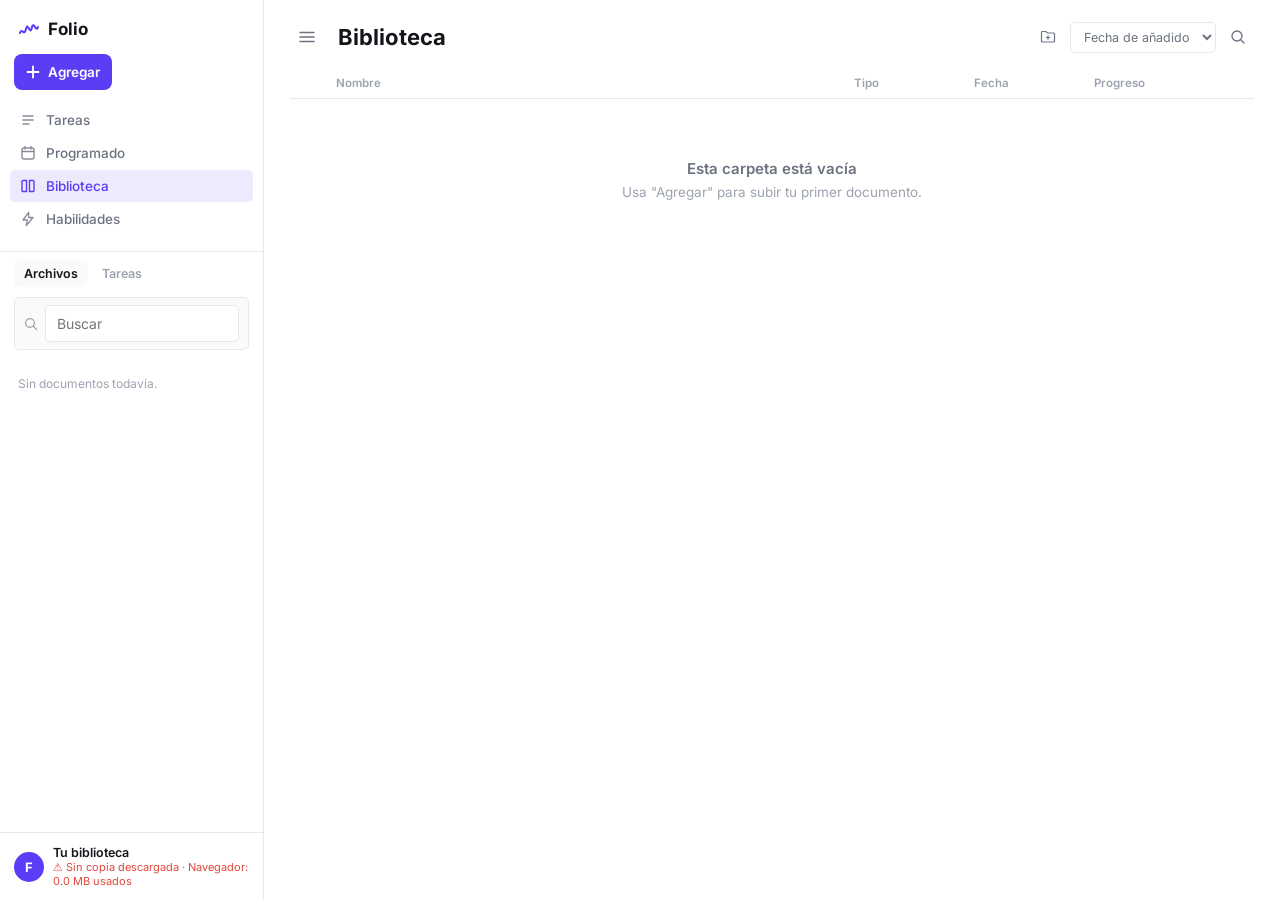
==== index.html @ 12b744d0 "Add files via upload" ====
<!DOCTYPE html>
<html lang="es">
<head>
<meta charset="UTF-8">
<meta name="viewport" content="width=device-width, initial-scale=1, viewport-fit=cover">
<title>Folio — Biblioteca</title>
<link rel="manifest" href="manifest.webmanifest">
<meta name="theme-color" content="#5B3DF5">
<script src="config.js"></script>
<link rel="icon" type="image/png" href="icon-192.png">
<link rel="apple-touch-icon" href="icon-192.png">
<link rel="stylesheet" href="libs/fonts/fonts.css">
<style>
  :root{
    --bg:#ffffff; --sidebar:#ffffff; --panel:#fafafa;
    --text:#14151a; --text-soft:#6b7280; --text-faint:#9ca3af;
    --border:#e8e8ec; --hover:#f4f3ff;
    --accent:#5B3DF5; --accent-soft:#eeeafe; --accent-2:#7a63ff;
    --danger:#e0483e; --moss:#2f9e6b;
    --radius:8px; --radius-sm:5px;
  }
  *{box-sizing:border-box;}
  html,body{height:100%;margin:0;background:var(--bg);color:var(--text);}
  body{font-family:'Inter',system-ui,sans-serif;-webkit-font-smoothing:antialiased;
    padding-top:env(safe-area-inset-top,0px); padding-bottom:env(safe-area-inset-bottom,0px);}
  html{scroll-padding-top:env(safe-area-inset-top,0px);}
  button,select,input{font-family:inherit;}
  button{cursor:pointer;background:none;border:none;color:inherit;}
  ::-webkit-scrollbar{width:9px;height:9px;}
  ::-webkit-scrollbar-thumb{background:#d8d8e0;border-radius:6px;}
  ::-webkit-scrollbar-track{background:transparent;}

  #app{height:100vh;min-height:100%;}
  .shell{display:flex;height:100%;}

  /* ---------- sidebar ---------- */
  aside.sidebar{
    width:264px; flex-shrink:0; background:var(--sidebar); border-right:1px solid var(--border);
    display:flex; flex-direction:column; min-height:0;
    padding-top:env(safe-area-inset-top,0px);
  }
  .logo{display:flex; align-items:center; gap:8px; padding:18px 18px 14px; font-weight:700; font-size:17px;}
  .logo svg{color:var(--accent); flex-shrink:0;}
  .add-btn{
    margin:0 14px 14px; background:var(--accent); color:#fff; font-weight:600; font-size:13.5px;
    padding:10px 12px; border-radius:var(--radius); display:flex; align-items:center; gap:8px; justify-content:center;
    transition:background 120ms ease;
  }
  .add-btn:hover{background:#4a30e6;}
  .add-wrap{position:relative; margin:0 14px 14px;}
  .add-wrap .add-btn{margin:0;}
  .add-menu{
    position:absolute; top:calc(100% + 6px); left:0; right:0; background:var(--surface); border:1px solid var(--border);
    border-radius:10px; box-shadow:0 12px 32px rgba(20,20,30,0.16); padding:6px; z-index:20; display:none;
  }
  .add-menu.open{display:block;}
  .add-menu button{width:100%; display:flex; align-items:center; gap:10px; padding:9px 10px; border-radius:7px;
    font-size:13.5px; font-weight:500; color:var(--text); text-align:left;}
  .add-menu button svg{flex-shrink:0; color:var(--text-soft);}
  .add-menu button:hover{background:var(--hover);}
  .add-menu button:disabled{color:var(--text-faint); cursor:default;}
  .add-menu button:disabled:hover{background:transparent;}
  .add-menu .divider{height:1px; background:var(--border); margin:6px 4px;}
  nav.side-nav{padding:0 10px; display:flex; flex-direction:column; gap:1px; margin-bottom:10px;}
  .nav-item{
    display:flex; align-items:center; gap:10px; padding:8px 10px; border-radius:var(--radius-sm);
    font-size:13.5px; font-weight:500; color:var(--text-soft); text-align:left;
  }
  .nav-item svg{flex-shrink:0; opacity:0.8;}
  .nav-item:hover{background:var(--hover); color:var(--text);}
  .nav-item.active{background:var(--accent-soft); color:var(--accent);}
  .nav-item.active svg{opacity:1;}

  .side-tabs{display:flex; gap:4px; padding:8px 14px 10px; border-top:1px solid var(--border); margin-top:6px;}
  .side-tab{padding:6px 10px; font-size:12.5px; font-weight:600; color:var(--text-faint); border-radius:6px;}
  .side-tab.active{background:var(--panel); color:var(--text);}
  .side-search{margin:0 14px 8px; display:flex; align-items:center; gap:7px; background:var(--panel);
    border:1px solid var(--border); border-radius:var(--radius-sm); padding:7px 9px;}
  .side-search svg{color:var(--text-faint); flex-shrink:0;}
  .side-search input{border:none; background:transparent; outline:none; font-size:12.5px; width:100%; color:var(--text);}
  .side-list{flex:1; overflow-y:auto; padding:2px 8px 10px;}
  .side-empty{padding:14px 10px; font-size:12px; color:var(--text-faint); line-height:1.6;}
  .side-item{width:100%; text-align:left; padding:8px 9px; border-radius:6px; font-size:12.5px; color:var(--text);
    line-height:1.4; white-space:nowrap; overflow:hidden; text-overflow:ellipsis;}
  .side-item:hover{background:var(--hover);}
  .side-row{display:flex; align-items:center; gap:2px;}
  .side-row .side-item{flex:1; min-width:0; width:auto;}
  .side-del{flex:none; width:26px; height:26px; border-radius:6px; color:var(--text-faint); font-size:13px; opacity:.6;}
  .side-del:hover{opacity:1; background:var(--hover); color:var(--danger);}
  .side-clear{display:block; width:100%; text-align:right; padding:2px 8px 6px; font-size:11.5px; color:var(--text-faint);}
  .side-clear:hover{color:var(--danger);}

  .side-profile{display:flex; align-items:center; gap:9px; padding:12px 14px; border-top:1px solid var(--border); flex-shrink:0;}
  .avatar{width:30px; height:30px; border-radius:50%; background:var(--accent); color:#fff; font-weight:700; font-size:13px;
    display:flex; align-items:center; justify-content:center; flex-shrink:0;}
  .side-profile .name{font-size:12.5px; font-weight:600;}
  .side-profile .plan{font-size:11px; color:var(--text-faint);}

  .icon-btn.menu{display:none; width:34px; height:34px; align-items:center; justify-content:center; border-radius:6px; flex-shrink:0;}
  .icon-btn.menu:hover{background:var(--hover);}

  /* ---------- main content ---------- */
  main.content{flex:1; min-width:0; display:flex; flex-direction:column; min-height:0;}
  .view{display:none; flex:1; min-height:0; flex-direction:column;}
  .view.active{display:flex;}

  .content-header{display:flex; align-items:center; gap:14px; padding:20px 26px 14px;
    padding-top:calc(20px + env(safe-area-inset-top,0px)); flex-wrap:wrap;}
  .content-header h1{font-size:22px; font-weight:700; margin:0; flex-shrink:0;}
  .header-actions{display:flex; align-items:center; gap:6px; margin-left:auto;}
  select#sortSelect{border:1px solid var(--border); background:var(--surface); border-radius:var(--radius-sm);
    padding:6px 9px; font-size:12.5px; color:var(--text-soft);}
  .icon-btn{width:32px; height:32px; display:flex; align-items:center; justify-content:center; border-radius:6px; color:var(--text-soft);}
  .icon-btn:hover{background:var(--hover); color:var(--text);}
  .bulk-bar{display:none; align-items:center; gap:10px; padding:0 26px 10px; font-size:12.5px; color:var(--text-soft);}
  .bulk-bar.show{display:flex;}
  .bulk-bar button{color:var(--danger); font-weight:600; padding:5px 9px; border-radius:6px;}
  .bulk-bar button:hover{background:#fdecea;}

  .breadcrumb{display:flex; align-items:center; flex-wrap:wrap; gap:5px; padding:0 26px 10px; font-size:12.5px;}
  .breadcrumb-item{color:var(--text-faint); font-weight:500;}
  .breadcrumb-item:hover{color:var(--accent);}
  .breadcrumb-item:last-child{color:var(--text);}
  .breadcrumb-sep{color:var(--text-faint);}

  .search-row{padding:0 26px 12px; display:none;}
  .search-row.show{display:block;}
  .search-row input{width:100%; max-width:320px; border:1px solid var(--border); border-radius:var(--radius-sm);
    padding:8px 10px; font-size:13px; outline:none;}
  .search-row input:focus{border-color:var(--accent);}

  .table-wrap{flex:1; overflow-y:auto; padding:0 26px 30px;}
  .table-head{display:grid; grid-template-columns:26px 1fr 110px 110px 110px 30px; align-items:center; gap:10px;
    padding:8px 10px; border-bottom:1px solid var(--border); font-size:11.5px; font-weight:600; color:var(--text-faint);
    position:sticky; top:0; background:var(--bg); z-index:1;}
  .group-label{font-size:12px; font-weight:600; color:var(--text-faint); padding:16px 10px 6px;}
  .row{display:grid; grid-template-columns:26px 1fr 110px 110px 110px 30px; align-items:center; gap:10px;
    padding:9px 10px; border-radius:8px; position:relative;}
  .row:hover{background:var(--panel);}
  .row.drag-over{background:var(--accent-soft); outline:1.5px dashed var(--accent); outline-offset:-2px;}
  .row.dragging{opacity:0.45;}
  .breadcrumb-item.drag-over{background:var(--accent-soft); color:var(--accent); border-radius:5px; padding:2px 6px;}
  .row input[type=checkbox]{accent-color:var(--accent); cursor:pointer;}
  .row-name{display:flex; align-items:center; gap:9px; min-width:0; text-align:left; font-size:13.5px; font-weight:500; color:var(--text);}
  .row-name .row-icon{flex-shrink:0; display:flex;}
  .row-name span.label{white-space:nowrap; overflow:hidden; text-overflow:ellipsis;}
  .row-type,.row-date{font-size:12.5px; color:var(--text-soft);}
  .row-progress{font-size:12.5px; color:var(--text-soft); display:flex; align-items:center; gap:7px;}
  .mini-bar{width:44px; height:4px; border-radius:3px; background:var(--border); overflow:hidden;}
  .mini-bar-fill{height:100%; background:var(--accent);}
  .row-menu-btn{width:26px; height:26px; border-radius:6px; display:flex; align-items:center; justify-content:center; color:var(--text-faint);}
  .row-menu-btn:hover{background:var(--border);}
  .row-menu{position:absolute; right:10px; top:36px; background:var(--surface); border:1px solid var(--border); border-radius:8px;
    box-shadow:0 8px 24px rgba(20,20,30,0.12); min-width:150px; z-index:5; overflow:hidden; display:none;}
  .row-menu.open{display:block;}
  .row-menu button{width:100%; text-align:left; padding:9px 12px; font-size:13px; display:flex; align-items:center; gap:8px;}
  .row-menu button:hover{background:var(--panel);}
  .row-menu button.danger{color:var(--danger);}

  .empty-state{padding:60px 20px; text-align:center; color:var(--text-faint); font-size:13.5px;}
  .empty-state .big{font-size:15px; font-weight:600; color:var(--text-soft); margin-bottom:6px;}

  /* ---------- reader view ---------- */
  .reader-header{display:flex; align-items:center; gap:12px; padding:8px 18px 6px;
    padding-top:calc(8px + env(safe-area-inset-top,0px)); border-bottom:1px solid var(--border); flex-shrink:0;}
  .back-btn{display:flex; align-items:center; gap:6px; font-size:13px; font-weight:600; color:var(--text-soft); padding:6px 8px; border-radius:6px;}
  .back-btn:hover{background:var(--hover); color:var(--text);}
  .reader-scroll{flex:1; overflow-y:auto; padding:40px 32px 120px;}
  .reader-inner{max-width:var(--rt-width,660px); margin:0 auto;}
  .reader-inner.pdf-on{max-width:1000px;}
  .st-card{max-width:460px; max-height:88vh; overflow:auto;}
  .st-sec{border-top:1px solid var(--border); padding:14px 0 4px; margin-top:12px;}
  .st-sec h4{margin:0 0 6px; font-size:13.5px;}
  .st-sec p{font-size:12.5px; color:var(--text-soft); margin:0 0 9px; line-height:1.55;}
  .st-sec a{color:var(--accent);}
  .st-btn{padding:9px 13px; border-radius:10px; border:1px solid var(--border); font-weight:600; font-size:12.5px; margin:0 6px 6px 0; background:var(--surface); color:var(--text);}
  .st-btn.main{background:var(--accent); color:#fff; border-color:var(--accent);}
  .st-btn.danger{color:var(--danger);}
  .pf-back{position:fixed; inset:0; z-index:300; background:rgba(20,21,26,0.55); display:flex; align-items:center; justify-content:center; padding:16px;}
  .pf-card{background:var(--surface); color:var(--text); border-radius:16px; padding:24px; width:100%; max-width:380px; box-shadow:0 24px 60px rgba(0,0,0,0.35);}
  .pf-card h3{margin:0 0 6px; font-size:19px;}
  .pf-card p{margin:0 0 14px; font-size:13px; color:var(--text-soft); line-height:1.55;}
  .pf-card input{width:100%; box-sizing:border-box; padding:11px 13px; margin-bottom:9px; border:1px solid var(--border); border-radius:10px; font-size:14px; background:var(--bg); color:var(--text);}
  .pf-err{min-height:18px; font-size:12.5px; color:var(--danger); margin-bottom:6px;}
  .pf-row{display:flex; gap:8px;}
  .pf-row button{flex:1; padding:11px; border-radius:10px; font-weight:600; font-size:13.5px; border:1px solid var(--border);}
  .pf-row .pf-main{background:var(--accent); color:#fff; border-color:var(--accent);}
  .pf-note{margin-top:12px; font-size:11.5px; color:var(--text-faint); line-height:1.5;}
  #backupStatus.pf-click{cursor:pointer;}
  .fc-pop{position:fixed; display:none; z-index:60; background:var(--surface); border:1px solid var(--border); border-radius:12px; padding:9px;
    box-shadow:0 12px 30px rgba(20,20,30,0.2); gap:7px; flex-wrap:wrap; width:156px;}
  .fc-pop.open{display:flex;}
  .fc-sw{width:24px; height:24px; border-radius:50%; border:2px solid transparent; box-shadow:inset 0 0 0 1px rgba(0,0,0,0.12);}
  .fc-sw:hover{transform:scale(1.12);}
  .fc-sw.on{border-color:var(--text);}
  .ai-hist{display:flex; flex-direction:column; gap:7px; margin:6px 0 4px;}
  .ai-hist-row{display:flex; gap:4px; align-items:stretch;}
  .ai-hist-open{flex:1; min-width:0; text-align:left; border:1px solid var(--border); border-radius:10px; padding:9px 11px; font-size:12.5px; line-height:1.45; background:var(--surface);}
  .ai-hist-open:hover{border-color:var(--accent); background:var(--accent-soft);}
  .ai-hist-open b{display:block; font-size:11.5px; color:var(--accent); margin-bottom:2px;}
  .ai-hist-open span{display:block; color:var(--text-soft); overflow:hidden; text-overflow:ellipsis; display:-webkit-box; -webkit-line-clamp:2; -webkit-box-orient:vertical;}
  .ai-hist-del{flex:none; width:30px; border-radius:10px; color:var(--text-faint); font-size:13px;}
  .ai-hist-del:hover{color:var(--danger); background:var(--hover);}
  .reader-rail button[data-count]::after{content:attr(data-count); position:absolute; top:-3px; right:-3px; min-width:15px; height:15px; padding:0 3px; border-radius:999px;
    background:var(--accent); color:#fff; font-size:9.5px; font-weight:700; line-height:15px; text-align:center;}
  .view-toggle{display:flex; align-items:center; gap:6px; margin:-12px 0 18px;}
  .view-toggle button{padding:5px 12px; border-radius:999px; font-size:12.5px; font-weight:600; color:var(--text-soft); border:1px solid var(--border); background:var(--surface);}
  .view-toggle button:hover{background:var(--hover);}
  .view-toggle button.on{background:var(--accent); color:#fff; border-color:var(--accent);}
  .view-toggle .vt-zoom{margin-left:auto; display:none; gap:4px;}
  .pdf-on .view-toggle .vt-zoom{display:flex;}
  .view-toggle .vt-zoom button{width:30px; padding:5px 0; font-size:15px; line-height:1;}
  .pdf-view{display:none; overflow-x:auto; padding-bottom:30px;}
  .pdf-on .pdf-view{display:block;}
  .pdf-page{position:relative; margin:0 auto 14px; background:#fff; box-shadow:0 2px 14px rgba(20,20,30,0.18); border-radius:2px;}
  .pdf-page canvas{display:block;}
  .pdf-text{position:absolute; inset:0; overflow:hidden; line-height:1; opacity:1;}
  .pdf-text span{position:absolute; color:transparent; white-space:pre; transform-origin:0 0; cursor:text;}
  .pdf-text span.pdf-active{background:rgba(124,92,255,0.30); border-radius:3px; box-shadow:0 0 0 2px rgba(124,92,255,0.30);}
  .pdf-text ::selection{background:rgba(70,120,255,0.35);}
  .pdf-loading{padding:40px 10px; text-align:center; color:var(--text-faint); font-size:13px;}
  .reader-title{font-family:var(--rt-font,'Source Serif 4',serif); font-size:26px; font-weight:600; margin:0 0 6px; line-height:1.3;}
  .reader-sub{font-size:12.5px; color:var(--text-faint); margin:0 0 30px;}
  .reader-text{font-family:var(--rt-font,'Source Serif 4',serif); font-size:var(--rt-size,19px); line-height:1.85; color:var(--text);}
  .reader-text p{margin:0 0 1.4em;}
  .reader-text h1,.reader-text h2,.reader-text h3{font-family:var(--rt-font,'Source Serif 4',serif); font-weight:700; line-height:1.3; margin:1.3em 0 0.5em;}
  .reader-text h1{font-size:26px;}
  .reader-text h2{font-size:21px;}
  .reader-text h3{font-size:18px;}
  .reader-text ul,.reader-text ol{margin:0 0 1.2em; padding-left:1.3em;}
  .reader-text li{margin-bottom:0.55em;}
  .reader-text li ul,.reader-text li ol{margin-top:0.55em; margin-bottom:0;}
  .reader-text hr{border:none; border-top:1px solid var(--border); margin:1.6em 0;}
  .reader-text strong{font-weight:700;}
  .reader-text code{font-family:ui-monospace,monospace; font-size:0.85em; background:var(--panel); padding:1px 5px; border-radius:4px;}
  .reader-text table{border-collapse:collapse; width:100%; margin:0 0 1.4em; font-size:15.5px; font-family:'Inter',sans-serif;}
  .reader-text th,.reader-text td{border:1px solid var(--border); padding:7px 10px; text-align:left; vertical-align:top;}
  .reader-text th{background:var(--panel); font-weight:600;}

  .reader-rail{
    position:absolute; left:16px; top:50%; transform:translateY(-50%);
    display:flex; flex-direction:column; gap:3px; background:var(--surface); border:1px solid var(--border); border-radius:22px;
    padding:6px; box-shadow:0 10px 28px rgba(20,20,30,0.14); z-index:11;
  }
  .reader-rail button{width:36px; height:36px; border-radius:14px; display:flex; align-items:center; justify-content:center; color:var(--text-soft); font-size:16px; position:relative;}
  .reader-rail button .emo{line-height:1;}
  .reader-rail button:hover{background:var(--hover); color:var(--accent);}
  .reader-rail button.active-tool{background:var(--accent-soft); color:var(--accent);}
  .reader-rail button:disabled{opacity:0.32; cursor:default;}
  .reader-rail button:disabled:hover{background:transparent; color:var(--text-soft);}
  .reader-rail .rail-sep{height:1px; background:var(--border); margin:4px 6px;}
  @media (max-width:860px){ .reader-rail,.rail-pop{display:none !important;} }
  #readerView{position:relative;}
  .rail-pop{position:absolute; left:78px; top:50%; transform:translateY(-50%); display:none; background:var(--surface); border:1px solid var(--border);
    border-radius:14px; box-shadow:0 12px 30px rgba(20,20,30,0.18); padding:12px 14px; width:210px; z-index:12;}
  .rail-pop.open{display:block;}
  .rail-pop .pop-title{font-size:11.5px; font-weight:700; color:var(--text-faint); margin:0 0 7px; letter-spacing:.2px;}
  .rail-pop .seg{display:flex; gap:5px; margin-bottom:12px;}
  .rail-pop .seg button{flex:1; border:1px solid var(--border); border-radius:8px; padding:6px 0; font-size:12.5px; font-weight:600; color:var(--text-soft);}
  .rail-pop .seg button:hover,.rail-pop .seg button.on{border-color:var(--accent); color:var(--accent); background:var(--accent-soft);}
  .reader-text.sans, .reader-text.sans h1, .reader-text.sans h2, .reader-text.sans h3{font-family:'Inter',sans-serif;}
  .fc-card{border:1px solid var(--border); border-radius:14px; min-height:170px; padding:22px 18px; display:flex; align-items:center; justify-content:center;
    text-align:center; font-size:14.5px; font-weight:600; line-height:1.5; cursor:pointer; background:var(--surface); margin-top:8px; user-select:none;}
  .fc-card.back{background:var(--accent-soft); color:var(--accent);}
  .fc-nav{display:flex; align-items:center; justify-content:space-between; margin-top:10px; font-size:12px; color:var(--text-faint); font-weight:700;}
  .fc-nav button{border:1px solid var(--border); border-radius:20px; padding:6px 14px; font-size:12.5px; font-weight:600; color:var(--text-soft); background:var(--surface);}
  .fc-nav button:hover:not(:disabled){border-color:var(--accent); color:var(--accent);}
  .fc-nav button:disabled{opacity:.4;}

  /* ---------- highlight tool ---------- */
  mark.hl{background:var(--surface)3a3; padding:0.05em 0; border-radius:3px; box-decoration-break:clone; -webkit-box-decoration-break:clone; cursor:pointer;}
  .hl-palette{
    position:fixed; display:none; align-items:center; gap:6px; background:#1f2026; padding:7px 8px; border-radius:14px;
    box-shadow:0 12px 28px rgba(0,0,0,0.3); z-index:50;
  }
  .hl-palette.open{display:flex;}
  .hl-swatch{width:22px; height:22px; border-radius:50%; border:2px solid rgba(255,255,255,0.5); flex-shrink:0;}
  .hl-swatch:hover{border-color:#fff; transform:scale(1.1);}
  .hl-erase{width:22px; height:22px; border-radius:50%; background:rgba(255,255,255,0.12); color:#fff; font-size:12px; display:flex; align-items:center; justify-content:center; flex-shrink:0; margin-left:2px;}
  .hl-erase:hover{background:rgba(255,255,255,0.22);}

  /* ---------- ask panel ---------- */
  .ask-row{display:flex; gap:8px; margin-bottom:4px;}
  .ask-row input{flex:1;}
  .ask-answer{font-size:14px; line-height:1.65; color:var(--text); margin-top:12px;}
  .ask-answer p{margin:0 0 0.9em;}
  .ask-quote{font-size:12.5px; color:var(--text-soft); background:var(--panel); border-left:3px solid var(--accent); padding:8px 10px; border-radius:6px; margin-bottom:12px;}
  .sentence{cursor:pointer; border-radius:3px; transition:background 150ms ease;}
  .sentence:hover{background:var(--panel);}
  .sentence.active{background:var(--cur-bg,var(--accent-soft)); box-shadow:0 1px 0 0 var(--cur-line,var(--accent));}

  /* ---------- floating player (Speechify-style) ---------- */
  .transport{
    position:fixed; left:50%; bottom:26px; transform:translateX(-50%);
    margin-bottom:env(safe-area-inset-bottom,0px);
    display:flex; flex-direction:column; align-items:center; gap:8px; flex-shrink:0; z-index:12;
  }
  .player-timebadge{
    background:var(--surface); color:var(--text); font-size:11.5px; font-weight:700; letter-spacing:0.2px;
    padding:5px 11px; border-radius:20px; box-shadow:0 6px 18px rgba(20,20,30,0.16); border:1px solid var(--border);
    display:flex; align-items:center; gap:5px; cursor:pointer; user-select:none; white-space:nowrap;
  }
  .player-timebadge:hover{background:var(--hover);}
  .player-timebadge .dot{width:5px; height:5px; border-radius:50%; background:var(--accent);}
  .player-pill{
    display:flex; align-items:center; gap:2px; background:var(--surface); border:1px solid var(--border); border-radius:999px;
    padding:8px 9px; box-shadow:0 14px 34px rgba(20,20,30,0.18); position:relative;
  }
  .player-progress-track{
    position:absolute; top:4px; left:16px; right:16px; height:2.5px; border-radius:2px; background:var(--border); overflow:hidden;
  }
  .player-progress-fill{height:100%; width:0%; background:linear-gradient(90deg,#7a63ff,#5B3DF5); transition:width 220ms linear;}
  .player-avatar{
    width:32px; height:32px; border-radius:50%; flex-shrink:0; display:flex; align-items:center; justify-content:center;
    background:linear-gradient(135deg,#7a63ff,#5B3DF5); color:#fff; margin-right:2px;
  }
  .player-btn{
    width:32px; height:32px; border-radius:50%; display:flex; align-items:center; justify-content:center;
    color:var(--text-soft); flex-shrink:0;
  }
  .player-btn:hover{background:var(--hover); color:var(--text);}
  .player-btn.play{width:42px; height:42px; background:var(--accent); color:#fff; margin:0 3px;}
  .player-btn.play:hover{background:#6f57ff;}
  .player-btn:disabled{opacity:0.3;}
  .player-speed{
    display:flex; align-items:center; justify-content:center; height:28px; padding:0 10px; border-radius:14px;
    background:var(--panel); color:var(--text); font-size:12.5px; font-weight:700; margin:0 2px; white-space:nowrap;
  }
  .player-speed:hover{background:var(--hover);}
  .player-close{width:28px; height:28px; border-radius:50%; display:flex; align-items:center; justify-content:center; color:var(--text-faint); margin-left:2px;}
  .player-close:hover{background:var(--hover); color:var(--text);}

  .player-popover{
    position:absolute; bottom:calc(100% + 10px); left:50%; transform:translateX(-50%);
    background:var(--surface); border:1px solid var(--border); border-radius:12px; box-shadow:0 14px 34px rgba(20,20,30,0.22);
    padding:14px 16px; width:230px; display:none; z-index:20;
  }
  .player-popover.open{display:block;}
  .player-popover .pop-row{display:flex; align-items:center; justify-content:space-between; margin-bottom:8px;}
  .player-popover .pop-label{font-size:12px; font-weight:600; color:var(--text-soft);}
  .player-popover .pop-value{font-size:12px; font-weight:700; color:var(--accent);}
  .player-popover input[type=range]{width:100%; accent-color:var(--accent);}
  .player-popover select{width:100%; border:1px solid var(--border); border-radius:6px; padding:6px 7px; font-size:12.5px; margin-top:8px;}
  .speed-presets{display:flex; gap:5px; margin-top:9px; flex-wrap:wrap;}
  .speed-presets button{border:1px solid var(--border); border-radius:6px; padding:4px 8px; font-size:11.5px; font-weight:600; color:var(--text-soft);}
  .speed-presets button:hover, .speed-presets button.active{border-color:var(--accent); color:var(--accent); background:var(--accent-soft);}

  .transport-mini{display:none; position:fixed; left:50%; bottom:26px; transform:translateX(-50%);
    margin-bottom:env(safe-area-inset-bottom,0px); width:52px; height:52px; border-radius:50%;
    background:var(--surface); border:1px solid var(--border); color:var(--accent); align-items:center; justify-content:center; box-shadow:0 10px 28px rgba(20,20,30,0.2); z-index:15;}
  .transport-mini:hover{background:var(--hover);}
  @media (max-width:640px){
    .player-pill{padding:7px 6px; gap:1px;}
    .player-btn{width:29px; height:29px;}
    .player-avatar{width:29px; height:29px;}
    .player-speed{padding:0 7px; font-size:12px;}
  }

  /* ---------- modal ---------- */
  .modal-veil{position:fixed; inset:0; background:rgba(15,15,25,0.42); display:none; align-items:center; justify-content:center; padding:20px; z-index:40;}
  .modal-veil.open{display:flex;}
  .modal{background:var(--surface); border-radius:14px; width:100%; max-width:520px; max-height:84vh; display:flex; flex-direction:column; overflow:hidden;
    box-shadow:0 20px 60px rgba(20,20,30,0.25);}
  .modal-head{padding:18px 22px 14px; border-bottom:1px solid var(--border); display:flex; align-items:center; justify-content:space-between;}
  .modal-head h3{font-size:16.5px; font-weight:700; margin:0;}
  .modal-body{padding:18px 22px 22px; overflow-y:auto;}
  .tabs{display:flex; gap:4px; margin-bottom:16px; border-bottom:1px solid var(--border);}
  .tab-btn{padding:8px 4px 10px; margin-right:18px; font-size:13.5px; font-weight:600; color:var(--text-faint); border-bottom:2px solid transparent; margin-bottom:-1px;}
  .tab-btn.active{color:var(--text); border-bottom-color:var(--accent);}
  .tab-pane{display:none;}
  .tab-pane.active{display:block;}
  label.field-label{display:block; font-size:12.5px; color:var(--text-soft); margin:0 0 6px;}
  input[type=text],textarea{width:100%; background:var(--surface); border:1px solid var(--border); border-radius:var(--radius-sm);
    color:var(--text); padding:9px 11px; font-size:14px; font-family:inherit;}
  input[type=text]:focus,textarea:focus{outline:none; border-color:var(--accent);}
  textarea{resize:vertical; min-height:160px; line-height:1.6;}
  .field{margin-bottom:16px;}
  .dropzone{border:1.5px dashed var(--border); border-radius:var(--radius); padding:28px 16px; text-align:center; color:var(--text-soft); font-size:13.5px; line-height:1.6;}
  .dropzone.hover{border-color:var(--accent); background:var(--accent-soft);}
  .dropzone input[type=file]{display:none;}
  .status-line{font-size:12.5px; margin-top:10px; min-height:16px;}
  .status-line.error{color:var(--danger);}
  .status-line.ok{color:var(--moss);}
  .modal-actions{display:flex; justify-content:flex-end; gap:10px; margin-top:6px;}

  .util-modal{background:var(--surface); border-radius:14px; width:100%; max-width:400px; padding:20px 22px; box-shadow:0 20px 60px rgba(20,20,30,0.25);}
  .util-modal p{font-size:14px; line-height:1.55; margin:0 0 16px; color:var(--text);}
  .util-modal input[type=text]{margin-bottom:16px;}
  .util-modal .modal-actions{margin-top:2px;}
  .btn{border:1px solid var(--border); background:var(--surface); color:var(--text); padding:8px 14px; border-radius:var(--radius-sm);
    font-size:13.5px; font-weight:600;}
  .btn:hover{border-color:var(--accent);}
  .btn.primary{background:var(--accent); border-color:var(--accent); color:#fff;}
  .btn.primary:hover{background:#4a30e6; border-color:#4a30e6;}
  .btn.ghost{border-color:transparent;}
  .btn.ghost:hover{border-color:var(--border);}

  .ai-loading{display:flex; align-items:center; gap:10px; color:var(--text-soft); font-size:14px; padding:10px 0;}
  .ai-spin{width:16px; height:16px; border:2px solid var(--accent-soft); border-top-color:var(--accent); border-radius:50%; animation:aispin 0.7s linear infinite; flex-shrink:0;}
  @keyframes aispin{to{transform:rotate(360deg);}}
  .ai-error{color:var(--danger); font-size:13.5px; line-height:1.5;}
  .ai-count-row{display:flex; gap:8px; flex-wrap:wrap; margin:4px 0 2px;}
  .ai-count-row button{border:1px solid var(--border); border-radius:var(--radius-sm); padding:8px 16px; font-size:13.5px; font-weight:600;}
  .ai-count-row button:hover{border-color:var(--accent); color:var(--accent);}
  .quiz-q{border:1px solid var(--border); border-radius:10px; padding:14px 16px; margin-bottom:12px;}
  .quiz-q .q-text{font-weight:600; font-size:14.5px; margin-bottom:10px;}
  .quiz-opt{display:block; width:100%; text-align:left; border:1px solid var(--border); border-radius:7px; padding:8px 11px;
    font-size:13.5px; margin-bottom:6px;}
  .quiz-opt:hover{border-color:var(--accent);}
  .quiz-opt.correct{border-color:var(--moss); background:rgba(47,158,107,0.08); color:#1d7a4f; font-weight:600;}
  .quiz-opt.wrong{border-color:var(--danger); background:rgba(224,72,62,0.08); color:#b8362d;}
  .quiz-opt:disabled{cursor:default;}
  .quiz-explain{font-size:13px; color:var(--text-soft); margin-top:8px; line-height:1.5;}
  .quiz-score{font-size:13.5px; font-weight:600; color:var(--text-soft); margin-bottom:10px;}

  /* ---------- AI side panel ---------- */
  aside.ai-panel{
    display:none; width:380px; flex-shrink:0; background:var(--surface); border-right:1px solid var(--border);
    flex-direction:column; min-height:0; padding-top:env(safe-area-inset-top,0px);
  }
  aside.ai-panel.open{display:flex;}
  .ai-panel-header{display:flex; align-items:center; gap:6px; padding:14px 10px 12px 14px; border-bottom:1px solid var(--border); flex-shrink:0;}
  .ai-panel-title-wrap{flex:1; min-width:0; display:flex; flex-direction:column; gap:1px;}
  .ai-panel-title{font-size:14px; font-weight:700; white-space:nowrap; overflow:hidden; text-overflow:ellipsis;}
  .ai-panel-subtitle{font-size:11.5px; color:var(--text-faint); white-space:nowrap; overflow:hidden; text-overflow:ellipsis;}
  .ai-panel-body{flex:1; overflow-y:auto; padding:16px 16px 12px; display:flex; flex-direction:column; gap:16px;}
  .ai-panel-footer{border-top:1px solid var(--border); padding:10px 12px; flex-shrink:0;}
  .ai-ask-row{display:flex; align-items:center; gap:8px; background:var(--panel); border:1px solid var(--border); border-radius:14px; padding:6px 6px 6px 14px;}
  .ai-ask-row input{border:none; background:transparent; outline:none; font-size:13px; flex:1; min-width:0; color:var(--text);}
  .ai-ask-send{width:30px; height:30px; border-radius:50%; background:var(--accent); color:#fff; display:flex; align-items:center; justify-content:center; flex-shrink:0; transition:background 120ms ease, opacity 120ms ease;}
  .ai-ask-send:hover{background:#4a30e6;}

  .ai-msg-tag{display:inline-flex; align-items:center; gap:5px; background:var(--surface); border:1px solid var(--border); color:var(--text-soft); font-size:11px; font-weight:600; padding:3px 9px 3px 7px; border-radius:20px; margin-bottom:7px;}
  .ai-msg-user{align-self:flex-end; max-width:90%; display:flex; flex-direction:column; align-items:flex-end;}
  .ai-msg-user .bubble{background:var(--accent-soft); color:var(--accent); font-size:13px; font-weight:600; padding:9px 13px; border-radius:13px 13px 3px 13px;}
  .ai-msg-assistant{display:flex; flex-direction:column; gap:11px;}
  .ai-assistant-row{display:flex; align-items:center; gap:8px; flex-wrap:wrap;}
  .ai-avatar{width:25px; height:25px; border-radius:8px; background:linear-gradient(135deg,var(--accent),var(--accent-2)); flex-shrink:0;
    display:flex; align-items:center; justify-content:center; font-size:13px;}
  .ai-listen-btn{display:inline-flex; align-items:center; gap:6px; border:1px solid var(--border); border-radius:20px; padding:5px 13px 5px 9px;
    font-size:12px; font-weight:600; color:var(--text-soft); background:var(--surface);}
  .ai-listen-btn:hover{border-color:var(--accent); color:var(--accent);}
  .ai-listen-btn.playing{border-color:var(--accent); color:var(--accent); background:var(--accent-soft);}
  .ai-listen-btn .listen-icon{font-size:10px;}
  .ai-listen-wrap{display:inline-flex; align-items:center; gap:5px;}
  .ai-listen-speed{border:1px solid var(--border); border-radius:20px; padding:5px 10px; font-size:11.5px; font-weight:700;
    color:var(--text-soft); background:var(--surface); min-width:44px; text-align:center;}
  .ai-listen-speed:hover{border-color:var(--accent); color:var(--accent);}

  .ai-content{font-size:13.5px; line-height:1.65; color:var(--text);}
  .ai-content .ai-reading{background:rgba(124,92,255,0.17); box-shadow:0 0 0 3px rgba(124,92,255,0.17); border-radius:4px;}
  .ai-content mark.hl{color:#14151a;}
  #aiFromBtn{position:fixed; display:none; z-index:45; background:var(--accent); color:#fff; font-size:11.5px; font-weight:600;
    padding:4px 9px; border-radius:999px; box-shadow:0 6px 16px rgba(20,20,30,0.28); white-space:nowrap;}
  #aiFromBtn.open{display:block;}
  .ai-content p{margin:0 0 0.9em;}
  .ai-content h1,.ai-content h2,.ai-content h3{font-weight:700; line-height:1.35; margin:1em 0 0.45em;}
  .ai-content h1{font-size:16px; color:var(--text);}
  .ai-content h2{font-size:14.5px; color:var(--accent-2);}
  .ai-content h3{font-size:13.5px; color:var(--text);}
  .ai-content ul,.ai-content ol{margin:0 0 1em; padding-left:1.2em;}
  .ai-content li{margin-bottom:0.5em;}
  .ai-content li::marker{color:var(--accent); font-weight:700;}
  .ai-content strong{color:var(--text); font-weight:700;}
  .ai-content table{border-collapse:collapse; width:100%; margin:0 0 1em; font-size:12.5px;}
  .ai-content th,.ai-content td{border:1px solid var(--border); padding:6px 8px; text-align:left; vertical-align:top;}
  .ai-content th{background:var(--panel);}
  .ai-save-row{display:flex; justify-content:flex-end; gap:8px;}
  .ai-loading2{display:flex; align-items:center; gap:10px; color:var(--text-soft); font-size:13.5px; padding:4px 0;}
  .ai-panel-body .ai-error{color:var(--danger); font-size:13px; line-height:1.5;}

  .ai-count-row{display:flex; gap:8px; flex-wrap:wrap; margin:8px 0 2px;}
  .ai-count-row button{border:1px solid var(--border); border-radius:20px; padding:7px 15px; font-size:12.5px; font-weight:600; background:var(--surface);}
  .ai-count-row button:hover:not(:disabled){border-color:var(--accent); color:var(--accent); background:var(--accent-soft);}
  .ai-count-row button:disabled{opacity:0.4; cursor:default;}

  /* quiz — one question at a time, colorful */
  .quiz-progress-row{display:flex; align-items:center; justify-content:space-between; font-size:11px; font-weight:700; color:var(--text-faint); letter-spacing:0.2px;}
  .quiz-dots{display:flex; gap:4px;}
  .quiz-dot{width:6px; height:6px; border-radius:50%; background:var(--border); flex-shrink:0;}
  .quiz-dot.done{background:var(--moss);}
  .quiz-dot.current{background:var(--accent);}
  .quiz-card2{border:1px solid var(--border); border-radius:14px; padding:16px; background:var(--surface); margin-top:8px;}
  .quiz-card2 .q-text2{font-weight:700; font-size:14.5px; line-height:1.5; margin-bottom:14px; color:var(--text);}
  .quiz-opt2{display:flex; align-items:center; gap:11px; width:100%; text-align:left; border:1px solid var(--border);
    border-radius:10px; padding:9px 12px; font-size:13px; font-weight:500; margin-bottom:8px; background:var(--surface); color:var(--text); transition:border-color 100ms ease, background 100ms ease;}
  .quiz-opt2:hover:not(:disabled){border-color:var(--accent); background:var(--accent-soft);}
  .quiz-letter{width:23px; height:23px; border-radius:50%; background:var(--accent-soft); color:var(--accent); font-size:11.5px; font-weight:700;
    display:flex; align-items:center; justify-content:center; flex-shrink:0; border:1px solid transparent;}
  .quiz-opt2.correct{border-color:var(--moss); background:rgba(47,158,107,0.08);}
  .quiz-opt2.correct .quiz-letter{background:var(--moss); color:#fff;}
  .quiz-opt2.wrong{border-color:var(--danger); background:rgba(224,72,62,0.08);}
  .quiz-opt2.wrong .quiz-letter{background:var(--danger); color:#fff;}
  .quiz-opt2:disabled{cursor:default;}
  .quiz-feedback{display:flex; align-items:flex-start; gap:9px; border-radius:10px; padding:11px 13px; font-size:12.5px; line-height:1.5; margin-top:4px;}
  .quiz-feedback.ok{background:rgba(47,158,107,0.1); color:#1d7a4f;}
  .quiz-feedback.no{background:rgba(224,72,62,0.1); color:#b8362d;}
  .quiz-feedback strong{display:block; font-size:13px; margin-bottom:2px;}
  .quiz-next-btn{width:100%; margin-top:12px; background:var(--accent); color:#fff; font-weight:700; font-size:13px; padding:10px; border-radius:10px;}
  .quiz-next-btn:hover{background:#4a30e6;}
  .quiz-score-final{text-align:center; padding:22px 10px; border:1px solid var(--border); border-radius:14px; margin-top:8px;}
  .quiz-score-final .big{font-size:32px; font-weight:800; color:var(--accent); margin-bottom:4px;}
  .quiz-score-final .lbl{font-size:13px; color:var(--text-soft);}

  @media (max-width:860px){
    aside.ai-panel{position:fixed; top:0; bottom:0; left:0; right:0; width:100%; z-index:28; border-right:none;}
  }
  @media (max-width:860px){
    aside.sidebar{position:fixed; top:0; bottom:0; left:0; width:82vw; max-width:300px; z-index:30;
      transform:translateX(-100%); transition:transform 200ms ease; padding-top:env(safe-area-inset-top,0px);
      box-shadow:0 0 0 2000px rgba(0,0,0,0);}
    aside.sidebar.open{transform:translateX(0); box-shadow:0 0 0 2000px rgba(0,0,0,0.35);}
    .icon-btn.menu{display:flex;}
    .content-header{padding-left:16px; padding-right:16px;}
    .table-wrap{padding-left:16px; padding-right:16px;}
    .table-head{grid-template-columns:22px 1fr 70px 26px;}
    .table-head span.col-date,.table-head span.col-progress{display:none;}
    .row{grid-template-columns:22px 1fr 70px 26px;}
    .row-type,.row-date{display:none;}
    .reader-scroll{padding:28px 18px 130px;}
    .transport{padding:10px 14px; gap:10px;}
    .transport-field.speed{order:5; width:100%;}
    .transport-field.speed input[type=range]{flex:1;}
  }

  :root{--surface:#fff; --cur-bg:#eeeafe; --cur-line:#5B3DF5;}
  :root[data-theme="dark"]{--bg:#141519; --sidebar:#17181d; --panel:#1e2027; --text:#ececf1; --text-soft:#a1a1aa; --text-faint:#71717a;
    --border:#2c2e38; --hover:#23253a; --accent-soft:#2b2455; --surface:#1c1d24; color-scheme:dark;}
  :root[data-theme="dark"] ::-webkit-scrollbar-thumb{background:#3a3c48;}
  mark.hl{color:#14151a;}
  .reader-text.no-hl .sentence.active{background:none; box-shadow:none;}
  .sentence.bookmarked::before{content:"🔖"; font-size:0.6em; margin-right:3px; vertical-align:super;}
  span.find{background:#ffe08a; color:#14151a; border-radius:2px;}
  span.find.cur{background:#ff9f43;}

  /* ---------- barra de menús (estilo Speechify) ---------- */
  .rh-main{flex:1; min-width:0; display:flex; flex-direction:column; gap:1px;}
  .rh-title{font-size:12px; font-weight:700; padding:0 9px; white-space:nowrap; overflow:hidden; text-overflow:ellipsis; max-width:60vw;}
  .menubar{display:flex; align-items:center; gap:1px; overflow-x:auto; scrollbar-width:none;}
  .menubar::-webkit-scrollbar{display:none;}
  .menubar button.mb{font-size:12.5px; font-weight:500; color:var(--text); padding:4px 9px; border-radius:6px; white-space:nowrap; display:flex; align-items:center; gap:5px; flex-shrink:0;}
  .menubar button.mb:hover,.menubar button.mb.open{background:var(--panel);}
  .menubar button.mb svg{color:var(--text-soft);}
  .mb-sep{width:1px; height:14px; background:var(--border); margin:0 6px; flex-shrink:0;}
  .findbar{display:none; align-items:center; gap:4px; margin-left:4px; background:var(--panel); border:1px solid var(--border); border-radius:8px; padding:2px 4px 2px 8px; flex-shrink:0;}
  .findbar.show{display:flex;}
  .findbar input{border:none; background:transparent; outline:none; font-size:12.5px; width:150px; color:var(--text);}
  .findbar .cnt{font-size:11px; color:var(--text-faint); min-width:38px; text-align:center; font-weight:600;}
  .findbar button{width:22px; height:22px; border-radius:5px; display:flex; align-items:center; justify-content:center; color:var(--text-soft);}
  .findbar button:hover{background:var(--hover); color:var(--text);}
  .rh-share{display:flex; align-items:center; gap:7px; font-size:12.5px; font-weight:600; padding:6px 10px; border-radius:8px; color:var(--text); flex-shrink:0;}
  .rh-share:hover{background:var(--panel);}
  .mpop{position:fixed; z-index:60; background:var(--surface); border:1px solid var(--border); border-radius:14px; box-shadow:0 12px 34px rgba(20,20,30,0.2);
    padding:6px; min-width:220px; max-width:calc(100vw - 20px); display:none;}
  .mpop.open{display:block;}
  .mi{display:flex; align-items:center; gap:10px; width:100%; padding:8px 10px; border-radius:8px; font-size:13px; color:var(--text); text-align:left;}
  .mi:hover{background:var(--hover);}
  .mi > svg{flex-shrink:0; color:var(--text-soft);}
  .mi .lbl{flex:1; min-width:0;}
  .mi .lbl .sub{display:block; font-size:11px; color:var(--text-faint); margin-top:1px; line-height:1.35;}
  .mi .val{font-size:11.5px; color:var(--text-faint); white-space:nowrap;}
  .mi .kbd{font-size:11px; color:var(--text-faint); white-space:nowrap;}
  .mi .chip{font-size:11px; font-weight:700; padding:2px 8px; border-radius:6px;}
  .mi .dot{width:16px; height:16px; border-radius:50%; flex-shrink:0; border:1px solid var(--border);}
  .mi .chev{color:var(--text-faint); flex-shrink:0;}
  .mi.selected{color:var(--accent); font-weight:600;}
  .mdiv{height:1px; background:var(--border); margin:5px 4px;}
  .tgl{width:34px; height:20px; border-radius:12px; background:var(--border); position:relative; flex-shrink:0; transition:background 0.15s;}
  .tgl::after{content:""; position:absolute; top:2px; left:2px; width:16px; height:16px; border-radius:50%; background:#fff; transition:transform 0.15s;}
  .tgl.on{background:var(--accent);}
  .tgl.on::after{transform:translateX(14px);}
  .toast{position:fixed; left:50%; bottom:110px; transform:translateX(-50%); background:#1f2026; color:#fff; padding:9px 16px; border-radius:20px;
    font-size:13px; font-weight:500; z-index:90; transition:opacity 0.3s; box-shadow:0 8px 24px rgba(0,0,0,0.3); max-width:90vw; text-align:center;}
  .note-item{border:1px solid var(--border); border-radius:12px; padding:10px 12px; background:var(--surface);}
  .note-item .q{display:flex; gap:8px; align-items:flex-start; font-size:13px; line-height:1.5; cursor:pointer;}
  .note-item .q .dot{width:10px; height:10px; border-radius:50%; flex-shrink:0; margin-top:5px;}
  .note-item textarea{min-height:44px; height:44px; margin-top:8px; font-size:12.5px; padding:6px 9px;}
  .bm-item{display:flex; align-items:center; gap:8px; border:1px solid var(--border); border-radius:12px; padding:9px 10px 9px 12px; background:var(--surface);}
  .bm-item .t{flex:1; font-size:13px; line-height:1.45; text-align:left; cursor:pointer; min-width:0;}
  .bm-item .t small{display:block; color:var(--text-faint); font-size:11px; margin-top:2px;}
  .help-body h4{font-size:13px; margin:14px 0 4px;}
  .help-body p,.help-body li{font-size:13px; line-height:1.6; color:var(--text-soft); margin:0 0 6px;}
  .help-body ul{padding-left:18px; margin:0 0 6px;}
  .kbd-row{display:flex; align-items:center; justify-content:space-between; padding:8px 0; border-bottom:1px solid var(--border); font-size:13px;}
  .kbd-row kbd{background:var(--panel); border:1px solid var(--border); border-radius:6px; padding:2px 8px; font-size:11.5px; font-family:inherit; font-weight:600;}
</style>
</head>
<body>
<div id="app">
  <div class="shell">
    <aside class="sidebar" id="sidebar">
      <div class="logo">
        <button class="icon-btn menu" id="menuToggle" aria-label="Cerrar menú" style="margin-right:2px;">
          <svg width="17" height="17" viewBox="0 0 17 17" fill="none"><path d="M2 4.5H15M2 8.5H15M2 12.5H15" stroke="currentColor" stroke-width="1.4" stroke-linecap="round"/></svg>
        </button>
        <svg width="22" height="22" viewBox="0 0 22 22" fill="none"><path d="M2 15C4 9 6 19 8 11C10 3 12 19 14 9C16 3 18 15 20 9" stroke="currentColor" stroke-width="2.1" stroke-linecap="round" stroke-linejoin="round"/></svg>
        <span>Folio</span>
      </div>

      <div class="add-wrap">
        <button class="add-btn" id="addBtn">
          <svg width="14" height="14" viewBox="0 0 14 14" fill="none"><path d="M7 1.5V12.5M1.5 7H12.5" stroke="currentColor" stroke-width="1.8" stroke-linecap="round"/></svg>
          Agregar
        </button>
        <div class="add-menu" id="addMenu">
          <button id="menuUploadFile">
            <svg width="15" height="15" viewBox="0 0 15 15" fill="none"><path d="M7.5 1.5V9.5M4 5L7.5 1.5L11 5" stroke="currentColor" stroke-width="1.4" stroke-linecap="round" stroke-linejoin="round"/><path d="M2 10.5V12C2 12.6 2.5 13 3 13H12C12.5 13 13 12.6 13 12V10.5" stroke="currentColor" stroke-width="1.4" stroke-linecap="round"/></svg>
            Subir archivo
          </button>
          <button id="menuPasteLink">
            <svg width="15" height="15" viewBox="0 0 15 15" fill="none"><path d="M6.5 8.5C7.1 9.3 8.3 9.4 9.1 8.7L11.3 6.5C12.1 5.7 12.1 4.4 11.3 3.6C10.5 2.8 9.2 2.8 8.4 3.6L7.3 4.7" stroke="currentColor" stroke-width="1.3" stroke-linecap="round"/><path d="M8.5 6.5C7.9 5.7 6.7 5.6 5.9 6.3L3.7 8.5C2.9 9.3 2.9 10.6 3.7 11.4C4.5 12.2 5.8 12.2 6.6 11.4L7.7 10.3" stroke="currentColor" stroke-width="1.3" stroke-linecap="round"/></svg>
            Pegar enlace
          </button>
          <button id="menuPasteText">
            <svg width="15" height="15" viewBox="0 0 15 15" fill="none"><path d="M2 2.5H10M2 6H13M2 9.5H13M2 13H8" stroke="currentColor" stroke-width="1.3" stroke-linecap="round"/></svg>
            Escribe o pega texto
          </button>
          <button id="menuCreateFolder">
            <svg width="15" height="15" viewBox="0 0 15 15" fill="none"><path d="M1.5 3.5C1.5 2.9 2 2.5 2.5 2.5H6L7.3 4H12.5C13 4 13.5 4.4 13.5 5V11C13.5 11.6 13 12 12.5 12H2.5C2 12 1.5 11.6 1.5 11V3.5Z" stroke="currentColor" stroke-width="1.2"/></svg>
            Crear carpeta
          </button>
          <div class="divider"></div>
          <button disabled title="No disponible en esta versión">
            <svg width="15" height="15" viewBox="0 0 15 15" fill="none"><path d="M2 8L5.5 2H9L12.5 8L9 14H5.5L2 8Z" stroke="currentColor" stroke-width="1.2"/></svg>
            Google Drive
          </button>
          <button disabled title="No disponible en esta versión">
            <svg width="15" height="15" viewBox="0 0 15 15" fill="none"><path d="M4 2L1 4.5L4 7L7 4.5L4 2Z" stroke="currentColor" stroke-width="1.1"/><path d="M11 2L8 4.5L11 7L14 4.5L11 2Z" stroke="currentColor" stroke-width="1.1"/><path d="M4 8L1 10.5L4 13L7 10.5L4 8Z" stroke="currentColor" stroke-width="1.1"/><path d="M11 8L8 10.5L11 13L14 10.5L11 8Z" stroke="currentColor" stroke-width="1.1"/></svg>
            Dropbox
          </button>
          <button disabled title="No disponible en esta versión">
            <svg width="15" height="15" viewBox="0 0 15 15" fill="none"><path d="M4.5 10.5C2.6 10.5 1 9 1 7C1 5.2 2.4 3.7 4.1 3.5C4.7 1.9 6.2 0.8 8 0.8C10.2 0.8 12 2.5 12.2 4.6C13.4 4.9 14.3 6 14.3 7.3C14.3 8.9 13 10.2 11.4 10.2L4.5 10.5Z" stroke="currentColor" stroke-width="1.1"/></svg>
            OneDrive
          </button>
        </div>
      </div>

      <nav class="side-nav">
        <button class="nav-item" data-nav="tasks">
          <svg width="16" height="16" viewBox="0 0 16 16" fill="none"><path d="M3 4H13M3 8H13M3 12H9" stroke="currentColor" stroke-width="1.5" stroke-linecap="round"/></svg>
          Tareas
        </button>
        <button class="nav-item" data-nav="scheduled">
          <svg width="16" height="16" viewBox="0 0 16 16" fill="none"><rect x="2" y="3" width="12" height="11" rx="2" stroke="currentColor" stroke-width="1.4"/><path d="M2 6.5H14M5 1.5V4M11 1.5V4" stroke="currentColor" stroke-width="1.4" stroke-linecap="round"/></svg>
          Programado
        </button>
        <button class="nav-item active" data-nav="library">
          <svg width="16" height="16" viewBox="0 0 16 16" fill="none"><path d="M2 3.5C2 2.9 2.5 2.5 3 2.5H6.5V13.5H3C2.5 13.5 2 13 2 12.5V3.5Z" stroke="currentColor" stroke-width="1.4"/><path d="M9.5 2.5H13C13.5 2.5 14 2.9 14 3.5V12.5C14 13 13.5 13.5 13 13.5H9.5V2.5Z" stroke="currentColor" stroke-width="1.4"/></svg>
          Biblioteca
        </button>
        <button class="nav-item" data-nav="skills">
          <svg width="16" height="16" viewBox="0 0 16 16" fill="none"><path d="M8.7 1.5L3 9H7.3L6.3 14.5L13 6.5H8.7L8.7 1.5Z" stroke="currentColor" stroke-width="1.3" stroke-linejoin="round"/></svg>
          Habilidades
        </button>
      </nav>

      <div class="side-tabs">
        <button class="side-tab active" data-side="files">Archivos</button>
        <button class="side-tab" data-side="tasks">Tareas</button>
      </div>
      <div class="side-search">
        <svg width="14" height="14" viewBox="0 0 14 14" fill="none"><circle cx="6" cy="6" r="4.4" stroke="currentColor" stroke-width="1.3"/><path d="M9.3 9.3L12.5 12.5" stroke="currentColor" stroke-width="1.3" stroke-linecap="round"/></svg>
        <input type="text" id="sideSearchInput" placeholder="Buscar">
      </div>
      <div class="side-list" id="sideList"></div>

      <div class="side-profile">
        <div class="avatar">F</div>
        <div>
          <div class="name">Tu biblioteca</div>
          <div class="plan" id="backupStatus">Copia en disco: comprobando…</div>
        </div>
      </div>
    </aside>

    <aside class="ai-panel" id="aiPanel">
      <div class="ai-panel-header">
        <button class="icon-btn" id="aiPanelBack" aria-label="Volver" title="Volver">
          <svg width="15" height="15" viewBox="0 0 15 15" fill="none"><path d="M9 2.5L3.5 7.5L9 12.5" stroke="currentColor" stroke-width="1.6" stroke-linecap="round" stroke-linejoin="round"/></svg>
        </button>
        <div class="ai-panel-title-wrap">
          <span class="ai-panel-title" id="aiPanelTitle">IA</span>
          <span class="ai-panel-subtitle" id="aiPanelSubtitle"></span>
        </div>
        <button class="icon-btn" id="aiPanelClose" aria-label="Cerrar" title="Cerrar">
          <svg width="15" height="15" viewBox="0 0 15 15" fill="none"><path d="M1.5 1.5L13.5 13.5M13.5 1.5L1.5 13.5" stroke="currentColor" stroke-width="1.4" stroke-linecap="round"/></svg>
        </button>
      </div>
      <div class="ai-panel-body" id="aiPanelBody"></div>
      <div class="ai-panel-footer">
        <div class="ai-ask-row">
          <input type="text" id="aiPanelAskInput" placeholder="Pregunta lo que quieras sobre este archivo">
          <button class="ai-ask-send" id="aiPanelAskSend" aria-label="Enviar">
            <svg width="14" height="14" viewBox="0 0 14 14" fill="none"><path d="M7 11.5V2.5M7 2.5L3 6.5M7 2.5L11 6.5" stroke="currentColor" stroke-width="1.8" stroke-linecap="round" stroke-linejoin="round"/></svg>
          </button>
        </div>
      </div>
    </aside>

    <main class="content">
      <!-- LIBRARY VIEW -->
      <div class="view active" id="libraryView">
        <div class="content-header">
          <button class="icon-btn menu" id="menuToggleTop" aria-label="Abrir menú" style="display:flex;">
            <svg width="18" height="18" viewBox="0 0 18 18" fill="none"><path d="M2 4.5H16M2 9H16M2 13.5H16" stroke="currentColor" stroke-width="1.4" stroke-linecap="round"/></svg>
          </button>
          <h1 id="libraryTitle">Biblioteca</h1>
          <div class="header-actions">
            <button class="icon-btn" id="newFolderBtn" aria-label="Nueva carpeta" title="Nueva carpeta">
              <svg width="16" height="16" viewBox="0 0 16 16" fill="none"><path d="M1.5 3.5C1.5 2.9 2 2.5 2.5 2.5H6L7.3 4H13.5C14 4 14.5 4.4 14.5 5V12C14.5 12.6 14 13 13.5 13H2.5C2 13 1.5 12.6 1.5 12V3.5Z" stroke="currentColor" stroke-width="1.2"/><path d="M8 6.8V10.2M6.3 8.5H9.7" stroke="currentColor" stroke-width="1.2" stroke-linecap="round"/></svg>
            </button>
            <select id="sortSelect">
              <option value="date">Fecha de añadido</option>
              <option value="name">Nombre</option>
            </select>
            <button class="icon-btn" id="searchToggleBtn" aria-label="Buscar" title="Buscar">
              <svg width="16" height="16" viewBox="0 0 16 16" fill="none"><circle cx="7" cy="7" r="5" stroke="currentColor" stroke-width="1.3"/><path d="M10.8 10.8L14 14" stroke="currentColor" stroke-width="1.3" stroke-linecap="round"/></svg>
            </button>
          </div>
        </div>
        <div class="search-row" id="searchRow"><input type="text" id="searchInput" placeholder="Buscar en esta carpeta…"></div>
        <div class="breadcrumb" id="breadcrumb" style="display:none;"></div>
        <div class="bulk-bar" id="bulkBar"><span id="bulkCount"></span><button id="bulkDeleteBtn">Eliminar seleccionados</button></div>
        <div class="table-wrap">
          <div class="table-head">
            <span></span>
            <span class="col-name">Nombre</span>
            <span class="col-type">Tipo</span>
            <span class="col-date">Fecha</span>
            <span class="col-progress">Progreso</span>
            <span></span>
          </div>
          <div id="tableBody"></div>
        </div>
      </div>

      <!-- TASKS VIEW -->
      <div class="view" id="tasksView">
        <div class="content-header">
          <button class="icon-btn menu" id="menuToggleTasks" aria-label="Abrir menú" style="display:flex;">
            <svg width="18" height="18" viewBox="0 0 18 18" fill="none"><path d="M2 4.5H16M2 9H16M2 13.5H16" stroke="currentColor" stroke-width="1.4" stroke-linecap="round"/></svg>
          </button>
          <h1>Tareas</h1>
        </div>
        <div class="table-wrap">
          <div class="table-head">
            <span></span>
            <span class="col-name">Nombre</span>
            <span class="col-type">Tipo</span>
            <span class="col-date">Fecha</span>
            <span class="col-progress">Resultado</span>
            <span></span>
          </div>
          <div id="tasksTableBody"></div>
        </div>
      </div>

      <!-- READER VIEW -->
      <div class="view" id="readerView">
        <div class="reader-header">
          <div class="rh-main">
            <div class="rh-title" id="rhTitle"></div>
            <div class="menubar" id="menubar">
              <button class="mb" data-menu="file">Archivo</button>
              <button class="mb" data-menu="view">Ver</button>
              <button class="mb" data-menu="notes">Anotaciones</button>
              <button class="mb" data-menu="settings">Ajustes</button>
              <button class="mb" data-menu="help">Ayuda</button>
              <span class="mb-sep"></span>
              <button class="mb" id="mbSearch"><svg width="13" height="13" viewBox="0 0 24 24" fill="none" stroke="currentColor" stroke-width="2" stroke-linecap="round" stroke-linejoin="round"><circle cx="11" cy="11" r="8"/><path d="m21 21-4.3-4.3"/></svg>Buscar</button>
              <div class="findbar" id="findbar">
                <input type="text" id="findInput" placeholder="Buscar en el documento" autocomplete="off">
                <span class="cnt" id="findCnt"></span>
                <button id="findPrev" title="Anterior"><svg width="13" height="13" viewBox="0 0 24 24" fill="none" stroke="currentColor" stroke-width="2.2" stroke-linecap="round" stroke-linejoin="round"><path d="m18 15-6-6-6 6"/></svg></button>
                <button id="findNext" title="Siguiente"><svg width="13" height="13" viewBox="0 0 24 24" fill="none" stroke="currentColor" stroke-width="2.2" stroke-linecap="round" stroke-linejoin="round"><path d="m6 9 6 6 6-6"/></svg></button>
                <button id="findClose" title="Cerrar"><svg width="12" height="12" viewBox="0 0 24 24" fill="none" stroke="currentColor" stroke-width="2.2" stroke-linecap="round" stroke-linejoin="round"><path d="M18 6 6 18"/><path d="m6 6 12 12"/></svg></button>
              </div>
            </div>
          </div>
          <button class="rh-share" id="rhShare"><svg width="15" height="15" viewBox="0 0 24 24" fill="none" stroke="currentColor" stroke-width="1.8" stroke-linecap="round" stroke-linejoin="round"><path d="M12 3v12"/><path d="m17 8-5-5-5 5"/><path d="M4 14v5a2 2 0 0 0 2 2h12a2 2 0 0 0 2-2v-5"/></svg>Compartir</button>
          <button class="icon-btn" id="backBtn" title="Cerrar documento"><svg width="16" height="16" viewBox="0 0 24 24" fill="none" stroke="currentColor" stroke-width="2" stroke-linecap="round" stroke-linejoin="round"><path d="M18 6 6 18"/><path d="m6 6 12 12"/></svg></button>
        </div>
        <div class="mpop" id="mpop"></div>
        <div class="mpop" id="mpop2"></div>
        <div class="modal-veil" id="helpVeil"><div class="modal"><div class="modal-head"><h3 id="helpTitle"></h3><button class="icon-btn" id="helpClose" aria-label="Cerrar">✕</button></div><div class="modal-body help-body" id="helpBody"></div></div></div>
        <div id="railHost"></div>
        <div class="reader-scroll" id="readerScroll">
          <div class="reader-inner" id="readerInner"></div>
        </div>
        <div class="transport" id="transport" style="display:none;">
          <div class="player-timebadge" id="timeBadge" title="Alternar tiempo restante / transcurrido">
            <span class="dot"></span><span id="timeBadgeLabel">—:—</span>
          </div>
          <div class="player-pill">
            <div class="player-progress-track"><div class="player-progress-fill" id="progressFill"></div></div>

            <div class="player-avatar" id="voiceAvatarBtn" title="Voz">
              <svg width="16" height="16" viewBox="0 0 16 16" fill="none"><circle cx="8" cy="5.4" r="2.9" fill="#fff"/><path d="M2.2 13.4C2.9 10.6 5.1 9 8 9C10.9 9 13.1 10.6 13.8 13.4" stroke="#fff" stroke-width="1.4" stroke-linecap="round"/></svg>
            </div>

            <button class="player-btn" id="back10Btn" aria-label="Retroceder 10 segundos" title="Retroceder 10s">
              <svg width="17" height="17" viewBox="0 0 18 18" fill="none"><path d="M9 3.5A5.5 5.5 0 1 1 3.7 7" stroke="currentColor" stroke-width="1.3" stroke-linecap="round"/><path d="M3.2 3V7H7.2" stroke="currentColor" stroke-width="1.3" stroke-linecap="round" stroke-linejoin="round"/><text x="9" y="13.2" font-size="5.6" font-weight="700" fill="currentColor" text-anchor="middle">10</text></svg>
            </button>

            <button class="player-btn play" id="playBtn" aria-label="Reproducir">
              <svg id="playIcon" width="15" height="15" viewBox="0 0 15 15" fill="none"><path d="M3 1.5L13 7.5L3 13.5V1.5Z" fill="currentColor"/></svg>
            </button>

            <button class="player-btn" id="fwd10Btn" aria-label="Adelantar 10 segundos" title="Adelantar 10s">
              <svg width="17" height="17" viewBox="0 0 18 18" fill="none"><path d="M9 3.5A5.5 5.5 0 1 0 14.3 7" stroke="currentColor" stroke-width="1.3" stroke-linecap="round"/><path d="M14.8 3V7H10.8" stroke="currentColor" stroke-width="1.3" stroke-linecap="round" stroke-linejoin="round"/><text x="9" y="13.2" font-size="5.6" font-weight="700" fill="currentColor" text-anchor="middle">10</text></svg>
            </button>

            <button class="player-speed" id="speedBtn"><span id="speedLabel">1.0×</span></button>

            <button class="player-close" id="transportCollapseBtn" aria-label="Ocultar controles" title="Ocultar controles">
              <svg width="13" height="13" viewBox="0 0 14 14" fill="none"><path d="M1.5 1.5L12.5 12.5M12.5 1.5L1.5 12.5" stroke="currentColor" stroke-width="1.4" stroke-linecap="round"/></svg>
            </button>

            <div class="player-popover" id="speedPopover">
              <div class="pop-row"><span class="pop-label">Velocidad</span><span class="pop-value" id="speedPopValue">1.0×</span></div>
              <input type="range" id="speedRange" min="0.5" max="4" step="0.1" value="1">
              <div class="speed-presets" id="speedPresets">
                <button data-speed="0.8">0.8×</button><button data-speed="1">1×</button><button data-speed="1.5">1.5×</button>
                <button data-speed="2">2×</button><button data-speed="2.5">2.5×</button><button data-speed="3">3×</button>
              </div>
            </div>

            <div class="player-popover" id="voicePopover">
              <div class="pop-row"><span class="pop-label">Volumen</span><span class="pop-value" id="volPopValue">100%</span></div>
              <input type="range" id="volumeRange" min="0" max="1" step="0.05" value="1">
              <label class="field-label" style="margin-top:10px;">Voz</label>
              <select id="voiceSelect"></select>
            </div>
          </div>
          <div class="transport-progress" id="progressLabel" style="display:none;">—</div>
        </div>
        <button class="transport-mini" id="transportMiniBtn" aria-label="Mostrar controles" style="display:none;">
          <svg id="miniPlayIcon" width="16" height="16" viewBox="0 0 15 15" fill="none"><path d="M3 1.5L13 7.5L3 13.5V1.5Z" fill="currentColor"/></svg>
        </button>
      </div>

    </main>
  </div>
</div>

<div class="modal-veil" id="modalVeil">
  <div class="modal">
    <div class="modal-head">
      <h3 id="modalTitle">Agregar documento</h3>
      <button class="icon-btn" id="modalClose" style="display:flex;" aria-label="Cerrar">
        <svg width="15" height="15" viewBox="0 0 15 15" fill="none"><path d="M1.5 1.5L13.5 13.5M13.5 1.5L1.5 13.5" stroke="currentColor" stroke-width="1.4" stroke-linecap="round"/></svg>
      </button>
    </div>
    <div class="modal-body">
      <div class="tabs">
        <button class="tab-btn active" data-tab="paste">Pegar texto</button>
        <button class="tab-btn" data-tab="file">Subir archivo</button>
      </div>
      <div class="tab-pane active" id="pasteTab">
        <div class="field">
          <label class="field-label" for="pasteTitle">Título</label>
          <input type="text" id="pasteTitle" placeholder="Resumen de hepatitis viral">
        </div>
        <div class="field">
          <label class="field-label" for="pasteText">Texto</label>
          <textarea id="pasteText" placeholder="Pega aquí el texto que quieres escuchar…"></textarea>
        </div>
        <div class="modal-actions">
          <button class="btn ghost" data-close>Cancelar</button>
          <button class="btn primary" id="pasteSave">Guardar y abrir</button>
        </div>
      </div>
      <div class="tab-pane" id="fileTab">
        <div class="field">
          <div class="dropzone" id="dropzone">
            Arrastra un archivo .txt, .pdf o .folio (carpeta compartida) aquí, o
            <label for="fileInput" style="color:var(--accent); cursor:pointer; font-weight:600;"> elige uno de tu equipo</label>
            <input type="file" id="fileInput">
          </div>
          <div class="status-line" id="fileStatus"></div>
        </div>
        <div class="modal-actions"><button class="btn ghost" data-close>Cancelar</button></div>
      </div>
    </div>
  </div>
</div>

<div class="hl-palette" id="hlPalette">
  <button class="hl-swatch" data-color="#fff3a3" title="Amarillo" style="background:#fff3a3"></button>
  <button class="hl-swatch" data-color="#b8f2b0" title="Verde" style="background:#b8f2b0"></button>
  <button class="hl-swatch" data-color="#aee0ff" title="Azul" style="background:#aee0ff"></button>
  <button class="hl-swatch" data-color="#ffc2dd" title="Rosa" style="background:#ffc2dd"></button>
  <button class="hl-swatch" data-color="#ddc4ff" title="Morado" style="background:#ddc4ff"></button>
  <button class="hl-erase" id="hlErase" title="Quitar remarcado">✕</button>
</div>

<div class="modal-veil" id="utilModalVeil">
  <div class="util-modal">
    <p id="utilMessage"></p>
    <input type="text" id="utilInput" style="display:none;">
    <div class="modal-actions">
      <button class="btn ghost" id="utilCancelBtn">Cancelar</button>
      <button class="btn primary" id="utilConfirmBtn">Aceptar</button>
    </div>
  </div>
</div>

<script src="libs/pdf.min.js" onload="window.__pdfLocal=true"></script>
<script>if(!window.pdfjsLib){document.write('<script src="https://cdnjs.cloudflare.com/ajax/libs/pdf.js/3.11.174/pdf.min.js"><\/script>');}</script>
<script>
(function () {
  "use strict";
  var STORAGE_KEY = "folio_library_v3";
  var STORAGE_KEY_LEGACY = "folio_library_v2";

  var ICON_FOLDER = '<svg width="16" height="16" viewBox="0 0 16 16" fill="none"><path d="M1.5 3.5C1.5 2.9 2 2.5 2.5 2.5H6L7.3 4H13.5C14 4 14.5 4.4 14.5 5V12C14.5 12.6 14 13 13.5 13H2.5C2 13 1.5 12.6 1.5 12V3.5Z" fill="#5B8DF5"/></svg>';
  function folderIcon(color) { return ICON_FOLDER.replace("#5B8DF5", color || "#5B8DF5"); }
  var FOLDER_COLORS = ["#5B8DF5", "#4DC9D9", "#4CC38A", "#F5C542", "#FF8A4C", "#E0483E", "#F2709C", "#9B7BFF", "#8b8fa3"];
  var fcPop = document.createElement("div"); fcPop.className = "fc-pop"; document.body.appendChild(fcPop);
  function closeFolderColor() { fcPop.classList.remove("open"); }
  function openFolderColor(folder, anchor) {
    fcPop.innerHTML = "";
    FOLDER_COLORS.forEach(function (c) {
      var b = document.createElement("button"); b.type = "button"; b.className = "fc-sw" + ((folder.color || FOLDER_COLORS[0]) === c ? " on" : "");
      b.style.background = c; b.title = c;
      b.addEventListener("click", function (e) { e.stopPropagation(); folder.color = c; saveLibrary(); renderLibrary(); closeFolderColor(); });
      fcPop.appendChild(b);
    });
    var r = anchor.getBoundingClientRect();
    fcPop.style.left = Math.max(8, Math.min(window.innerWidth - 168, r.left - 110)) + "px";
    fcPop.style.top = Math.min(window.innerHeight - 110, r.bottom + 6) + "px";
    fcPop.classList.add("open");
  }
  document.addEventListener("click", function (e) { if (!e.target.closest(".fc-pop")) closeFolderColor(); });
  /* ---------- Compartir carpetas: se descargan como archivo .folio y se suben en otro perfil o dispositivo ---------- */
  function loadZip() {
    if (window.JSZip) return Promise.resolve(window.JSZip);
    return new Promise(function (res, rej) {
      function cargar(src, alFallar) {
        var sc = document.createElement("script"); sc.src = src;
        sc.onload = function () { window.JSZip ? res(window.JSZip) : alFallar(); };
        sc.onerror = alFallar;
        document.head.appendChild(sc);
      }
      cargar("libs/jszip.min.js", function () {
        cargar("https://cdnjs.cloudflare.com/ajax/libs/jszip/3.10.1/jszip.min.js", function () {
          rej(new Error("No se pudo cargar el módulo de archivos. Copia la carpeta libs junto a folio-voz.html o conéctate a internet una vez."));
        });
      });
    });
  }
  function folderTreeIds(rootId) {
    var ids = [rootId];
    for (var i = 0; i < ids.length; i++) state.folders.forEach(function (f) { if (f.parentId === ids[i] && ids.indexOf(f.id) === -1) ids.push(f.id); });
    return ids;
  }
  function getPdfBytes(key) {
    return pdfDbGet(key).then(function (buf) {
      if (buf) return buf;
      return fetch("backup/pdf/" + key).then(function (r) { return r.ok ? r.arrayBuffer() : null; }).catch(function () { return null; })
        .then(function (b) { return b || cloudGetPdf(state.docs.filter(function (d) { return d.pdfKey === key; })[0]); });
    }).catch(function () { return null; });
  }
  function downloadBlob(blob, filename) {
    var url = URL.createObjectURL(blob), a = document.createElement("a");
    a.href = url; a.download = filename; document.body.appendChild(a); a.click(); a.remove();
    setTimeout(function () { URL.revokeObjectURL(url); }, 20000);
  }
  function exportFolder(folder) {
    toast("Preparando la carpeta «" + folder.name + "»…");
    loadZip().then(function (JSZip) {
      var ids = folderTreeIds(folder.id);
      var folders = state.folders.filter(function (f) { return ids.indexOf(f.id) !== -1; })
        .map(function (f) { return { id: f.id, name: f.name, parentId: f.parentId || null, color: f.color || null, createdAt: f.createdAt }; });
      var docs = state.docs.filter(function (d) { return ids.indexOf(d.folderId) !== -1; }).map(function (d) { var c = JSON.parse(JSON.stringify(d)); c.lastIndex = 0; return c; });
      var docIds = docs.map(function (d) { return d.id; });
      var tasks = JSON.parse(JSON.stringify(state.tasks.filter(function (t) { return docIds.indexOf(t.docId) !== -1; })));
      var zip = new JSZip(), jobs = [];
      docs.forEach(function (d) {
        if (!d.pdfKey) return;
        jobs.push(getPdfBytes(d.pdfKey).then(function (buf) { if (buf) zip.file("pdfs/" + d.pdfKey + ".pdf", buf); else { delete d.pdfKey; delete d.viewMode; } }));
      });
      return Promise.all(jobs).then(function () {
        zip.file("carpeta.json", JSON.stringify({ formato: "folio-carpeta", version: 1, creado: Date.now(), raiz: folder.id, carpetas: folders, documentos: docs, tareas: tasks }));
        return zip.generateAsync({ type: "blob", compression: "DEFLATE", compressionOptions: { level: 6 } });
      }).then(function (blob) {
        downloadBlob(blob, (folder.name.replace(/[\\/:*?"<>|]+/g, "_").trim() || "carpeta") + ".folio");
        toast("Listo: «" + folder.name + ".folio» (" + docs.length + (docs.length === 1 ? " documento" : " documentos") + ", " + (blob.size / 1e6).toFixed(1) + " MB).");
      });
    }).catch(function (e) { toast("No se pudo preparar la carpeta: " + ((e && e.message) || "error desconocido")); });
  }

  /* El HTML de un archivo ajeno nunca se inserta tal cual: se reconstruye solo con etiquetas y atributos permitidos */
  var SAFE_TAGS = { SPAN: 1, MARK: 1, P: 1, DIV: 1, UL: 1, OL: 1, LI: 1, H1: 1, H2: 1, H3: 1, H4: 1, H5: 1, H6: 1, STRONG: 1, EM: 1, B: 1, I: 1, U: 1, S: 1, BR: 1, HR: 1,
    CODE: 1, PRE: 1, BLOCKQUOTE: 1, TABLE: 1, THEAD: 1, TBODY: 1, TR: 1, TH: 1, TD: 1, SUP: 1, SUB: 1 };
  var DROP_TAGS = { SCRIPT: 1, STYLE: 1, IFRAME: 1, OBJECT: 1, EMBED: 1, SVG: 1, MATH: 1, TEMPLATE: 1, LINK: 1, META: 1, FORM: 1, INPUT: 1, BUTTON: 1, TEXTAREA: 1, SELECT: 1, NOSCRIPT: 1, AUDIO: 1, VIDEO: 1, IMG: 1, CANVAS: 1 };
  function sanitizeHtml(html) {
    var src = new DOMParser().parseFromString("<body>" + String(html || ""), "text/html").body;
    var out = document.createElement("div");
    (function walk(from, to) {
      Array.prototype.forEach.call(from.childNodes, function (n) {
        if (n.nodeType === 3) { to.appendChild(document.createTextNode(n.nodeValue)); return; }
        if (n.nodeType !== 1) return;
        var tag = n.tagName.toUpperCase();
        if (DROP_TAGS[tag]) return;
        if (!SAFE_TAGS[tag]) { walk(n, to); return; }          // etiqueta desconocida: se conserva el texto, no la etiqueta
        var el = document.createElement(tag.toLowerCase());
        var cls = (n.getAttribute("class") || "").split(/\s+/).filter(function (c) { return /^[A-Za-z0-9_-]{1,40}$/.test(c); });
        if (cls.length) el.className = cls.join(" ");
        var di = n.getAttribute("data-index"); if (di !== null && /^\d{1,7}$/.test(di)) el.setAttribute("data-index", di);
        var st = n.getAttribute("style") || "";
        var bg = /^\s*background(?:-color)?\s*:\s*(#[0-9a-fA-F]{3,8}|rgba?\(\s*[\d.\s,%]+\))\s*;?\s*$/.exec(st);
        if (bg) el.style.background = bg[1];
        walk(n, el); to.appendChild(el);
      });
    })(src, out);
    return out.innerHTML;
  }
  function cleanData(o) {
    return JSON.parse(JSON.stringify(o), function (k, v) { return (k === "__proto__" || k === "constructor" || k === "prototype") ? undefined : v; });
  }
  function importManifest(m, zip) {
    var rid = function (p) { return p + Date.now() + Math.random().toString(36).slice(2, 8); };
    var fmap = {}, dmap = {}, parent = state.currentFolderId || null;
    var taken = state.folders.filter(function (x) { return (x.parentId || null) === parent; }).map(function (x) { return x.name; });
    m.carpetas.forEach(function (f) { if (f && typeof f.id === "string") fmap[f.id] = rid("f"); });
    if (!fmap[m.raiz]) throw new Error("El archivo está incompleto (falta la carpeta principal).");
    var rootName = "";
    var newFolders = m.carpetas.filter(function (f) { return f && fmap[f.id]; }).map(function (f) {
      var name = String(f.name || "Carpeta").slice(0, 80), isRoot = f.id === m.raiz;
      if (isRoot) { var base = name, n = 1; while (taken.indexOf(name) !== -1) name = base + " (importada" + (n > 1 ? " " + n : "") + ")", n++; rootName = name; }
      return { id: fmap[f.id], name: name, parentId: isRoot ? parent : (fmap[f.parentId] || fmap[m.raiz]),
        color: /^#[0-9a-fA-F]{6}$/.test(f.color || "") ? f.color : undefined, createdAt: Date.now() };
    });
    var newDocs = [], chain = Promise.resolve();
    m.documentos.forEach(function (d0) {
      if (!d0 || typeof d0.text !== "string" || typeof d0.id !== "string") return;
      var d = cleanData(d0), oldKey = d.pdfKey;
      d.id = rid("d"); dmap[d0.id] = d.id;
      d.folderId = fmap[d0.folderId] || fmap[m.raiz];
      d.title = String(d.title || "Documento").slice(0, 200);
      if (!m.completa) { d.lastIndex = 0; d.createdAt = Date.now(); }
      delete d.pdfKey;
      if (d.renderedHtml) { d.renderedHtml = sanitizeHtml(d.renderedHtml); d.renderedHtmlSource = textHash(d.text); } else { delete d.renderedHtml; delete d.renderedHtmlSource; }
      if (oldKey && /^[A-Za-z0-9_-]{1,80}$/.test(oldKey) && zip.file("pdfs/" + oldKey + ".pdf")) {
        chain = chain.then(function () { return zip.file("pdfs/" + oldKey + ".pdf").async("arraybuffer"); }).then(function (buf) {
          var nk = "pdf" + Date.now() + Math.random().toString(36).slice(2, 7);
          pdfBackupUpload(nk, buf.slice(0));
          return pdfDbPut(nk, buf).then(function () { d.pdfKey = nk; });
        });
      } else delete d.viewMode;
      newDocs.push(d);
    });
    var KINDS = { summary: 1, quiz: 1, cards: 1, chat: 1 }, newTasks = [];
    (m.tareas || []).forEach(function (t0) {
      if (!t0 || !dmap[t0.docId] || !KINDS[t0.kind]) return;
      var t = cleanData(t0); t.id = rid("t"); t.docId = dmap[t0.docId];
      if (t.contentHtml) t.contentHtml = sanitizeHtml(t.contentHtml);
      newTasks.push(t);
    });
    return chain.then(function () {
      newFolders.forEach(function (f) { state.folders.push(f); });
      newDocs.forEach(function (d) { state.docs.push(d); });
      newTasks.forEach(function (t) { state.tasks.push(t); });
      state.tasks.sort(function (a, b) { return (b.createdAt || 0) - (a.createdAt || 0); });
      saveLibrary(); renderLibrary(); renderSideList();
      return { nombre: rootName, docs: newDocs.length, tareas: newTasks.length };
    });
  }
  function importFolderPackage(file) {
    return loadZip().then(function (JSZip) { return JSZip.loadAsync(file); }).then(function (zip) {
      var f = zip.file("carpeta.json");
      if (!f) throw new Error("Este archivo no es una carpeta de Folio.");
      return f.async("string").then(function (txt) {
        var m; try { m = JSON.parse(txt); } catch (e) { throw new Error("El archivo está dañado."); }
        if (!m || m.formato !== "folio-carpeta" || !Array.isArray(m.carpetas) || !Array.isArray(m.documentos)) throw new Error("Este archivo no es una carpeta de Folio.");
        if (m.version > 1) throw new Error("Este archivo viene de una versión más nueva de Folio. Actualiza Folio.");
        return importManifest(m, zip);
      });
    });
  }

  var ICON_DOC = '<svg width="16" height="16" viewBox="0 0 16 16" fill="none"><path d="M4 1.5H10L13 4.5V14.5H4V1.5Z" stroke="#8b8fa3" stroke-width="1.2" fill="#f1f1f7"/><path d="M10 1.5V4.5H13" stroke="#8b8fa3" stroke-width="1.2"/></svg>';

  /* ---------- custom dialogs (window.prompt/confirm/alert don't work inside a published/sandboxed page) ---------- */
  var utilVeil = document.getElementById("utilModalVeil");
  var utilMessage = document.getElementById("utilMessage");
  var utilInput = document.getElementById("utilInput");
  var utilCancelBtn = document.getElementById("utilCancelBtn");
  var utilConfirmBtn = document.getElementById("utilConfirmBtn");
  var utilResolver = null;

  function closeUtil(result) {
    utilVeil.classList.remove("open");
    var r = utilResolver; utilResolver = null;
    if (r) r(result);
  }
  utilCancelBtn.addEventListener("click", function () { closeUtil(null); });
  utilConfirmBtn.addEventListener("click", function () { closeUtil(utilInput.style.display === "none" ? true : utilInput.value); });
  utilVeil.addEventListener("click", function (e) { if (e.target === utilVeil) closeUtil(null); });
  utilInput.addEventListener("keydown", function (e) { if (e.key === "Enter") { e.preventDefault(); closeUtil(utilInput.value); } if (e.key === "Escape") closeUtil(null); });

  function showPrompt(message, defaultValue, cb) {
    utilMessage.textContent = message;
    utilInput.style.display = "block"; utilInput.value = defaultValue || "";
    utilCancelBtn.style.display = "inline-flex"; utilConfirmBtn.textContent = "Guardar";
    utilResolver = cb;
    utilVeil.classList.add("open");
    setTimeout(function () { utilInput.focus(); utilInput.select(); }, 30);
  }
  function showConfirm(message, cb) {
    utilMessage.textContent = message;
    utilInput.style.display = "none";
    utilCancelBtn.style.display = "inline-flex"; utilConfirmBtn.textContent = "Confirmar";
    utilResolver = function (r) { cb(!!r); };
    utilVeil.classList.add("open");
  }
  function showAlert(message, cb) {
    utilMessage.textContent = message;
    utilInput.style.display = "none";
    utilCancelBtn.style.display = "none"; utilConfirmBtn.textContent = "Entendido";
    utilResolver = function () { if (cb) cb(); };
    utilVeil.classList.add("open");
  }

  var state = {
    docs: [], folders: [], tasks: [], currentFolderId: null, activeId: null,
    sentences: [], sentenceIndex: -1, playing: false, rate: 1, volume: 1, lastVolume: 1, voiceURI: null,
    sortBy: "date", selected: {}, sideTab: "files"
  };

  /* --- Perfil para usar Folio desde otra computadora (servidor compartido por Tailscale) --- */
  var PROFILE_KEY = "folioProfile", PROFILE = { name: null };
  var IS_REMOTE = !/^(localhost|127\.0\.0\.1|\[::1\])$/.test(location.hostname);
  function getProfile() { try { return JSON.parse(localStorage.getItem(PROFILE_KEY) || "null"); } catch (e) { return null; } }
  var _nativeFetch = window.fetch.bind(window);
  window.fetch = function (u, o) {
    if (typeof u === "string" && /^\.?\/?(ai|backup|vs|perfil)(\/|$)/.test(u)) {
      var p = getProfile();
      if (p) { o = o || {}; o.headers = Object.assign({}, o.headers || {}, { "X-Folio-Perfil": encodeURIComponent(p.nombre), "X-Folio-Pin": encodeURIComponent(p.pin) }); }
    }
    return _nativeFetch(u, o);
  };
  /* --- ¿Hay un servidor de Folio? (tu computadora con iniciar-folio). Si no, Folio funciona en modo independiente --- */
  var SERVER = { available: false, ready: null };
  function probeServer() {
    if (!/^https?:$/.test(location.protocol)) return Promise.resolve(false);
    var ctl = typeof AbortController !== "undefined" ? new AbortController() : null;
    var timer = setTimeout(function () { if (ctl) ctl.abort(); }, 3500);
    return _nativeFetch("perfil/estado", { cache: "no-store", signal: ctl ? ctl.signal : undefined }).then(function (r) {
      var ct = r.headers.get("content-type") || "";
      if (!r.ok || ct.indexOf("json") === -1) return false;
      return r.json().then(function (d) { return !!d && typeof d.local === "boolean"; });
    }).catch(function () { return false; }).then(function (ok) { clearTimeout(timer); SERVER.available = ok; return ok; });
  }
  SERVER.ready = probeServer();
  var deferredInstall = null;
  window.addEventListener("beforeinstallprompt", function (e) { e.preventDefault(); deferredInstall = e; });
  window.addEventListener("appinstalled", function () { deferredInstall = null; try { toast("Folio quedó instalado en este dispositivo."); } catch (e) {} });
  function isStandalone() { return (window.matchMedia && window.matchMedia("(display-mode: standalone)").matches) || window.navigator.standalone === true; }
  var PF_ERR = {
    existe: "Ese nombre ya existe. Si es tuyo, escribe tu PIN y pulsa «Entrar».",
    lleno: "Este servidor ya tiene el máximo de perfiles. Pídele al dueño que haga espacio.",
    nombre: "Usa un nombre de 2 a 24 letras o números.",
    pin: "El PIN debe tener de 4 a 12 caracteres.",
    datos: "Nombre o PIN incorrectos.",
    bloqueado: "Demasiados intentos fallidos. Espera 5 minutos e inténtalo de nuevo.",
    red: "No se pudo conectar con el servidor. ¿Está encendido y estás conectado a Tailscale?"
  };
  function askProfile(intro) {
    return new Promise(function (resolve) {
      var back = document.createElement("div"); back.className = "pf-back";
      back.innerHTML = '<div class="pf-card"><h3>Bienvenido a Folio</h3><p></p>' +
        '<input id="pfName" placeholder="Tu nombre" maxlength="24" autocomplete="off"><input id="pfPin" type="password" placeholder="PIN (4 a 12 caracteres)" maxlength="12" autocomplete="off">' +
        '<div class="pf-err"></div><div class="pf-row"><button class="pf-main" data-a="crear">Crear perfil</button><button data-a="entrar">Entrar</button></div>' +
        '<div class="pf-note">Tus documentos se guardan separados de los de los demás. El dueño del servidor puede ver los archivos guardados en su computadora y el texto que envíes a la IA.</div></div>';
      back.querySelector("p").textContent = intro || "Crea tu perfil con un nombre y un PIN. Con ellos tendrás tu propia biblioteca, y podrás recuperarla desde otro navegador.";
      document.body.appendChild(back);
      var err = back.querySelector(".pf-err");
      back.querySelectorAll("button[data-a]").forEach(function (b) {
        b.addEventListener("click", function () {
          var nombre = back.querySelector("#pfName").value.trim(), pin = back.querySelector("#pfPin").value;
          err.textContent = "";
          _nativeFetch("perfil/" + b.dataset.a, { method: "POST", headers: { "Content-Type": "application/json" }, body: JSON.stringify({ nombre: nombre, pin: pin }) })
            .then(function (r) { return r.json(); })
            .then(function (d) {
              if (!d.ok) { err.textContent = PF_ERR[d.error] || "No se pudo completar."; return; }
              localStorage.setItem(PROFILE_KEY, JSON.stringify({ nombre: d.nombre, pin: pin }));
              PROFILE.name = d.nombre; back.remove(); renderBk(); resolve();
            })
            .catch(function () { err.textContent = PF_ERR.red; });
        });
      });
    });
  }
  function ensureProfile() {
    if (!/^https?:$/.test(location.protocol)) return Promise.resolve();
    return fetch("perfil/estado").then(function (r) { return r.json(); }).then(function (st) {
      if (st.local) return;
      if (st.autenticado) { PROFILE.name = st.nombre; renderBk(); return; }
      var had = getProfile();
      return askProfile(had ? "Tu sesión ya no es válida (¿cambió tu PIN?). Entra de nuevo." : "");
    }).catch(function () {});
  }
  /* ===== NUBE:INICIO ===== (sincronización con Supabase: biblioteca en todos tus dispositivos y carpetas compartidas) */
  var CLOUD = { client: null, user: null, busy: false, status: "idle", error: "", lastSync: 0, progress: "", members: {}, myRoles: {},
    usage: null, timer: null, liveT: null, channel: null, iv: null, meta: null, warned: {}, tick: 0, lastProg: 0, fp: {}, ownerEmail: {} };
  var CLOUD_TABLES = ["folders", "docs", "tasks"];
  var LOCAL_ONLY = { cloudOwner: 1, cloudRole: 1, cloudMembers: 1, cloudOwnerEmail: 1 };
  var KEEP_LOCAL = { lastIndex: 1, totalSentences: 1, cloudRole: 1, cloudMembers: 1, cloudOwnerEmail: 1 };

  function cloudConfigured() { var c = window.FOLIO_CLOUD; return !!(c && c.url && c.anonKey && /^https?:\/\//.test(c.url)); }
  function readerOpen() { return typeof readerView !== "undefined" && readerView.classList.contains("active"); }
  function findLocal(kind, id) { var l = state[kind]; for (var i = 0; i < l.length; i++) if (l[i].id === id) return l[i]; return null; }
  function cloudWarnOnce(key, msg) { if (CLOUD.warned[key]) return; CLOUD.warned[key] = 1; try { toast(msg); } catch (e) {} }
  function cloudErr(e) { var x = new Error((e && e.message) || "Error de la nube"); x.code = e && (e.code || e.status); x.status = e && e.status; return x; }
  function unwrap(r) { if (r && r.error) throw cloudErr(r.error); return r ? r.data : null; }
  function seqRun(items, fn) {
    var i = 0;
    return new Promise(function (res, rej) {
      (function next() { if (i >= items.length) return res(); var it = items[i++]; Promise.resolve().then(function () { return fn(it, i, items.length); }).then(next, rej); })();
    });
  }

  /* ---- cómo se guarda cada cosa en la nube ---- */
  function stripLocal(o, skip) { var b = {}; Object.keys(o).forEach(function (k) { if (!LOCAL_ONLY[k] && skip.indexOf(k) === -1) b[k] = o[k]; }); return b; }
  function toRow(kind, o) {
    if (kind === "folders") return { id: o.id, parent_id: o.parentId || null, name: o.name || "Carpeta", color: o.color || null, created_ms: o.createdAt || null };
    if (kind === "docs") return { id: o.id, folder_id: o.folderId || null, title: o.title || "Documento", content: o.text || "", body: stripLocal(o, ["id", "folderId", "title", "text", "lastIndex", "totalSentences"]) };
    return { id: o.id, doc_id: o.docId, kind: o.kind, created_ms: o.createdAt || null, body: stripLocal(o, ["id", "docId", "kind", "createdAt"]) };
  }
  function fromRow(kind, r) {
    var o;
    if (kind === "folders") { o = { id: r.id, name: r.name, parentId: r.parent_id || null }; if (r.color) o.color = r.color; if (r.created_ms) o.createdAt = Number(r.created_ms); }
    else if (kind === "docs") { o = Object.assign({}, r.body || {}); o.id = r.id; o.folderId = r.folder_id || null; o.title = r.title; o.text = r.content || ""; }
    else { o = Object.assign({}, r.body || {}); o.id = r.id; o.docId = r.doc_id; o.kind = r.kind; if (r.created_ms) o.createdAt = Number(r.created_ms); }
    o.cloudOwner = r.owner;
    return o;
  }
  function rowHash(kind, o) { return textHash(JSON.stringify(toRow(kind, o))); }
  function replaceInto(local, fresh) {
    Object.keys(local).forEach(function (k) { if (!(k in fresh) && !KEEP_LOCAL[k]) delete local[k]; });
    Object.keys(fresh).forEach(function (k) { local[k] = fresh[k]; });
  }
  function docFingerprint(d) { return d.id + "|" + JSON.stringify(stripLocal(d, ["id", "text", "renderedHtml", "lastIndex", "totalSentences"])) + "|" + (d.text || "").length + "|" + (d.renderedHtml || "").length; }

  /* ---- información de sincronización guardada en este dispositivo ---- */
  function metaBlank(uid) { return { userId: uid, since: { folders: "", docs: "", tasks: "", progress: "" }, items: {}, prog: {}, pdf: {}, pdfBad: {}, blocked: {} }; }
  function metaLoad() {
    return kvOpen().then(function (db) {
      return new Promise(function (res, rej) {
        var rq = db.transaction("kv").objectStore("kv").get("syncmeta");
        rq.onsuccess = function () { try { res(rq.result ? JSON.parse(rq.result) : null); } catch (e) { res(null); } };
        rq.onerror = function () { rej(rq.error); };
      });
    });
  }
  function metaSave() {
    var txt = JSON.stringify(CLOUD.meta);
    return kvOpen().then(function (db) {
      return new Promise(function (res, rej) {
        var tx = db.transaction("kv", "readwrite"); tx.objectStore("kv").put(txt, "syncmeta");
        tx.oncomplete = function () { res(); }; tx.onerror = tx.onabort = function () { rej(tx.error); };
      });
    });
  }

  /* ---- permisos (la base de datos es quien manda; esto solo evita intentos inútiles) ---- */
  function roleOf(folderId) {
    var fid = folderId, guard = 0;
    while (fid && guard++ < 40) {
      var f = findLocal("folders", fid);
      if (!f) return "reader";
      if (!f.cloudOwner || f.cloudOwner === CLOUD.user.id) return "owner";
      if (CLOUD.myRoles[f.id]) return CLOUD.myRoles[f.id];
      fid = f.parentId;
    }
    return "owner";
  }
  function canWrite(kind, o) {
    if (kind === "folders") return roleOf(o.id) !== "reader";
    if (kind === "docs") return roleOf(o.folderId) !== "reader" || (o.folderId === null);
    return !o.cloudOwner || o.cloudOwner === CLOUD.user.id;
  }

  /* ---- bajar cambios de la nube ---- */
  function conflictCopy(local) {
    var c = JSON.parse(JSON.stringify(local)); delete c.cloudOwner;
    c.id = "d" + Date.now() + Math.random().toString(36).slice(2, 8);
    c.title = (local.title || "Documento") + " (conflicto " + new Date().toLocaleDateString("es") + ")";
    return c;
  }
  function applyRemote(kind, r) {
    var list = state[kind], items = CLOUD.meta.items, local = null, i, m = items[r.id];
    for (i = 0; i < list.length; i++) if (list[i].id === r.id) { local = list[i]; break; }
    if (m && r.rev != null && m.rev === r.rev) return "same";
    var active = kind === "docs" && state.activeId === r.id && readerOpen();
    if (r.deleted) {
      if (!local) { delete items[r.id]; return "same"; }
      if (active) return "held";
      if (kind === "docs" && m && rowHash(kind, local) !== m.hash) {
        var rescue = conflictCopy(local); rescue.title = (local.title || "Documento") + " (recuperado)"; state.docs.push(rescue);
        try { toast("Borraron «" + local.title + "» mientras tú lo editabas. Guardé tu versión como «" + rescue.title + "»."); } catch (e) {}
      }
      list.splice(i, 1); delete items[r.id]; return "applied";
    }
    if (!local) {
      if (m && m.rev >= r.rev) return "same";
      var fresh = fromRow(kind, r); list.push(fresh);
      items[r.id] = { k: kind, rev: r.rev, hash: rowHash(kind, fresh) };
      return "applied";
    }
    if (active) return "held";
    var dirty = !!m && rowHash(kind, local) !== m.hash;
    if (dirty && kind === "docs") {
      var copy = conflictCopy(local); state.docs.push(copy);
      try { toast("«" + local.title + "» cambió en dos lugares a la vez. Guardé tu versión como «" + copy.title + "»."); } catch (e) {}
    }
    var fresh2 = fromRow(kind, r); replaceInto(local, fresh2);
    items[r.id] = { k: kind, rev: r.rev, hash: rowHash(kind, local) };
    return "applied";
  }
  function pageSize(kind) { return kind === "docs" ? 20 : 200; }
  function pullTable(kind, stats) {
    var since = CLOUD.meta.since[kind], maxSeen = since, held = null, pages = 0;
    function page(from) {
      var q = CLOUD.client.from(kind).select("*").order("updated_at", { ascending: true }).limit(pageSize(kind));
      if (from) q = q.gte("updated_at", from);
      return q.then(unwrap).then(function (rows) {
        rows = rows || [];
        rows.forEach(function (r) {
          var res = applyRemote(kind, r);
          if (res === "held") { if (!held || r.updated_at < held) held = r.updated_at; }
          if (r.updated_at > maxSeen) maxSeen = r.updated_at;
          if (res === "applied") stats.n++;
        });
        if (rows.length >= pageSize(kind) && ++pages < 40 && rows[rows.length - 1].updated_at !== from) return page(rows[rows.length - 1].updated_at);
      });
    }
    return page(since || null).then(function () { CLOUD.meta.since[kind] = held || maxSeen; });
  }
  function pullMembers() {
    return CLOUD.client.from("folder_members").select("*").then(unwrap).then(function (rows) {
      var by = {}, my = {}, me = CLOUD.user.email;
      (rows || []).forEach(function (r) { (by[r.folder_id] = by[r.folder_id] || []).push({ email: r.invited_email, role: r.role }); if (r.invited_email === me) my[r.folder_id] = r.role; });
      if (JSON.stringify(my) !== JSON.stringify(CLOUD.myRoles)) CLOUD.meta.blocked = {};      // cambió tu permiso: reintenta lo bloqueado
      CLOUD.members = by; CLOUD.myRoles = my;
      var asks = [];
      state.folders.forEach(function (f) {
        var mine = !f.cloudOwner || f.cloudOwner === CLOUD.user.id;
        f.cloudMembers = mine && by[f.id] ? by[f.id].length : 0;
        f.cloudRole = mine ? "owner" : (my[f.id] || undefined);
        if (!mine && my[f.id] && !CLOUD.ownerEmail[f.id]) asks.push(f);
        if (!mine && CLOUD.ownerEmail[f.id]) f.cloudOwnerEmail = CLOUD.ownerEmail[f.id];
      });
      return seqRun(asks, function (f) {
        return CLOUD.client.rpc("folder_owner_email", { fid: f.id }).then(function (r) { if (!r.error && r.data) { CLOUD.ownerEmail[f.id] = r.data; f.cloudOwnerEmail = r.data; } });
      });
    });
  }

  /* ---- subir cambios locales ---- */
  function isPermission(e) { return e && (String(e.code) === "42501" || e.status === 403); }
  function pushAll(stats) {
    var items = CLOUD.meta.items, jobs = [], me = CLOUD.user.id;
    CLOUD_TABLES.forEach(function (kind) {
      var seen = {};
      state[kind].forEach(function (o) {
        seen[o.id] = 1;
        var m = items[o.id], h, fp = null;
        if (kind === "docs" && m) { fp = docFingerprint(o); if (CLOUD.fp[o.id] === fp) return; }     // atajo: el documento no ha cambiado desde la última vez que se comprobó
        h = rowHash(kind, o);
        if (m && m.hash === h) { if (fp) CLOUD.fp[o.id] = fp; return; }
        if (CLOUD.meta.blocked[o.id] === h) { stats.blocked++; return; }
        if (!canWrite(kind, o)) { CLOUD.meta.blocked[o.id] = h; stats.blocked++; cloudWarnOnce("ro", "Una carpeta compartida contigo es de solo lectura: tus cambios ahí se quedan solo en este dispositivo."); return; }
        jobs.push({ kind: kind, o: o, m: m, h: h, fp: fp, op: m ? "update" : "insert" });
      });
      Object.keys(items).forEach(function (id) { if (items[id].k === kind && !seen[id]) jobs.push({ kind: kind, id: id, m: items[id], op: "delete" }); });
    });
    var order = { folders: 0, docs: 1, tasks: 2 };
    jobs.sort(function (a, b) { return (a.op === "delete" ? 3 : order[a.kind]) - (b.op === "delete" ? 3 : order[b.kind]); });
    return seqRun(jobs, function (j, n, total) {
      if (total > 6) { CLOUD.progress = "Sincronizando " + n + " de " + total + "…"; if (n % 3 === 0) renderBk(); }
      return pushJob(j).then(function (result) { if (result === "blocked") stats.blocked++; else stats.pushed++; if (n % 10 === 0) return metaSave(); });
    });
  }
  function fetchOne(kind, id) { return CLOUD.client.from(kind).select("*").eq("id", id).then(unwrap).then(function (rows) { return rows && rows[0] ? rows[0] : null; }); }
  function pushJob(j) {
    var items = CLOUD.meta.items, kind = j.kind;
    if (j.op === "insert") {
      return CLOUD.client.from(kind).insert(toRow(kind, j.o)).select("rev").then(function (r) {
        if (r.error) {
          if (String(r.error.code) === "23505") return fetchOne(kind, j.o.id).then(function (remote) { delete items[j.o.id]; if (remote) applyRemote(kind, remote); });
          if (isPermission(r.error)) { CLOUD.meta.blocked[j.o.id] = j.h; cloudWarnOnce("perm", "Supabase rechazó guardar «" + (j.o.title || j.o.name || "un elemento") + "». La sincronización quedará marcada como incompleta."); return "blocked"; }
          throw cloudErr(r.error);
        }
        var row = Array.isArray(r.data) ? r.data[0] : r.data;
        items[j.o.id] = { k: kind, rev: row.rev, hash: j.h };
      });
    }
    if (j.op === "update") {
      var patch = toRow(kind, j.o); delete patch.id; patch.deleted = false;
      return CLOUD.client.from(kind).update(patch).eq("id", j.o.id).eq("rev", j.m.rev).select("rev").then(function (r) {
        if (r.error) { if (isPermission(r.error)) { CLOUD.meta.blocked[j.o.id] = j.h; return "blocked"; } throw cloudErr(r.error); }
        if (r.data && r.data.length) { items[j.o.id] = { k: kind, rev: r.data[0].rev, hash: j.h }; if (j.fp) CLOUD.fp[j.o.id] = j.fp; return; }
        return fetchOne(kind, j.o.id).then(function (remote) {
          if (!remote) { CLOUD.meta.blocked[j.o.id] = j.h; return "blocked"; }
          if (remote.rev === j.m.rev) { CLOUD.meta.blocked[j.o.id] = j.h; return "blocked"; }           // misma versión: es un permiso, no un conflicto
          applyRemote(kind, remote);
        });
      });
    }
    return CLOUD.client.from(kind).update({ deleted: true }).eq("id", j.id).eq("rev", j.m.rev).select("rev").then(function (r) {
      if (r.error && !isPermission(r.error)) throw cloudErr(r.error);
      if (!r.error && r.data && r.data.length) { delete items[j.id]; return; }
      return fetchOne(kind, j.id).then(function (remote) {
        delete items[j.id];
        if (remote && !remote.deleted) { applyRemote(kind, remote); cloudWarnOnce("nodel", "No pudiste borrar un elemento compartido (o alguien lo editó): lo restauré."); }
      });
    });
  }

  /* ---- avance de lectura (personal) ---- */
  function syncProgress(force) {
    var prog = CLOUD.meta.prog, items = CLOUD.meta.items, me = CLOUD.user.id;
    return CLOUD.client.from("doc_progress").select("*").then(unwrap).then(function (rows) {
      (rows || []).forEach(function (r) {
        var d = findLocal("docs", r.doc_id); if (!d) return;
        var cur = d.lastIndex || 0, known = prog[r.doc_id] === undefined ? 0 : prog[r.doc_id];
        if (cur === known && r.last_index !== cur) { d.lastIndex = r.last_index; CLOUD.progChanged = true; }
        if (cur === known || r.last_index === cur) prog[r.doc_id] = r.last_index;
      });
      if (!force && Date.now() - CLOUD.lastProg < 20000) return;
      var out = [];
      state.docs.forEach(function (d) {
        var cur = d.lastIndex || 0;
        if (items[d.id] && cur !== (prog[d.id] === undefined ? 0 : prog[d.id])) out.push({ user_id: me, doc_id: d.id, last_index: cur });
      });
      if (!out.length) return;
      CLOUD.lastProg = Date.now();
      return CLOUD.client.from("doc_progress").upsert(out, { onConflict: "user_id,doc_id" }).then(function (r) {
        if (r.error) throw cloudErr(r.error);
        out.forEach(function (x) { prog[x.doc_id] = x.last_index; });
      });
    });
  }

  /* ---- PDFs ---- */
  function uploadPdf(d) {
    var key = d.pdfKey, me = CLOUD.user.id, m = CLOUD.meta;
    return pdfDbGet(key).then(function (buf) {
      if (!buf) return;
      return CLOUD.client.from("pdf_files").insert({ key: key, size_bytes: buf.byteLength }).then(function (r) {
        if (r.error && String(r.error.code) !== "23505") {
          if (String(r.error.code) === "54000" || /espacio/i.test(r.error.message || "")) { m.pdfBad[key] = 1; cloudWarnOnce("quota", "No hay espacio en tu nube para «" + d.title + "». El PDF queda solo en este dispositivo."); return "stop"; }
          throw cloudErr(r.error);
        }
        return CLOUD.client.storage.from("pdfs").upload(me + "/" + key + ".pdf", new Blob([buf], { type: "application/pdf" }), { contentType: "application/pdf", upsert: true }).then(function (u) {
          if (u && u.error) {
            if (/maximum|exceed|size|413/i.test((u.error.message || "") + (u.error.statusCode || ""))) {
              m.pdfBad[key] = 1; cloudWarnOnce("big", "«" + d.title + "» pesa demasiado para la nube (máximo 50 MB). Queda solo en este dispositivo.");
              return CLOUD.client.from("pdf_files").delete().eq("key", key).then(function () { return "stop"; });
            }
            throw cloudErr(u.error);
          }
          m.pdf[key] = 1;
        });
      });
    });
  }
  function syncPdfs() {
    var me = CLOUD.user.id, m = CLOUD.meta, jobs = state.docs.filter(function (d) { return d.pdfKey && (!d.cloudOwner || d.cloudOwner === me) && !m.pdf[d.pdfKey] && !m.pdfBad[d.pdfKey] && m.items[d.id]; });
    return seqRun(jobs, function (d, n, total) { CLOUD.progress = "Subiendo PDFs " + n + " de " + total + "…"; renderBk(); return uploadPdf(d); });
  }
  function cloudGetPdf(doc) {
    if (!CLOUD.user || !CLOUD.client || !doc || !doc.pdfKey) return Promise.resolve(null);
    var owner = doc.cloudOwner || CLOUD.user.id;
    return CLOUD.client.storage.from("pdfs").download(owner + "/" + doc.pdfKey + ".pdf").then(function (r) {
      if (!r || r.error || !r.data) return null;
      return r.data.arrayBuffer().then(function (buf) { return pdfDbPut(doc.pdfKey, buf.slice(0)).then(function () { return buf; }); });
    }).catch(function () { return null; });
  }
  function cloudDownloadAllPdfs() {
    var docs = state.docs.filter(function (d) { return d.pdfKey; }), got = 0;
    return seqRun(docs, function (d, n, total) {
      return pdfDbGet(d.pdfKey).then(function (b) { if (b) return; CLOUD.progress = "Descargando PDFs " + n + " de " + total + "…"; renderBk(); return cloudGetPdf(d).then(function (x) { if (x) got++; }); });
    }).then(function () { CLOUD.progress = ""; renderBk(); return got; });
  }
  function cloudUsage() {
    return CLOUD.client.rpc("my_usage").then(function (r) { if (!r.error && r.data) CLOUD.usage = r.data; });
  }

  /* ---- quitar lo que ya no te comparten ---- */
  function reconcileVisible() {
    var theirs = {};
    return Promise.all(CLOUD_TABLES.map(function (t) {
      return CLOUD.client.from(t).select("id").neq("owner", CLOUD.user.id).then(unwrap).then(function (rows) { theirs[t] = {}; (rows || []).forEach(function (r) { theirs[t][r.id] = 1; }); });
    })).then(function () {
      var removed = 0;
      CLOUD_TABLES.forEach(function (t) {
        state[t] = state[t].filter(function (o) {
          var foreign = o.cloudOwner && o.cloudOwner !== CLOUD.user.id;
          if (foreign && !theirs[t][o.id] && !(t === "docs" && state.activeId === o.id && readerOpen())) { delete CLOUD.meta.items[o.id]; removed++; return false; }
          return true;
        });
      });
      return removed;
    });
  }

  /* ---- ciclo de sincronización ---- */
  function cloudSchedule(ms) { if (!CLOUD.user) return; clearTimeout(CLOUD.timer); CLOUD.timer = setTimeout(function () { CLOUD.timer = null; cloudSync(); }, ms); }
  function cloudFriendly(e) {
    var s = String((e && e.message) || e || "");
    if (/Failed to fetch|NetworkError|Load failed|network/i.test(s)) return "sin conexión con la nube";
    if (/JWT|401|expired|not authenticated/i.test(s)) return "tu sesión venció: vuelve a iniciarla en Ajustes";
    return s.slice(0, 90) || "error desconocido";
  }
  function refreshFromStore() {
    return kvGetLibrary().then(function (lib) { if (lib) { mergeWithStore(lib, false); snapIds(); } }).catch(function () {});
  }
  function withLock(fn) {
    if (typeof navigator !== "undefined" && navigator.locks && navigator.locks.request) return navigator.locks.request("folio-sync", { ifAvailable: true }, function (l) { return l ? fn() : "locked"; });
    return fn();
  }
  function cloudSync(force) {
    if (!CLOUD.user || !CLOUD.client || CLOUD.busy || !navigator.onLine) return Promise.resolve(false);
    if (SV.dirty || SV.busy || SV.timer) { cloudSchedule(2500); return Promise.resolve(false); }
    CLOUD.busy = true; CLOUD.status = "sync"; CLOUD.error = ""; CLOUD.progress = ""; renderBk();
    var stats = { n: 0, pushed: 0, blocked: 0 };
    return withLock(function () {
      return refreshFromStore().then(metaLoad).then(function (m) {
        CLOUD.meta = (m && m.userId === CLOUD.user.id) ? m : metaBlank(CLOUD.user.id);
        CLOUD.meta.pdfBad = CLOUD.meta.pdfBad || {}; CLOUD.meta.blocked = CLOUD.meta.blocked || {}; CLOUD.meta.prog = CLOUD.meta.prog || {}; CLOUD.meta.pdf = CLOUD.meta.pdf || {};
        if (force) CLOUD.meta.blocked = {}; // El botón manual vuelve a intentar elementos previamente rechazados.
      }).then(function () { return pullTable("folders", stats); }).then(pullMembers)
        .then(function () { return pullTable("docs", stats); }).then(function () { return pullTable("tasks", stats); })
        .then(function () { return pushAll(stats); })
        .then(function () { return syncProgress(force); })
        .then(function () { return syncPdfs(); })
        .then(function () { CLOUD.tick++; if (CLOUD.tick % 10 === 1) return reconcileVisible().then(function (n) { stats.n += n; }); })
        .then(cloudUsage)
        .then(function () { return metaSave(); })
        .then(function () { if (stats.n || CLOUD.progChanged) { CLOUD.progChanged = false; saveLibrary(); renderLibrary(); renderSideList(); } });
    }).then(function (r) {
      if (r !== "locked") {
        if (stats.blocked) {
          CLOUD.status = "error";
          CLOUD.error = stats.blocked + (stats.blocked === 1 ? " elemento no se pudo guardar en la nube. Pulsa Sincronizar ahora para reintentar." : " elementos no se pudieron guardar en la nube. Pulsa Sincronizar ahora para reintentar.");
          cloudWarnOnce("partial", CLOUD.error);
        } else { CLOUD.lastSync = Date.now(); CLOUD.status = "ok"; }
      }
    })
      .catch(function (e) { CLOUD.status = "error"; CLOUD.error = cloudFriendly(e); })
      .then(function () { CLOUD.busy = false; CLOUD.progress = ""; renderBk(); return CLOUD.status === "ok"; });
  }
  function cloudLiveTick(t) { clearTimeout(CLOUD.liveT); if (t === "folder_members") CLOUD.tick = 0; CLOUD.liveT = setTimeout(function () { cloudSchedule(100); }, 700); }
  function cloudStop() {
    if (CLOUD.channel && CLOUD.client) { try { CLOUD.client.removeChannel(CLOUD.channel); } catch (e) {} }
    CLOUD.channel = null; clearInterval(CLOUD.iv); clearTimeout(CLOUD.timer); clearTimeout(CLOUD.liveT);
  }
  function cloudLive() {
    cloudStop();
    try {
      var ch = CLOUD.client.channel("folio-live-" + CLOUD.user.id);
      ["folders", "docs", "tasks", "doc_progress", "folder_members"].forEach(function (t) { ch.on("postgres_changes", { event: "*", schema: "public", table: t }, function () { cloudLiveTick(t); }); });
      ch.subscribe(); CLOUD.channel = ch;
    } catch (e) {}
    CLOUD.iv = setInterval(function () { if (!document.hidden) cloudSchedule(100); }, 90000);
  }

  /* ---- sesión ---- */
  function loadSupabaseLib() {
    if (window.supabase && window.supabase.createClient) return Promise.resolve();
    return new Promise(function (res, rej) {
      var sc = document.createElement("script"); sc.src = "libs/supabase.js";
      sc.onload = function () { res(); }; sc.onerror = function () { rej(new Error("No se pudo cargar libs/supabase.js")); };
      document.head.appendChild(sc);
    });
  }
  function cloudSession(session) {
    var u = session && session.user ? { id: session.user.id, email: String(session.user.email || "").toLowerCase() } : null;
    if (!u) { if (CLOUD.user) { CLOUD.user = null; cloudStop(); renderBk(); } return; }
    if (CLOUD.user && CLOUD.user.id === u.id) { CLOUD.user = u; return; }
    CLOUD.user = u;
    metaLoad().then(function (m) {
      if (m && m.userId && m.userId !== u.id && (state.docs.length || state.folders.length)) {
        showConfirm("Este dispositivo tiene una biblioteca de otra cuenta. ¿Agregarla a la cuenta " + u.email + "? Si dices que no, cerraré la sesión.", function (ok) {
          if (!ok) { cloudSignOut(); return; }
          CLOUD.meta = metaBlank(u.id); metaSave().then(cloudStart);
        });
      } else cloudStart();
    }).catch(cloudStart);
  }
  function cloudStart() { cloudLive(); cloudSchedule(100); renderBk(); try { toast("Sesión iniciada como " + CLOUD.user.email + ". Sincronizando…"); } catch (e) {} }
  function cloudInit() {
    if (!cloudConfigured()) return Promise.resolve(false);
    return loadSupabaseLib().then(function () {
      var c = window.FOLIO_CLOUD;
      CLOUD.client = window.supabase.createClient(c.url, c.anonKey, { auth: { persistSession: true, autoRefreshToken: true, detectSessionInUrl: true, flowType: "pkce", storageKey: "folio-auth" } });
      CLOUD.client.auth.onAuthStateChange(function (ev, session) { cloudSession(session); });
      return CLOUD.client.auth.getSession().then(function (r) { cloudSession(r && r.data && r.data.session); return true; });
    }).catch(function (e) { CLOUD.error = cloudFriendly(e); return false; });
  }
  function unwrapAuth(r) { if (r && r.error) throw cloudErr(r.error); return r ? r.data : null; }
  function cloudRedirect() { return location.origin + location.pathname; }
  function cloudSendCode(email) { return CLOUD.client.auth.signInWithOtp({ email: String(email).trim().toLowerCase(), options: { emailRedirectTo: cloudRedirect(), shouldCreateUser: true } }).then(unwrapAuth); }
  function cloudVerifyCode(email, token) { return CLOUD.client.auth.verifyOtp({ email: String(email).trim().toLowerCase(), token: String(token).trim(), type: "email" }).then(unwrapAuth); }
  function cloudGoogle() { return CLOUD.client.auth.signInWithOAuth({ provider: "google", options: { redirectTo: cloudRedirect() } }).then(unwrapAuth); }
  function cloudSignOut() { return CLOUD.client.auth.signOut().then(function () { CLOUD.user = null; cloudStop(); renderBk(); }); }

  /* ---- compartir carpetas ---- */
  function cloudWhenSynced(folderId) {
    var t0 = Date.now();
    return new Promise(function (res, rej) {
      (function check() {
        if (CLOUD.meta && CLOUD.meta.items[folderId]) return res();
        if (Date.now() - t0 > 25000) return rej(new Error("La carpeta aún no se sincroniza. Inténtalo en un momento."));
        if (!CLOUD.busy) cloudSync(); setTimeout(check, 400);
      })();
    });
  }
  function cloudShare(folder, email, role) {
    email = String(email || "").trim().toLowerCase();
    if (!/^[^\s@]+@[^\s@]+\.[^\s@]+$/.test(email)) return Promise.reject(new Error("Escribe un correo válido."));
    if (email === CLOUD.user.email) return Promise.reject(new Error("Ese es tu propio correo."));
    return cloudWhenSynced(folder.id).then(function () {
      return CLOUD.client.from("folder_members").upsert({ folder_id: folder.id, invited_email: email, role: role === "editor" ? "editor" : "reader" }, { onConflict: "folder_id,invited_email" }).then(unwrap);
    }).then(pullMembers);
  }
  function cloudUnshare(folderId, email) {
    return CLOUD.client.from("folder_members").delete().eq("folder_id", folderId).eq("invited_email", String(email).toLowerCase()).then(unwrap).then(pullMembers);
  }
  function cloudLeave(folder) {
    return cloudUnshare(folder.id, CLOUD.user.email).then(function () { return reconcileVisible(); }).then(function (n) { saveLibrary(); renderLibrary(); renderSideList(); return n; });
  }
  /* ===== NUBE:FIN ===== */

  /* ---- interfaz de la nube ---- */
  function uiEl(tag, cls, text) { var n = document.createElement(tag); if (cls) n.className = cls; if (text) n.textContent = text; return n; }
  function uiBtn(parent, text, cls, fn) { var b = uiEl("button", "st-btn" + (cls ? " " + cls : ""), text); b.type = "button"; b.addEventListener("click", fn); parent.appendChild(b); return b; }
  function cloudStatus() {
    if (CLOUD.status === "sync") return { ok: true, text: "☁ " + (CLOUD.progress || "Sincronizando…") };
    if (CLOUD.status === "error") return { ok: false, text: "⚠ Sin sincronizar: " + CLOUD.error };
    if (!CLOUD.lastSync) return { ok: true, text: "☁ Conectado" };
    var t = Math.floor((Date.now() - CLOUD.lastSync) / 60000);
    return { ok: true, text: t < 1 ? "☁ Sincronizado ahora" : "☁ Sincronizado hace " + t + " min" };
  }
  function cloudBadge(f) {
    if (f.cloudMembers > 0) return " 👥";
    if (f.cloudOwner && CLOUD.user && f.cloudOwner !== CLOUD.user.id && f.cloudRole) return " 👥";
    return "";
  }
  function fmtMBc(b) { return (b / 1048576).toFixed(b >= 1.05e7 ? 0 : 1) + " MB"; }
  function cloudSettingsSection(sc, close) {
    if (!cloudConfigured()) { sc.appendChild(uiEl("p", "", "La nube todavía no está configurada en esta copia de Folio. Quien administra Folio debe pegar los datos de Supabase en el archivo config.js.")); return; }
    if (!CLOUD.client) { sc.appendChild(uiEl("p", "", "Cargando la nube… Si no aparece nada, revisa tu conexión a internet y recarga.")); return; }
    if (CLOUD.user) {
      sc.appendChild(uiEl("p", "", "Conectado como " + CLOUD.user.email + ". Tu biblioteca se mantiene igual en todos tus dispositivos y puedes compartir carpetas."));
      sc.appendChild(uiEl("p", "", cloudStatus().text + (CLOUD.usage ? " · PDFs en la nube: " + fmtMBc(CLOUD.usage.used_bytes) + " de " + CLOUD.usage.quota_mb + " MB" : "")));
      uiBtn(sc, "Sincronizar ahora", "main", function () { close(); cloudSync(true); });
      uiBtn(sc, "Descargar PDFs para usar sin conexión", "", function () {
        close(); toast("Descargando tus PDFs…");
        cloudDownloadAllPdfs().then(function (n) { toast(n ? "Listo: " + n + " PDFs descargados." : "Todos tus PDFs ya están en este dispositivo."); });
      });
      uiBtn(sc, "Cerrar sesión", "danger", function () { close(); cloudSignOut().then(function () { toast("Sesión cerrada. Tus documentos siguen en este dispositivo."); }); });
      return;
    }
    sc.appendChild(uiEl("p", "", "Inicia sesión para tener tu biblioteca en todos tus dispositivos y compartir carpetas con otras personas."));
    var email = uiEl("input"); email.type = "email"; email.placeholder = "tu correo"; email.autocomplete = "email"; sc.appendChild(email);
    var err = uiEl("div", "pf-err"); sc.appendChild(err);
    var codeBox = uiEl("div"); codeBox.style.display = "none"; sc.appendChild(codeBox);
    var code = uiEl("input"); code.placeholder = "Código de 6 dígitos del correo"; code.inputMode = "numeric"; code.autocomplete = "one-time-code"; codeBox.appendChild(code);
    uiBtn(codeBox, "Entrar con el código", "main", function () {
      err.textContent = ""; cloudVerifyCode(email.value, code.value).then(function () { close(); }).catch(function (e) { err.textContent = "Ese código no es válido o ya venció. Pide uno nuevo."; });
    });
    uiBtn(sc, "Enviarme un código o enlace", "main", function () {
      err.textContent = "";
      if (!/^[^\s@]+@[^\s@]+\.[^\s@]+$/.test(email.value.trim())) { err.textContent = "Escribe un correo válido."; return; }
      cloudSendCode(email.value).then(function () { codeBox.style.display = "block"; err.style.color = "var(--text-soft)"; err.textContent = "Listo. Revisa tu correo (y la carpeta de spam): trae un enlace y un código. Si instalaste Folio como app, usa el código."; code.focus(); })
        .catch(function (e) { err.style.color = ""; err.textContent = "No se pudo enviar el correo: " + cloudFriendly(e); });
    });
    uiBtn(sc, "Entrar con Google", "", function () { cloudGoogle().catch(function (e) { err.textContent = "No se pudo abrir Google: " + cloudFriendly(e); }); });
  }
  function openShareDialog(folder) {
    if (!cloudConfigured()) { toast("La nube todavía no está configurada en esta copia de Folio."); return; }
    if (!CLOUD.user) { toast("Primero inicia sesión en la nube (barra de abajo a la izquierda → Ajustes)."); openSettings(); return; }
    var back = uiEl("div", "pf-back"), card = uiEl("div", "pf-card st-card"); back.appendChild(card);
    function close() { back.remove(); }
    card.appendChild(uiEl("h3", "", "Compartir «" + folder.name + "»"));
    var mine = !folder.cloudOwner || folder.cloudOwner === CLOUD.user.id;
    if (!mine) {
      card.appendChild(uiEl("p", "", "Esta carpeta la compartió " + (folder.cloudOwnerEmail || "otra persona") + " contigo como " + (folder.cloudRole === "editor" ? "editor" : "lector") + "."));
      if (folder.cloudRole) {
        uiBtn(card, "Salir de esta carpeta", "danger", function () {
          showConfirm("¿Salir de «" + folder.name + "»? Dejarás de ver sus documentos en este dispositivo.", function (ok) {
            if (ok) cloudLeave(folder).then(function () { close(); toast("Saliste de la carpeta."); }).catch(function (e) { toast("No se pudo salir: " + cloudFriendly(e)); });
          });
        });
      } else card.appendChild(uiEl("p", "", "Es una subcarpeta de una carpeta compartida: los permisos se manejan en la carpeta principal."));
    } else {
      card.appendChild(uiEl("p", "", "Quien invites verá esta carpeta, sus subcarpetas y sus documentos al iniciar sesión con ese correo. Tus chats con la IA siguen siendo privados."));
      var list = uiEl("div", "st-sec"); card.appendChild(list);
      var renderList = function () {
        list.innerHTML = ""; list.appendChild(uiEl("h4", "", "Personas con acceso"));
        var ms = CLOUD.members[folder.id] || [];
        if (!ms.length) list.appendChild(uiEl("p", "", "Todavía no compartes esta carpeta."));
        ms.forEach(function (m) {
          var row = uiEl("div"); row.style.cssText = "display:flex;align-items:center;gap:8px;margin:0 0 6px;font-size:13px;";
          var t = uiEl("span", "", m.email + " · " + (m.role === "editor" ? "Editor" : "Lector")); t.style.flex = "1"; row.appendChild(t);
          uiBtn(row, "Quitar", "danger", function () { cloudUnshare(folder.id, m.email).then(renderList).catch(function (e) { toast("No se pudo quitar: " + cloudFriendly(e)); }); });
          list.appendChild(row);
        });
      };
      renderList();
      var form = uiEl("div", "st-sec"); form.appendChild(uiEl("h4", "", "Invitar a alguien"));
      var mail = uiEl("input"); mail.type = "email"; mail.placeholder = "correo de la persona"; form.appendChild(mail);
      var role = uiEl("select"); role.style.cssText = "width:100%;padding:10px;margin-bottom:9px;border:1px solid var(--border);border-radius:10px;background:var(--bg);color:var(--text);";
      role.innerHTML = '<option value="reader">Lector: puede leer, escuchar y hacer sus propios resúmenes</option><option value="editor">Editor: además puede agregar y cambiar documentos</option>';
      form.appendChild(role);
      var err = uiEl("div", "pf-err"); form.appendChild(err);
      uiBtn(form, "Invitar", "main", function () {
        err.textContent = "";
        cloudShare(folder, mail.value, role.value).then(function () { toast("Listo. " + mail.value.trim().toLowerCase() + " verá la carpeta al iniciar sesión con ese correo."); mail.value = ""; renderList(); renderLibrary(); })
          .catch(function (e) { err.textContent = e.message || "No se pudo compartir."; });
      });
      card.appendChild(form);
    }
    var row = uiEl("div", "pf-row"); row.style.marginTop = "14px"; uiBtn(row, "Cerrar", "", close); card.appendChild(row);
    back.addEventListener("click", function (e) { if (e.target === back) close(); });
    document.body.appendChild(back);
  }

  /* --- Ajustes (se abren tocando la barra de abajo a la izquierda) --- */
  function indepStatus() {
    var t = parseInt(lsGet("folioLastExport") || "0", 10);
    if (!t) return { ok: false, text: "⚠ Sin copia descargada" };
    var d = Math.floor((Date.now() - t) / 86400000);
    return { ok: d < 30, text: d < 1 ? "💾 Copia descargada hoy" : "💾 Última copia hace " + d + (d === 1 ? " día" : " días") };
  }
  function exportAll() {
    toast("Preparando tu biblioteca completa…");
    loadZip().then(function (JSZip) {
      var rootId = "biblioteca-completa", hoy = new Date().toISOString().slice(0, 10);
      var folders = [{ id: rootId, name: "Mi biblioteca (copia " + hoy + ")", parentId: null, color: null }].concat(state.folders.map(function (f) {
        return { id: f.id, name: f.name, parentId: f.parentId || rootId, color: f.color || null, createdAt: f.createdAt };
      }));
      var docs = state.docs.map(function (d) { var c = JSON.parse(JSON.stringify(d)); c.folderId = d.folderId || rootId; return c; });
      var ids = docs.map(function (d) { return d.id; });
      var tasks = JSON.parse(JSON.stringify(state.tasks.filter(function (t) { return ids.indexOf(t.docId) !== -1; })));
      var zip = new JSZip(), jobs = [];
      docs.forEach(function (d) {
        if (!d.pdfKey) return;
        jobs.push(getPdfBytes(d.pdfKey).then(function (buf) { if (buf) zip.file("pdfs/" + d.pdfKey + ".pdf", buf); else { delete d.pdfKey; delete d.viewMode; } }));
      });
      return Promise.all(jobs).then(function () {
        zip.file("carpeta.json", JSON.stringify({ formato: "folio-carpeta", version: 1, completa: true, creado: Date.now(), raiz: rootId, carpetas: folders, documentos: docs, tareas: tasks }));
        return zip.generateAsync({ type: "blob", compression: "DEFLATE", compressionOptions: { level: 6 } });
      }).then(function (blob) {
        downloadBlob(blob, "Folio-biblioteca-" + hoy + ".folio");
        lsSet("folioLastExport", String(Date.now())); renderBk();
        toast("Listo: copia de " + docs.length + " documentos (" + (blob.size / 1e6).toFixed(1) + " MB). Guárdala en un lugar seguro.");
      });
    }).catch(function (e) { toast("No se pudo preparar la copia: " + ((e && e.message) || "error desconocido")); });
  }
  function openSettings() {
    var back = document.createElement("div"); back.className = "pf-back";
    var card = document.createElement("div"); card.className = "pf-card st-card"; back.appendChild(card);
    function el(tag, cls, text) { var n = document.createElement(tag); if (cls) n.className = cls; if (text) n.textContent = text; return n; }
    function sec(title) { var d = el("div", "st-sec"); d.appendChild(el("h4", "", title)); card.appendChild(d); return d; }
    function btn(parent, text, cls, fn) { var b = el("button", "st-btn" + (cls ? " " + cls : ""), text); b.type = "button"; b.addEventListener("click", fn); parent.appendChild(b); return b; }
    function close() { back.remove(); }
    card.appendChild(el("h3", "", "Ajustes de Folio"));

    var s1 = sec("Instalar como app");
    var ios = /iPad|iPhone|iPod/.test(navigator.userAgent) || (navigator.platform === "MacIntel" && navigator.maxTouchPoints > 1);
    if (isStandalone()) s1.appendChild(el("p", "", "✓ Folio ya está instalado en este dispositivo."));
    else if (deferredInstall) { s1.appendChild(el("p", "", "Instálalo para abrirlo como una app, incluso sin conexión.")); btn(s1, "Instalar Folio", "main", function () { deferredInstall.prompt(); close(); }); }
    else if (ios) s1.appendChild(el("p", "", "En iPhone o iPad: abre esta página en Safari, toca el botón Compartir y elige «Añadir a pantalla de inicio»."));
    else s1.appendChild(el("p", "", window.isSecureContext ? "Abre el menú del navegador (⋮) y elige «Instalar app» o «Instalar Folio…»." : "Para instalarlo, esta página debe abrirse con una dirección segura (https)."));

    var s2 = sec("Inteligencia artificial");
    if (SERVER.available) s2.appendChild(el("p", "", "La IA la gestiona el servidor al que estás conectado."));
    else {
      var k = getGeminiKey();
      s2.appendChild(el("p", "", k ? "Llave de Gemini guardada en este dispositivo (termina en …" + k.slice(-4) + ")." : "Todavía no hay llave de Gemini. Es gratis y se guarda solo en este dispositivo."));
      btn(s2, k ? "Cambiar llave" : "Pegar mi llave", "main", function () { close(); askGeminiKey(); });
      if (k) btn(s2, "Borrar llave", "danger", function () { lsDel("folioGeminiKey"); lsDel("folioGeminiModels"); close(); toast("Llave borrada de este dispositivo."); });
    }

    var sN = sec("Nube y sincronización"); cloudSettingsSection(sN, close);

    var s3 = sec("Copia de seguridad");
    var st = SERVER.available ? null : indepStatus();
    s3.appendChild(el("p", "", SERVER.available ? "Tu biblioteca también se copia en el servidor. Puedes descargar una copia propia cuando quieras." : "Tus documentos viven solo en este dispositivo. " + st.text + ". Descarga una copia de vez en cuando; para recuperarla usa «Agregar» y elige el archivo."));
    btn(s3, "Descargar copia de toda mi biblioteca", "main", function () { close(); exportAll(); });

    if (PROFILE.name) {
      var s4 = sec("Cuenta");
      s4.appendChild(el("p", "", "Perfil: " + PROFILE.name));
      btn(s4, "Cerrar sesión", "danger", function () { close(); signOutProfile(); });
    }
    var row = el("div", "pf-row"); row.style.marginTop = "14px"; btn(row, "Cerrar", "", close); card.appendChild(row);
    back.addEventListener("click", function (e) { if (e.target === back) close(); });
    document.body.appendChild(back);
  }
  function signOutProfile() {
    if (!PROFILE.name) return;
    showConfirm("Perfil «" + PROFILE.name + "». ¿Cerrar sesión en este navegador? Tus documentos seguirán aquí y en la copia del servidor.", function (ok) {
      if (ok) { localStorage.removeItem(PROFILE_KEY); location.reload(); }
    });
  }

  /* --- Almacén principal: IndexedDB (sin el límite de ~5 MB de localStorage) --- */
  var KV = { db: null, broken: false, usage: null, quota: null };
  function kvOpen() {
    if (KV.db) return Promise.resolve(KV.db);
    return new Promise(function (res, rej) {
      if (!window.indexedDB) { rej(new Error("sin indexedDB")); return; }
      var r = indexedDB.open("folioData", 1);
      r.onupgradeneeded = function () { r.result.createObjectStore("kv"); };
      r.onsuccess = function () { KV.db = r.result; KV.db.onversionchange = function () { KV.db.close(); KV.db = null; }; res(KV.db); };
      r.onerror = function () { rej(r.error); };
    });
  }
  function kvGetLibrary() {
    return kvOpen().then(function (db) {
      return new Promise(function (res, rej) {
        var rq = db.transaction("kv").objectStore("kv").get("library");
        rq.onsuccess = function () { try { res(rq.result ? JSON.parse(rq.result) : null); } catch (e) { rej(e); } };
        rq.onerror = function () { rej(rq.error); };
      });
    });
  }
  function lsLoad() {
    try {
      var raw = localStorage.getItem(STORAGE_KEY);
      if (raw) { var p = JSON.parse(raw); state.docs = p.docs || []; state.folders = p.folders || []; state.tasks = p.tasks || []; return true; }
      var legacy = localStorage.getItem(STORAGE_KEY_LEGACY);
      if (legacy) { var d = JSON.parse(legacy) || []; d.forEach(function (x) { x.folderId = null; }); state.docs = d; state.folders = []; return true; }
    } catch (e) {}
    return false;
  }
  /* Devuelve "idb" (había datos), "migrated" (se pasaron desde localStorage), "empty" (nada guardado) o "ls" (respaldo) */
  function loadLibraryAsync() {
    return kvOpen().then(kvGetLibrary).then(function (lib) {
      if (lib) { state.docs = lib.docs || []; state.folders = lib.folders || []; state.tasks = lib.tasks || []; return "idb"; }
      if (!lsLoad()) return "empty";
      SV.dirty = true;                                   // primera vez con IndexedDB: copiar lo que había en localStorage
      return flushLibrary().then(function () { return "migrated"; });   // el original de localStorage no se borra
    }).catch(function () { KV.broken = true; return lsLoad() ? "ls" : "empty"; });
  }
  /* --- Varias ventanas: fusión de tres vías + aviso entre pestañas --- */
  var lastIds = { docs: {}, folders: {}, tasks: {} };
  function snapIds() {
    ["docs", "folders", "tasks"].forEach(function (k) { lastIds[k] = {}; state[k].forEach(function (x) { lastIds[k][x.id] = 1; }); });
  }
  function readStore() { try { var raw = localStorage.getItem(STORAGE_KEY); return raw ? JSON.parse(raw) : null; } catch (e) { return null; } }
  /* remote = lo guardado por otra ventana. write=true: vamos a guardar (gana lo local). write=false: llegó un cambio ajeno (se adopta). */
  function mergeWithStore(remote, write) {
    ["docs", "folders", "tasks"].forEach(function (k) {
      var rl = remote[k] || [], rmap = {}, lmap = {}, out = [];
      rl.forEach(function (x) { rmap[x.id] = x; });
      state[k].forEach(function (x) {
        lmap[x.id] = x;
        if (!rmap[x.id] && lastIds[k][x.id]) return;                  // otra ventana la borró
        if (rmap[x.id] && !write && !(k === "docs" && x.id === state.activeId)) Object.assign(x, rmap[x.id]);
        out.push(x);
      });
      rl.forEach(function (x) { if (!lmap[x.id] && !lastIds[k][x.id]) out.push(x); });   // la creó otra ventana
      if (k === "tasks") out.sort(function (a, b) { return (b.createdAt || 0) - (a.createdAt || 0); });
      state[k] = out;
    });
    if (state.currentFolderId && !state.folders.some(function (f) { return f.id === state.currentFolderId; })) state.currentFolderId = null;
  }
  function textHash(t) {
    var h = 5381; t = String(t || "");
    for (var i = 0; i < t.length; i++) h = ((h << 5) + h + t.charCodeAt(i)) | 0;
    return "h" + (h >>> 0).toString(36) + "_" + t.length;
  }
  /* Documentos viejos guardaban hasta 5 copias de su texto: se deja una sola (más la versión con subrayados si existe) */
  function slimLibrary() {
    var changed = false;
    state.docs.forEach(function (d) {
      if (!d.renderedHtml) return;
      if (d.renderedHtml.indexOf("<mark") === -1) { delete d.renderedHtml; delete d.renderedHtmlSource; changed = true; }
      else if (d.renderedHtmlSource === d.text) { d.renderedHtmlSource = textHash(d.text); changed = true; }
    });
    if (changed) saveLibrary();
  }
  function fmtBytes(n) { return n >= 1e9 ? (n / 1e9).toFixed(1) + " GB" : (n / 1e6).toFixed(n >= 1e7 ? 0 : 1) + " MB"; }
  function refreshUsage() {
    try { if (navigator.storage && navigator.storage.estimate) navigator.storage.estimate().then(function (e) { KV.usage = e.usage; KV.quota = e.quota; renderBk(); }); } catch (e) {}
  }
  /* --- Copia de seguridad en disco: servidor.py guarda todo en la carpeta folio_datos --- */
  var BK = { timer: null, lastSent: 0 };
  var BKUI = { ok: true, text: "Copia en disco: comprobando…" };
  function renderBk() {
    var el = document.getElementById("backupStatus"); if (!el) return;
    var uso = KV.usage != null ? " · Navegador: " + fmtBytes(KV.usage) + " usados" : "";
    if (!navigator.onLine) uso += " · 📴 Sin internet";
    var st = CLOUD.user ? cloudStatus() : (SERVER.available ? BKUI : indepStatus());
    el.textContent = (PROFILE.name ? "👤 " + PROFILE.name + " · " : "") + st.text + uso;
    el.classList.add("pf-click"); el.onclick = openSettings;
    el.style.color = st.ok ? "" : "var(--danger)";
    el.title = CLOUD.user ? ("Conectado a la nube como " + CLOUD.user.email + ". Toca aquí para ver los ajustes.") + " " : "";
    el.title += (SERVER.available ? (BKUI.ok ? "Tu biblioteca y tus PDF se están guardando también en la carpeta folio_datos." : "No se pudo guardar la copia. ¿Está abierta la ventana negra de iniciar-folio?")
      : "Tus documentos viven solo en este dispositivo. Toca aquí para descargar una copia, instalar la app o poner tu llave de IA.") +
      (KV.quota ? " Espacio disponible para Folio en este navegador: unos " + fmtBytes(KV.quota) + "." : "");
    if (KV.usage && KV.quota && KV.usage / KV.quota > 0.8 && !BK.warned) { BK.warned = true; toast("El almacenamiento del navegador está casi lleno (" + fmtBytes(KV.usage) + " de " + fmtBytes(KV.quota) + ")."); }
  }
  function bkStatus(ok, text) {
    var d = new Date(), hh = String(d.getHours()).padStart(2, "0") + ":" + String(d.getMinutes()).padStart(2, "0");
    BKUI.ok = !!ok; BKUI.text = text || (ok ? "✓ Copia en disco " + hh : "⚠ Sin copia en disco");
    renderBk(); refreshUsage();
  }
  function scheduleBackup() {
    if (!SERVER.available || !/^https?:$/.test(location.protocol)) return;
    clearTimeout(BK.timer);
    var wait = Math.max(2500, 15000 - (Date.now() - BK.lastSent));
    BK.timer = setTimeout(doBackup, wait);
  }
  function doBackup() {
    if (!state.docs.length && !state.folders.length && !state.tasks.length) { bkStatus(true, "Copia en disco: aún sin datos"); return; }
    BK.lastSent = Date.now();
    fetch("backup/library", { method: "POST", headers: { "Content-Type": "application/json" },
      body: JSON.stringify({ docs: state.docs, folders: state.folders, tasks: state.tasks }) })
      .then(function (r) { if (!r.ok) throw new Error("backup " + r.status); bkStatus(true); })
      .catch(function () { bkStatus(false); });
  }
  function pdfBackupUpload(key, buf) {
    return fetch("backup/pdf/" + key, { method: "POST", headers: { "Content-Type": "application/octet-stream" }, body: buf }).catch(function () {});
  }
  function syncPdfBackups() {
    fetch("backup/pdfs").then(function (r) { return r.json(); }).then(function (d) {
      var have = {}; (d.keys || []).forEach(function (k) { have[k] = 1; });
      var chain = Promise.resolve();
      state.docs.forEach(function (doc) {
        if (doc.pdfKey && !have[doc.pdfKey]) chain = chain.then(function () { return pdfDbGet(doc.pdfKey).then(function (buf) { if (buf) return pdfBackupUpload(doc.pdfKey, buf); }); });
      });
    }).catch(function () {});
  }
  /* Trae de la copia en disco lo que falte en este navegador (no borra ni pisa nada) */
  function restoreFromDisk(manual) {
    return fetch("backup/library").then(function (r) { if (!r.ok) throw new Error("sin copia"); return r.json(); }).then(function (remote) {
      var added = 0;
      ["docs", "folders", "tasks"].forEach(function (k) {
        var have = {}; state[k].forEach(function (x) { have[x.id] = 1; });
        (remote[k] || []).forEach(function (x) { if (!have[x.id]) { state[k].push(x); added++; } });
      });
      state.tasks.sort(function (a, b) { return (b.createdAt || 0) - (a.createdAt || 0); });
      if (added) { saveLibrary(); renderLibrary(); renderSideList(); toast("Se recuperaron " + added + " elementos desde la copia en disco."); }
      else if (manual) toast("No faltaba nada: todo ya está en este navegador.");
    }).catch(function () { if (manual) toast("No encontré copia en el disco (¿está abierta la ventana de iniciar-folio?)."); });
  }
  function bootBackup(noLocalData) {
    try { if (navigator.storage && navigator.storage.persist) navigator.storage.persist(); } catch (e) {}
    if (!/^https?:$/.test(location.protocol)) { bkStatus(false, "⚠ Abre desde localhost:8080 para tener copia"); return; }
    var restoring = noLocalData || /[?&]restaurar=1/.test(location.search);
    (restoring ? restoreFromDisk(!noLocalData) : Promise.resolve()).then(function () { syncPdfBackups(); scheduleBackup(); });
  }

  var SV = { busy: false, dirty: false, timer: null, due: 0, reload: false };
  var bc = null; try { bc = new BroadcastChannel("folio-library"); } catch (e) {}
  function svSchedule(ms) {
    var due = Date.now() + ms;
    if (SV.timer && SV.due <= due) return;
    clearTimeout(SV.timer); SV.due = due; SV.timer = setTimeout(flushLibrary, ms);
  }
  function saveLibrary() { SV.dirty = true; svSchedule(150); }        // varios guardados seguidos se juntan en uno
  function saveLibrarySoon() { SV.dirty = true; svSchedule(6000); }   // para el progreso de lectura (no urge)
  function flushLibrary() {
    clearTimeout(SV.timer); SV.timer = null; SV.due = 0;
    if (!SV.dirty || SV.busy) return SV.busy ? SV.busy : Promise.resolve();
    SV.dirty = false;
    var work = KV.broken
      ? Promise.resolve().then(function () {
          var remote = readStore(); if (remote) mergeWithStore(remote, true);
          localStorage.setItem(STORAGE_KEY, JSON.stringify({ docs: state.docs, folders: state.folders, tasks: state.tasks }));
        })
      : kvOpen().then(function (db) {
          return new Promise(function (res, rej) {
            var tx = db.transaction("kv", "readwrite"), st = tx.objectStore("kv"), g = st.get("library");
            g.onsuccess = function () {
              try {
                if (g.result) mergeWithStore(JSON.parse(g.result), true);       // tres vías con lo que dejó otra ventana
                st.put(JSON.stringify({ docs: state.docs, folders: state.folders, tasks: state.tasks }), "library");
              } catch (e) { tx.abort(); }
            };
            tx.oncomplete = function () { res(); };
            tx.onerror = tx.onabort = function () { rej(tx.error || new Error("abortado")); };
          });
        });
    SV.busy = work.then(function () {
      snapIds();
      try { cloudSchedule(8000); } catch (e) {}
      if (bc) { try { bc.postMessage("changed"); } catch (e) {} }
    }).catch(function () {
      SV.dirty = true;
      try { toast("No se pudo guardar en el navegador. Tus cambios siguen en memoria y en la copia en disco; reintentaré en unos segundos."); } catch (x) {}
      svSchedule(8000);
    }).then(function () {
      SV.busy = false;
      try { scheduleBackup(); } catch (e) {}
      if (SV.dirty && !SV.timer) svSchedule(150);
      if (SV.reload) { SV.reload = false; reloadFromStore(); }
    });
    return SV.busy;
  }
  window.addEventListener("pagehide", function () { if (SV.dirty) flushLibrary(); });
  document.addEventListener("visibilitychange", function () { if (document.hidden && SV.dirty) flushLibrary(); });
  function sigStruct() {
    return state.docs.map(function (d) { return d.id + d.title + (d.folderId || ""); }).join("|") + "#" +
      state.folders.map(function (f) { return f.id + f.name + (f.parentId || "") + (f.color || ""); }).join("|") + "#" +
      state.tasks.map(function (t) { return t.id + (t.title || ""); }).join("|");
  }
  function sigProgress() { return state.docs.map(function (d) { return d.lastIndex || 0; }).join(","); }
  /* Otra ventana guardó algo: se trae de IndexedDB y se fusiona con lo que se ve aquí */
  function reloadFromStore() {
    if (SV.dirty || SV.busy || SV.timer) { SV.reload = true; return; }
    (KV.broken ? Promise.resolve(readStore()) : kvGetLibrary()).then(function (lib) {
      if (!lib || SV.dirty || SV.busy) return;
      var s1 = sigStruct(), p1 = sigProgress();
      mergeWithStore(lib, false); snapIds();
      if (sigStruct() !== s1) {
        renderLibrary(); renderSideList();
        if (tasksView.classList.contains("active")) renderTasks();
        if (state.activeId && !state.docs.some(function (d) { return d.id === state.activeId; })) { stopSpeech(); state.activeId = null; showLibrary(); }
      } else if (sigProgress() !== p1 && libraryView.classList.contains("active")) renderLibrary();
    }).catch(function () {});
  }
  if (bc) bc.onmessage = function () { reloadFromStore(); };

  /* ---------- tasks (resúmenes y cuestionarios generados) ---------- */
  function addTask(task) {
    task.id = "t" + Date.now() + Math.random().toString(36).slice(2, 7);
    task.createdAt = Date.now();
    state.tasks.unshift(task);
    saveLibrary();
    renderSideList(); refreshRailBadges();
    if (tasksView.classList.contains("active")) renderTasks();
  }
  function deleteTask(id) {
    state.tasks = state.tasks.filter(function (t) { return t.id !== id; });
    saveLibrary(); renderTasks(); renderSideList(); refreshRailBadges();
  }
  function renderTasks() {
    var body = document.getElementById("tasksTableBody");
    body.innerHTML = "";
    var tasks = state.tasks.slice().sort(function (a, b) { return b.createdAt - a.createdAt; });
    if (!tasks.length) {
      var empty = document.createElement("div"); empty.className = "empty-state";
      empty.innerHTML = '<div class="big">Sin tareas todavía</div>Genera un resumen o un cuestionario con IA desde un documento y aparecerá aquí, clasificado y ordenado por fecha.';
      body.appendChild(empty);
      return;
    }
    var lastGroup = null;
    tasks.forEach(function (t) {
      var group = bucketLabel(t.createdAt);
      if (group !== lastGroup) {
        var g = document.createElement("div"); g.className = "group-label"; g.textContent = group;
        body.appendChild(g); lastGroup = group;
      }
      body.appendChild(buildTaskRow(t));
    });
  }
  function taskTypeLabel(t) {
    if (t.kind === "quiz") return "Cuestionario";
    if (t.kind === "cards") return "Tarjetas";
    if (t.kind === "chat") return "Conversación";
    var h = String(t.title || "");
    if (h.indexOf("Traducción") === 0) return "Traducción";
    if (h.indexOf("Ideas clave") === 0) return "Ideas clave";
    return "Resumen";
  }
  function buildTaskRow(t) {
    var row = document.createElement("div"); row.className = "row";
    var resultHtml = t.kind === "quiz"
      ? '<span class="mini-bar"><span class="mini-bar-fill" style="width:' + t.pct + '%"></span></span><span>' + t.correct + "/" + t.total + '</span>'
      : "<span>Completado</span>";
    row.innerHTML =
      '<span></span>' +
      '<button class="row-name"><span class="row-icon">' + (t.icon || (t.kind === "quiz" ? "🧠" : "✨")) + '</span><span class="label"></span></button>' +
      '<span class="row-type">' + taskTypeLabel(t) + '</span>' +
      '<span class="row-date"></span>' +
      '<span class="row-progress">' + resultHtml + '</span>' +
      '<button class="row-menu-btn">⋯</button>' +
      '<div class="row-menu"><button data-act="open">Abrir</button><button class="danger" data-act="delete">Eliminar</button></div>';
    row.querySelector(".label").textContent = t.title;
    row.querySelector(".row-date").textContent = fmtDate(t.createdAt);
    row.querySelector(".row-name").addEventListener("click", function () { openTask(t); });
    var menuBtn = row.querySelector(".row-menu-btn"), menu = row.querySelector(".row-menu");
    menuBtn.addEventListener("click", function (e) { e.stopPropagation(); var open = menu.classList.contains("open"); closeAllRowMenus(); menu.classList.toggle("open", !open); });
    menu.querySelector('[data-act="open"]').addEventListener("click", function (e) { e.stopPropagation(); closeAllRowMenus(); openTask(t); });
    menu.querySelector('[data-act="delete"]').addEventListener("click", function (e) {
      e.stopPropagation(); closeAllRowMenus();
      showConfirm("¿Eliminar esta tarea? Esto no elimina el documento original.", function (ok) { if (ok) deleteTask(t.id); });
    });
    return row;
  }
  function openTask(task) {
    var head = String(task.title || "").split(":")[0];
    if (task.kind === "summary") {
      openAiPanel(head, task.docTitle || "");
      renderAssistantSummary({ id: task.docId, title: task.docTitle }, task.content, task.icon, undefined, task);
    } else if (task.kind === "quiz") {
      openAiPanel("Cuestionario · Resultado", task.docTitle || "");
      renderQuizReview(task);
    } else if (task.kind === "cards") {
      openAiPanel("Tarjetas de estudio", task.docTitle || "");
      renderFlashDeck(task.cards || []);
    } else if (task.kind === "chat") {
      openAiPanel("Conversación guardada", task.docTitle || "");
      (task.messages || []).forEach(function (m) { aiBubbleUser(null, m.q); renderAssistantAnswer(m.a); });
      var cur = getActiveDoc();
      if (cur && cur.id === task.docId) { curChat = task; aiPanelAskInput.value = ""; aiPanelAskInput.dataset.selected = ""; }
    }
  }
  function renderQuizReview(task) {
    var letters = ["A", "B", "C", "D", "E", "F"];
    var wrap = document.createElement("div"); wrap.className = "ai-msg-assistant";
    var head = document.createElement("div"); head.className = "quiz-score-final";
    head.innerHTML = '<div class="big">' + (task.pct >= 70 ? "🎉" : "📊") + " " + task.correct + "/" + task.total +
      '</div><div class="lbl">Aciertos · ' + task.pct + "%</div>";
    wrap.appendChild(head);
    (task.questions || []).forEach(function (q, qi) {
      var card = document.createElement("div"); card.className = "quiz-card2";
      var qt = document.createElement("div"); qt.className = "q-text2"; qt.textContent = (qi + 1) + ". " + q.question; card.appendChild(qt);
      (q.options || []).forEach(function (opt, oi) {
        var ob = document.createElement("div"); ob.className = "quiz-opt2";
        ob.innerHTML = '<span class="quiz-letter">' + (letters[oi] || oi + 1) + '</span><span>' + escapeHtml(opt) + "</span>";
        if (oi === q.correctIndex) ob.classList.add("correct");
        else if (task.answers && task.answers[qi] === oi) ob.classList.add("wrong");
        card.appendChild(ob);
      });
      if (q.explanation) {
        var fb = document.createElement("div"); fb.className = "quiz-feedback ok";
        fb.innerHTML = "<span>💡</span><div>" + escapeHtml(q.explanation) + "</div>";
        card.appendChild(fb);
      }
      wrap.appendChild(card);
    });
    var again = document.createElement("div"); again.className = "ai-count-row";
    var ab = document.createElement("button"); ab.textContent = "🔁 Repetir este cuestionario";
    ab.addEventListener("click", function () {
      var d = state.docs.find(function (x) { return x.id === task.docId; });
      openAiPanel("Cuestionario con IA", task.docTitle || "");
      renderQuizFlow((task.questions || []).map(function (q) { return Object.assign({}, q); }), d || null);
    });
    again.appendChild(ab); wrap.appendChild(again);
    aiPanelBody.appendChild(wrap); aiScrollBottom();
  }

  var ABBR_RE = /\b(sr|sra|srta|dr|dra|ing|lic|prof|profa|pág|vol|cap|fig|núm|vs|etc|et al|cf|aprox|p\.ej|a\.c|d\.c)\.$/i;
  function splitSentencesRaw(text) {
    var clean = text.replace(/\s+/g, " ").trim();
    if (!clean) return [];
    var protectedRanges = [];
    [/\*\*[^*]+?\*\*/g, /`[^`]+?`/g].forEach(function (re) {
      var m; while ((m = re.exec(clean))) protectedRanges.push([m.index, m.index + m[0].length]);
    });
    function insideProtected(idx) {
      for (var i = 0; i < protectedRanges.length; i++) { if (idx > protectedRanges[i][0] && idx < protectedRanges[i][1]) return true; }
      return false;
    }
    var parts = [], start = 0, punctRe = /[.!?…]+/g, m;
    while ((m = punctRe.exec(clean))) {
      var endIdx = m.index + m[0].length;
      if (insideProtected(m.index)) continue;
      var next = clean.charAt(endIdx);
      if (next && next !== " ") continue;
      var before = clean.slice(start, endIdx);
      if (ABBR_RE.test(before) || /\b[A-ZÁÉÍÓÚÑ]\.$/.test(before)) continue;
      parts.push(clean.slice(start, endIdx).trim());
      start = endIdx;
    }
    if (start < clean.length) parts.push(clean.slice(start).trim());
    return parts.filter(Boolean);
  }
  function cleanupStrayMarkers(t) {
    if (((t.match(/\*\*/g) || []).length) % 2 === 1) t = t.replace(/\*\*(?!.*\*\*)/, "");
    if (((t.match(/`/g) || []).length) % 2 === 1) t = t.replace(/`(?!.*`)/, "");
    return t;
  }
  function escapeHtml(t) { return t.replace(/&/g, "&amp;").replace(/</g, "&lt;").replace(/>/g, "&gt;"); }
  function inlineFormat(t) {
    t = cleanupStrayMarkers(t);
    return t.replace(/\*\*(.+?)\*\*/g, "<strong>$1</strong>")
            .replace(/__(.+?)__/g, "<strong>$1</strong>")
            .replace(/(^|[^*])\*([^*\n]+?)\*(?!\*)/g, "$1<em>$2</em>")
            .replace(/`([^`]+)`/g, "<code>$1</code>");
  }
  function stripMarkdownChunk(t) {
    t = cleanupStrayMarkers(t);
    return t.replace(/\*\*(.+?)\*\*/g, "$1").replace(/__(.+?)__/g, "$1").replace(/\*(.+?)\*/g, "$1").replace(/`([^`]+)`/g, "$1").trim();
  }
  function parseMarkdownBlocks(raw) {
    var lines = raw.replace(/\r\n/g, "\n").split("\n");
    var blocks = [], i = 0;
    while (i < lines.length) {
      var line = lines[i];
      if (!line.trim()) { i++; continue; }
      var hMatch = line.match(/^(#{1,6})\s+(.*)$/);
      if (hMatch) { blocks.push({ type: "h", level: hMatch[1].length, text: hMatch[2].trim() }); i++; continue; }
      if (/^(-{3,}|\*{3,}|_{3,})\s*$/.test(line.trim())) { blocks.push({ type: "hr" }); i++; continue; }
      if (/^\|.*\|\s*$/.test(line.trim()) && lines[i + 1] && /^\s*\|?[\s:\-|]+\|?\s*$/.test(lines[i + 1])) {
        var tableLines = [line, lines[i + 1]]; var j = i + 2;
        while (j < lines.length && /^\|.*\|\s*$/.test(lines[j].trim())) { tableLines.push(lines[j]); j++; }
        var rows = [];
        tableLines.forEach(function (tl, idx) {
          if (idx === 1) return;
          rows.push(tl.trim().replace(/^\||\|$/g, "").split("|").map(function (c) { return c.trim(); }));
        });
        blocks.push({ type: "table", rows: rows }); i = j; continue;
      }
      if (/^[-*]\s+/.test(line)) {
        var items = [];
        while (i < lines.length && /^[-*]\s+/.test(lines[i])) { items.push(lines[i].replace(/^[-*]\s+/, "")); i++; }
        blocks.push({ type: "ul", items: items }); continue;
      }
      if (/^\d+\.\s+/.test(line)) {
        var oitems = [];
        while (i < lines.length && /^\d+\.\s+/.test(lines[i])) { oitems.push(lines[i].replace(/^\d+\.\s+/, "")); i++; }
        blocks.push({ type: "ol", items: oitems }); continue;
      }
      var paraLines = [line]; i++;
      while (i < lines.length && lines[i].trim() && !/^#{1,6}\s+/.test(lines[i]) && !/^[-*]\s+/.test(lines[i]) &&
             !/^\d+\.\s+/.test(lines[i]) && !/^(-{3,}|\*{3,})\s*$/.test(lines[i].trim()) && !/^\|.*\|\s*$/.test(lines[i].trim())) {
        paraLines.push(lines[i]); i++;
      }
      blocks.push({ type: "p", text: paraLines.join(" ") });
    }
    return blocks;
  }
  function renderStaticMarkdown(container, raw) {
    container.innerHTML = "";
    parseMarkdownBlocks(raw).forEach(function (block) {
      if (block.type === "h") { var h = document.createElement("h" + Math.min(block.level + 1, 6)); h.innerHTML = inlineFormat(escapeHtml(block.text)); container.appendChild(h); }
      else if (block.type === "hr") { container.appendChild(document.createElement("hr")); }
      else if (block.type === "ul" || block.type === "ol") {
        var list = document.createElement(block.type);
        block.items.forEach(function (t) { var li = document.createElement("li"); li.innerHTML = inlineFormat(escapeHtml(t)); list.appendChild(li); });
        container.appendChild(list);
      } else if (block.type === "table") {
        var table = document.createElement("table");
        block.rows.forEach(function (row, ri) {
          var tr = document.createElement("tr");
          row.forEach(function (cell) { var cellEl = document.createElement(ri === 0 ? "th" : "td"); cellEl.innerHTML = inlineFormat(escapeHtml(cell)); tr.appendChild(cellEl); });
          table.appendChild(tr);
        });
        container.appendChild(table);
      } else { var p = document.createElement("p"); p.innerHTML = inlineFormat(escapeHtml(block.text)); container.appendChild(p); }
    });
  }
  function wordCount(t) { var m = t.trim().match(/\S+/g); return m ? m.length : 0; }
  function estimateMinutes(t) { return Math.max(1, Math.round(wordCount(t) / 150)); }
  function fmtDate(ts) {
    var d = new Date(ts);
    var months = ["ene","feb","mar","abr","may","jun","jul","ago","sep","oct","nov","dic"];
    return d.getDate() + " " + months[d.getMonth()];
  }
  function bucketLabel(ts) {
    var diff = (Date.now() - ts) / 86400000;
    if (diff < 1) return "Hoy";
    if (diff < 2) return "Ayer";
    if (diff < 7) return "Últimos 7 días";
    if (diff < 30) return "Este mes";
    return "Anteriores";
  }

  /* ---------- folders ---------- */
  function folderPath(id) {
    var path = [], cursor = id;
    while (cursor) { var f = state.folders.find(function (fo) { return fo.id === cursor; }); if (!f) break; path.unshift(f); cursor = f.parentId; }
    return path;
  }
  function renderBreadcrumb() {
    var el = document.getElementById("breadcrumb");
    var path = folderPath(state.currentFolderId);
    document.getElementById("libraryTitle").textContent = path.length ? path[path.length - 1].name : "Biblioteca";
    if (!path.length) { el.style.display = "none"; el.innerHTML = ""; return; }
    el.style.display = "flex"; el.innerHTML = "";
    var root = document.createElement("button"); root.className = "breadcrumb-item"; root.textContent = "Biblioteca";
    root.addEventListener("click", function () { openFolder(null); }); el.appendChild(root);
    attachDropTarget(root, null);
    path.forEach(function (f) {
      var sep = document.createElement("span"); sep.className = "breadcrumb-sep"; sep.textContent = "/"; el.appendChild(sep);
      var b = document.createElement("button"); b.className = "breadcrumb-item"; b.textContent = f.name;
      b.addEventListener("click", function () { openFolder(f.id); }); el.appendChild(b);
      attachDropTarget(b, f.id);
    });
  }
  function openFolder(id) { state.currentFolderId = id; state.selected = {}; renderLibrary(); }
  function createFolder(name) {
    state.folders.push({ id: "f" + Date.now() + Math.random().toString(36).slice(2, 7), name: name, parentId: state.currentFolderId, createdAt: Date.now() });
    saveLibrary(); renderLibrary();
  }
  function collectDescendantFolderIds(id) {
    var ids = [id];
    state.folders.filter(function (f) { return f.parentId === id; }).forEach(function (c) { ids = ids.concat(collectDescendantFolderIds(c.id)); });
    return ids;
  }
  function deleteFolderDirect(id) {
    var folder = state.folders.find(function (f) { return f.id === id; }); if (!folder) return;
    var ids = collectDescendantFolderIds(id);
    var removed = state.docs.filter(function (d) { return ids.indexOf(d.folderId) !== -1; }).map(function (d) { return d.id; });
    if (removed.indexOf(state.activeId) !== -1) { stopSpeech(); state.activeId = null; }
    state.docs.forEach(function (d) { if (d.pdfKey && ids.indexOf(d.folderId) !== -1) pdfDbDel(d.pdfKey); });
    state.docs = state.docs.filter(function (d) { return ids.indexOf(d.folderId) === -1; });
    state.folders = state.folders.filter(function (f) { return ids.indexOf(f.id) === -1; });
    if (ids.indexOf(state.currentFolderId) !== -1) state.currentFolderId = folder.parentId || null;
    saveLibrary();
  }
  function deleteFolder(id) {
    var folder = state.folders.find(function (f) { return f.id === id; }); if (!folder) return;
    var ids = collectDescendantFolderIds(id);
    var count = state.docs.filter(function (d) { return ids.indexOf(d.folderId) !== -1; }).length;
    var msg = count ? 'Eliminar "' + folder.name + '" también eliminará ' + count + (count === 1 ? " documento" : " documentos") + ". ¿Continuar?" : 'Eliminar la carpeta "' + folder.name + '"?';
    showConfirm(msg, function (ok) {
      if (!ok) return;
      deleteFolderDirect(id);
      renderLibrary();
    });
  }
  document.getElementById("newFolderBtn").addEventListener("click", function () {
    showPrompt("Nombre de la carpeta:", "", function (name) { if (name && name.trim()) createFolder(name.trim()); });
  });
  function renameFolder(folder) {
    showPrompt("Nuevo nombre de la carpeta:", folder.name, function (name) {
      if (name && name.trim()) { folder.name = name.trim(); saveLibrary(); renderLibrary(); }
    });
  }

  /* ---------- add dropdown ---------- */
  var addBtn = document.getElementById("addBtn");
  var addMenu = document.getElementById("addMenu");
  addBtn.addEventListener("click", function (e) { e.stopPropagation(); addMenu.classList.toggle("open"); });
  document.addEventListener("click", function (e) { if (!e.target.closest(".add-wrap")) addMenu.classList.remove("open"); });
  document.getElementById("menuUploadFile").addEventListener("click", function () { addMenu.classList.remove("open"); openModal(); setTab("file"); });
  document.getElementById("menuPasteText").addEventListener("click", function () { addMenu.classList.remove("open"); openModal(); setTab("paste"); });
  document.getElementById("menuCreateFolder").addEventListener("click", function () {
    addMenu.classList.remove("open");
    showPrompt("Nombre de la carpeta:", "", function (name) { if (name && name.trim()) createFolder(name.trim()); });
  });
  document.getElementById("menuPasteLink").addEventListener("click", function () {
    addMenu.classList.remove("open");
    showPrompt("Pega el enlace del artículo o página:", "", function (url) {
      if (!url || !url.trim()) return;
      url = url.trim();
      fetch(url).then(function (res) { return res.text(); }).then(function (html) {
        var text = html.replace(/<script[\s\S]*?<\/script>/gi, " ").replace(/<style[\s\S]*?<\/style>/gi, " ").replace(/<[^>]+>/g, " ").replace(/\s+/g, " ").trim();
        if (text.length < 40) throw new Error("empty");
        addDocument(url, text);
      }).catch(function () {
        showAlert("No pudimos traer el texto de ese enlace automáticamente (el navegador bloquea la lectura de la mayoría de los sitios externos). Pega el texto directamente en la siguiente ventana.", function () {
          openModal(); setTab("paste"); document.getElementById("pasteTitle").value = url;
        });
      });
    });
  });

  /* ---------- table rendering ---------- */
  var tableBody = document.getElementById("tableBody");
  var searchInput = document.getElementById("searchInput");
  var sortSelect = document.getElementById("sortSelect");
  sortSelect.addEventListener("change", function () { state.sortBy = sortSelect.value; renderLibrary(); });

  document.getElementById("searchToggleBtn").addEventListener("click", function () {
    var row = document.getElementById("searchRow"); row.classList.toggle("show");
    if (row.classList.contains("show")) searchInput.focus(); else { searchInput.value = ""; renderLibrary(); }
  });
  searchInput.addEventListener("input", renderLibrary);

  function closeAllRowMenus() { document.querySelectorAll(".row-menu.open").forEach(function (m) { m.classList.remove("open"); }); }
  document.addEventListener("click", function (e) { if (!e.target.closest(".row-menu-btn") && !e.target.closest(".row-menu")) closeAllRowMenus(); });

  function updateBulkBar() {
    var ids = Object.keys(state.selected).filter(function (k) { return state.selected[k]; });
    var bar = document.getElementById("bulkBar");
    bar.classList.toggle("show", ids.length > 0);
    document.getElementById("bulkCount").textContent = ids.length + (ids.length === 1 ? " elemento seleccionado" : " elementos seleccionados");
  }
  document.getElementById("bulkDeleteBtn").addEventListener("click", function () {
    var ids = Object.keys(state.selected).filter(function (k) { return state.selected[k]; });
    if (!ids.length) return;
    showConfirm("¿Eliminar " + ids.length + " elemento(s) seleccionados?", function (ok) {
      if (!ok) return;
      ids.forEach(function (id) {
        if (state.folders.some(function (f) { return f.id === id; })) deleteFolderDirect(id);
        else deleteDoc(id, true);
      });
      state.selected = {}; saveLibrary(); renderLibrary();
    });
  });

  function renderLibrary() {
    renderBreadcrumb();
    var q = searchInput.value.trim().toLowerCase();
    var foldersHere = state.folders.filter(function (f) { return f.parentId === state.currentFolderId && (!q || f.name.toLowerCase().indexOf(q) !== -1); });
    var docsHere = state.docs.filter(function (d) { return (d.folderId || null) === state.currentFolderId && (!q || d.title.toLowerCase().indexOf(q) !== -1); });

    if (state.sortBy === "name") {
      foldersHere.sort(function (a, b) { return a.name.localeCompare(b.name); });
      docsHere.sort(function (a, b) { return a.title.localeCompare(b.title); });
    } else {
      foldersHere.sort(function (a, b) { return b.createdAt - a.createdAt; });
      docsHere.sort(function (a, b) { return b.createdAt - a.createdAt; });
    }

    tableBody.innerHTML = "";
    if (!foldersHere.length && !docsHere.length) {
      var empty = document.createElement("div"); empty.className = "empty-state";
      empty.innerHTML = '<div class="big">' + (q ? "Sin resultados" : "Esta carpeta está vacía") + '</div>' +
        (q ? "Prueba con otro término de búsqueda." : 'Usa "Agregar" para subir tu primer documento.');
      tableBody.appendChild(empty);
      updateBulkBar();
      return;
    }

    var items = foldersHere.map(function (f) { return { kind: "folder", obj: f }; })
      .concat(docsHere.map(function (d) { return { kind: "doc", obj: d }; }));

    var lastGroup = null;
    items.forEach(function (it) {
      var group = bucketLabel(it.obj.createdAt);
      if (state.sortBy === "date" && group !== lastGroup) {
        var g = document.createElement("div"); g.className = "group-label"; g.textContent = group;
        tableBody.appendChild(g); lastGroup = group;
      }
      tableBody.appendChild(it.kind === "folder" ? buildFolderRow(it.obj) : buildDocRow(it.obj));
    });
    updateBulkBar();
  }

  function buildFolderRow(folder) {
    var count = state.docs.filter(function (d) { return d.folderId === folder.id; }).length +
      state.folders.filter(function (f) { return f.parentId === folder.id; }).length;
    var row = document.createElement("div"); row.className = "row";
    row.draggable = true; row.dataset.id = folder.id; row.dataset.kind = "folder";
    row.innerHTML =
      '<input type="checkbox" ' + (state.selected[folder.id] ? "checked" : "") + '>' +
      '<button class="row-name"><span class="row-icon">' + folderIcon(folder.color) + '</span><span class="label"></span></button>' +
      '<span class="row-type">Carpeta</span>' +
      '<span class="row-date"></span>' +
      '<span class="row-progress"><span class="count"></span></span>' +
      '<button class="row-menu-btn">⋯</button>' +
      '<div class="row-menu"><button data-act="rename">Renombrar</button><button data-act="color">Cambiar color…</button><button data-act="share">Compartir…</button><button data-act="export">Descargar carpeta…</button><button class="danger" data-act="delete">Eliminar carpeta</button></div>';
    row.querySelector(".label").textContent = folder.name + cloudBadge(folder);
    row.querySelector(".row-date").textContent = fmtDate(folder.createdAt);
    row.querySelector(".count").textContent = count === 1 ? "1 elemento" : count + " elementos";
    row.querySelector("input[type=checkbox]").addEventListener("click", function (e) {
      e.stopPropagation(); state.selected[folder.id] = e.target.checked; updateBulkBar();
    });
    row.querySelector(".row-name").addEventListener("click", function () { openFolder(folder.id); });
    var menuBtn = row.querySelector(".row-menu-btn"); var menu = row.querySelector(".row-menu");
    menuBtn.addEventListener("click", function (e) { e.stopPropagation(); var open = menu.classList.contains("open"); closeAllRowMenus(); menu.classList.toggle("open", !open); });
    menu.querySelector('[data-act="rename"]').addEventListener("click", function (e) { e.stopPropagation(); closeAllRowMenus(); renameFolder(folder); });
    menu.querySelector('[data-act="color"]').addEventListener("click", function (e) { e.stopPropagation(); closeAllRowMenus(); openFolderColor(folder, menuBtn); });
    menu.querySelector('[data-act="share"]').addEventListener("click", function (e) { e.stopPropagation(); closeAllRowMenus(); openShareDialog(folder); });
    menu.querySelector('[data-act="export"]').addEventListener("click", function (e) { e.stopPropagation(); closeAllRowMenus(); exportFolder(folder); });
    menu.querySelector('[data-act="delete"]').addEventListener("click", function (e) { e.stopPropagation(); closeAllRowMenus(); deleteFolder(folder.id); });
    attachDragHandlers(row, folder.id, "folder");
    attachDropTarget(row, folder.id);
    return row;
  }

  function buildDocRow(doc) {
    var total = doc.totalSentences || 0;
    var pct = total ? Math.min(100, Math.round(((doc.lastIndex + 1) / total) * 100)) : 0;
    var row = document.createElement("div"); row.className = "row";
    row.draggable = true; row.dataset.id = doc.id; row.dataset.kind = "doc";
    row.innerHTML =
      '<input type="checkbox" ' + (state.selected[doc.id] ? "checked" : "") + '>' +
      '<button class="row-name"><span class="row-icon">' + ICON_DOC + '</span><span class="label"></span></button>' +
      '<span class="row-type">Texto</span>' +
      '<span class="row-date"></span>' +
      '<span class="row-progress"><span class="mini-bar"><span class="mini-bar-fill" style="width:' + pct + '%"></span></span><span>' + pct + '%</span></span>' +
      '<button class="row-menu-btn">⋯</button>' +
      '<div class="row-menu"><button data-act="rename">Renombrar</button><button class="danger" data-act="delete">Eliminar</button></div>';
    row.querySelector(".label").textContent = doc.title;
    row.querySelector(".row-date").textContent = fmtDate(doc.createdAt);
    row.querySelector("input[type=checkbox]").addEventListener("click", function (e) { e.stopPropagation(); state.selected[doc.id] = e.target.checked; updateBulkBar(); });
    row.querySelector(".row-name").addEventListener("click", function () { openDoc(doc.id); });
    var menuBtn = row.querySelector(".row-menu-btn"); var menu = row.querySelector(".row-menu");
    menuBtn.addEventListener("click", function (e) { e.stopPropagation(); var open = menu.classList.contains("open"); closeAllRowMenus(); menu.classList.toggle("open", !open); });
    menu.querySelector('[data-act="rename"]').addEventListener("click", function (e) {
      e.stopPropagation(); closeAllRowMenus();
      showPrompt("Nuevo nombre:", doc.title, function (name) {
        if (name && name.trim()) { doc.title = name.trim(); saveLibrary(); renderLibrary(); renderSideList(); }
      });
    });
    menu.querySelector('[data-act="delete"]').addEventListener("click", function (e) { e.stopPropagation(); closeAllRowMenus(); deleteDoc(doc.id); });
    attachDragHandlers(row, doc.id, "doc");
    return row;
  }

  /* ---------- drag & drop between folders ---------- */
  var dragData = null;
  function attachDragHandlers(row, id, kind) {
    row.addEventListener("dragstart", function (e) {
      dragData = { id: id, kind: kind };
      row.classList.add("dragging");
      e.dataTransfer.effectAllowed = "move";
      try { e.dataTransfer.setData("text/plain", id); } catch (err) {}
    });
    row.addEventListener("dragend", function () { row.classList.remove("dragging"); dragData = null; });
  }
  function attachDropTarget(row, targetFolderId) {
    row.addEventListener("dragover", function (e) {
      if (!dragData || dragData.id === targetFolderId) return;
      e.preventDefault(); e.dataTransfer.dropEffect = "move"; row.classList.add("drag-over");
    });
    row.addEventListener("dragleave", function () { row.classList.remove("drag-over"); });
    row.addEventListener("drop", function (e) {
      e.preventDefault(); row.classList.remove("drag-over");
      if (!dragData || dragData.id === targetFolderId) return;
      moveItem(dragData.id, dragData.kind, targetFolderId);
      dragData = null;
    });
  }
  function moveItem(id, kind, targetFolderId) {
    if (kind === "folder") {
      if (collectDescendantFolderIds(id).indexOf(targetFolderId) !== -1) return; // no mover dentro de sí misma
      var folder = state.folders.find(function (f) { return f.id === id; });
      if (folder) folder.parentId = targetFolderId;
    } else {
      var doc = state.docs.find(function (d) { return d.id === id; });
      if (doc) doc.folderId = targetFolderId;
    }
    saveLibrary(); renderLibrary();
  }

  function deleteDoc(id, skipRender) {
    stopSpeech();
    state.docs.forEach(function (d) { if (d.id === id && d.pdfKey) pdfDbDel(d.pdfKey); });
    state.docs = state.docs.filter(function (d) { return d.id !== id; });
    saveLibrary();
    if (state.activeId === id) state.activeId = null;
    if (!skipRender) { renderLibrary(); renderSideList(); }
  }

  /* ---------- side quick list ---------- */
  var sideList = document.getElementById("sideList");
  var sideSearchInput = document.getElementById("sideSearchInput");
  sideSearchInput.addEventListener("input", renderSideList);
  function renderSideList() {
    if (state.sideTab === "tasks") { renderSideTasks(); return; }
    var q = sideSearchInput.value.trim().toLowerCase();
    var docs = state.docs.filter(function (d) { return !q || d.title.toLowerCase().indexOf(q) !== -1; })
      .sort(function (a, b) { return b.createdAt - a.createdAt; }).slice(0, 30);
    sideList.innerHTML = "";
    if (!docs.length) { var e = document.createElement("div"); e.className = "side-empty"; e.textContent = "Sin documentos todavía."; sideList.appendChild(e); return; }
    docs.forEach(function (d) {
      var b = document.createElement("button"); b.className = "side-item"; b.textContent = d.title;
      b.addEventListener("click", function () { openDoc(d.id); if (window.innerWidth <= 860) closeDrawer(); });
      sideList.appendChild(b);
    });
  }
  function renderSideTasks() {
    var q = sideSearchInput.value.trim().toLowerCase();
    var tasks = state.tasks.filter(function (t) { return !q || (t.title || "").toLowerCase().indexOf(q) !== -1; })
      .sort(function (a, b) { return b.createdAt - a.createdAt; }).slice(0, 60);
    sideList.innerHTML = "";
    if (!tasks.length) { var e = document.createElement("div"); e.className = "side-empty"; e.textContent = "Aún no generaste resúmenes ni cuestionarios. Ábrelos desde un documento con ✨ o 🧠."; sideList.appendChild(e); return; }
    var clr = document.createElement("button"); clr.className = "side-clear"; clr.type = "button"; clr.textContent = "Borrar todas las tareas";
    clr.addEventListener("click", function () {
      showConfirm("¿Eliminar TODAS las tareas de IA (" + state.tasks.length + ")? Los documentos no se borran.", function (ok) {
        if (ok) { state.tasks = []; saveLibrary(); renderTasks(); renderSideList(); }
      });
    });
    sideList.appendChild(clr);
    var lastGroup = null;
    tasks.forEach(function (t) {
      var group = bucketLabel(t.createdAt);
      if (group !== lastGroup) { var g = document.createElement("div"); g.className = "group-label"; g.textContent = group; sideList.appendChild(g); lastGroup = group; }
      var row = document.createElement("div"); row.className = "side-row";
      var b = document.createElement("button"); b.className = "side-item";
      var scoreTxt = t.kind === "quiz" ? " · " + t.correct + "/" + t.total : "";
      b.textContent = (t.icon || (t.kind === "quiz" ? "🧠" : "✨")) + " " + (t.title || "") + scoreTxt;
      b.title = t.title || "";
      b.addEventListener("click", function () { openTask(t); if (window.innerWidth <= 860) closeDrawer(); });
      var del = document.createElement("button"); del.className = "side-del"; del.type = "button";
      del.textContent = "✕"; del.title = "Eliminar esta tarea";
      del.addEventListener("click", function (e) {
        e.stopPropagation();
        showConfirm("¿Eliminar esta tarea? Esto no elimina el documento original.", function (ok) { if (ok) deleteTask(t.id); });
      });
      row.appendChild(b); row.appendChild(del);
      sideList.appendChild(row);
    });
  }

  /* ---------- reader ---------- */
  var readerInner = document.getElementById("readerInner");
  var transportEl = document.getElementById("transport");
  var libraryView = document.getElementById("libraryView");
  var readerView = document.getElementById("readerView");
  var tasksView = document.getElementById("tasksView");

  function getActiveDoc() { return state.docs.find(function (d) { return d.id === state.activeId; }); }

  function showLibrary() { libraryView.classList.add("active"); readerView.classList.remove("active"); tasksView.classList.remove("active"); closeAiPanel(); renderLibrary(); }
  function showReaderView() { libraryView.classList.remove("active"); readerView.classList.add("active"); tasksView.classList.remove("active"); }
  function showTasks() { libraryView.classList.remove("active"); readerView.classList.remove("active"); tasksView.classList.add("active"); closeAiPanel(); renderTasks(); }

  document.getElementById("backBtn").addEventListener("click", function () { stopSpeech(); showLibrary(); });

  function openDoc(id) {
    stopSpeech();
    closeAiPanel();
    state.activeId = id;
    renderReader();
    showReaderView();
    closeMenus(); closeFind();
    if (settings.autoplay) setTimeout(function () { if (getActiveDoc() && !state.playing) play(); }, 350);
  }

  function renderReader() {
    var doc = getActiveDoc();
    if (!doc) { showLibrary(); return; }
    transportEl.style.display = "flex";
    var miniBtn0 = document.getElementById("transportMiniBtn"); if (miniBtn0) miniBtn0.style.display = "none";

    document.getElementById("railHost").innerHTML =
      '<div class="reader-rail">' +
      '<button id="railEdit" title="Editar texto"><span class="emo">✏️</span></button>' +
      '<div class="rail-sep"></div>' +
      '<button id="railSummary" title="Resumen con IA"><span class="emo">✨</span></button>' +
      '<button id="railKey" title="Ideas clave y glosario"><span class="emo">🔑</span></button>' +
      '<button id="railQuiz" title="Cuestionario con IA"><span class="emo">🧠</span></button>' +
      '<button id="railCards" title="Tarjetas de estudio"><span class="emo">🃏</span></button>' +
      '<button id="railAsk" title="Preguntar a la IA"><span class="emo">💬</span></button>' +
      '<button id="railTranslate" title="Traducir con IA"><span class="emo">🌐</span></button>' +
      '<div class="rail-sep"></div>' +
      '<button id="railHighlight" title="Remarcar texto"><span class="emo">🖍️</span></button>' +
      '<div class="rail-sep"></div>' +
      '<button id="railAdd" title="Agregar documento"><span class="emo">➕</span></button>' +
      '</div>' +
      '';
    readerInner.innerHTML =
      '<h1 class="reader-title"></h1><p class="reader-sub"></p><div class="reader-text" id="readerText"></div>';
    readerInner.querySelector(".reader-title").textContent = doc.title;
    readerInner.querySelector(".reader-sub").textContent = wordCount(doc.text) + " palabras · " + estimateMinutes(doc.text) + " min de lectura";
    document.getElementById("railAdd").addEventListener("click", openModal);
    document.getElementById("railEdit").addEventListener("click", function () { openEditModal(doc); });
    document.getElementById("railSummary").addEventListener("click", function () { openAiHistory(doc, HIST.summary, function () { runSummary(doc); }); });
    document.getElementById("railQuiz").addEventListener("click", function () { openAiHistory(doc, HIST.quiz, function () { openQuizPicker(doc); }); });
    document.getElementById("railAsk").addEventListener("click", function () { openAiHistory(doc, HIST.chat, function () { openAskPanel(doc); }); });
    document.getElementById("railKey").addEventListener("click", function () { openAiHistory(doc, HIST.key, function () { runKeyPoints(doc); }); });
    document.getElementById("railCards").addEventListener("click", function () { openAiHistory(doc, HIST.cards, function () { runFlashcards(doc); }); });
    document.getElementById("railTranslate").addEventListener("click", function () { openAiHistory(doc, HIST.translate, function () { openTranslatePicker(doc); }); });
    applySettings(); applyBookmarks(); refreshRhTitle(doc); refreshRailBadges();
    var railHighlightBtn = document.getElementById("railHighlight");
    railHighlightBtn.addEventListener("click", function () {
      if (readerInner.classList.contains("pdf-on")) setViewMode(doc, "text");   // el remarcado se hace en la vista Texto
      state.highlightHint = !state.highlightHint;
      railHighlightBtn.classList.toggle("active-tool", state.highlightHint);
      if (state.highlightHint) showHlHint();
    });

    var textEl = document.getElementById("readerText");
    state.sentences = [];

    var canUseCache = doc.renderedHtml && (doc.renderedHtmlSource === textHash(doc.text) || doc.renderedHtmlSource === doc.text);

    if (canUseCache) {
      textEl.innerHTML = doc.renderedHtml;
      var cachedSpans = Array.prototype.slice.call(textEl.querySelectorAll(".sentence"));
      cachedSpans.sort(function (a, b) { return parseInt(a.dataset.index, 10) - parseInt(b.dataset.index, 10); });
      cachedSpans.forEach(function (span) {
        var idx = parseInt(span.dataset.index, 10);
        state.sentences[idx] = { text: span.textContent.replace(/\s+$/, "") };
        span.addEventListener("click", function () {
          if (window.getSelection().toString().trim().length > 0) return;
          onSentenceClick(idx);
        });
      });
    } else {
      buildReaderTextFromMarkdown(doc, textEl);      // sin subrayados no se guarda copia: se reconstruye al abrir
    }

    doc.totalSentences = state.sentences.length;
    state.sentenceIndex = Math.min(doc.lastIndex || 0, state.sentences.length - 1);
    updateActiveSentenceStyle(); updateProgressLabel();
    pdfSetupReader(doc);
  }

  function buildReaderTextFromMarkdown(doc, textEl) {
    function makeSentenceSpan(rawChunk) {
      var idx = state.sentences.length;
      state.sentences.push({ text: stripMarkdownChunk(rawChunk) });
      var span = document.createElement("span");
      span.className = "sentence"; span.dataset.index = idx;
      span.innerHTML = inlineFormat(escapeHtml(rawChunk)) + " ";
      span.addEventListener("click", function () {
        if (window.getSelection().toString().trim().length > 0) return;
        onSentenceClick(idx);
      });
      return span;
    }

    parseMarkdownBlocks(doc.text).forEach(function (block) {
      if (block.type === "h") {
        var h = document.createElement("h" + Math.min(block.level, 3));
        splitSentencesRaw(block.text).forEach(function (c) { h.appendChild(makeSentenceSpan(c)); });
        textEl.appendChild(h);
      } else if (block.type === "hr") {
        textEl.appendChild(document.createElement("hr"));
      } else if (block.type === "ul" || block.type === "ol") {
        var list = document.createElement(block.type);
        block.items.forEach(function (itemText) {
          var li = document.createElement("li");
          splitSentencesRaw(itemText).forEach(function (c) { li.appendChild(makeSentenceSpan(c)); });
          list.appendChild(li);
        });
        textEl.appendChild(list);
      } else if (block.type === "table") {
        var table = document.createElement("table");
        block.rows.forEach(function (row, ri) {
          var tr = document.createElement("tr");
          row.forEach(function (cell) {
            var cellEl = document.createElement(ri === 0 ? "th" : "td");
            if (cell.trim()) cellEl.appendChild(makeSentenceSpan(cell));
            tr.appendChild(cellEl);
          });
          table.appendChild(tr);
        });
        textEl.appendChild(table);
      } else {
        var p = document.createElement("p");
        splitSentencesRaw(block.text).forEach(function (c) { p.appendChild(makeSentenceSpan(c)); });
        textEl.appendChild(p);
      }
    });
  }


  function updateActiveSentenceStyle() {
    var nodes = document.querySelectorAll("#readerText .sentence");
    nodes.forEach(function (n) { n.classList.remove("active"); });
    if (state.sentenceIndex >= 0 && nodes[state.sentenceIndex]) nodes[state.sentenceIndex].classList.add("active");
    pdfSyncActive();
  }
  function scrollActiveIntoView() { if (pdfVisible()) { pdfScrollActive(); return; } var el = document.querySelector("#readerText .sentence.active"); if (el) el.scrollIntoView({ block: "center", behavior: "smooth" }); }
  function updateProgressLabel() {
    var label = document.getElementById("progressLabel");
    label.textContent = state.sentences.length ? "Oración " + (state.sentenceIndex + 1) + " de " + state.sentences.length : "—";
    updatePlayerTimer(); updatePlayerProgressBar();
  }

  /* ---------- floating player: timer + progress bar ---------- */
  state.showRemaining = true; // toggles between "restante" and "transcurrido"
  function totalWordsInDoc() {
    var total = 0;
    for (var i = 0; i < state.sentences.length; i++) total += wordCount(state.sentences[i].text || "");
    return total;
  }
  function wordsFromIndex(fromIdx) {
    var total = 0;
    for (var i = Math.max(0, fromIdx); i < state.sentences.length; i++) total += wordCount(state.sentences[i].text || "");
    return total;
  }
  function fmtTime(totalSeconds) {
    totalSeconds = Math.max(0, Math.round(totalSeconds));
    var m = Math.floor(totalSeconds / 60), s = totalSeconds % 60;
    return m + ":" + (s < 10 ? "0" : "") + s;
  }
  function computeTimerSeconds() {
    if (!state.sentences.length) return { total: 0, remaining: 0, elapsed: 0 };
    var wps = (150 * state.rate) / 60;
    var totalWords = totalWordsInDoc();
    var remainingWords = wordsFromIndex(state.sentenceIndex);
    var total = wps > 0 ? totalWords / wps : 0;
    var remaining = wps > 0 ? remainingWords / wps : 0;
    return { total: total, remaining: remaining, elapsed: Math.max(0, total - remaining) };
  }
  function updatePlayerTimer() {
    var t = computeTimerSeconds();
    state.timerTotal = t.total; state.timerRemaining = t.remaining;
    var label = document.getElementById("timeBadgeLabel");
    if (!label) return;
    if (!state.sentences.length) { label.textContent = "—:—"; return; }
    label.textContent = (state.showRemaining ? "-" : "") + fmtTime(state.showRemaining ? t.remaining : t.elapsed);
  }
  function updatePlayerProgressBar() {
    var fill = document.getElementById("progressFill");
    if (!fill) return;
    var t = computeTimerSeconds();
    var pct = t.total > 0 ? Math.min(100, Math.max(0, (t.elapsed / t.total) * 100)) : 0;
    fill.style.width = pct + "%";
  }
  var playerTickInterval = null;
  function startPlayerTicker() {
    stopPlayerTicker();
    playerTickInterval = setInterval(function () {
      if (!state.playing) return;
      state.timerRemaining = Math.max(0, (state.timerRemaining || 0) - 1);
      var label = document.getElementById("timeBadgeLabel");
      if (label && state.sentences.length) {
        var elapsed = Math.max(0, (state.timerTotal || 0) - state.timerRemaining);
        label.textContent = (state.showRemaining ? "-" : "") + fmtTime(state.showRemaining ? state.timerRemaining : elapsed);
        var fill = document.getElementById("progressFill");
        if (fill && state.timerTotal > 0) fill.style.width = Math.min(100, Math.max(0, (elapsed / state.timerTotal) * 100)) + "%";
      }
    }, 1000);
  }
  function stopPlayerTicker() { if (playerTickInterval) { clearInterval(playerTickInterval); playerTickInterval = null; } }
  var timeBadgeEl = document.getElementById("timeBadge");
  if (timeBadgeEl) timeBadgeEl.addEventListener("click", function () { state.showRemaining = !state.showRemaining; updatePlayerTimer(); });

  function addDocument(title, text, extra) {
    var doc = { id: "d" + Date.now() + Math.random().toString(36).slice(2, 7), title: title || "Documento sin título", text: text,
      folderId: state.currentFolderId, createdAt: Date.now(), lastIndex: 0, totalSentences: 0 };
    if (extra) Object.assign(doc, extra);
    state.docs.push(doc); saveLibrary(); renderLibrary(); renderSideList(); openDoc(doc.id);
  }

  /* ---------- speech ---------- */
  /* ---------- motor de voz: VoiceStudio local (con respaldo al navegador) ---------- */
  var VS_BASE = (location.protocol === "http:" || location.protocol === "https:") ? "vs" : "http://localhost:3900";
  var VS = { voices: [], audio: null, token: 0, cache: {}, order: [], pre: {} };
  var nativeSynth = window.speechSynthesis;
  function Utt(text) { this.text = text; this.rate = 1; this.volume = 1; this.voice = null; this.lang = "es-ES"; this.onend = null; this.onerror = null; this.onprogress = null; }
  function vsFetch(text, id) {
    var k = id + "|" + text;
    if (VS.cache[k]) return VS.cache[k];
    var p = fetch(VS_BASE + "/v1/audio/speech", { method: "POST", headers: { "Content-Type": "application/json" },
      body: JSON.stringify({ model: "tts-1", voice: id, input: text, response_format: "wav" }) })
      .then(function (r) { if (!r.ok) throw new Error("VoiceStudio " + r.status); return r.blob(); })
      .then(function (b) { return URL.createObjectURL(b); });
    VS.cache[k] = p; VS.order.push(k);
    p.catch(function () { delete VS.cache[k]; });
    if (VS.order.length > 30) { var old = VS.order.shift(); if (VS.cache[old]) VS.cache[old].then(function (u) { URL.revokeObjectURL(u); }, function () {}); delete VS.cache[old]; delete VS.pre[old]; }
    return p;
  }
  var synth = {
    set onvoiceschanged(fn) { if (nativeSynth) nativeSynth.onvoiceschanged = fn; },
    getVoices: function () { return VS.voices.concat(nativeSynth ? nativeSynth.getVoices() : []); },
    cancel: function () {
      VS.token++;
      if (VS.audio) { VS.audio.onended = null; VS.audio.onerror = null; VS.audio.pause(); VS.audio = null; }
      if (nativeSynth) nativeSynth.cancel();
    },
    speak: function (u) {
      var v = u.voice;
      if (v && v.vs) {
        var tok = VS.token;
        vsFetch(u.text, v.vsId).then(function (url) {
          if (tok !== VS.token) return;
          var pk = v.vsId + "|" + u.text; var a = VS.pre[pk] || new Audio(url); delete VS.pre[pk]; a.playbackRate = u.rate || 1; a.volume = u.volume == null ? 1 : u.volume; VS.audio = a;
          a.ontimeupdate = function () { if (u.onprogress && a.duration) u.onprogress(a.currentTime / a.duration); };
          a.onended = function () { VS.audio = null; if (u.onend) u.onend(); };
          a.onerror = function () { VS.audio = null; if (u.onerror) u.onerror(); };
          return a.play();
        }).catch(function () { if (tok === VS.token && u.onerror) u.onerror(); });
        return;
      }
      if (!nativeSynth) return;
      var n = new SpeechSynthesisUtterance(u.text);
      n.rate = u.rate; n.volume = u.volume; n.lang = u.lang;
      if (v && window.SpeechSynthesisVoice && v instanceof SpeechSynthesisVoice) n.voice = v;
      n.onend = u.onend; n.onerror = u.onerror;
      nativeSynth.speak(n);
    }
  };
  var utterance = null;
  function populateVoices() {
    var select = document.getElementById("voiceSelect");
    var voices = synth ? synth.getVoices() : [];
    if (!voices.length) return;
    var current = select.value; select.innerHTML = "";
    var es = voices.filter(function (v) { return /^es/i.test(v.lang); });
    var others = voices.filter(function (v) { return !/^es/i.test(v.lang); });
    es.concat(others).forEach(function (v) { var o = document.createElement("option"); o.value = v.voiceURI; o.textContent = v.name + " (" + v.lang + ")"; select.appendChild(o); });
    if (current && voices.some(function (v) { return v.voiceURI === current; })) select.value = current;
    else if (state.voiceURI && voices.some(function (v) { return v.voiceURI === state.voiceURI; })) select.value = state.voiceURI;
    state.voiceURI = select.value;
  }
  if (synth) { populateVoices(); synth.onvoiceschanged = populateVoices; }
  function loadVsVoices() {
  fetch(VS_BASE + "/v1/audio/voices").then(function (r) { if (!r.ok) throw new Error("respuesta " + r.status); return r.json(); }).then(function (d) {
    var list = Array.isArray(d) ? d : (d.voices || d.profiles || d.data || []);
    VS.voices = list.map(function (x) {
      var id = typeof x === "string" ? x : (x.id || x.voice_id || x.name);
      var nm = typeof x === "string" ? x : (x.name || x.id);
      return { vs: true, vsId: id, voiceURI: "vs:" + id, name: "VoiceStudio · " + nm, lang: "es" };
    });
    if (!VS.voices.length) { if (IS_REMOTE) return; VS.voices = [{ vs: true, vsId: "default", voiceURI: "vs:default", name: "VoiceStudio · default", lang: "es" }]; }
    document.getElementById("voiceSelect").innerHTML = "";
    state.voiceURI = VS.voices[0].voiceURI;
    populateVoices();
  }).catch(function (e) {
    console.info("VoiceStudio no disponible:", e);
    var sel = document.getElementById("voiceSelect");
    sel.querySelectorAll("option[data-vsw]").forEach(function (x) { x.remove(); });
    var o = document.createElement("option"); o.disabled = true; o.dataset.vsw = "1";
    o.textContent = "⚠ VoiceStudio no conectado (" + (e && e.message ? e.message : "error") + ")";
    sel.insertBefore(o, sel.firstChild);
  });
  }
  function currentVoice() { if (!synth) return null; return synth.getVoices().find(function (v) { return v.voiceURI === state.voiceURI; }) || null; }

  /* Cola de generación: mientras suena un párrafo, VoiceStudio sigue generando los siguientes */
  var VS_LOOKAHEAD = 8, vsPumpTok = 0;
  function vsPreload(text, id) {
    var k = id + "|" + text;
    return vsFetch(text, id).then(function (url) {
      if (!VS.pre[k] && VS.cache[k]) { var a = new Audio(); a.preload = "auto"; a.src = url; VS.pre[k] = a; }
      return url;
    });
  }
  function vsPump(fromIndex, id) {
    var tok = ++vsPumpTok, idx = fromIndex, n = 0;
    (function step() {
      if (tok !== vsPumpTok || n >= VS_LOOKAHEAD) return;
      var g = vsGroupFrom(idx);
      if (!g) return;
      idx = g.end + 1; n++;
      if (!g.text) return step();
      vsPreload(g.text, id).then(step, step);
    })();
  }
  /* Con VoiceStudio se envía el párrafo completo (todas sus frases) en una sola petición */
  function vsGroupFrom(i) {
    var nodes = document.querySelectorAll("#readerText .sentence");
    if (i < 0 || i >= state.sentences.length || !nodes[i]) return null;
    var parent = nodes[i].parentElement, end = i, parts = [], w = [], len = 0, MIN = 450, crossed = false;
    for (var k = i; k < state.sentences.length && nodes[k]; k++) {
      if (nodes[k].parentElement !== parent) {
        if (len >= MIN) break;          // ya hay bastante texto: aquí termina el grupo
        parent = nodes[k].parentElement; crossed = true;
      }
      end = k;
      var t = state.sentences[k].text || "";
      if (settings.skip && isSkippable(t)) { w.push(0); continue; }
      t = settings.skip ? cleanSpoken(t) : t;
      if (crossed && parts.length && !/[.!?…:;]$/.test(parts[parts.length - 1])) parts[parts.length - 1] += ".";
      crossed = false;
      parts.push(t); w.push(t.length + 1); len += t.length + 1;
    }
    return { start: i, end: end, text: parts.join(" "), weights: w };
  }
  function speakFromCurrentIndex() {
    if (!synth || !state.sentences.length) return;
    if (state.sentenceIndex >= state.sentences.length) { state.playing = false; updatePlayButton(); return; }
    while (settings.skip && state.sentenceIndex < state.sentences.length && isSkippable(state.sentences[state.sentenceIndex].text)) state.sentenceIndex++;
    if (state.sentenceIndex >= state.sentences.length) { state.playing = false; updatePlayButton(); stopPlayerTicker(); return; }
    updateActiveSentenceStyle();
    synth.cancel();
    var s = state.sentences[state.sentenceIndex];
    utterance = new Utt(settings.skip ? cleanSpoken(s.text) : s.text);
    utterance.rate = state.rate;
    utterance.volume = state.volume;
    var v = currentVoice();
    if (v) { utterance.voice = v; utterance.lang = v.lang; } else utterance.lang = "es-ES";
    var grp = (v && v.vs) ? vsGroupFrom(state.sentenceIndex) : null;
    if (grp && grp.text) {
      utterance.text = grp.text;
      utterance.onprogress = function (f) {
        if (!state.playing) return;
        var tot = 0, acc = 0, k;
        for (k = 0; k < grp.weights.length; k++) tot += grp.weights[k];
        for (k = 0; k < grp.weights.length; k++) { acc += grp.weights[k]; if (grp.weights[k] > 0 && f * tot <= acc) break; }
        var idx = grp.start + Math.min(k, grp.weights.length - 1);
        if (idx !== state.sentenceIndex) { state.sentenceIndex = idx; updateActiveSentenceStyle(); scrollActiveIntoView(); updateProgressLabel(); }
      };
    } else grp = null;
    utterance.onend = function () {
      if (!state.playing) return;
      state.sentenceIndex = (grp ? grp.end : state.sentenceIndex) + 1; persistProgress();
      updateActiveSentenceStyle(); scrollActiveIntoView(); updateProgressLabel();
      speakFromCurrentIndex();
    };
    utterance.onerror = function () { state.playing = false; updatePlayButton(); };
    synth.speak(utterance);
    if (v && v.vs) { var nextFrom = (grp ? grp.end : state.sentenceIndex) + 1, vid = v.vsId, curText = utterance.text; vsFetch(curText, vid).catch(function () {}).then(function () { vsPump(nextFrom, vid); }); }
  }
  function play() { if (!synth || !state.sentences.length) return; if (state.sentenceIndex < 0) state.sentenceIndex = 0; state.playing = true; updatePlayButton(); updatePlayerTimer(); startPlayerTicker(); speakFromCurrentIndex(); }
  function pause() { state.playing = false; if (synth) synth.cancel(); updatePlayButton(); stopPlayerTicker(); persistProgress(); }
  function stopSpeech() { state.playing = false; if (synth) synth.cancel(); updatePlayButton(); stopPlayerTicker(); }
  function jumpToSentence(i) {
    var wasPlaying = state.playing; stopSpeech();
    state.sentenceIndex = Math.max(0, Math.min(i, state.sentences.length - 1));
    updateActiveSentenceStyle(); scrollActiveIntoView(); updateProgressLabel(); persistProgress();
    if (wasPlaying) play();
  }
  function persistProgress() { var doc = getActiveDoc(); if (!doc) return; doc.lastIndex = Math.max(0, state.sentenceIndex); saveLibrarySoon(); }
  function updatePlayButton() {
    var icon = document.getElementById("playIcon"), btn = document.getElementById("playBtn");
    var miniIcon = document.getElementById("miniPlayIcon");
    if (state.playing) {
      icon.innerHTML = '<rect x="2.5" y="1.5" width="3.4" height="12" fill="currentColor"/><rect x="9.1" y="1.5" width="3.4" height="12" fill="currentColor"/>';
      btn.setAttribute("aria-label", "Pausar");
      if (miniIcon) miniIcon.innerHTML = '<rect x="2.5" y="1.5" width="3.4" height="12" fill="currentColor"/><rect x="9.1" y="1.5" width="3.4" height="12" fill="currentColor"/>';
    } else {
      icon.innerHTML = '<path d="M3 1.5L13 7.5L3 13.5V1.5Z" fill="currentColor"/>';
      btn.setAttribute("aria-label", "Reproducir");
      if (miniIcon) miniIcon.innerHTML = '<path d="M3 1.5L13 7.5L3 13.5V1.5Z" fill="currentColor"/>';
    }
  }
  document.getElementById("playBtn").addEventListener("click", function () { if (getActiveDoc()) state.playing ? pause() : play(); });

  function skipSeconds(deltaSeconds) {
    if (!getActiveDoc() || !state.sentences.length) return;
    var wordsPerSecond = (150 * state.rate) / 60;
    var wordsTarget = Math.abs(deltaSeconds) * wordsPerSecond, i = state.sentenceIndex, acc = 0;
    if (deltaSeconds < 0) { while (i > 0 && acc < wordsTarget) { i--; acc += wordCount(state.sentences[i].text || ""); } }
    else { while (i < state.sentences.length - 1 && acc < wordsTarget) { i++; acc += wordCount(state.sentences[i].text || ""); } }
    jumpToSentence(i);
  }
  document.getElementById("back10Btn").addEventListener("click", function () { skipSeconds(-10); });
  document.getElementById("fwd10Btn").addEventListener("click", function () { skipSeconds(10); });

  var volumeRange = document.getElementById("volumeRange"), volPopValue = document.getElementById("volPopValue");
  volumeRange.addEventListener("input", function () {
    state.volume = parseFloat(volumeRange.value); if (state.volume > 0) state.lastVolume = state.volume;
    volPopValue.textContent = Math.round(state.volume * 100) + "%";
    if (state.playing) speakFromCurrentIndex();
  });

  var transportMiniBtn = document.getElementById("transportMiniBtn");
  document.getElementById("transportCollapseBtn").addEventListener("click", function () {
    transportEl.style.display = "none"; transportMiniBtn.style.display = "flex";
  });
  transportMiniBtn.addEventListener("click", function () {
    transportEl.style.display = "flex"; transportMiniBtn.style.display = "none";
  });

  var speedRange = document.getElementById("speedRange"), speedLabel = document.getElementById("speedLabel"), speedPopValue = document.getElementById("speedPopValue");
  function applySpeed(val) {
    state.rate = val; var txt = val.toFixed(1) + "×";
    speedLabel.textContent = txt; speedPopValue.textContent = txt; speedRange.value = val;
    document.querySelectorAll("#speedPresets button").forEach(function (b) { b.classList.toggle("active", Math.abs(parseFloat(b.dataset.speed) - val) < 0.001); });
    updatePlayerTimer(); updatePlayerProgressBar();
    if (state.playing) speakFromCurrentIndex();
    if (typeof syncListenSpeedLabels === "function") syncListenSpeedLabels(val);
  }
  speedRange.addEventListener("input", function () { applySpeed(parseFloat(speedRange.value)); });
  document.querySelectorAll("#speedPresets button").forEach(function (b) {
    b.addEventListener("click", function () { applySpeed(parseFloat(b.dataset.speed)); });
  });
  document.getElementById("voiceSelect").addEventListener("change", function (e) { state.voiceURI = e.target.value; if (state.playing) speakFromCurrentIndex(); });

  /* ---------- player popovers ---------- */
  var speedBtn = document.getElementById("speedBtn"), speedPopover = document.getElementById("speedPopover");
  var voiceAvatarBtn = document.getElementById("voiceAvatarBtn"), voicePopover = document.getElementById("voicePopover");
  function closeAllPopovers() { speedPopover.classList.remove("open"); voicePopover.classList.remove("open"); }
  speedBtn.addEventListener("click", function (e) { e.stopPropagation(); var willOpen = !speedPopover.classList.contains("open"); closeAllPopovers(); if (willOpen) speedPopover.classList.add("open"); });
  voiceAvatarBtn.addEventListener("click", function (e) { e.stopPropagation(); var willOpen = !voicePopover.classList.contains("open"); closeAllPopovers(); if (willOpen) voicePopover.classList.add("open"); });
  document.addEventListener("click", function (e) { if (!e.target.closest(".player-pill")) closeAllPopovers(); });
  document.addEventListener("keydown", function (e) {
    var tag = (e.target.tagName || "").toLowerCase();
    if (tag === "input" || tag === "textarea") return;
    if (e.code === "Space" && getActiveDoc() && readerView.classList.contains("active")) { e.preventDefault(); state.playing ? pause() : play(); }
  });
  window.addEventListener("beforeunload", persistProgress);

  /* ---------- drawer (mobile) ---------- */
  var sidebar = document.getElementById("sidebar");
  function openDrawer() { sidebar.classList.add("open"); }
  function closeDrawer() { sidebar.classList.remove("open"); }
  document.getElementById("menuToggle").addEventListener("click", closeDrawer);
  document.getElementById("menuToggleTop").addEventListener("click", function () { sidebar.classList.contains("open") ? closeDrawer() : openDrawer(); });
  sidebar.addEventListener("click", function (e) { if (e.target === sidebar) closeDrawer(); });

  /* ---------- nav (library / tasks implemented; scheduled/skills remain decorative) ---------- */
  function setActiveNav(btn) { document.querySelectorAll(".nav-item").forEach(function (n) { n.classList.remove("active"); }); btn.classList.add("active"); }
  document.querySelectorAll(".nav-item").forEach(function (btn) {
    btn.addEventListener("click", function () {
      if (btn.dataset.nav === "library") { setActiveNav(btn); showLibrary(); return; }
      if (btn.dataset.nav === "tasks") { setActiveNav(btn); showTasks(); return; }
    });
  });
  document.getElementById("menuToggleTasks").addEventListener("click", function () {
    sidebar.classList.contains("open") ? closeDrawer() : openDrawer();
  });
  document.querySelectorAll(".side-tab").forEach(function (btn) {
    btn.addEventListener("click", function () {
      document.querySelectorAll(".side-tab").forEach(function (b) { b.classList.remove("active"); }); btn.classList.add("active");
      state.sideTab = btn.dataset.side; renderSideList();
    });
  });

  /* ---------- modal ---------- */
  var modalVeil = document.getElementById("modalVeil");
  var editingDocId = null;
  function openModal() {
    editingDocId = null;
    modalVeil.classList.add("open");
    document.getElementById("modalTitle").textContent = "Agregar documento";
    document.getElementById("pasteSave").textContent = "Guardar y abrir";
    document.getElementById("pasteTitle").value = ""; document.getElementById("pasteText").value = "";
    document.getElementById("fileStatus").textContent = ""; document.getElementById("fileStatus").className = "status-line";
    document.getElementById("fileInput").value = ""; setTab("paste");
  }
  function openEditModal(doc) {
    editingDocId = doc.id;
    modalVeil.classList.add("open");
    document.getElementById("modalTitle").textContent = "Editar documento";
    document.getElementById("pasteSave").textContent = "Guardar cambios";
    document.getElementById("pasteTitle").value = doc.title;
    document.getElementById("pasteText").value = doc.text;
    setTab("paste");
  }
  function closeModal() { modalVeil.classList.remove("open"); editingDocId = null; }
  document.getElementById("modalClose").addEventListener("click", closeModal);
  document.querySelectorAll("[data-close]").forEach(function (b) { b.addEventListener("click", closeModal); });
  modalVeil.addEventListener("click", function (e) { if (e.target === modalVeil) closeModal(); });
  function setTab(name) {
    document.querySelectorAll(".tab-btn").forEach(function (b) { b.classList.toggle("active", b.dataset.tab === name); });
    document.getElementById("pasteTab").classList.toggle("active", name === "paste");
    document.getElementById("fileTab").classList.toggle("active", name === "file");
  }
  document.querySelectorAll(".tab-btn").forEach(function (b) { b.addEventListener("click", function () { setTab(b.dataset.tab); }); });
  document.getElementById("pasteSave").addEventListener("click", function () {
    var title = document.getElementById("pasteTitle").value.trim();
    var text = document.getElementById("pasteText").value.trim();
    if (!text) { document.getElementById("pasteText").focus(); return; }
    if (editingDocId) {
      var doc = state.docs.find(function (d) { return d.id === editingDocId; });
      if (doc) {
        doc.title = title || text.slice(0, 40); doc.text = text; doc.lastIndex = 0;
        saveLibrary(); renderSideList();
        if (state.activeId === doc.id) renderReader();
      }
      closeModal(); return;
    }
    addDocument(title || text.slice(0, 40), text); closeModal();
  });

  /* ---------- AI side panel (resumen / cuestionario / preguntar) ---------- */
  var aiPanel = document.getElementById("aiPanel");
  var aiPanelBody = document.getElementById("aiPanelBody");
  var aiPanelTitle = document.getElementById("aiPanelTitle");
  var aiPanelSubtitle = document.getElementById("aiPanelSubtitle");
  var aiPanelAskInput = document.getElementById("aiPanelAskInput");
  var aiPanelAskSend = document.getElementById("aiPanelAskSend");

  var curChat = null;
  function openAiPanel(title, subtitle) {
    curChat = null;
    aiPanelTitle.textContent = title;
    aiPanelSubtitle.textContent = subtitle || "";
    aiPanelBody.innerHTML = "";
    aiPanel.classList.add("open");
  }
  function closeAiPanel() { aiPanel.classList.remove("open"); stopPanelSpeech(); }
  document.getElementById("aiPanelClose").addEventListener("click", closeAiPanel);
  document.getElementById("aiPanelBack").addEventListener("click", closeAiPanel);

  function aiScrollBottom() { aiPanelBody.scrollTop = aiPanelBody.scrollHeight; }
  function aiBubbleUser(tagLabel, text) {
    var wrap = document.createElement("div"); wrap.className = "ai-msg-user";
    var tagHtml = tagLabel ? '<div class="ai-msg-tag">📄 ' + escapeHtml(tagLabel) + '</div>' : "";
    wrap.innerHTML = tagHtml + '<div class="bubble">' + escapeHtml(text) + '</div>';
    aiPanelBody.appendChild(wrap); aiScrollBottom();
  }
  function aiLoading2(msg) {
    var el = document.createElement("div"); el.className = "ai-loading2"; el.id = "aiPanelLoadingRow";
    el.innerHTML = '<span class="ai-spin"></span>' + escapeHtml(msg);
    aiPanelBody.appendChild(el); aiScrollBottom(); return el;
  }
  function removeLoadingRow() { var el = document.getElementById("aiPanelLoadingRow"); if (el) el.remove(); }
  function aiError2(msg) {
    var el = document.createElement("div"); el.className = "ai-error"; el.textContent = msg;
    aiPanelBody.appendChild(el); aiScrollBottom();
  }

  /* listen-aloud for panel content (resúmenes / respuestas), independent from the document reader.
     Splits into sentences so the speed can be changed mid-playback (Web Speech no permite cambiar
     la velocidad de una elocución ya iniciada; en su lugar reiniciamos desde la oración actual). */
  var LISTEN_SPEEDS = [0.75, 1, 1.25, 1.5, 1.75, 2];
  function fmtSpeedLabel(v) { var s = v.toFixed(2).replace(/0$/, "").replace(/\.$/, ""); return s + "×"; }
  var panelSpeech = { sentences: [], index: -1, playing: false, utterance: null };
  /* Para voces de VoiceStudio: junta líneas del texto en trozos de ~450+ letras (respaldo si no hay bloques) */
  function vsChunksFromText(text) {
    var chunks = [], cur = "";
    text.split(/\n+/).forEach(function (l) {
      l = l.replace(/^\s*[-•]\s+/, "").replace(/\s+/g, " ").trim();
      if (!l) return;
      if (!/[.!?…:;]$/.test(l)) l += ".";
      if (cur && cur.length >= 450) { chunks.push(cur); cur = ""; }
      cur = cur ? cur + " " + l : l;
    });
    if (cur) chunks.push(cur);
    return chunks;
  }
  /* Cola: mientras suena un trozo, VoiceStudio genera los siguientes */
  function vsPumpList(list, from, id) {
    var tok = ++vsPumpTok, idx = from, n = 0;
    (function step() {
      if (tok !== vsPumpTok || n >= VS_LOOKAHEAD || idx >= list.length) return;
      var t = list[idx++]; n++;
      vsPreload(t, id).then(step, step);
    })();
  }
  function clearPanelReading() {
    if (panelSpeech.cur) { panelSpeech.cur.classList.remove("ai-reading"); panelSpeech.cur = null; }
  }
  function stopPanelSpeech() {
    panelSpeech.playing = false; panelSpeech.sentences = []; panelSpeech.meta = []; panelSpeech.index = -1; vsPumpTok++;
    clearPanelReading();
    if (synth) synth.cancel();
    document.querySelectorAll(".ai-listen-btn.playing").forEach(function (b) {
      b.classList.remove("playing");
      b.querySelector(".listen-icon").textContent = "▶";
      b.querySelector(".listen-label").textContent = "Escuchar";
    });
  }
  /* Bloques de texto del mensaje (párrafos, viñetas, títulos) que se pueden leer y resaltar */
  function aiBlocks(content) {
    return Array.prototype.slice.call(content.querySelectorAll("p, li, h1, h2, h3, h4, h5, h6, td, th")).filter(function (el) {
      return !el.querySelector("p, li") && el.textContent.trim();
    });
  }
  function buildPanelChunks(blocks, merge) {
    var chunks = [], cur = null;
    blocks.forEach(function (el) {
      var t = el.textContent.replace(/\s+/g, " ").trim(); if (!t) return;
      if (!/[.!?…:;]$/.test(t)) t += ".";
      if (cur && (!merge || cur.len >= 450)) { chunks.push(cur); cur = null; }
      if (!cur) cur = { parts: [], blocks: [], weights: [], len: 0 };
      cur.parts.push(t); cur.blocks.push(el); cur.weights.push(t.length + 1); cur.len += t.length + 1;
    });
    if (cur) chunks.push(cur);
    return chunks;
  }
  function highlightPanel(ci, f) {
    var m = panelSpeech.meta && panelSpeech.meta[ci]; if (!m) return;
    var tot = 0, acc = 0, k;
    for (k = 0; k < m.weights.length; k++) tot += m.weights[k];
    for (k = 0; k < m.weights.length; k++) { acc += m.weights[k]; if (f * tot <= acc) break; }
    var el = m.blocks[Math.min(k, m.blocks.length - 1)];
    if (!el || panelSpeech.cur === el) return;
    clearPanelReading();
    panelSpeech.cur = el; el.classList.add("ai-reading");
    try { el.scrollIntoView({ block: "center", behavior: "smooth" }); } catch (e) {}
  }
  function speakPanelFromIndex() {
    if (!synth) return;
    if (panelSpeech.index < 0 || panelSpeech.index >= panelSpeech.sentences.length) { stopPanelSpeech(); return; }
    synth.cancel();
    var text = panelSpeech.sentences[panelSpeech.index];
    var ci = panelSpeech.index;
    var utt = new Utt(text);
    utt.rate = state.rate || 1;
    var v = currentVoice();
    if (v) { utt.voice = v; utt.lang = v.lang; } else utt.lang = "es-ES";
    highlightPanel(ci, 0);
    utt.onprogress = function (f) { if (panelSpeech.playing && panelSpeech.index === ci) highlightPanel(ci, f); };
    utt.onend = function () {
      if (!panelSpeech.playing) return;
      panelSpeech.index += 1;
      speakPanelFromIndex();
    };
    utt.onerror = function () { stopPanelSpeech(); };
    panelSpeech.utterance = utt;
    synth.speak(utt);
    if (v && v.vs) { var pFrom = panelSpeech.index + 1, pId = v.vsId; vsFetch(text, pId).catch(function () {}).then(function () { if (panelSpeech.playing) vsPumpList(panelSpeech.sentences, pFrom, pId); }); }
  }
  function toggleListen(btn, text, startEl) {
    if (!synth) return;
    var wasPlaying = btn.classList.contains("playing");
    stopPanelSpeech();
    if (wasPlaying && !startEl) return;
    var pv = currentVoice();
    var msg = btn.closest(".ai-msg-assistant");
    var content = msg ? msg.querySelector(".ai-content") : null;
    var blocks = content ? aiBlocks(content) : [];
    if (startEl) { var si = blocks.indexOf(startEl); if (si > 0) blocks = blocks.slice(si); }
    if (blocks.length) {
      var chunks = buildPanelChunks(blocks, !!(pv && pv.vs));
      panelSpeech.sentences = chunks.map(function (c) { return c.parts.join(" "); });
      panelSpeech.meta = chunks;
    } else {
      panelSpeech.sentences = (pv && pv.vs) ? vsChunksFromText(text) : splitSentencesRaw(text);
      panelSpeech.meta = [];
    }
    if (!panelSpeech.sentences.length) return;
    panelSpeech.index = 0;
    panelSpeech.playing = true;
    btn.classList.add("playing");
    btn.querySelector(".listen-icon").textContent = "❚❚";
    btn.querySelector(".listen-label").textContent = "Escuchando…";
    speakPanelFromIndex();
  }
  function syncListenSpeedLabels(v) {
    document.querySelectorAll(".ai-listen-speed").forEach(function (b) { b.textContent = fmtSpeedLabel(v); });
  }
  function makeListenBtn(text) {
    var cleanText = text.replace(/[#*_`>]/g, "").replace(/\|/g, " ");
    var wrap = document.createElement("div"); wrap.className = "ai-listen-wrap";
    var btn = document.createElement("button"); btn.className = "ai-listen-btn";
    btn.innerHTML = '<span class="listen-icon">▶</span><span class="listen-label">Escuchar</span>';
    btn.addEventListener("click", function () { toggleListen(btn, cleanText); });
    var speedBtn = document.createElement("button"); speedBtn.type = "button"; speedBtn.className = "ai-listen-speed";
    speedBtn.title = "Velocidad de lectura";
    speedBtn.textContent = fmtSpeedLabel(state.rate || 1);
    speedBtn.addEventListener("click", function (e) {
      e.stopPropagation();
      var cur = state.rate || 1;
      var idx = LISTEN_SPEEDS.indexOf(cur);
      var next = LISTEN_SPEEDS[(idx === -1 ? 0 : idx + 1) % LISTEN_SPEEDS.length];
      applySpeed(next);
      syncListenSpeedLabels(next);
      if (panelSpeech.playing) speakPanelFromIndex();
    });
    wrap.appendChild(btn); wrap.appendChild(speedBtn);
    return wrap;
  }

  /* Llama a Claude usando la capacidad "sample" del artefacto publicado (funciona tanto en la
     vista previa dentro de claude.ai como en la página publicada/compartida). */
  var claudeSampleFn = null, claudeSampleChecked = false;
  function getSample() {
    if (claudeSampleChecked) return Promise.resolve(claudeSampleFn);
    claudeSampleChecked = true;
    if (!(window.claude && typeof window.claude.use === "function")) { claudeSampleFn = null; return Promise.resolve(null); }
    return window.claude.use("sample").then(function (s) { claudeSampleFn = s; return s; }).catch(function () { claudeSampleFn = null; return null; });
  }
  function aiErrorMessage(code) {
    switch (code) {
      case "sin_internet": return "La IA de Gemini necesita internet y ahora no hay conexión. Todo lo demás de Folio sigue funcionando.";
      case "auth": return "Tu perfil ya no es válido en este servidor. Recarga la página y entra de nuevo.";
      case "cuota": return "Llegaste al límite diario de IA de este servidor. Se renueva mañana.";
      case "sin_llave": return "Para usar la IA necesitas pegar tu llave gratis de Gemini. Se guarda solo en este dispositivo.";
      case "no_key": return "Falta tu llave de Gemini. Abre el archivo gemini_key.txt (junto a servidor.py), pega tu llave y reinicia iniciar-folio.";
      case "bad_key": return SERVER.available ? "Google rechazó la llave de Gemini. Revisa que gemini_key.txt tenga la llave completa y correcta." : "Google rechazó tu llave de Gemini y se borró. Al usar la IA otra vez podrás pegar una nueva.";
      case "no_server": return "Folio no pudo hablar con el servidor. Ábrelo desde localhost:8080 con iniciar-folio encendido (y la versión nueva de servidor.py).";
      case "model_not_found": return SERVER.available ? "Google no encontró el modelo de IA. Escribe otro nombre en gemini_model.txt (por ejemplo gemini-2.5-flash) y reinicia iniciar-folio." : "Google no encontró un modelo de IA disponible para tu llave. Inténtalo de nuevo en un rato.";
      case "blocked": return "Gemini no quiso responder a este texto. Prueba con otro fragmento.";
      case "not_granted": return "Debes autorizar el uso de Claude en Folio para usar esta función (aparece un aviso de permiso la primera vez).";
      case "sampling_disabled": case "not_declared": case "capability_disabled": case "capability_removed":
        return "La IA no está disponible en esta vista de Folio. Abre Folio como artefacto publicado o en vista previa dentro de claude.ai para usarla.";
      case "rate_limited": return "Se hicieron demasiadas solicitudes seguidas. Espera un momento e inténtalo de nuevo.";
      case "session_expired": return "Tu sesión de Claude expiró. Vuelve a iniciar sesión e inténtalo de nuevo.";
      case "refused": return "Claude no pudo responder a esta solicitud. Prueba con un texto distinto.";
      case "empty_completion": case "invalid_json": return "No se obtuvo una respuesta válida. Inténtalo de nuevo.";
      case "prompt_too_large": return "El documento es demasiado largo para esta función. Prueba con un fragmento más corto.";
      case "cancelled": return "Solicitud cancelada.";
      default: return "No pudimos conectar con la IA. Inténtalo de nuevo en unos segundos.";
    }
  }
  function trimForSample(text, maxChars) {
    maxChars = maxChars || 45000;
    if (!text || text.length <= maxChars) return text || "";
    return text.slice(0, maxChars) + "\n\n[Texto truncado por límite de longitud del documento]";
  }
  /* --- Gemini directo desde este dispositivo (modo independiente): cada persona usa su propia llave gratis --- */
  var GEM_BASE = "https://generativelanguage.googleapis.com/v1beta";
  function lsGet(k) { try { return localStorage.getItem(k) || ""; } catch (e) { return ""; } }
  function lsSet(k, v) { try { localStorage.setItem(k, v); } catch (e) {} }
  function lsDel(k) { try { localStorage.removeItem(k); } catch (e) {} }
  function getGeminiKey() { return lsGet("folioGeminiKey"); }
  function cmpModel(a, b) {
    function k(n) { var v = /gemini-(\d+(?:\.\d+)?)/.exec(n); return [/preview|exp|latest|\d{2}-\d{2}/.test(n) ? 1 : 0, -(v ? parseFloat(v[1]) : 0), /lite/.test(n) ? 1 : 0]; }
    var x = k(a), y = k(b);
    for (var i = 0; i < 3; i++) if (x[i] !== y[i]) return x[i] < y[i] ? -1 : 1;
    return 0;
  }
  function gemFetch(url, opts, key) {
    opts = opts || {}; opts.headers = Object.assign({ "x-goog-api-key": key }, opts.headers || {});
    return _nativeFetch(url, opts).catch(function () { throw { code: "sin_internet" }; });
  }
  function gemModels(key) {
    var cached = null; try { cached = JSON.parse(lsGet("folioGeminiModels") || "null"); } catch (e) {}
    if (cached && cached.list && cached.list.length && Date.now() - cached.t < 86400000) return Promise.resolve(cached.list);
    return gemFetch(GEM_BASE + "/models?pageSize=200", {}, key).then(function (r) {
      if (r.status === 400 || r.status === 401 || r.status === 403) throw { code: "bad_key" };
      if (!r.ok) throw { code: "error" };
      return r.json();
    }).then(function (d) {
      var names = (d.models || []).filter(function (m) { return (m.supportedGenerationMethods || []).indexOf("generateContent") !== -1; })
        .map(function (m) { return String(m.name || "").replace(/^models\//, ""); })
        .filter(function (n) { return /flash/.test(n) && !/image|tts|live|audio|embed|robotics|computer|native|thinking/.test(n); });
      names = names.filter(function (n, i) { return names.indexOf(n) === i; }).sort(cmpModel);
      if (!names.length) throw { code: "model_not_found" };
      lsSet("folioGeminiModels", JSON.stringify({ t: Date.now(), list: names }));
      return names;
    });
  }
  function gemGenerate(models, key, body) {
    var fav = lsGet("folioGeminiModel"), list = models.slice(0, 5);
    if (fav && models.indexOf(fav) > 0) list = [fav].concat(list.filter(function (m) { return m !== fav; })).slice(0, 5);
    var last = { code: "error" };
    function attempt(i) {
      if (i >= list.length) { if (last.code === "model_not_found") lsDel("folioGeminiModels"); return Promise.reject(last); }
      return gemFetch(GEM_BASE + "/models/" + list[i] + ":generateContent", { method: "POST", headers: { "Content-Type": "application/json" }, body: JSON.stringify(body) }, key).then(function (r) {
        if (r.ok) return r.json().then(function (d) {
          var text = "";
          try { text = d.candidates[0].content.parts.map(function (p) { return p.text || ""; }).join(""); } catch (e) { throw { code: "blocked" }; }
          if (!text.trim()) throw { code: "empty_completion" };
          lsSet("folioGeminiModel", list[i]);
          return text;
        });
        return r.text().then(function (t) {
          var code = r.status === 429 ? "rate_limited" : r.status === 404 ? "model_not_found" : (r.status === 401 || r.status === 403 || (r.status === 400 && /API key/i.test(t))) ? "bad_key" : "error";
          last = { code: code };
          if (r.status === 404 || r.status === 429 || r.status === 503) return attempt(i + 1);
          throw last;
        });
      });
    }
    return attempt(0);
  }
  function askGeminiKey() {
    return new Promise(function (resolve) {
      var back = document.createElement("div"); back.className = "pf-back";
      back.innerHTML = '<div class="pf-card"><h3>Pega tu llave de Gemini</h3>' +
        '<p>La IA de Folio usa Gemini de Google. Es gratis y solo necesitas tu propia llave:<br>1. Entra a <a href="https://aistudio.google.com/app/apikey" target="_blank" rel="noopener" style="color:var(--accent)">aistudio.google.com/app/apikey</a> con tu cuenta de Google.<br>2. Pulsa «Crear clave de API» y cópiala.<br>3. Pégala aquí.</p>' +
        '<input id="gkKey" placeholder="AIza…" autocomplete="off" spellcheck="false"><div class="pf-err"></div>' +
        '<div class="pf-row"><button class="pf-main" data-a="ok">Guardar</button><button data-a="no">Cancelar</button></div>' +
        '<div class="pf-note">La llave se guarda solo en este dispositivo. Tu texto se envía directo a Google; su nivel gratuito puede usarlo para mejorar sus productos.</div></div>';
      document.body.appendChild(back);
      var inp = back.querySelector("#gkKey"), err = back.querySelector(".pf-err"); inp.focus();
      back.querySelector('[data-a="no"]').addEventListener("click", function () { back.remove(); resolve(null); });
      back.querySelector('[data-a="ok"]').addEventListener("click", function () {
        var v = inp.value.trim();
        if (v.length < 20 || /\s/.test(v)) { err.textContent = "Esa llave no parece completa. Cópiala entera, sin espacios."; return; }
        lsSet("folioGeminiKey", v); lsDel("folioGeminiModels"); back.remove(); resolve(v);
      });
    });
  }
  function geminiDirect(prompt, wantJson) {
    var body = { contents: [{ role: "user", parts: [{ text: prompt }] }] };
    if (wantJson) body.generationConfig = { responseMimeType: "application/json" };
    var key = getGeminiKey();
    return (key ? Promise.resolve(key) : askGeminiKey()).then(function (k) {
      if (!k) throw { code: "sin_llave" };
      return gemModels(k).then(function (models) { return gemGenerate(models, k, body); });
    }).catch(function (e) {
      if (e && e.code === "bad_key") { lsDel("folioGeminiKey"); lsDel("folioGeminiModels"); }
      throw (e && e.code) ? e : { code: "error" };
    });
  }
  function aiCall(prompt, wantJson) {
    return SERVER.ready.then(function () {
      if (!SERVER.available) return geminiDirect(prompt, wantJson);
      return fetch("ai", { method: "POST", headers: { "Content-Type": "application/json" },
        body: JSON.stringify({ prompt: prompt, json: !!wantJson }) })
        .catch(function () { throw { code: "no_server" }; })
        .then(function (r) { return r.json().catch(function () { throw { code: "no_server" }; }); })
        .then(function (d) { if (d.error) throw { code: d.error, detail: d.detail }; return d.text || ""; });
    });
  }
  function aiComplete(prompt) { return aiCall(prompt, false); }
  function aiCompleteJson(prompt) {
    return aiCall(prompt, true).then(function (t) {
      t = t.replace(/^```(?:json)?\s*/i, "").replace(/```\s*$/, "").trim();
      try { return JSON.parse(t); } catch (e) { throw { code: "invalid_json" }; }
    });
  }

  function renderAssistantSummary(doc, text, icon, saveTitle, task) {
    var wrap = document.createElement("div"); wrap.className = "ai-msg-assistant";
    var row = document.createElement("div"); row.className = "ai-assistant-row";
    row.innerHTML = '<div class="ai-avatar">' + (icon || "✨") + '</div>';
    row.appendChild(makeListenBtn(text));
    wrap.appendChild(row);
    var content = document.createElement("div"); content.className = "ai-content";
    renderStaticMarkdown(content, text);
    if (task) { content._task = task; if (task.contentHtml) content.innerHTML = task.contentHtml; }
    wrap.appendChild(content);
    var actions = document.createElement("div"); actions.className = "ai-save-row";
    var saveB = document.createElement("button"); saveB.className = "btn primary"; saveB.textContent = "Guardar como documento";
    saveB.addEventListener("click", function () { addDocument((saveTitle || "Resumen") + ": " + doc.title, text); closeAiPanel(); });
    actions.appendChild(saveB);
    wrap.appendChild(actions);
    aiPanelBody.appendChild(wrap); aiScrollBottom();
  }

  /* Historial por documento: todo lo que la IA generó se guarda y se vuelve a abrir sin regenerar */
  var HIST = {
    summary:   { icon: "✨", panel: "Resumen con IA",       rail: "railSummary",   noun: "resumen",        match: function (t) { return t.kind === "summary" && (t.title || "").indexOf("Resumen:") === 0; } },
    key:       { icon: "🔑", panel: "Ideas clave",          rail: "railKey",       noun: "elemento",       match: function (t) { return t.kind === "summary" && (t.title || "").indexOf("Ideas clave:") === 0; } },
    quiz:      { icon: "🧠", panel: "Cuestionario con IA",  rail: "railQuiz",      noun: "cuestionario",   match: function (t) { return t.kind === "quiz"; } },
    cards:     { icon: "🃏", panel: "Tarjetas de estudio",  rail: "railCards",     noun: "juego de tarjetas", match: function (t) { return t.kind === "cards"; } },
    chat:      { icon: "💬", panel: "Preguntar a la IA",    rail: "railAsk",       noun: "conversación",   match: function (t) { return t.kind === "chat"; } },
    translate: { icon: "🌐", panel: "Traducir con IA",      rail: "railTranslate", noun: "traducción",     match: function (t) { return t.kind === "summary" && (t.title || "").indexOf("Traducción") === 0; } }
  };
  function docAiHistory(doc, spec) {
    return state.tasks.filter(function (t) { return t.docId === doc.id && spec.match(t); }).sort(function (a, b) { return b.createdAt - a.createdAt; });
  }
  function fmtDateTime(ts) {
    var d = new Date(ts);
    return fmtDate(ts) + ", " + String(d.getHours()).padStart(2, "0") + ":" + String(d.getMinutes()).padStart(2, "0");
  }
  function histLine(t, spec) {
    var when = fmtDateTime(t.createdAt);
    if (t.kind === "quiz") return when + " · " + t.correct + "/" + t.total + " (" + t.pct + "%)";
    if (t.kind === "cards") return when + " · " + (t.cards || []).length + " tarjetas";
    if (t.kind === "chat") return when + " · " + (t.messages || []).length + (((t.messages || []).length === 1) ? " pregunta" : " preguntas");
    if (spec === HIST.translate) return when + " · " + String(t.title || "").split(":")[0];
    return when;
  }
  function histSnippet(t) {
    var raw = t.kind === "quiz" ? ((t.questions || [])[0] || {}).question
      : t.kind === "cards" ? ((t.cards || [])[0] || {}).front
      : t.kind === "chat" ? ((t.messages || [])[0] || {}).q
      : t.content;
    return String(raw || "").replace(/[#*_`>|-]/g, " ").replace(/\s+/g, " ").trim().slice(0, 140);
  }
  function openAiHistory(doc, spec, runFn) {
    var items = docAiHistory(doc, spec);
    if (!items.length) { runFn(); return; }
    openAiPanel(spec.panel, doc.title);
    var wrap = document.createElement("div"); wrap.className = "ai-msg-assistant";
    wrap.innerHTML = '<div class="ai-assistant-row"><div class="ai-avatar">' + spec.icon + '</div></div>' +
      '<p style="font-size:13px;color:var(--text-soft);margin:0;">Ya tienes ' + items.length + " " + spec.noun + (items.length === 1 ? "" : "s") + ' guardado' + (items.length === 1 ? "" : "s") + ' de este documento. Ábrelo o crea uno nuevo:</p>' +
      '<div class="ai-hist"></div><div class="ai-count-row"><button class="ai-hist-new">＋ Crear uno nuevo</button></div>';
    var list = wrap.querySelector(".ai-hist");
    items.forEach(function (t) {
      var row = document.createElement("div"); row.className = "ai-hist-row";
      var open = document.createElement("button"); open.className = "ai-hist-open"; open.type = "button";
      var b = document.createElement("b"); b.textContent = spec.icon + " " + histLine(t, spec);
      var sp = document.createElement("span"); sp.textContent = histSnippet(t);
      open.appendChild(b); open.appendChild(sp);
      open.addEventListener("click", function () { openTask(t); });
      var del = document.createElement("button"); del.className = "ai-hist-del"; del.type = "button"; del.textContent = "✕"; del.title = "Eliminar";
      del.addEventListener("click", function () {
        showConfirm("¿Eliminar este elemento del historial?", function (ok) { if (ok) { deleteTask(t.id); openAiHistory(doc, spec, runFn); } });
      });
      row.appendChild(open); row.appendChild(del); list.appendChild(row);
    });
    wrap.querySelector(".ai-hist-new").addEventListener("click", function () { runFn(); });
    aiPanelBody.appendChild(wrap);
  }
  function refreshRailBadges() {
    var doc = getActiveDoc(); if (!doc) return;
    Object.keys(HIST).forEach(function (k) {
      var b = document.getElementById(HIST[k].rail); if (!b) return;
      var n = docAiHistory(doc, HIST[k]).length;
      if (n) b.dataset.count = n; else delete b.dataset.count;
    });
  }
  function runSummary(doc) {
    openAiPanel("Resumen con IA", doc.title);
    aiBubbleUser(doc.title, "Resumir este documento");
    aiLoading2("Generando resumen…");
    var prompt = "Resume el siguiente texto en español, en un tono claro y directo, usando encabezados breves (##) y viñetas cuando ayude a la organización. No inventes datos que no estén en el texto. No agregues introducciones tipo 'aquí tienes el resumen', ve directo al contenido.\n\nTEXTO:\n" + trimForSample(doc.text);
    aiComplete(prompt).then(function (text) {
      removeLoadingRow();
      if (!text) { aiError2("No se pudo generar el resumen. Intenta de nuevo."); return; }
      var tsk = { kind: "summary", title: "Resumen: " + doc.title, docId: doc.id, docTitle: doc.title, content: text };
      renderAssistantSummary(doc, text, undefined, undefined, tsk);
      addTask(tsk);
    }).catch(function (err) { removeLoadingRow(); aiError2(aiErrorMessage(err && err.code)); });
  }

  /* ---------- nuevas funciones de IA ---------- */
  function runAiText(doc, o) {
    openAiPanel(o.panel, doc.title);
    aiBubbleUser(doc.title, o.user);
    aiLoading2(o.loading);
    aiComplete(o.prompt + "\n\nTEXTO:\n" + trimForSample(doc.text)).then(function (text) {
      removeLoadingRow();
      if (!text) { aiError2("No se obtuvo respuesta. Intenta de nuevo."); return; }
      var tsk = { kind: "summary", icon: o.icon, title: o.saveTitle + ": " + doc.title, docId: doc.id, docTitle: doc.title, content: text };
      renderAssistantSummary(doc, text, o.icon, o.saveTitle, tsk);
      addTask(tsk);
    }).catch(function (err) { removeLoadingRow(); aiError2(aiErrorMessage(err && err.code)); });
  }
  function runKeyPoints(doc) {
    runAiText(doc, { panel: "Ideas clave", user: "Ideas clave y glosario", loading: "Extrayendo ideas clave…", icon: "🔑", saveTitle: "Ideas clave",
      prompt: "En español, extrae del siguiente texto: (1) '## Ideas clave' con 5 a 8 viñetas cortas, y (2) '## Glosario' con los términos importantes o técnicos y una definición breve de cada uno según el texto. No inventes datos ni agregues introducciones." });
  }
  function openTranslatePicker(doc) {
    openAiPanel("Traducir con IA", doc.title);
    aiBubbleUser(doc.title, "Traducir este documento");
    var wrap = document.createElement("div"); wrap.className = "ai-msg-assistant";
    wrap.innerHTML = '<div class="ai-assistant-row"><div class="ai-avatar">🌐</div></div><p style="font-size:13px;color:var(--text-soft);margin:0;">¿A qué idioma lo traduzco?</p><div class="ai-count-row"></div>';
    aiPanelBody.appendChild(wrap);
    var row = wrap.querySelector(".ai-count-row");
    ["Inglés", "Francés", "Portugués", "Alemán", "Italiano", "Español"].forEach(function (lang) {
      var b = document.createElement("button"); b.textContent = lang;
      b.addEventListener("click", function () {
        row.querySelectorAll("button").forEach(function (o) { o.disabled = true; });
        aiLoading2("Traduciendo a " + lang.toLowerCase() + "…");
        aiComplete("Traduce fielmente el siguiente texto a " + lang + ", conservando el formato Markdown. Responde solo con la traducción.\n\nTEXTO:\n" + trimForSample(doc.text, 30000)).then(function (text) {
          removeLoadingRow();
          if (!text) { aiError2("No se pudo traducir. Intenta de nuevo."); return; }
          var ttask = { kind: "summary", icon: "🌐", title: "Traducción (" + lang + "): " + doc.title, docId: doc.id, docTitle: doc.title, content: text };
          renderAssistantSummary(doc, text, "🌐", "Traducción (" + lang + ")", ttask);
          addTask(ttask);
        }).catch(function (err) { removeLoadingRow(); aiError2(aiErrorMessage(err && err.code)); });
      });
      row.appendChild(b);
    });
  }
  function renderFlashDeck(cards) {
      var wrap = document.createElement("div"); wrap.className = "ai-msg-assistant";
      wrap.innerHTML = '<div class="ai-assistant-row"><div class="ai-avatar">🃏</div></div><div class="fc-card"></div>' +
        '<div class="fc-nav"><button class="prev">← Anterior</button><span class="cnt"></span><button class="next">Siguiente →</button></div>' +
        '<p style="font-size:11.5px;color:var(--text-faint);text-align:center;margin:0;">Toca la tarjeta para voltearla</p>';
      aiPanelBody.appendChild(wrap);
      var card = wrap.querySelector(".fc-card"), i = 0, back = false;
      var prev = wrap.querySelector(".prev"), next = wrap.querySelector(".next");
      function draw() {
        card.textContent = back ? cards[i].back : cards[i].front; card.classList.toggle("back", back);
        wrap.querySelector(".cnt").textContent = (i + 1) + " / " + cards.length;
        prev.disabled = i === 0; next.disabled = i === cards.length - 1;
      }
      card.addEventListener("click", function () { back = !back; draw(); });
      prev.addEventListener("click", function () { i--; back = false; draw(); });
      next.addEventListener("click", function () { i++; back = false; draw(); });
      draw(); aiScrollBottom();
  }
  function runFlashcards(doc) {
    openAiPanel("Tarjetas de estudio", doc.title);
    aiBubbleUser(doc.title, "Crear tarjetas de estudio");
    aiLoading2("Creando tarjetas…");
    var prompt = "Crea de 8 a 12 tarjetas de estudio (pregunta/respuesta corta) en español sobre el siguiente texto. Responde SOLO con JSON: " +
      '{"cards":[{"front":"...","back":"..."}]}. No inventes datos que no estén en el texto.\n\nTEXTO:\n' + trimForSample(doc.text);
    aiCompleteJson(prompt).then(function (data) {
      removeLoadingRow();
      var cards = data && data.cards;
      if (!cards || !cards.length) { aiError2("No se pudieron crear las tarjetas. Intenta de nuevo."); return; }
      renderFlashDeck(cards);
      addTask({ kind: "cards", icon: "🃏", title: "Tarjetas: " + doc.title, docId: doc.id, docTitle: doc.title, cards: cards });
    }).catch(function (err) { removeLoadingRow(); aiError2(aiErrorMessage(err && err.code)); });
  }

  /* ---------- ajustes de la app ---------- */
  var FONTS = [
    { n: "Serif (por defecto)", v: "'Source Serif 4',serif" },
    { n: "Georgia", v: "Georgia,serif" },
    { n: "Inter", v: "'Inter',sans-serif" },
    { n: "Verdana", v: "Verdana,sans-serif" },
    { n: "Courier", v: "'Courier New',monospace" }
  ];
  var CURSORS = [
    { n: "Violeta", bg: "rgba(91,61,245,0.15)", line: "#5B3DF5" },
    { n: "Amarillo", bg: "rgba(250,204,21,0.32)", line: "#e0b000" },
    { n: "Verde", bg: "rgba(47,158,107,0.22)", line: "#2f9e6b" },
    { n: "Rosa", bg: "rgba(236,72,153,0.2)", line: "#ec4899" },
    { n: "Azul", bg: "rgba(59,130,246,0.22)", line: "#3b82f6" }
  ];
  var settings = { theme: "system", cursor: 0, hlSentence: true, font: 0, skip: false, autoplay: false, clickListen: true, zoom: 100, width: 660 };
  try { var sv = JSON.parse(localStorage.getItem("folioSettings") || "null"); if (sv) settings = Object.assign(settings, sv); } catch (e) {}
  var sysDark = window.matchMedia ? window.matchMedia("(prefers-color-scheme: dark)") : null;
  function effectiveTheme() { return settings.theme === "system" ? (sysDark && sysDark.matches ? "dark" : "light") : settings.theme; }
  function applySettings() {
    var root = document.documentElement;
    root.setAttribute("data-theme", effectiveTheme());
    var st = root.style, c = CURSORS[settings.cursor] || CURSORS[0], f = FONTS[settings.font] || FONTS[0];
    st.setProperty("--rt-size", (19 * settings.zoom / 100).toFixed(1) + "px");
    st.setProperty("--rt-width", settings.width + "px");
    st.setProperty("--rt-font", f.v);
    st.setProperty("--cur-bg", c.bg); st.setProperty("--cur-line", c.line);
    var t = document.getElementById("readerText"); if (t) t.classList.toggle("no-hl", !settings.hlSentence);
    try { localStorage.setItem("folioSettings", JSON.stringify(settings)); } catch (e) {}
  }
  if (sysDark && sysDark.addEventListener) sysDark.addEventListener("change", function () { if (settings.theme === "system") applySettings(); });
  applySettings();

  function toast(msg) {
    var el = document.createElement("div"); el.className = "toast"; el.textContent = msg; document.body.appendChild(el);
    setTimeout(function () { el.style.opacity = "0"; }, 1800); setTimeout(function () { el.remove(); }, 2200);
  }
  function copyText(text, okMsg) {
    function fallback() {
      try { var ta = document.createElement("textarea"); ta.value = text; ta.style.cssText = "position:fixed;opacity:0;"; document.body.appendChild(ta); ta.select(); document.execCommand("copy"); ta.remove(); toast(okMsg); }
      catch (e) { showAlert("No pudimos copiar automáticamente."); }
    }
    if (navigator.clipboard && navigator.clipboard.writeText) navigator.clipboard.writeText(text).then(function () { toast(okMsg); }).catch(fallback); else fallback();
  }
  function escapeRegex(t) { return t.replace(/[.*+?^${}()|[\]\\]/g, "\\$&"); }

  /* ---------- omitir contenido / clic para escuchar ---------- */
  function isSkippable(t) {
    t = (t || "").trim();
    if (!t) return true;
    return /^(p[áa]gina|page|p[áa]g\.?)\s*\d+(\s*(de|of|\/)\s*\d+)?$/i.test(t) || /^\d+$/.test(t) || /^\[\d+(\s*[,–-]\s*\d+)*\]$/.test(t) || /^(https?:\/\/|www\.)\S+$/i.test(t);
  }
  function cleanSpoken(t) {
    return t.replace(/\[\d+(\s*[,–-]\s*\d+)*\]/g, "").replace(/\(([A-ZÁÉÍÓÚÑ][\wáéíóúñ.\- ]+?(et al\.?)?,\s*\d{4}[a-z]?(;[^)]*)?)\)/g, "").replace(/\s{2,}/g, " ").trim() || t;
  }
  function onSentenceClick(idx) {
    if (!settings.clickListen) return;
    jumpToSentence(idx);
    if (!state.playing) play();
  }

  /* ---------- iconos ---------- */
  var IC = {
    pen: '<path d="M12 20h9"/><path d="M16.4 3.6a1.9 1.9 0 0 1 3 3L7.4 18.6l-4 1 1-4Z"/>',
    folder: '<path d="M20 20a2 2 0 0 0 2-2V8a2 2 0 0 0-2-2h-7.9a2 2 0 0 1-1.7-.9L9.6 3.9A2 2 0 0 0 7.9 3H4a2 2 0 0 0-2 2v13a2 2 0 0 0 2 2Z"/>',
    share: '<path d="M12 3v12"/><path d="m17 8-5-5-5 5"/><path d="M4 14v5a2 2 0 0 0 2 2h12a2 2 0 0 0 2-2v-5"/>',
    copy: '<rect width="14" height="14" x="8" y="8" rx="2"/><path d="M4 16c-1.1 0-2-.9-2-2V4c0-1.1.9-2 2-2h10c1.1 0 2 .9 2 2"/>',
    download: '<path d="M21 15v4a2 2 0 0 1-2 2H5a2 2 0 0 1-2-2v-4"/><path d="m7 10 5 5 5-5"/><path d="M12 15V3"/>',
    zoom: '<circle cx="11" cy="11" r="8"/><path d="m21 21-4.3-4.3"/><path d="M11 8v6"/><path d="M8 11h6"/>',
    width: '<path d="M3 12h18"/><path d="m7 8-4 4 4 4"/><path d="m17 8 4 4-4 4"/>',
    bookmark: '<path d="m19 21-7-4-7 4V5a2 2 0 0 1 2-2h10a2 2 0 0 1 2 2v16z"/>',
    bookmarkAdd: '<path d="m19 21-7-4-7 4V5a2 2 0 0 1 2-2h10a2 2 0 0 1 2 2v16z"/><path d="M12 7v6"/><path d="M9 10h6"/>',
    theme: '<circle cx="12" cy="12" r="10"/><path d="M12 18a6 6 0 0 0 0-12v12z"/>',
    type: '<path d="M4 7V4h16v3"/><path d="M9 20h6"/><path d="M12 4v16"/>',
    hl: '<path d="m9 11-6 6v3h9l3-3"/><path d="m22 12-4.6 4.6a2 2 0 0 1-2.8 0l-5.2-5.2a2 2 0 0 1 0-2.8L14 4"/>',
    skip: '<polygon points="13 19 22 12 13 5 13 19"/><polygon points="2 19 11 12 2 5 2 19"/>',
    play: '<polygon points="6 3 20 12 6 21 6 3"/>',
    click: '<path d="m9 9 5 12 1.8-5.2L21 14Z"/><path d="M7.2 2.2 8 5.1"/><path d="m5.1 8-2.9-.8"/><path d="M14 4.1 12 6"/><path d="m6 12-1.9 2"/>',
    msg: '<path d="M21 15a2 2 0 0 1-2 2H7l-4 4V5a2 2 0 0 1 2-2h14a2 2 0 0 1 2 2z"/>',
    help: '<circle cx="12" cy="12" r="10"/><path d="M9.1 9a3 3 0 0 1 5.8 1c0 2-3 3-3 3"/><path d="M12 17h.01"/>',
    alert: '<circle cx="12" cy="12" r="10"/><path d="M12 8v4"/><path d="M12 16h.01"/>',
    bulb: '<path d="M15 14c.2-1 .7-1.7 1.5-2.5 1-.9 1.5-2.2 1.5-3.5A6 6 0 0 0 6 8c0 1 .2 2.2 1.5 3.5.7.7 1.3 1.5 1.5 2.5"/><path d="M9 18h6"/><path d="M10 22h4"/>',
    kbd: '<rect width="20" height="16" x="2" y="4" rx="2"/><path d="M6 8h.01"/><path d="M10 8h.01"/><path d="M14 8h.01"/><path d="M18 8h.01"/><path d="M8 12h.01"/><path d="M12 12h.01"/><path d="M16 12h.01"/><path d="M7 16h10"/>',
    chev: '<path d="m9 18 6-6-6-6"/>',
    check: '<path d="M20 6 9 17l-5-5"/>',
    trash: '<path d="M3 6h18"/><path d="M19 6v14a2 2 0 0 1-2 2H7a2 2 0 0 1-2-2V6"/><path d="M8 6V4a2 2 0 0 1 2-2h4a2 2 0 0 1 2 2v2"/>'
  };
  function svgi(name, size) { size = size || 16; return '<svg width="' + size + '" height="' + size + '" viewBox="0 0 24 24" fill="none" stroke="currentColor" stroke-width="1.8" stroke-linecap="round" stroke-linejoin="round">' + (IC[name] || "") + '</svg>'; }

  /* ---------- motor de menús ---------- */
  var mpop = document.getElementById("mpop"), mpop2 = document.getElementById("mpop2"), openMenuKey = null;
  function closeMenus() {
    mpop.classList.remove("open"); mpop2.classList.remove("open"); openMenuKey = null;
    document.querySelectorAll(".menubar .mb.open").forEach(function (b) { b.classList.remove("open"); });
  }
  function buildItem(it, container, afterClick) {
    if (it.div) { var d = document.createElement("div"); d.className = "mdiv"; container.appendChild(d); return; }
    var b = document.createElement("button"); b.className = "mi" + (it.selected ? " selected" : "");
    var left = it.icon ? svgi(it.icon) : (it.dot ? '<span class="dot" style="background:' + it.dot + '"></span>' : "");
    var right = "";
    if (it.chip) right += '<span class="chip" style="background:' + it.chip.bg + ';color:' + it.chip.fg + ';">' + it.chip.t + '</span>';
    if (it.value) right += '<span class="val">' + escapeHtml(it.value) + '</span>';
    if (it.kbd) right += '<span class="kbd">' + escapeHtml(it.kbd) + '</span>';
    if (it.toggle !== undefined) right += '<span class="tgl' + (it.toggle ? " on" : "") + '"></span>';
    if (it.sub) right += '<span class="chev">' + svgi("chev", 14) + '</span>';
    if (it.selected) right += '<span style="color:var(--accent);display:flex;">' + svgi("check", 15) + '</span>';
    b.innerHTML = left + '<span class="lbl">' + escapeHtml(it.label) + (it.desc ? '<span class="sub">' + escapeHtml(it.desc) + '</span>' : "") + '</span>' + right;
    b.addEventListener("click", function (e) {
      e.stopPropagation();
      if (it.sub) { openSub(b, it.sub()); return; }
      if (it.toggle !== undefined) { b.querySelector(".tgl").classList.toggle("on"); it.onClick(); return; }
      closeMenus(); if (it.onClick) it.onClick();
    });
    container.appendChild(b);
  }
  function fillPop(pop, items) { pop.innerHTML = ""; items.forEach(function (it) { buildItem(it, pop); }); }
  function openSub(anchor, items) {
    fillPop(mpop2, items); mpop2.classList.add("open");
    var r = anchor.getBoundingClientRect(), w = mpop2.offsetWidth, h = mpop2.offsetHeight;
    var left = r.right + 6; if (left + w > window.innerWidth - 8) left = Math.max(8, r.left - w - 6);
    if (left < 8 || window.innerWidth < 520) left = Math.max(8, Math.min(window.innerWidth - w - 8, r.left));
    var top = Math.min(window.innerHeight - h - 8, Math.max(8, r.top - 6));
    if (window.innerWidth < 520) top = Math.min(window.innerHeight - h - 8, r.bottom + 4);
    mpop2.style.left = left + "px"; mpop2.style.top = top + "px";
  }
  function openMenu(key, btn) {
    var defs = { file: menuFile, view: menuView, notes: menuNotes, settings: menuSettings, help: menuHelp };
    closeMenus(); openMenuKey = key; btn.classList.add("open");
    fillPop(mpop, defs[key]()); mpop.classList.add("open");
    var r = btn.getBoundingClientRect();
    mpop.style.left = Math.max(8, Math.min(window.innerWidth - mpop.offsetWidth - 8, r.left)) + "px";
    mpop.style.top = (r.bottom + 6) + "px";
  }
  document.querySelectorAll(".menubar .mb[data-menu]").forEach(function (btn) {
    btn.addEventListener("click", function (e) { e.stopPropagation(); if (openMenuKey === btn.dataset.menu) closeMenus(); else openMenu(btn.dataset.menu, btn); });
    btn.addEventListener("mouseenter", function () { if (openMenuKey && openMenuKey !== btn.dataset.menu) openMenu(btn.dataset.menu, btn); });
  });
  document.addEventListener("click", function (e) { if (!e.target.closest(".mpop") && !e.target.closest(".menubar")) closeMenus(); });
  document.getElementById("readerScroll").addEventListener("scroll", closeMenus);

  /* ---------- menú Archivo ---------- */
  function docIsActive() { return !!getActiveDoc(); }
  function refreshRhTitle(doc) { var el = document.getElementById("rhTitle"); if (el && doc) el.textContent = doc.title; }
  function folderOptions() {
    var out = [{ id: null, name: "Biblioteca (inicio)", depth: 0 }];
    (function walk(parent, depth) {
      state.folders.filter(function (f) { return (f.parentId || null) === parent; }).sort(function (a, b) { return a.name.localeCompare(b.name); })
        .forEach(function (f) { out.push({ id: f.id, name: f.name, depth: depth }); walk(f.id, depth + 1); });
    })(null, 1);
    return out;
  }
  function docPlainText(doc) { return (doc.title + "\n\n" + doc.text).trim(); }
  function saveDownload(filename, data) {
    if (!(window.claude && typeof window.claude.use === "function")) { showAlert("La descarga no está disponible en esta vista de Folio."); return; }
    window.claude.use("downloads").then(function (d) {
      if (!d) { showAlert("La descarga no está disponible en esta vista de Folio."); return; }
      return d.save({ filename: filename, data: data });
    }).catch(function (err) { if (err && err.code === "declined") return; showAlert("No se pudo descargar el archivo. Inténtalo de nuevo."); });
  }
  function safeName(t) { return (t || "documento").replace(/[\\/:*?"<>|]+/g, " ").replace(/\s+/g, " ").trim().slice(0, 80) || "documento"; }
  function exportHtml(doc) {
    var t = document.getElementById("readerText"), clone = t.cloneNode(true);
    clone.querySelectorAll("span.find").forEach(function (f) { var pn = f.parentNode; while (f.firstChild) pn.insertBefore(f.firstChild, f); pn.removeChild(f); });
    return '<!DOCTYPE html><html lang="es"><head><meta charset="UTF-8"><title>' + escapeHtml(doc.title) + '</title><style>body{max-width:720px;margin:40px auto;padding:0 20px;font-family:Georgia,serif;line-height:1.8;font-size:18px;color:#14151a}table{border-collapse:collapse}th,td{border:1px solid #ddd;padding:6px 10px}</style></head><body><h1>' + escapeHtml(doc.title) + '</h1>' + clone.innerHTML + '</body></html>';
  }
  function shareDoc() {
    var doc = getActiveDoc(); if (!doc) return;
    if (navigator.share) { navigator.share({ title: doc.title, text: docPlainText(doc) }).catch(function () {}); }
    else copyText(docPlainText(doc), "Texto copiado para compartir");
  }
  function menuFile() {
    var doc = getActiveDoc();
    return [
      { icon: "pen", label: "Cambiar nombre", onClick: function () {
        showPrompt("Nuevo nombre:", doc.title, function (name) {
          if (!name || !name.trim()) return;
          doc.title = name.trim(); saveLibrary(); refreshRhTitle(doc); renderSideList();
          var h = document.querySelector(".reader-title"); if (h) h.textContent = doc.title;
        });
      } },
      { icon: "folder", label: "Mover", sub: function () {
        return folderOptions().map(function (f) {
          return { label: new Array(f.depth + 1).join("   ") + f.name, selected: (doc.folderId || null) === f.id, onClick: function () { moveItem(doc.id, "doc", f.id); toast("Movido a " + f.name); } };
        });
      } },
      { div: true },
      { icon: "share", label: "Compartir", onClick: shareDoc },
      { icon: "copy", label: "Copiar texto", onClick: function () { copyText(docPlainText(doc), "Texto copiado"); } },
      { div: true },
      { icon: "download", label: "Descargar", sub: function () {
        var base = safeName(doc.title);
        return [
          { label: "Texto (.txt)", onClick: function () { saveDownload(base + ".txt", docPlainText(doc)); } },
          { label: "Markdown (.md)", onClick: function () { saveDownload(base + ".md", "# " + doc.title + "\n\n" + doc.text); } },
          { label: "Página web (.html)", onClick: function () { saveDownload(base + ".html", exportHtml(doc)); } }
        ];
      } }
    ];
  }

  /* ---------- menú Ver ---------- */
  function menuView() {
    return [
      { icon: "zoom", label: "Zoom", value: settings.zoom + "%", sub: function () {
        return [75, 90, 100, 110, 125, 150, 175, 200].map(function (z) {
          return { label: z + "%", selected: settings.zoom === z, onClick: function () { settings.zoom = z; applySettings(); } };
        });
      } },
      { icon: "width", label: "Ancho del texto", value: settings.width <= 560 ? "Estrecho" : settings.width >= 800 ? "Ancho" : "Normal", sub: function () {
        return [["Estrecho", 560], ["Normal", 660], ["Ancho", 800]].map(function (w) {
          return { label: w[0], selected: settings.width === w[1], onClick: function () { settings.width = w[1]; applySettings(); } };
        });
      } }
    ];
  }

  /* ---------- Anotaciones: marcadores y resaltados ---------- */
  function currentSentenceForBookmark() {
    var sel = window.getSelection && window.getSelection();
    if (sel && sel.anchorNode && sel.toString().trim()) {
      var n = sel.anchorNode.nodeType === 3 ? sel.anchorNode.parentElement : sel.anchorNode;
      var sp = n && n.closest && n.closest(".sentence");
      if (sp && sp.closest("#readerText")) return parseInt(sp.dataset.index, 10);
    }
    return Math.max(0, state.sentenceIndex);
  }
  function applyBookmarks() {
    var doc = getActiveDoc(), t = document.getElementById("readerText"); if (!doc || !t) return;
    t.querySelectorAll(".sentence.bookmarked").forEach(function (el) { el.classList.remove("bookmarked"); });
    (doc.bookmarks || []).forEach(function (b) {
      var sp = t.querySelector('.sentence[data-index="' + b.idx + '"]'); if (sp) sp.classList.add("bookmarked");
    });
  }
  function addBookmark() {
    var doc = getActiveDoc(); if (!doc || !state.sentences.length) return;
    var idx = currentSentenceForBookmark(); if (!state.sentences[idx]) return;
    doc.bookmarks = doc.bookmarks || [];
    var ex = doc.bookmarks.findIndex(function (b) { return b.idx === idx; });
    if (ex !== -1) { doc.bookmarks.splice(ex, 1); toast("Marcador quitado"); }
    else { doc.bookmarks.push({ idx: idx, text: state.sentences[idx].text.slice(0, 140), at: Date.now() }); doc.bookmarks.sort(function (a, b) { return a.idx - b.idx; }); toast("Marcador añadido"); }
    saveLibrary(); applyBookmarks();
  }
  function openBookmarksPanel() {
    var doc = getActiveDoc(); if (!doc) return;
    openAiPanel("Marcadores", doc.title);
    var list = doc.bookmarks || [];
    if (!list.length) {
      var p = document.createElement("p"); p.style.cssText = "font-size:12.5px;color:var(--text-faint);text-align:center;margin:30px 0;line-height:1.6;";
      p.textContent = "Aún no hay marcadores. Pulsa Ctrl+B sobre la frase que estás leyendo para añadir uno.";
      aiPanelBody.appendChild(p); return;
    }
    list.forEach(function (b) {
      var row = document.createElement("div"); row.className = "bm-item";
      var t = document.createElement("button"); t.className = "t"; t.innerHTML = "🔖 " + escapeHtml(b.text) + (b.text.length >= 140 ? "…" : "") + "<small>Frase " + (b.idx + 1) + " de " + state.sentences.length + "</small>";
      t.addEventListener("click", function () { jumpToSentence(b.idx); });
      var d = document.createElement("button"); d.className = "icon-btn"; d.title = "Quitar"; d.innerHTML = svgi("trash", 15);
      d.addEventListener("click", function () { doc.bookmarks = doc.bookmarks.filter(function (x) { return x !== b; }); saveLibrary(); applyBookmarks(); openBookmarksPanel(); });
      row.appendChild(t); row.appendChild(d); aiPanelBody.appendChild(row);
    });
  }
  function openHighlightsPanel() {
    var doc = getActiveDoc(); if (!doc) return;
    openAiPanel("Resaltados y notas", doc.title);
    var marks = Array.prototype.slice.call(document.querySelectorAll("#readerText mark.hl"));
    if (!marks.length) {
      var p = document.createElement("p"); p.style.cssText = "font-size:12.5px;color:var(--text-faint);text-align:center;margin:30px 0;line-height:1.6;";
      p.textContent = "Aún no hay resaltados. Activa 🖍️ en la barra lateral y selecciona texto para resaltarlo.";
      aiPanelBody.appendChild(p); return;
    }
    doc.notes = doc.notes || {};
    marks.forEach(function (m) {
      var txt = m.textContent.trim(), key = txt.slice(0, 100);
      var card = document.createElement("div"); card.className = "note-item";
      var q = document.createElement("div"); q.className = "q";
      q.innerHTML = '<span class="dot" style="background:' + (m.style.background || "#fff3a3") + '"></span><span>' + escapeHtml(txt.length > 220 ? txt.slice(0, 220) + "…" : txt) + "</span>";
      q.addEventListener("click", function () { m.scrollIntoView({ block: "center", behavior: "smooth" }); });
      var ta = document.createElement("textarea"); ta.placeholder = "Añadir nota…"; ta.value = doc.notes[key] || "";
      ta.addEventListener("input", function () { if (ta.value.trim()) doc.notes[key] = ta.value; else delete doc.notes[key]; saveLibrary(); });
      card.appendChild(q); card.appendChild(ta); aiPanelBody.appendChild(card);
    });
  }
  function menuNotes() {
    return [
      { icon: "hl", label: "Resaltados y notas", onClick: openHighlightsPanel },
      { icon: "bookmark", label: "Marcadores", onClick: openBookmarksPanel },
      { div: true },
      { icon: "bookmarkAdd", label: "Añadir marcador", kbd: "Ctrl+B", onClick: addBookmark }
    ];
  }

  /* ---------- menú Ajustes ---------- */
  function menuSettings() {
    var themeLabel = settings.theme === "system" ? "Sistema (" + (effectiveTheme() === "dark" ? "Oscuro" : "Claro") + ")" : settings.theme === "dark" ? "Oscuro" : "Claro";
    var cur = CURSORS[settings.cursor] || CURSORS[0];
    return [
      { icon: "theme", label: "Tema de la App", value: themeLabel, sub: function () {
        return [["system", "Sistema"], ["light", "Claro"], ["dark", "Oscuro"]].map(function (t) {
          return { label: t[1], selected: settings.theme === t[0], onClick: function () { settings.theme = t[0]; applySettings(); } };
        });
      } },
      { icon: "click", label: "Color del cursor", chip: { t: "Aa", bg: cur.bg, fg: cur.line }, sub: function () {
        return CURSORS.map(function (c, i) {
          return { dot: c.line, label: c.n, selected: settings.cursor === i, onClick: function () { settings.cursor = i; applySettings(); } };
        });
      } },
      { label: "Resaltar la frase", toggle: settings.hlSentence, onClick: function () { settings.hlSentence = !settings.hlSentence; applySettings(); } },
      { icon: "type", label: "Fuente", value: (FONTS[settings.font] || FONTS[0]).n.replace(" (por defecto)", ""), sub: function () {
        return FONTS.map(function (f, i) { return { label: f.n, selected: settings.font === i, onClick: function () { settings.font = i; applySettings(); } }; });
      } },
      { div: true },
      { icon: "skip", label: "Omitir automáticamente el contenido", desc: "Números de página, citas, enlaces, etc.", toggle: settings.skip, onClick: function () { settings.skip = !settings.skip; applySettings(); } },
      { icon: "play", label: "Reproducción automática de audio", desc: "Reproducir el archivo automáticamente al abrirlo", toggle: settings.autoplay, onClick: function () { settings.autoplay = !settings.autoplay; applySettings(); } },
      { icon: "click", label: "Haz clic para escuchar", desc: "Empieza con la frase que quieras", toggle: settings.clickListen, onClick: function () { settings.clickListen = !settings.clickListen; applySettings(); } }
    ];
  }

  /* ---------- menú Ayuda ---------- */
  var helpVeil = document.getElementById("helpVeil"), helpBody = document.getElementById("helpBody"), helpTitle = document.getElementById("helpTitle");
  function openHelp(title, node) { helpTitle.textContent = title; helpBody.innerHTML = ""; helpBody.appendChild(node); helpVeil.classList.add("open"); }
  document.getElementById("helpClose").addEventListener("click", function () { helpVeil.classList.remove("open"); });
  helpVeil.addEventListener("click", function (e) { if (e.target === helpVeil) helpVeil.classList.remove("open"); });
  var CONTACT_EMAIL = ""; // pon aquí tu correo para habilitar "Enviar por correo"
  function feedbackForm(kind, title, intro, placeholder) {
    var w = document.createElement("div");
    w.innerHTML = '<p>' + intro + '</p><textarea placeholder="' + placeholder + '" style="min-height:120px;"></textarea><div class="modal-actions" style="margin-top:12px;"></div>';
    var ta = w.querySelector("textarea"), acts = w.querySelector(".modal-actions");
    function save() {
      var msg = ta.value.trim(); if (!msg) { ta.focus(); return null; }
      try { var all = JSON.parse(localStorage.getItem("folioFeedback") || "[]"); all.push({ kind: kind, msg: msg, at: Date.now() }); localStorage.setItem("folioFeedback", JSON.stringify(all)); } catch (e) {}
      return msg;
    }
    var copyB = document.createElement("button"); copyB.className = "btn primary"; copyB.textContent = "Guardar y copiar";
    copyB.addEventListener("click", function () { var m = save(); if (!m) return; copyText("[" + title + "] " + m, "Guardado y copiado"); helpVeil.classList.remove("open"); });
    acts.appendChild(copyB);
    if (CONTACT_EMAIL) {
      var mailB = document.createElement("button"); mailB.className = "btn"; mailB.textContent = "Enviar por correo";
      mailB.addEventListener("click", function () { var m = save(); if (!m) return; window.open("mailto:" + CONTACT_EMAIL + "?subject=" + encodeURIComponent("Folio · " + title) + "&body=" + encodeURIComponent(m)); });
      acts.insertBefore(mailB, copyB);
    }
    openHelp(title, w); setTimeout(function () { ta.focus(); }, 40);
  }
  function openHelpCenter() {
    var w = document.createElement("div");
    w.innerHTML = '<h4>Agregar documentos</h4><p>Usa “Agregar” en la barra lateral para subir un archivo, pegar texto o traer un enlace.</p>' +
      '<h4>Escuchar</h4><ul><li>Pulsa ▶ o la barra espaciadora para leer en voz alta.</li><li>Haz clic en cualquier frase para empezar desde ahí.</li><li>Cambia velocidad y voz desde la píldora de reproducción.</li></ul>' +
      '<h4>Herramientas de IA</h4><p>La píldora de la izquierda genera resúmenes, ideas clave, cuestionarios, tarjetas de estudio y traducciones, y te deja hacer preguntas sobre el documento.</p>' +
      '<h4>Anotar</h4><ul><li>🖍️ activa el resaltador y selecciona texto.</li><li>Ctrl+B marca la frase actual. Encuentra todo en Anotaciones.</li><li>Ctrl+F busca dentro del documento.</li></ul>' +
      '<h4>Ajustes</h4><p>Tema claro u oscuro, fuente, zoom, color del cursor y opciones de reproducción están en los menús Ver y Ajustes.</p>';
    openHelp("Centro de ayuda", w);
  }
  function openShortcuts() {
    var rows = [["Reproducir / pausar", "Espacio"], ["Retroceder 10 s", "←"], ["Adelantar 10 s", "→"], ["Añadir / quitar marcador", "Ctrl + B"], ["Buscar en el documento", "Ctrl + F"], ["Cerrar menús y búsqueda", "Esc"]];
    var w = document.createElement("div");
    rows.forEach(function (r) { var d = document.createElement("div"); d.className = "kbd-row"; d.innerHTML = "<span>" + r[0] + "</span><kbd>" + r[1] + "</kbd>"; w.appendChild(d); });
    openHelp("Atajos de teclado", w);
  }
  function menuHelp() {
    return [
      { icon: "msg", label: "Contáctanos", onClick: function () { feedbackForm("contacto", "Contáctanos", "Cuéntanos lo que necesites y lo dejamos guardado.", "Escribe tu mensaje…"); } },
      { icon: "help", label: "Abrir el Centro de ayuda", onClick: openHelpCenter },
      { icon: "alert", label: "Informar un problema", onClick: function () { feedbackForm("problema", "Informar un problema", "Describe qué pasó y qué esperabas que pasara.", "¿Qué salió mal?"); } },
      { icon: "bulb", label: "Sugerir una función", onClick: function () { feedbackForm("sugerencia", "Sugerir una función", "¿Qué te gustaría que Folio hiciera?", "Cuéntanos tu idea…"); } },
      { icon: "kbd", label: "Atajos de teclado", onClick: openShortcuts }
    ];
  }

  /* ---------- Buscar en el documento ---------- */
  var findState = { list: [], i: -1 };
  var findBar = document.getElementById("findbar"), findInput = document.getElementById("findInput"), findCnt = document.getElementById("findCnt");
  function clearFindMarks() {
    var t = document.getElementById("readerText"); if (!t) return;
    t.querySelectorAll("span.find").forEach(function (f) { var pn = f.parentNode; while (f.firstChild) pn.insertBefore(f.firstChild, f); pn.removeChild(f); pn.normalize(); });
    findState.list = []; findState.i = -1;
  }
  function gotoFind(i) {
    if (!findState.list.length) { findCnt.textContent = findInput.value.trim().length >= 2 ? "0" : ""; return; }
    findState.list.forEach(function (f) { f.classList.remove("cur"); });
    findState.i = (i + findState.list.length) % findState.list.length;
    var el = findState.list[findState.i]; el.classList.add("cur"); el.scrollIntoView({ block: "center", behavior: "smooth" });
    findCnt.textContent = (findState.i + 1) + "/" + findState.list.length;
  }
  function runFind() {
    clearFindMarks();
    var q = findInput.value.trim(), t = document.getElementById("readerText");
    if (!t || q.length < 2) { findCnt.textContent = ""; return; }
    var re = new RegExp(escapeRegex(q), "gi"), walker = document.createTreeWalker(t, NodeFilter.SHOW_TEXT), nodes = [];
    while (walker.nextNode()) nodes.push(walker.currentNode);
    nodes.forEach(function (n) {
      var text = n.nodeValue; re.lastIndex = 0; if (!re.test(text)) return; re.lastIndex = 0;
      var frag = document.createDocumentFragment(), last = 0, m;
      while ((m = re.exec(text))) {
        if (m.index > last) frag.appendChild(document.createTextNode(text.slice(last, m.index)));
        var sp = document.createElement("span"); sp.className = "find"; sp.textContent = m[0]; frag.appendChild(sp);
        last = m.index + m[0].length; if (!m[0].length) re.lastIndex++;
      }
      if (last < text.length) frag.appendChild(document.createTextNode(text.slice(last)));
      n.parentNode.replaceChild(frag, n);
    });
    findState.list = Array.prototype.slice.call(t.querySelectorAll("span.find"));
    gotoFind(0);
  }
  function openFind() { closeMenus(); findBar.classList.add("show"); findInput.focus(); findInput.select(); }
  function closeFind() { findBar.classList.remove("show"); findInput.value = ""; clearFindMarks(); findCnt.textContent = ""; }
  document.getElementById("mbSearch").addEventListener("click", function (e) { e.stopPropagation(); findBar.classList.contains("show") ? closeFind() : openFind(); });
  document.getElementById("findClose").addEventListener("click", closeFind);
  document.getElementById("findNext").addEventListener("click", function () { gotoFind(findState.i + 1); });
  document.getElementById("findPrev").addEventListener("click", function () { gotoFind(findState.i - 1); });
  var findTimer = null;
  findInput.addEventListener("input", function () { clearTimeout(findTimer); findTimer = setTimeout(runFind, 180); });
  findInput.addEventListener("keydown", function (e) {
    if (e.key === "Enter") { e.preventDefault(); if (!findState.list.length) runFind(); else gotoFind(findState.i + (e.shiftKey ? -1 : 1)); }
    if (e.key === "Escape") closeFind();
  });
  document.getElementById("rhShare").addEventListener("click", shareDoc);

  /* ---------- atajos ---------- */
  document.addEventListener("keydown", function (e) {
    if (!readerView.classList.contains("active") || !getActiveDoc()) return;
    var mod = e.ctrlKey || e.metaKey, tag = (e.target.tagName || "").toLowerCase(), typing = tag === "input" || tag === "textarea";
    if (mod && e.key.toLowerCase() === "b") { e.preventDefault(); addBookmark(); return; }
    if (mod && e.key.toLowerCase() === "f") { e.preventDefault(); openFind(); return; }
    if (e.key === "Escape") { closeMenus(); helpVeil.classList.remove("open"); return; }
    if (typing) return;
    if (e.key === "ArrowLeft") { e.preventDefault(); skipSeconds(-10); }
    if (e.key === "ArrowRight") { e.preventDefault(); skipSeconds(10); }
  });

  function openQuizPicker(doc) {
    openAiPanel("Cuestionario con IA", doc.title);
    aiBubbleUser(doc.title, "Generar cuestionario");
    var wrap = document.createElement("div"); wrap.className = "ai-msg-assistant";
    wrap.innerHTML = '<div class="ai-assistant-row"><div class="ai-avatar">🧠</div></div>' +
      '<p style="font-size:13px;color:var(--text-soft);margin:0;">¿Cuántas preguntas quieres generar?</p>' +
      '<div class="ai-count-row" id="quizCountRow"></div>';
    aiPanelBody.appendChild(wrap);
    var row = wrap.querySelector("#quizCountRow");
    [5, 10, 15, 20].forEach(function (n) {
      var b = document.createElement("button");
      b.textContent = n + " preguntas";
      b.addEventListener("click", function () {
        row.querySelectorAll("button").forEach(function (o) { o.disabled = true; });
        generateQuiz(doc, n);
      });
      row.appendChild(b);
    });
    aiScrollBottom();
  }

  function generateQuiz(doc, n) {
    aiLoading2("Generando " + n + " preguntas…");
    var prompt = "Genera exactamente " + n + " preguntas de opción múltiple en español sobre el siguiente texto, para evaluar comprensión. " +
      "Responde SOLO con JSON (ningún texto fuera del JSON), con esta forma exacta: " +
      '{"questions":[{"question":"...","options":["...","...","...","..."],"correctIndex":0,"explanation":"..."}]}. ' +
      "Cada pregunta debe tener exactamente 4 opciones, correctIndex es el índice (0-3) de la opción correcta, y explanation es una explicación breve de por qué es correcta. No inventes datos que no estén en el texto.\n\nTEXTO:\n" + trimForSample(doc.text);
    aiCompleteJson(prompt).then(function (data) {
      removeLoadingRow();
      var qs = data && data.questions;
      if (!qs || !qs.length) { aiError2("No se pudo generar el cuestionario. Intenta de nuevo."); return; }
      renderQuizFlow(qs, doc);
    }).catch(function (err) { removeLoadingRow(); aiError2(aiErrorMessage(err && err.code)); });
  }

  function renderQuizFlow(qs, doc) {
    var letters = ["A", "B", "C", "D", "E", "F"];
    var quizWrap = document.createElement("div"); quizWrap.className = "ai-msg-assistant";
    aiPanelBody.appendChild(quizWrap);
    var score = { correct: 0, index: 0, answers: [] };

    function renderQuestion() {
      quizWrap.innerHTML = "";
      if (score.index >= qs.length) {
        var pct = Math.round((score.correct / qs.length) * 100);
        var finalEl = document.createElement("div"); finalEl.className = "quiz-score-final";
        finalEl.innerHTML = '<div class="big">' + (pct >= 70 ? "🎉" : "📊") + " " + score.correct + "/" + qs.length +
          '</div><div class="lbl">Aciertos · ' + pct + "%</div>";
        quizWrap.appendChild(finalEl);
        if (!score.taskSaved && doc) {
          score.taskSaved = true;
          addTask({ kind: "quiz", title: "Cuestionario: " + doc.title, docId: doc.id, docTitle: doc.title,
            total: qs.length, correct: score.correct, pct: pct, questions: qs, answers: score.answers });
          var savedNote = document.createElement("div");
          savedNote.style.cssText = "text-align:center;font-size:12px;color:var(--text-faint);margin-top:6px;";
          savedNote.textContent = "Guardado en Tareas.";
          quizWrap.appendChild(savedNote);
        }
        aiScrollBottom();
        return;
      }
      var q = qs[score.index];
      var progRow = document.createElement("div"); progRow.className = "quiz-progress-row";
      var dots = "";
      for (var i = 0; i < qs.length; i++) dots += '<span class="quiz-dot ' + (i < score.index ? "done" : i === score.index ? "current" : "") + '"></span>';
      progRow.innerHTML = "<span>Pregunta " + (score.index + 1) + " de " + qs.length + '</span><span class="quiz-dots">' + dots + "</span>";
      quizWrap.appendChild(progRow);
      var card = document.createElement("div"); card.className = "quiz-card2";
      var qt = document.createElement("div"); qt.className = "q-text2"; qt.textContent = q.question; card.appendChild(qt);
      (q.options || []).forEach(function (opt, oi) {
        var ob = document.createElement("button"); ob.className = "quiz-opt2";
        ob.innerHTML = '<span class="quiz-letter">' + (letters[oi] || oi + 1) + '</span><span>' + escapeHtml(opt) + "</span>";
        ob.addEventListener("click", function () {
          card.querySelectorAll(".quiz-opt2").forEach(function (o) { o.disabled = true; });
          score.answers[score.index] = oi;
          var correct = oi === q.correctIndex;
          if (correct) { ob.classList.add("correct"); score.correct++; }
          else {
            ob.classList.add("wrong");
            var cb = card.querySelectorAll(".quiz-opt2")[q.correctIndex]; if (cb) cb.classList.add("correct");
          }
          var fb = document.createElement("div"); fb.className = "quiz-feedback " + (correct ? "ok" : "no");
          fb.innerHTML = "<span>" + (correct ? "✅" : "❌") + "</span><div><strong>" + (correct ? "¡Correcto!" : "No es correcto") +
            "</strong>" + escapeHtml(q.explanation || "") + "</div>";
          card.appendChild(fb);
          var nextBtn = document.createElement("button"); nextBtn.className = "quiz-next-btn";
          nextBtn.textContent = score.index + 1 < qs.length ? "Pregunta siguiente" : "Ver resultado";
          nextBtn.addEventListener("click", function () { score.index++; renderQuestion(); });
          card.appendChild(nextBtn);
          aiScrollBottom();
        });
        card.appendChild(ob);
      });
      quizWrap.appendChild(card);
      aiScrollBottom();
    }
    renderQuestion();
  }

  /* ---------- preguntar (Ask AI) ---------- */
  function openAskPanel(doc) {
    openAiPanel("Preguntar a la IA", doc.title);
    var selectedText = (window.getSelection() ? window.getSelection().toString().trim() : "");
    if (selectedText) {
      var q = document.createElement("div"); q.className = "ask-quote";
      q.textContent = 'Sobre el texto seleccionado: "' + selectedText.slice(0, 220) + (selectedText.length > 220 ? "…" : "") + '"';
      aiPanelBody.appendChild(q);
    }
    var hint = document.createElement("p"); hint.id = "askHint";
    hint.style.cssText = "font-size:12.5px;color:var(--text-faint);text-align:center;margin:30px 0;";
    hint.textContent = "Escribe tu pregunta abajo para comenzar.";
    aiPanelBody.appendChild(hint);
    aiPanelAskInput.value = "";
    aiPanelAskInput.dataset.selected = selectedText;
    aiPanelAskInput.focus();
  }

  /* Botón flotante "Leer desde aquí" sobre el bloque que tocas o señalas en el panel de IA */
  var aiFromBtn = document.createElement("button"); aiFromBtn.id = "aiFromBtn"; aiFromBtn.type = "button"; aiFromBtn.textContent = "▶ Leer desde aquí";
  document.body.appendChild(aiFromBtn);
  var aiFromBlock = null, aiFromTimer = null;
  var AI_BLOCK_SEL = ".ai-content p, .ai-content li, .ai-content h1, .ai-content h2, .ai-content h3, .ai-content h4, .ai-content h5, .ai-content h6, .ai-content td, .ai-content th";
  function hideAiFrom() { aiFromBtn.classList.remove("open"); aiFromBlock = null; }
  function showAiFrom(block) {
    if (!block || block.querySelector("p, li")) return;
    clearTimeout(aiFromTimer);
    aiFromBlock = block;
    var r = block.getBoundingClientRect();
    aiFromBtn.classList.add("open");
    var w = aiFromBtn.offsetWidth || 110;
    aiFromBtn.style.left = Math.max(8, Math.min(window.innerWidth - w - 8, r.right - w)) + "px";
    aiFromBtn.style.top = Math.max(6, r.top - 12) + "px";
  }
  aiPanelBody.addEventListener("mouseover", function (e) { var b = e.target.closest ? e.target.closest(AI_BLOCK_SEL) : null; if (b && b !== aiFromBlock) showAiFrom(b); });
  aiPanelBody.addEventListener("click", function (e) {
    var b = e.target.closest ? e.target.closest(AI_BLOCK_SEL) : null;
    var sel = window.getSelection();
    if (b && sel && sel.isCollapsed) showAiFrom(b);
  });
  aiPanelBody.addEventListener("mouseleave", function () { aiFromTimer = setTimeout(hideAiFrom, 350); });
  aiPanelBody.addEventListener("scroll", hideAiFrom);
  aiFromBtn.addEventListener("mouseenter", function () { clearTimeout(aiFromTimer); });
  aiFromBtn.addEventListener("mouseleave", function () { aiFromTimer = setTimeout(hideAiFrom, 350); });
  aiFromBtn.addEventListener("click", function (e) {
    e.stopPropagation();
    var blk = aiFromBlock; if (!blk) return;
    var msg = blk.closest(".ai-msg-assistant"), btn = msg ? msg.querySelector(".ai-listen-btn") : null;
    hideAiFrom();
    if (btn) toggleListen(btn, "", blk);
  });

  function renderAssistantAnswer(text) {
    var wrap = document.createElement("div"); wrap.className = "ai-msg-assistant";
    var row = document.createElement("div"); row.className = "ai-assistant-row";
    row.innerHTML = '<div class="ai-avatar">💬</div>';
    row.appendChild(makeListenBtn(text));
    wrap.appendChild(row);
    var content = document.createElement("div"); content.className = "ai-content";
    renderStaticMarkdown(content, text);
    wrap.appendChild(content);
    aiPanelBody.appendChild(wrap); aiScrollBottom();
  }

  function aiPanelSend() {
    var q = aiPanelAskInput.value.trim();
    if (!q) { aiPanelAskInput.focus(); return; }
    var doc = getActiveDoc(); if (!doc) return;
    if (!aiPanel.classList.contains("open")) openAiPanel("Preguntar a la IA", doc.title);
    var hint = document.getElementById("askHint"); if (hint) hint.remove();
    aiBubbleUser(null, q);
    aiPanelAskInput.value = "";
    var selectedText = aiPanelAskInput.dataset.selected || "";
    aiPanelAskInput.dataset.selected = "";
    aiLoading2("Pensando…");
    var context = selectedText ? ("Fragmento seleccionado por el usuario:\n" + selectedText + "\n\nTexto completo del documento (para contexto adicional):\n" + trimForSample(doc.text)) : ("TEXTO:\n" + trimForSample(doc.text));
    var prompt = "Eres un asistente de lectura. Responde en español, de forma breve, clara y directa, SOLO con base en el texto proporcionado. Si la respuesta no está en el texto, dilo honestamente. No inventes datos.\n\n" + context + "\n\nPREGUNTA: " + q;
    aiComplete(prompt).then(function (text) {
      removeLoadingRow();
      if (!text) { aiError2("No se pudo generar una respuesta. Intenta de nuevo."); return; }
      renderAssistantAnswer(text);
      var msg = { q: q, a: text, sel: selectedText ? selectedText.slice(0, 300) : "" };
      if (!curChat) { curChat = { kind: "chat", icon: "💬", title: "Chat: " + doc.title, docId: doc.id, docTitle: doc.title, messages: [msg] }; addTask(curChat); }
      else { curChat.messages.push(msg); saveLibrary(); renderSideList(); refreshRailBadges(); }
    }).catch(function (err) { removeLoadingRow(); aiError2(aiErrorMessage(err && err.code)); });
  }
  aiPanelAskSend.addEventListener("click", aiPanelSend);
  aiPanelAskInput.addEventListener("keydown", function (e) { if (e.key === "Enter") aiPanelSend(); });

  /* ---------- remarcar (highlight) ---------- */
  var hlPalette = document.getElementById("hlPalette");
  var hlPendingRange = null, hlPendingMark = null, hlHintShown = false;
  function showHlHint() {
    if (hlHintShown) return; hlHintShown = true;
    var el = document.createElement("div");
    el.textContent = "Selecciona cualquier palabra o frase del texto para remarcarla con color.";
    el.style.cssText = "position:fixed;left:50%;bottom:98px;transform:translateX(-50%);background:#1f2026;color:#fff;font-size:12.5px;font-weight:600;padding:9px 14px;border-radius:10px;box-shadow:0 10px 24px rgba(0,0,0,0.28);z-index:16;pointer-events:none;";
    document.body.appendChild(el);
    setTimeout(function () { el.style.transition = "opacity 300ms"; el.style.opacity = "0"; setTimeout(function () { el.remove(); hlHintShown = false; }, 320); }, 2400);
  }
  function hideHlPalette() { hlPalette.classList.remove("open"); hlPendingRange = null; hlPendingMark = null; }
  function showHlPaletteAt(rect) {
    var w = 178;
    var x = Math.min(window.innerWidth - w - 10, Math.max(10, rect.left + rect.width / 2 - w / 2));
    var y = Math.max(10, rect.top - 46);
    hlPalette.style.left = x + "px"; hlPalette.style.top = y + "px";
    hlPalette.classList.add("open");
  }
  function persistRenderedHtml() {
    var doc = getActiveDoc(); if (!doc) return;
    var textEl = document.getElementById("readerText"); if (!textEl) return;
    var clone = textEl.cloneNode(true);
    clone.querySelectorAll("span.find").forEach(function (f) { var pn = f.parentNode; while (f.firstChild) pn.insertBefore(f.firstChild, f); pn.removeChild(f); });
    clone.querySelectorAll(".bookmarked").forEach(function (el) { el.classList.remove("bookmarked"); });
    if (clone.querySelector("mark.hl")) { doc.renderedHtml = clone.innerHTML; doc.renderedHtmlSource = textHash(doc.text); }
    else { delete doc.renderedHtml; delete doc.renderedHtmlSource; }
    saveLibrary();
  }
  function persistAiContent(cont) {
    var t = cont && cont._task; if (!t) return;
    var clone = cont.cloneNode(true);
    clone.querySelectorAll(".ai-reading").forEach(function (el) { el.classList.remove("ai-reading"); });
    t.contentHtml = clone.innerHTML;
    saveLibrary();
  }
  function persistHl(el) {
    var c = el && el.closest ? el.closest(".ai-content") : null;
    if (c) persistAiContent(c); else persistRenderedHtml();
  }
  /* Subrayado dentro del panel de IA: envuelve cada fragmento de texto sin romper listas ni párrafos */
  function applyHighlightAi(range, color, cont) {
    var root = range.commonAncestorContainer; if (root.nodeType === 3) root = root.parentNode;
    var walker = document.createTreeWalker(root, NodeFilter.SHOW_TEXT, null), jobs = [];
    while (walker.nextNode()) {
      var n = walker.currentNode;
      if (!range.intersectsNode(n) || !n.nodeValue.trim()) continue;
      var st = n === range.startContainer ? range.startOffset : 0;
      var en = n === range.endContainer ? range.endOffset : n.nodeValue.length;
      if (st < en) jobs.push({ n: n, st: st, en: en });
    }
    jobs.forEach(function (j) {
      var par = j.n.parentElement, old = par && par.closest("mark.hl");
      if (old) { old.style.background = color; return; }
      var target = j.n;
      if (j.en < j.n.nodeValue.length) j.n.splitText(j.en);
      if (j.st > 0) target = j.n.splitText(j.st);
      var m = document.createElement("mark"); m.className = "hl"; m.style.background = color;
      target.parentNode.insertBefore(m, target); m.appendChild(target);
    });
    persistAiContent(cont);
  }
  function applyHighlight(range, color) {
    var anc = range.commonAncestorContainer, ael = anc.nodeType === 1 ? anc : anc.parentElement;
    var aiCont = ael && ael.closest ? ael.closest(".ai-content") : null;
    if (aiCont) { applyHighlightAi(range, color, aiCont); return; }
    try {
      var mark = document.createElement("mark");
      mark.className = "hl"; mark.style.background = color;
      var frag = range.extractContents();
      mark.appendChild(frag);
      range.insertNode(mark);
    } catch (err) { return; }
    persistRenderedHtml();
  }
  function hlContainerFor(sel) {
    var n = sel.anchorNode, el = n && (n.nodeType === 1 ? n : n.parentElement);
    var cont = el && el.closest ? el.closest(".ai-content, #readerText") : null;
    if (!cont) return null;
    if (cont.id === "readerText" && !readerView.classList.contains("active")) return null;
    return cont.contains(sel.focusNode) ? cont : null;
  }
  document.addEventListener("mouseup", function (e) {
    if (e.target.closest("#hlPalette") || e.target.closest("#aiFromBtn")) return;
    var sel = window.getSelection();
    var textEl = (sel && sel.rangeCount && !sel.isCollapsed) ? hlContainerFor(sel) : null;
    if (sel && sel.rangeCount && !sel.isCollapsed && textEl && sel.toString().trim().length > 0) {
      var range = sel.getRangeAt(0);
      hlPendingRange = range.cloneRange(); hlPendingMark = null;
      showHlPaletteAt(range.getBoundingClientRect());
    } else if (!e.target.closest("mark.hl")) {
      hideHlPalette();
    }
  });
  document.addEventListener("click", function (e) {
    var mark = e.target.closest("mark.hl");
    var textEl = mark ? mark.closest("#readerText, .ai-content") : null;
    if (mark && textEl) {
      e.stopPropagation();
      hlPendingMark = mark; hlPendingRange = null;
      showHlPaletteAt(mark.getBoundingClientRect());
    }
  });
  document.querySelectorAll(".hl-swatch").forEach(function (btn) {
    btn.addEventListener("click", function (e) {
      e.stopPropagation();
      var color = btn.dataset.color;
      if (hlPendingRange) applyHighlight(hlPendingRange, color);
      else if (hlPendingMark) { hlPendingMark.style.background = color; persistHl(hlPendingMark); }
      hideHlPalette();
      if (window.getSelection) window.getSelection().removeAllRanges();
    });
  });
  document.getElementById("hlErase").addEventListener("click", function (e) {
    e.stopPropagation();
    if (hlPendingMark) {
      var parent = hlPendingMark.parentNode;
      var aiC = hlPendingMark.closest ? hlPendingMark.closest(".ai-content") : null;
      while (hlPendingMark.firstChild) parent.insertBefore(hlPendingMark.firstChild, hlPendingMark);
      parent.removeChild(hlPendingMark);
      parent.normalize();
      if (aiC) persistAiContent(aiC); else persistRenderedHtml();
    }
    hideHlPalette();
    if (window.getSelection) window.getSelection().removeAllRanges();
  });

  /* ---------- file handling ---------- */
  var dropzone = document.getElementById("dropzone"), fileInput = document.getElementById("fileInput"), fileStatus = document.getElementById("fileStatus");
  ["dragenter", "dragover"].forEach(function (evt) { dropzone.addEventListener(evt, function (e) { e.preventDefault(); dropzone.classList.add("hover"); }); });
  ["dragleave", "drop"].forEach(function (evt) { dropzone.addEventListener(evt, function (e) { e.preventDefault(); dropzone.classList.remove("hover"); }); });
  dropzone.addEventListener("drop", function (e) { var f = e.dataTransfer.files && e.dataTransfer.files[0]; if (f) handleFile(f); });
  fileInput.addEventListener("change", function () { if (fileInput.files[0]) handleFile(fileInput.files[0]); });
  function setFileStatus(msg, kind) { fileStatus.textContent = msg; fileStatus.className = "status-line" + (kind ? " " + kind : ""); }
  function isFolioName(n) { return /\.folio(\b|$)/i.test(n || ""); }
  function isZipFile(file) {
    try {
      return file.slice(0, 4).arrayBuffer().then(function (b) { var u = new Uint8Array(b); return u[0] === 0x50 && u[1] === 0x4B && u[2] === 3 && u[3] === 4; }).catch(function () { return false; });
    } catch (e) { return Promise.resolve(false); }
  }
  function importFolioFile(file) {
    setFileStatus("Leyendo la carpeta…");
    importFolderPackage(file).then(function (r) {
      setFileStatus("Listo.", "ok"); closeModal();
      toast("Carpeta «" + r.nombre + "» importada: " + r.docs + (r.docs === 1 ? " documento" : " documentos") + (r.tareas ? " y " + r.tareas + " elementos de IA" : "") + ".");
    }).catch(function (e) { setFileStatus((e && e.message) || "No se pudo importar ese archivo.", "error"); });
  }
  function handleFile(file) {
    if (isFolioName(file.name)) { importFolioFile(file); return; }
    var name = file.name.replace(/\.(txt|pdf)$/i, "");
    if (/\.txt$/i.test(file.name) || file.type === "text/plain") {
      setFileStatus("Leyendo archivo…");
      var reader = new FileReader();
      reader.onload = function () { addDocument(name, String(reader.result)); setFileStatus("Listo.", "ok"); closeModal(); };
      reader.onerror = function () { setFileStatus("No pudimos leer ese archivo. Intenta pegando el texto.", "error"); };
      reader.readAsText(file); return;
    }
    if (/\.pdf$/i.test(file.name) || file.type === "application/pdf") {
      setFileStatus("Procesando el PDF…");
      extractPdfText(file).then(function (text) {
        if (!text || !text.trim()) { setFileStatus("No encontramos texto en ese PDF (puede ser un escaneo de imágenes). Prueba pegando el texto directamente.", "error"); return; }
        return file.arrayBuffer().then(function (buf) {
          var key = "pdf" + Date.now() + Math.random().toString(36).slice(2, 7);
          pdfBackupUpload(key, buf);
          return pdfDbPut(key, buf).then(function () { return key; }, function () { return null; });
        }).then(function (key) {
          addDocument(name, text, key ? { pdfKey: key, viewMode: "pdf" } : null);
          setFileStatus("Listo.", "ok"); closeModal();
        });
      }).catch(function () { setFileStatus("No pudimos procesar este PDF en el navegador. Copia el texto y pégalo en la otra pestaña.", "error"); });
      return;
    }
    isZipFile(file).then(function (zip) {
      if (zip) importFolioFile(file);
      else setFileStatus("Formato no compatible. Usa un archivo .txt, .pdf o .folio (carpeta de Folio).", "error");
    });
  }
  /* ---------- PDF: texto con párrafos + visor fiel con capa de texto ---------- */
  function pdfInitLib() {
    if (!pdfjsLib.GlobalWorkerOptions.workerSrc && window.__pdfLocal) pdfjsLib.GlobalWorkerOptions.workerSrc = new URL("libs/pdf.worker.min.js", location.href).href;
    if (!pdfjsLib.GlobalWorkerOptions.workerSrc) {
      var wb = new Blob(["importScripts('https://cdnjs.cloudflare.com/ajax/libs/pdf.js/3.11.174/pdf.worker.min.js');"], { type: "application/javascript" });
      pdfjsLib.GlobalWorkerOptions.workerSrc = URL.createObjectURL(wb);
    }
  }
  function pdfPageText(content) {
    var lines = [], cur = null, prevEnd = null;
    content.items.forEach(function (it) {
      if (typeof it.str !== "string") return;
      var tr = it.transform || [1, 0, 0, 1, 0, 0], y = tr[5], h = it.height || Math.abs(tr[3]) || 10;
      if (!cur || Math.abs(y - cur.y) > h * 0.6) { cur = { y: y, h: h, s: "" }; lines.push(cur); prevEnd = null; }
      var x = tr[4];
      if (prevEnd !== null && cur.s && !/\s$/.test(cur.s) && !/^\s/.test(it.str) && (x - prevEnd) > h * 0.15) cur.s += " ";
      cur.s += it.str; prevEnd = x + (it.width || 0);
    });
    var out = [], para = "", last = null;
    lines.forEach(function (ln) {
      var t = ln.s.replace(/\s+/g, " ").trim(); if (!t) return;
      var newPara = last && (((last.y - ln.y) > last.h * 1.9) || (ln.y > last.y + last.h));
      if (newPara && para) { out.push(para); para = ""; }
      if (para) para = (/[-‐]$/.test(para) && /^[a-záéíóúñü]/.test(t)) ? para.slice(0, -1) + t : para + " " + t; else para = t;
      last = ln;
    });
    if (para) out.push(para);
    return out.join("\n\n");
  }
  function extractPdfText(file) {
    return new Promise(function (resolve, reject) {
      if (typeof pdfjsLib === "undefined") { reject(new Error("pdfjs unavailable")); return; }
      try { pdfInitLib(); } catch (e) { reject(e); return; }
      var timeout = setTimeout(function () { reject(new Error("timeout")); }, 60000);
      var fr = new FileReader();
      fr.onload = function () {
        pdfjsLib.getDocument({ data: new Uint8Array(this.result) }).promise.then(function (pdf) {
          var ps = [];
          for (var i = 1; i <= pdf.numPages; i++) ps.push(pdf.getPage(i).then(function (page) { return page.getTextContent().then(pdfPageText); }));
          Promise.all(ps).then(function (pages) { clearTimeout(timeout); resolve(pages.filter(Boolean).join("\n\n")); }).catch(function (err) { clearTimeout(timeout); reject(err); });
        }).catch(function (err) { clearTimeout(timeout); reject(err); });
      };
      fr.onerror = function () { clearTimeout(timeout); reject(new Error("file read error")); };
      fr.readAsArrayBuffer(file);
    });
  }

  /* El PDF original se guarda en IndexedDB (localStorage es demasiado pequeño) */
  function pdfDb() {
    return new Promise(function (res, rej) {
      var r = indexedDB.open("folioPdf", 1);
      r.onupgradeneeded = function () { r.result.createObjectStore("files"); };
      r.onsuccess = function () { res(r.result); };
      r.onerror = function () { rej(r.error); };
    });
  }
  function pdfDbPut(key, buf) { return pdfDb().then(function (db) { return new Promise(function (res, rej) { var tx = db.transaction("files", "readwrite"); tx.objectStore("files").put(buf, key); tx.oncomplete = function () { res(); }; tx.onerror = function () { rej(tx.error); }; }); }); }
  function pdfDbGet(key) { return pdfDb().then(function (db) { return new Promise(function (res, rej) { var rq = db.transaction("files").objectStore("files").get(key); rq.onsuccess = function () { res(rq.result); }; rq.onerror = function () { rej(rq.error); }; }); }); }
  function pdfDbDel(key) { return pdfDb().then(function (db) { return new Promise(function (res) { var tx = db.transaction("files", "readwrite"); tx.objectStore("files").delete(key); tx.oncomplete = function () { res(); }; tx.onerror = function () { res(); }; }); }).catch(function () {}); }

  var PV = { token: 0, pdf: null, pages: [], zoom: 1, observer: null, sentItems: [], itemSent: {}, active: [] };
  function pdfVisible() { return !!(PV.pdf && readerInner.classList.contains("pdf-on")); }
  function pdfNorm(t) { return String(t).normalize("NFKD").replace(/[\u0300-\u036f]/g, "").toLowerCase().replace(/[^a-z0-9]/g, ""); }

  /* Relaciona cada frase del lector con los fragmentos de texto del PDF (para resaltar y para hacer clic) */
  function pdfBuildMap() {
    var parts = [], sp = [], si = [];
    PV.pages.forEach(function (pg, pi) {
      var k = 0;
      pg.content.items.forEach(function (it) {
        if (typeof it.str !== "string") return;
        var n = pdfNorm(it.str);
        for (var c = 0; c < n.length; c++) { sp.push(pi); si.push(k); }
        parts.push(n); k++;
      });
    });
    var S = parts.join(""), cursor = 0;
    PV.sentItems = []; PV.itemSent = {};
    state.sentences.forEach(function (sent, idx) {
      var q = pdfNorm(sent.text || ""), pos = -1;
      if (q) {
        pos = S.indexOf(q, cursor);
        if (pos < 0 || pos - cursor > 4000) { var p2 = S.indexOf(q.slice(0, 30), cursor); pos = (p2 >= 0 && p2 - cursor <= 4000) ? p2 : -1; }
      }
      if (pos < 0) { PV.sentItems[idx] = null; return; }
      var end = Math.min(S.length, pos + q.length), seen = {}, list = [];
      for (var c = pos; c < end; c++) {
        var key = sp[c] * 1000000 + si[c];
        if (!seen[key]) { seen[key] = 1; list.push([sp[c], si[c]]); if (PV.itemSent[key] === undefined) PV.itemSent[key] = idx; }
      }
      PV.sentItems[idx] = list; cursor = end;
    });
  }

  function pdfOpen(doc) {
    var tok = ++PV.token, host = document.getElementById("pdfView"); if (!host) return;
    PV.pdf = null; PV.docId = doc.id;
    host.innerHTML = '<div class="pdf-loading">Cargando PDF…</div>';
    pdfDbGet(doc.pdfKey).then(function (buf) {
      if (buf) return buf;
      return fetch("backup/pdf/" + doc.pdfKey).then(function (r) { if (!r.ok) throw new Error("missing"); return r.arrayBuffer(); })
        .then(function (b) { pdfDbPut(doc.pdfKey, b.slice(0)); return b; })
        .catch(function () { return cloudGetPdf(doc); });             // si no está en el servidor, se pide a la nube
    }).then(function (buf) {
      if (!buf) throw new Error("missing");
      pdfInitLib();
      return pdfjsLib.getDocument({ data: new Uint8Array(buf.slice(0)) }).promise;
    }).then(function (pdf) {
      if (tok !== PV.token) return;
      var ps = [];
      for (var i = 1; i <= pdf.numPages; i++) ps.push(pdf.getPage(i).then(function (p) { return p.getTextContent().then(function (c) { return { page: p, content: c }; }); }));
      return Promise.all(ps).then(function (arr) {
        if (tok !== PV.token) return;
        PV.pdf = pdf; PV.pages = arr;
        pdfBuildMap(); pdfLayout(); pdfSyncActive();
        if (state.playing) pdfScrollActive();
      });
    }).catch(function () {
      if (tok === PV.token && host) host.innerHTML = '<div class="pdf-loading">No pudimos abrir el PDF original. Usa la vista «Texto».</div>';
    });
  }
  function pdfLayout() {
    var host = document.getElementById("pdfView"); if (!host || !PV.pages.length) return;
    host.innerHTML = "";
    var avail = Math.min(host.clientWidth || 700, 1000);
    if (PV.observer) PV.observer.disconnect();
    PV.observer = new IntersectionObserver(function (es) { es.forEach(function (e) { if (e.isIntersecting) pdfRenderPage(parseInt(e.target.dataset.p, 10)); }); }, { rootMargin: "900px 0px" });
    PV.pages.forEach(function (pg, pi) {
      pg.done = false; pg.divs = [];
      var vp1 = pg.page.getViewport({ scale: 1 });
      pg.vp = pg.page.getViewport({ scale: (avail / vp1.width) * PV.zoom });
      var el = document.createElement("div"); el.className = "pdf-page"; el.dataset.p = pi;
      el.style.width = pg.vp.width + "px"; el.style.height = pg.vp.height + "px";
      host.appendChild(el); pg.el = el; PV.observer.observe(el);
    });
  }
  function pdfRenderPage(pi) {
    var pg = PV.pages[pi]; if (!pg || pg.done) return; pg.done = true;
    var tok = PV.token, vp = pg.vp, dpr = Math.min(window.devicePixelRatio || 1, 2);
    var canvas = document.createElement("canvas");
    canvas.width = Math.floor(vp.width * dpr); canvas.height = Math.floor(vp.height * dpr);
    canvas.style.width = vp.width + "px"; canvas.style.height = vp.height + "px";
    pg.el.appendChild(canvas);
    var layer = document.createElement("div"); layer.className = "pdf-text"; layer.style.setProperty("--scale-factor", vp.scale);
    pg.el.appendChild(layer);
    pg.page.render({ canvasContext: canvas.getContext("2d"), viewport: vp, transform: dpr !== 1 ? [dpr, 0, 0, dpr, 0, 0] : null });
    var divs = []; pg.divs = divs;
    try {
      pdfjsLib.renderTextLayer({ textContentSource: pg.content, container: layer, viewport: vp, textDivs: divs }).promise.then(function () {
        if (tok !== PV.token) return;
        pdfSyncActive();
        if (state.playing && PV.active.length) pdfScrollActive();
      });
    } catch (e) {}
    layer.addEventListener("click", function (e) {
      if (String(window.getSelection()).trim()) return;
      var i = divs.indexOf(e.target); if (i < 0) return;
      var idx = PV.itemSent[pi * 1000000 + i];
      if (idx !== undefined) onSentenceClick(idx);
    });
  }
  function pdfSyncActive() {
    PV.active.forEach(function (el) { el.classList.remove("pdf-active"); }); PV.active = [];
    if (!pdfVisible()) return;
    var list = PV.sentItems[state.sentenceIndex]; if (!list) return;
    list.forEach(function (pr) {
      var pg = PV.pages[pr[0]]; if (!pg) return;
      if (!pg.done) { pdfRenderPage(pr[0]); return; }      // se resalta al terminar su capa de texto
      var el = pg.divs[pr[1]]; if (el) { el.classList.add("pdf-active"); PV.active.push(el); }
    });
  }
  function pdfScrollActive() {
    if (PV.active[0]) { PV.active[0].scrollIntoView({ block: "center", behavior: "smooth" }); return; }
    var list = PV.sentItems[state.sentenceIndex];
    if (list && list.length && PV.pages[list[0][0]]) PV.pages[list[0][0]].el.scrollIntoView({ block: "start", behavior: "smooth" });
  }
  function setViewMode(doc, mode, initial) {
    doc.viewMode = mode; if (!initial) saveLibrary();
    var on = mode === "pdf";
    readerInner.classList.toggle("pdf-on", on);
    var rt = document.getElementById("readerText"); if (rt) rt.style.display = on ? "none" : "";
    document.querySelectorAll("#viewToggle button[data-mode]").forEach(function (b) { b.classList.toggle("on", b.dataset.mode === mode); });
    if (on) { if (!PV.pdf || PV.docId !== doc.id) pdfOpen(doc); else { pdfSyncActive(); pdfScrollActive(); } }
    else { PV.active.forEach(function (el) { el.classList.remove("pdf-active"); }); PV.active = []; updateActiveSentenceStyle(); scrollActiveIntoView(); }
  }
  function pdfSetupReader(doc) {
    PV.token++; PV.pdf = null; PV.pages = []; PV.active = [];
    readerInner.classList.remove("pdf-on");
    ["viewToggle", "pdfView"].forEach(function (id) { var o = document.getElementById(id); if (o) o.remove(); });
    if (!doc.pdfKey) return;
    var bar = document.createElement("div"); bar.id = "viewToggle"; bar.className = "view-toggle";
    bar.innerHTML = '<button data-mode="pdf">📄 PDF</button><button data-mode="text">📝 Texto</button><span class="vt-zoom"><button id="pdfZoomOut" title="Alejar">−</button><button id="pdfZoomIn" title="Acercar">+</button></span>';
    readerInner.querySelector(".reader-sub").after(bar);
    var host = document.createElement("div"); host.id = "pdfView"; host.className = "pdf-view"; bar.after(host);
    bar.querySelectorAll("button[data-mode]").forEach(function (b) { b.addEventListener("click", function () { setViewMode(doc, b.dataset.mode); }); });
    function zoom(d) { PV.zoom = Math.max(0.6, Math.min(2, Math.round((PV.zoom + d) * 10) / 10)); if (PV.pdf) { pdfLayout(); pdfSyncActive(); } }
    document.getElementById("pdfZoomOut").addEventListener("click", function () { zoom(-0.1); });
    document.getElementById("pdfZoomIn").addEventListener("click", function () { zoom(0.1); });
    setViewMode(doc, doc.viewMode || "pdf", true);
  }
  var pdfResizeT = null;
  window.addEventListener("resize", function () {
    clearTimeout(pdfResizeT);
    pdfResizeT = setTimeout(function () { if (pdfVisible()) { pdfLayout(); pdfSyncActive(); } }, 300);
  });

  /* ---------- boot ---------- */
  /* --- Uso sin conexión: la app se guarda en el navegador y se puede instalar como programa --- */
  if ("serviceWorker" in navigator && window.isSecureContext && /^https?:$/.test(location.protocol)) {
    window.addEventListener("load", function () { navigator.serviceWorker.register("sw.js").catch(function () {}); });
  }
  window.addEventListener("offline", function () {
    renderBk();
    toast("Sin internet. Puedes leer, escuchar con VoiceStudio y subrayar. La IA de Gemini y la copia en disco esperan a que vuelva.");
  });
  window.addEventListener("online", function () {
    renderBk(); toast("Internet de vuelta.");
    if (SERVER.available) { try { scheduleBackup(); syncPdfBackups(); } catch (e) {} }
    try { cloudSchedule(800); } catch (e) {}
  });
  document.addEventListener("visibilitychange", function () { if (!document.hidden) { try { cloudSchedule(800); } catch (e) {} } });
  Promise.all([loadLibraryAsync(), SERVER.ready]).then(function (r) {
    var how = r[0];
    snapIds(); slimLibrary();
    renderLibrary(); renderSideList();
    if (SERVER.available) {
      ensureProfile().then(function () { loadVsVoices(); bootBackup(how === "empty"); });
    } else {                                        // modo independiente: sin servidor, todo en este dispositivo
      try { if (navigator.storage && navigator.storage.persist) navigator.storage.persist(); } catch (e) {}
      refreshUsage(); renderBk();
    }
    cloudInit().then(function () { renderBk(); });
  });
})();
</script>
</body>
</html>
---- libs/fonts/fonts.css ----
/* Tipografias locales de Folio (Inter y Source Serif 4, licencia OFL) */
/* inter-greek-ext-wght-normal */
@font-face {
  font-family: 'Inter';
  font-style: normal;
  font-display: swap;
  font-weight: 100 900;
  src: url(./inter-greek-ext-wght-normal.woff2) format('woff2-variations');
  unicode-range: U+1F00-1FFF;
}

/* inter-greek-wght-normal */
@font-face {
  font-family: 'Inter';
  font-style: normal;
  font-display: swap;
  font-weight: 100 900;
  src: url(./inter-greek-wght-normal.woff2) format('woff2-variations');
  unicode-range: U+0370-0377,U+037A-037F,U+0384-038A,U+038C,U+038E-03A1,U+03A3-03FF;
}

/* inter-latin-ext-wght-normal */
@font-face {
  font-family: 'Inter';
  font-style: normal;
  font-display: swap;
  font-weight: 100 900;
  src: url(./inter-latin-ext-wght-normal.woff2) format('woff2-variations');
  unicode-range: U+0100-02BA,U+02BD-02C5,U+02C7-02CC,U+02CE-02D7,U+02DD-02FF,U+0304,U+0308,U+0329,U+1D00-1DBF,U+1E00-1E9F,U+1EF2-1EFF,U+2020,U+20A0-20AB,U+20AD-20C0,U+2113,U+2C60-2C7F,U+A720-A7FF;
}

/* inter-latin-wght-normal */
@font-face {
  font-family: 'Inter';
  font-style: normal;
  font-display: swap;
  font-weight: 100 900;
  src: url(./inter-latin-wght-normal.woff2) format('woff2-variations');
  unicode-range: U+0000-00FF,U+0131,U+0152-0153,U+02BB-02BC,U+02C6,U+02DA,U+02DC,U+0304,U+0308,U+0329,U+2000-206F,U+20AC,U+2122,U+2191,U+2193,U+2212,U+2215,U+FEFF,U+FFFD;
}

/* source-serif-4-greek-opsz-normal */
@font-face {
  font-family: 'Source Serif 4';
  font-style: normal;
  font-display: swap;
  font-weight: 200 900;
  src: url(./source-serif-4-greek-opsz-normal.woff2) format('woff2-variations');
  unicode-range: U+0370-0377,U+037A-037F,U+0384-038A,U+038C,U+038E-03A1,U+03A3-03FF;
}

/* source-serif-4-latin-ext-opsz-normal */
@font-face {
  font-family: 'Source Serif 4';
  font-style: normal;
  font-display: swap;
  font-weight: 200 900;
  src: url(./source-serif-4-latin-ext-opsz-normal.woff2) format('woff2-variations');
  unicode-range: U+0100-02BA,U+02BD-02C5,U+02C7-02CC,U+02CE-02D7,U+02DD-02FF,U+0304,U+0308,U+0329,U+1D00-1DBF,U+1E00-1E9F,U+1EF2-1EFF,U+2020,U+20A0-20AB,U+20AD-20C4,U+2113,U+2C60-2C7F,U+A720-A7FF;
}

/* source-serif-4-latin-opsz-normal */
@font-face {
  font-family: 'Source Serif 4';
  font-style: normal;
  font-display: swap;
  font-weight: 200 900;
  src: url(./source-serif-4-latin-opsz-normal.woff2) format('woff2-variations');
  unicode-range: U+0000-00FF,U+0131,U+0152-0153,U+02BB-02BC,U+02C6,U+02DA,U+02DC,U+0304,U+0308,U+0329,U+2000-206F,U+20AC,U+2122,U+2191,U+2193,U+2212,U+2215,U+FEFF,U+FFFD;
}

/* source-serif-4-greek-opsz-italic */
@font-face {
  font-family: 'Source Serif 4';
  font-style: italic;
  font-display: swap;
  font-weight: 200 900;
  src: url(./source-serif-4-greek-opsz-italic.woff2) format('woff2-variations');
  unicode-range: U+0370-0377,U+037A-037F,U+0384-038A,U+038C,U+038E-03A1,U+03A3-03FF;
}

/* source-serif-4-latin-ext-opsz-italic */
@font-face {
  font-family: 'Source Serif 4';
  font-style: italic;
  font-display: swap;
  font-weight: 200 900;
  src: url(./source-serif-4-latin-ext-opsz-italic.woff2) format('woff2-variations');
  unicode-range: U+0100-02BA,U+02BD-02C5,U+02C7-02CC,U+02CE-02D7,U+02DD-02FF,U+0304,U+0308,U+0329,U+1D00-1DBF,U+1E00-1E9F,U+1EF2-1EFF,U+2020,U+20A0-20AB,U+20AD-20C4,U+2113,U+2C60-2C7F,U+A720-A7FF;
}

/* source-serif-4-latin-opsz-italic */
@font-face {
  font-family: 'Source Serif 4';
  font-style: italic;
  font-display: swap;
  font-weight: 200 900;
  src: url(./source-serif-4-latin-opsz-italic.woff2) format('woff2-variations');
  unicode-range: U+0000-00FF,U+0131,U+0152-0153,U+02BB-02BC,U+02C6,U+02DA,U+02DC,U+0304,U+0308,U+0329,U+2000-206F,U+20AC,U+2122,U+2191,U+2193,U+2212,U+2215,U+FEFF,U+FFFD;
}
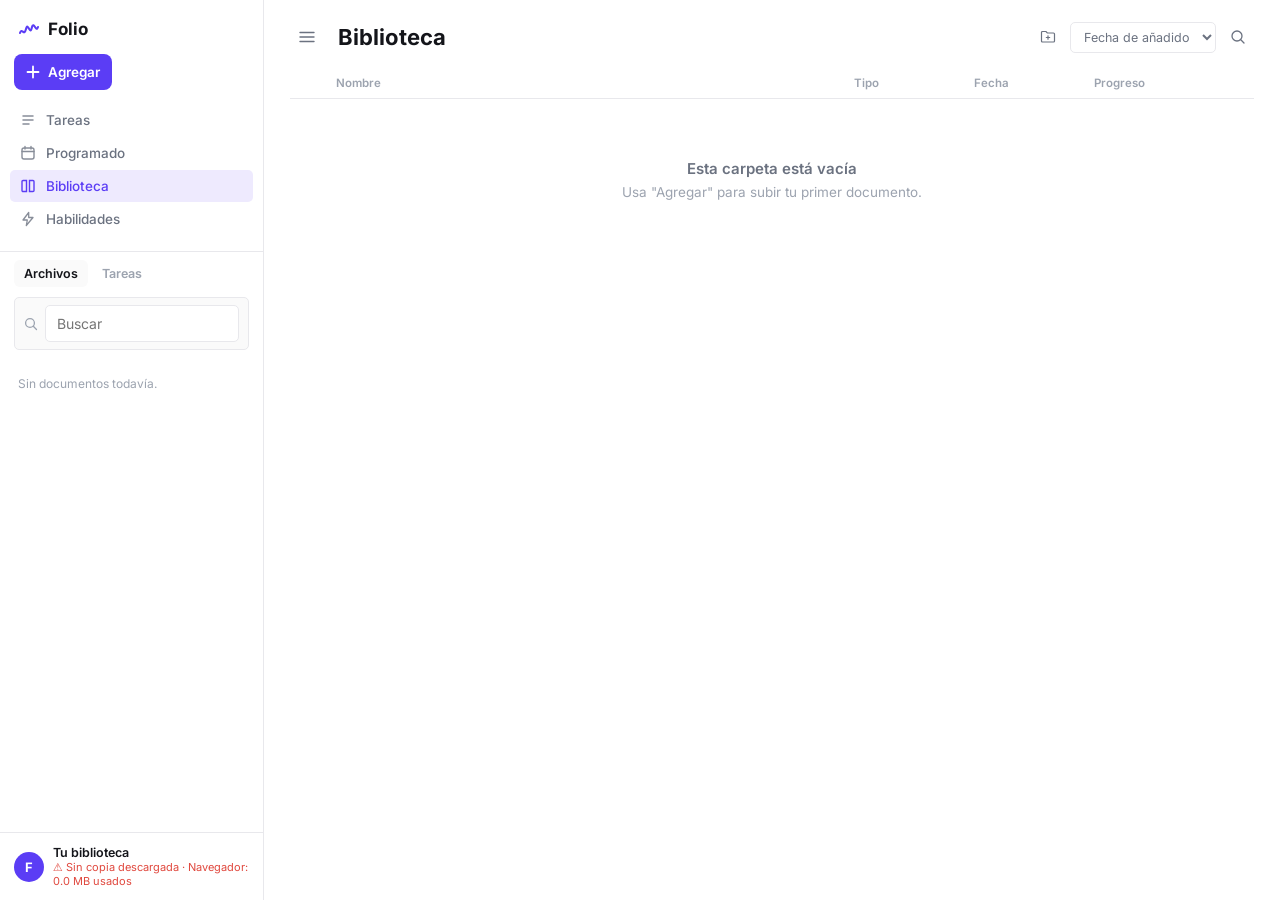
==== commit 71afa377: "Add files via upload" ====
--- a/index.html
+++ b/index.html
@@ -1378,7 +1378,21 @@
       Object.keys(items).forEach(function (id) { if (items[id].k === kind && !seen[id]) jobs.push({ kind: kind, id: id, m: items[id], op: "delete" }); });
     });
     var order = { folders: 0, docs: 1, tasks: 2 };
-    jobs.sort(function (a, b) { return (a.op === "delete" ? 3 : order[a.kind]) - (b.op === "delete" ? 3 : order[b.kind]); });
+    function folderDepth(id) {
+      var depth = 0, f = findLocal("folders", id), seen = {};
+      while (f && f.parentId && depth < 100 && !seen[f.id]) {
+        seen[f.id] = 1; depth++; f = findLocal("folders", f.parentId);
+      }
+      return depth;
+    }
+    jobs.sort(function (a, b) {
+      var ak = a.op === "delete" ? 3 : order[a.kind], bk = b.op === "delete" ? 3 : order[b.kind];
+      if (ak !== bk) return ak - bk;
+      // RLS valida parent_id contra una carpeta ya existente en Supabase.
+      // Por eso las carpetas deben subirse de raíz hacia hojas, no en el orden local.
+      if (ak === 0 && a.o && b.o) return folderDepth(a.o.id) - folderDepth(b.o.id);
+      return 0;
+    });
     return seqRun(jobs, function (j, n, total) {
       if (total > 6) { CLOUD.progress = "Sincronizando " + n + " de " + total + "…"; if (n % 3 === 0) renderBk(); }
       return pushJob(j).then(function (result) { if (result === "blocked") stats.blocked++; else stats.pushed++; if (n % 10 === 0) return metaSave(); });
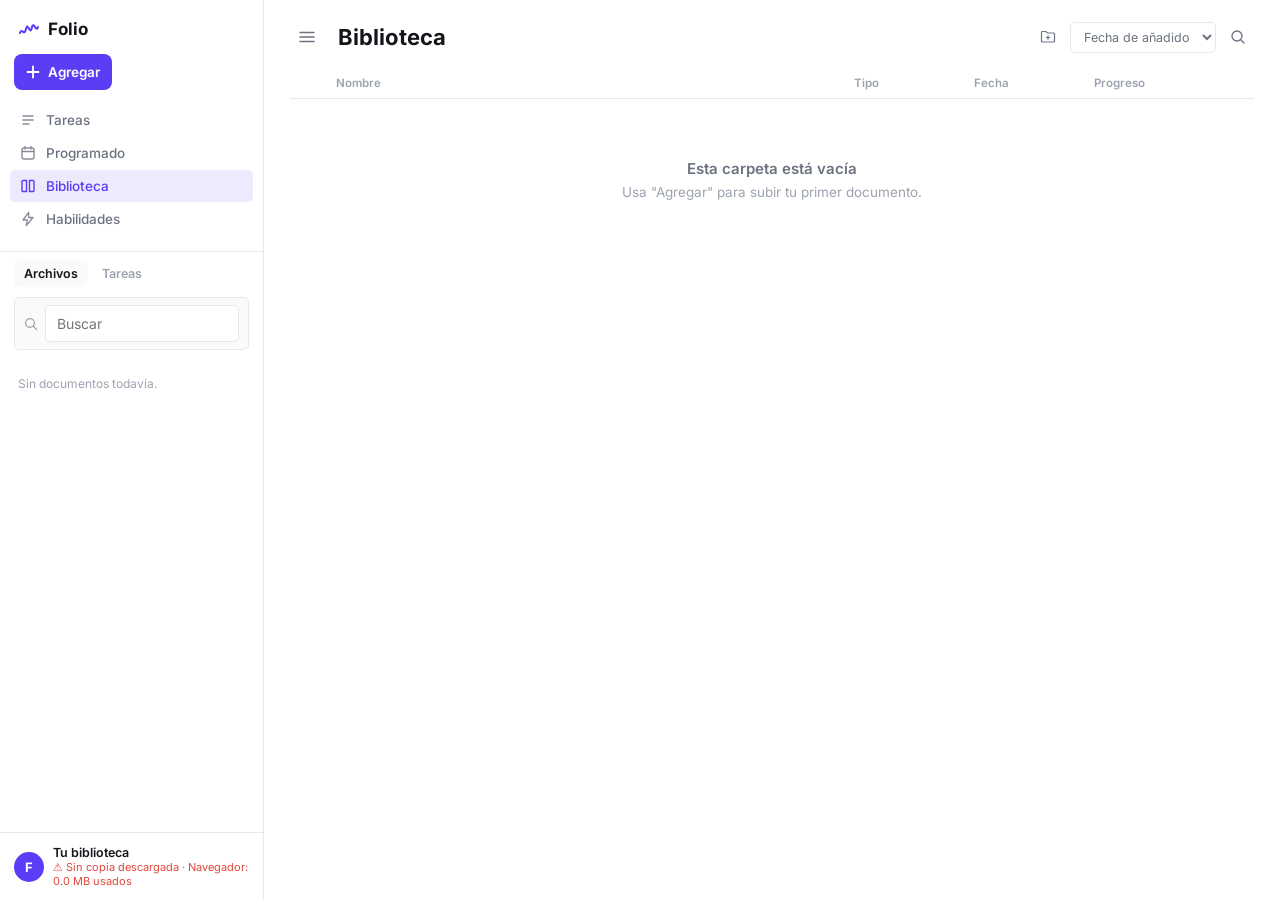
==== commit 19be0daa: "Add files via upload" ====
--- a/index.html
+++ b/index.html
@@ -167,6 +167,15 @@
   .back-btn:hover{background:var(--hover); color:var(--text);}
   .reader-scroll{flex:1; overflow-y:auto; padding:40px 32px 120px;}
   .reader-inner{max-width:var(--rt-width,660px); margin:0 auto;}
+  .folio-image-preview{display:block;max-width:100%;max-height:78vh;margin:18px auto 24px;border:1px solid var(--border);border-radius:8px;object-fit:contain;background:#f7f7f9}
+  .folio-image-wrap{width:100%;min-width:0;text-align:center}
+  .folio-image-status{font-size:13px;color:var(--text-soft);padding:14px;text-align:center}
+  .folio-image-status button{margin-left:8px;color:var(--accent);text-decoration:underline;font-weight:600}
+  @media (max-width:640px){.reader-scroll{padding:20px 14px 110px}.folio-image-preview{width:100%;max-width:100%;max-height:none;height:auto;margin:12px auto 20px;object-fit:contain}.folio-image-wrap{overflow:visible}}
+  .reader-inner.image-on #readerText{display:none;}
+  #tableBody{position:relative;user-select:none;}
+  .row.drag-selected{background:rgba(91,61,245,.11);outline:1px solid rgba(91,61,245,.28);}
+  .selection-box{position:absolute;z-index:50;pointer-events:none;border:1px solid var(--accent);background:rgba(91,61,245,.12);border-radius:2px;}
   .reader-inner.pdf-on{max-width:1000px;}
   .st-card{max-width:460px; max-height:88vh; overflow:auto;}
   .st-sec{border-top:1px solid var(--border); padding:14px 0 4px; margin-top:12px;}
@@ -378,6 +387,11 @@
   .dropzone{border:1.5px dashed var(--border); border-radius:var(--radius); padding:28px 16px; text-align:center; color:var(--text-soft); font-size:13.5px; line-height:1.6;}
   .dropzone.hover{border-color:var(--accent); background:var(--accent-soft);}
   .dropzone input[type=file]{display:none;}
+  .inline-image-tools{display:flex;align-items:center;gap:9px;flex-wrap:wrap;margin-top:8px;}
+  .inline-image-tools .status-line{font-size:11px;}
+  .inline-image-library{display:flex;align-items:center;gap:8px;flex-wrap:wrap;margin-top:8px;}
+  .inline-image-library[hidden]{display:none!important;}
+  .inline-image-library select{flex:1;min-width:180px;max-width:100%;background:var(--surface);border:1px solid var(--border);border-radius:var(--radius-sm);padding:9px;color:var(--text);font-size:13px;}
   .status-line{font-size:12.5px; margin-top:10px; min-height:16px;}
   .status-line.error{color:var(--danger);}
   .status-line.ok{color:var(--moss);}
@@ -864,6 +878,8 @@
         <div class="field">
           <label class="field-label" for="pasteText">Texto</label>
           <textarea id="pasteText" placeholder="Pega aquí el texto que quieres escuchar…"></textarea>
+          <div class="inline-image-tools"><button type="button" class="btn ghost" id="insertInlineImageBtn">🖼️ Subir imagen</button><input type="file" id="inlineImageInput" accept="image/png,image/jpeg,image/webp,image/gif" multiple hidden><button type="button" class="btn ghost" id="chooseLibraryImageBtn">📚 Usar imagen de Folio</button><span id="inlineImageHint" class="status-line">También puedes insertar una imagen que ya esté en tu biblioteca.</span></div>
+          <div class="inline-image-library" id="inlineImageLibrary" hidden><select id="libraryImageSelect" aria-label="Imágenes guardadas en Folio"><option value="">Selecciona una imagen de Folio…</option></select><button type="button" class="btn primary" id="insertLibraryImageBtn" disabled>Insertar en el texto</button></div>
         </div>
         <div class="modal-actions">
           <button class="btn ghost" data-close>Cancelar</button>
@@ -873,7 +889,7 @@
       <div class="tab-pane" id="fileTab">
         <div class="field">
           <div class="dropzone" id="dropzone">
-            Arrastra un archivo .txt, .pdf o .folio (carpeta compartida) aquí, o
+            Arrastra un archivo TXT, PDF, imagen, HTML, Markdown, ZIP o .folio aquí, o
             <label for="fileInput" style="color:var(--accent); cursor:pointer; font-weight:600;"> elige uno de tu equipo</label>
             <input type="file" id="fileInput">
           </div>
@@ -958,7 +974,7 @@
     return pdfDbGet(key).then(function (buf) {
       if (buf) return buf;
       return fetch("backup/pdf/" + key).then(function (r) { return r.ok ? r.arrayBuffer() : null; }).catch(function () { return null; })
-        .then(function (b) { return b || cloudGetPdf(state.docs.filter(function (d) { return d.pdfKey === key; })[0]); });
+        .then(function (b) { return b || cloudGetPdf(state.docs.filter(function (d) { return d.pdfKey === key || (d.inlineImages || []).some(function (x) { return x.key === key; }); })[0], key); });
     }).catch(function () { return null; });
   }
   function downloadBlob(blob, filename) {
@@ -977,8 +993,8 @@
       var tasks = JSON.parse(JSON.stringify(state.tasks.filter(function (t) { return docIds.indexOf(t.docId) !== -1; })));
       var zip = new JSZip(), jobs = [];
       docs.forEach(function (d) {
-        if (!d.pdfKey) return;
-        jobs.push(getPdfBytes(d.pdfKey).then(function (buf) { if (buf) zip.file("pdfs/" + d.pdfKey + ".pdf", buf); else { delete d.pdfKey; delete d.viewMode; } }));
+        var keys = [d.pdfKey].concat((d.inlineImages || []).map(function (x) { return x.key; })).filter(Boolean);
+        keys.forEach(function (key) { jobs.push(getPdfBytes(key).then(function (buf) { if (buf) zip.file("pdfs/" + key + ".pdf", buf); else if (key === d.pdfKey) { delete d.pdfKey; delete d.viewMode; } })); });
       });
       return Promise.all(jobs).then(function () {
         zip.file("carpeta.json", JSON.stringify({ formato: "folio-carpeta", version: 1, creado: Date.now(), raiz: folder.id, carpetas: folders, documentos: docs, tareas: tasks }));
@@ -1032,23 +1048,44 @@
       return { id: fmap[f.id], name: name, parentId: isRoot ? parent : (fmap[f.parentId] || fmap[m.raiz]),
         color: /^#[0-9a-fA-F]{6}$/.test(f.color || "") ? f.color : undefined, createdAt: Date.now() };
     });
-    var newDocs = [], chain = Promise.resolve();
+    var newDocs = [], chain = Promise.resolve(), ocrPendientes = 0;
+    var imagesNeedOcr = (m.documentos || []).some(function (x) { return x && x.attachmentType === "image" && !String(x.text || "").trim(); });
+    if (imagesNeedOcr) chain = confirmImageOcr().then(function (ok) { if (!ok) throw { code: "image_consent" }; });
     m.documentos.forEach(function (d0) {
       if (!d0 || typeof d0.text !== "string" || typeof d0.id !== "string") return;
-      var d = cleanData(d0), oldKey = d.pdfKey;
+      var d = cleanData(d0), oldKey = d.pdfKey, oldInlineImages = (d.inlineImages || []).slice();
       d.id = rid("d"); dmap[d0.id] = d.id;
       d.folderId = fmap[d0.folderId] || fmap[m.raiz];
       d.title = String(d.title || "Documento").slice(0, 200);
       if (!m.completa) { d.lastIndex = 0; d.createdAt = Date.now(); }
       delete d.pdfKey;
+      delete d.inlineImages;
       if (d.renderedHtml) { d.renderedHtml = sanitizeHtml(d.renderedHtml); d.renderedHtmlSource = textHash(d.text); } else { delete d.renderedHtml; delete d.renderedHtmlSource; }
       if (oldKey && /^[A-Za-z0-9_-]{1,80}$/.test(oldKey) && zip.file("pdfs/" + oldKey + ".pdf")) {
         chain = chain.then(function () { return zip.file("pdfs/" + oldKey + ".pdf").async("arraybuffer"); }).then(function (buf) {
           var nk = "pdf" + Date.now() + Math.random().toString(36).slice(2, 7);
           pdfBackupUpload(nk, buf.slice(0));
-          return pdfDbPut(nk, buf).then(function () { d.pdfKey = nk; });
+          return pdfDbPut(nk, buf).then(function () {
+            d.pdfKey = nk;
+            if (d.attachmentType === "image" && !String(d.text || "").trim()) {
+              if (buf.byteLength > 15 * 1024 * 1024) throw new Error("Una imagen del paquete supera 15 MB y no se puede reconocer con Gemini.");
+              if (typeof setFileStatus === "function") setFileStatus("Reconociendo texto de «" + d.title + "»…");
+              return geminiImageText(new Blob([buf], { type: d.mimeType || "image/png" })).then(function (text) { d.text = text; }, function () { ocrPendientes++; });
+            }
+          });
         });
       } else delete d.viewMode;
+      oldInlineImages.forEach(function (imageRef) {
+        var imageKey = imageRef && imageRef.key;
+        if (!imageKey || !/^[A-Za-z0-9_-]{1,100}$/.test(imageKey) || !zip.file("pdfs/" + imageKey + ".pdf")) return;
+        chain = chain.then(function () { return zip.file("pdfs/" + imageKey + ".pdf").async("arraybuffer"); }).then(function (buf) {
+          var newKey = "img" + Date.now() + Math.random().toString(36).slice(2, 7);
+          d.text = d.text.split("folio-image:" + imageKey).join("folio-image:" + newKey);
+          if (!d.inlineImages) d.inlineImages = [];
+          d.inlineImages.push({ key: newKey, name: String(imageRef.name || "imagen"), mimeType: String(imageRef.mimeType || "image/png") });
+          pdfBackupUpload(newKey, buf.slice(0)); return pdfDbPut(newKey, buf);
+        });
+      });
       newDocs.push(d);
     });
     var KINDS = { summary: 1, quiz: 1, cards: 1, chat: 1 }, newTasks = [];
@@ -1064,7 +1101,7 @@
       newTasks.forEach(function (t) { state.tasks.push(t); });
       state.tasks.sort(function (a, b) { return (b.createdAt || 0) - (a.createdAt || 0); });
       saveLibrary(); renderLibrary(); renderSideList();
-      return { nombre: rootName, docs: newDocs.length, tareas: newTasks.length };
+      return { nombre: rootName, docs: newDocs.length, tareas: newTasks.length, ocrPendientes: ocrPendientes };
     });
   }
   function importFolderPackage(file) {
@@ -1076,6 +1113,70 @@
         if (!m || m.formato !== "folio-carpeta" || !Array.isArray(m.carpetas) || !Array.isArray(m.documentos)) throw new Error("Este archivo no es una carpeta de Folio.");
         if (m.version > 1) throw new Error("Este archivo viene de una versión más nueva de Folio. Actualiza Folio.");
         return importManifest(m, zip);
+      });
+    });
+  }
+  function importStudyZip(file) {
+    return loadZip().then(function (JSZip) { return JSZip.loadAsync(file); }).then(function (zip) {
+      var folioManifest = zip.file("carpeta.json");
+      if (folioManifest) return folioManifest.async("string").then(function (txt) {
+        var m; try { m = JSON.parse(txt); } catch (e) { throw new Error("El archivo está dañado."); }
+        if (!m || m.formato !== "folio-carpeta" || !Array.isArray(m.carpetas) || !Array.isArray(m.documentos)) throw new Error("Este ZIP no es una carpeta válida de Folio.");
+        var imageCount = (m.documentos || []).filter(function (d) { return d && d.attachmentType === "image"; }).length;
+        return importManifest(m, zip).then(function (r) { return { docs: r.docs - imageCount, images: imageCount, imported: r.docs, ocrPendientes: r.ocrPendientes || 0 }; });
+      });
+      var entries = Object.keys(zip.files).filter(function (p) {
+        var f = zip.files[p]; return !f.dir && !/(^|\/)\./.test(p) && /\.(md|txt|html?|png|jpe?g|webp|gif)$/i.test(p);
+      }).slice(0, 100);
+      if (!entries.length) throw new Error("El ZIP no contiene Markdown, texto, HTML o imágenes compatibles.");
+      var docs = entries.filter(function (p) { return /\.(md|txt|html?)$/i.test(p); });
+      var imgs = entries.filter(function (p) { return /\.(png|jpe?g|webp|gif)$/i.test(p); });
+      var imported = 0, chain = Promise.resolve();
+      docs.forEach(function (p) {
+        chain = chain.then(function () { return zip.file(p).async("string"); }).then(function (text) {
+          var base = p.split("/").pop().replace(/\.(md|txt|html?)$/i, "");
+          if (/\.html?$/i.test(p)) {
+            var parsed = new DOMParser().parseFromString(text, "text/html");
+            text = (parsed.body && parsed.body.innerText) || (parsed.body && parsed.body.textContent) || "";
+          }
+          if (text.trim()) { addDocument(base, text); imported++; }
+        });
+      });
+      imgs.forEach(function (p, ix) {
+        chain = chain.then(function () {
+          setFileStatus("Leyendo texto de imagen " + (ix + 1) + " de " + imgs.length + "…");
+          return zip.file(p).async("blob").then(function (blob) {
+            if (blob.size > 15 * 1024 * 1024) throw new Error("La imagen " + p + " supera 15 MB; impórtala por separado o reduce su tamaño.");
+            return addImageDocument(p.split("/").pop().replace(/\.(png|jpe?g|webp|gif)$/i, ""), blob, imageMime(p));
+          }).then(function () { imported++; });
+        });
+      });
+      return chain.then(function () { return { docs: docs.length, images: imgs.length, imported: imported }; });
+    });
+  }
+  function imageMime(name) {
+    var ext = (String(name).match(/\.([^.]+)$/) || ["", ""])[1].toLowerCase();
+    return ({ jpg: "image/jpeg", jpeg: "image/jpeg", png: "image/png", webp: "image/webp", gif: "image/gif" })[ext] || "image/png";
+  }
+  function confirmImageOcr() {
+    if (lsGet("folioImageOcrConsent") === "yes") return Promise.resolve(true);
+    return new Promise(function (resolve) {
+      showConfirm("Para leer la imagen, Folio enviará una copia a Google Gemini. El texto reconocido se guardará como texto de lectura y, si iniciaste sesión, se sincronizará con tu biblioteca. ¿Continuar?", function (ok) {
+        if (ok) lsSet("folioImageOcrConsent", "yes");
+        resolve(!!ok);
+      });
+    });
+  }
+  function addImageDocument(title, blob, mime) {
+    mime = mime || "image/png";
+    var source = blob.type === mime ? blob : new Blob([blob], { type: mime });
+    return confirmImageOcr().then(function (ok) { if (!ok) throw { code: "image_consent" }; return geminiImageText(source); }).then(function (text) {
+      var key = "img" + Date.now() + Math.random().toString(36).slice(2, 8);
+      return source.arrayBuffer().then(function (buf) {
+        pdfBackupUpload(key, buf);
+        return pdfDbPut(key, buf).then(function () {
+          addDocument(title, text, { pdfKey: key, viewMode: "text", attachmentType: "image", mimeType: mime });
+        });
       });
     });
   }
@@ -1371,31 +1472,17 @@
         if (kind === "docs" && m) { fp = docFingerprint(o); if (CLOUD.fp[o.id] === fp) return; }     // atajo: el documento no ha cambiado desde la última vez que se comprobó
         h = rowHash(kind, o);
         if (m && m.hash === h) { if (fp) CLOUD.fp[o.id] = fp; return; }
-        if (CLOUD.meta.blocked[o.id] === h) { stats.blocked++; return; }
-        if (!canWrite(kind, o)) { CLOUD.meta.blocked[o.id] = h; stats.blocked++; cloudWarnOnce("ro", "Una carpeta compartida contigo es de solo lectura: tus cambios ahí se quedan solo en este dispositivo."); return; }
+        if (CLOUD.meta.blocked[o.id] === h) return;
+        if (!canWrite(kind, o)) { CLOUD.meta.blocked[o.id] = h; cloudWarnOnce("ro", "Una carpeta compartida contigo es de solo lectura: tus cambios ahí se quedan solo en este dispositivo."); return; }
         jobs.push({ kind: kind, o: o, m: m, h: h, fp: fp, op: m ? "update" : "insert" });
       });
       Object.keys(items).forEach(function (id) { if (items[id].k === kind && !seen[id]) jobs.push({ kind: kind, id: id, m: items[id], op: "delete" }); });
     });
     var order = { folders: 0, docs: 1, tasks: 2 };
-    function folderDepth(id) {
-      var depth = 0, f = findLocal("folders", id), seen = {};
-      while (f && f.parentId && depth < 100 && !seen[f.id]) {
-        seen[f.id] = 1; depth++; f = findLocal("folders", f.parentId);
-      }
-      return depth;
-    }
-    jobs.sort(function (a, b) {
-      var ak = a.op === "delete" ? 3 : order[a.kind], bk = b.op === "delete" ? 3 : order[b.kind];
-      if (ak !== bk) return ak - bk;
-      // RLS valida parent_id contra una carpeta ya existente en Supabase.
-      // Por eso las carpetas deben subirse de raíz hacia hojas, no en el orden local.
-      if (ak === 0 && a.o && b.o) return folderDepth(a.o.id) - folderDepth(b.o.id);
-      return 0;
-    });
+    jobs.sort(function (a, b) { return (a.op === "delete" ? 3 : order[a.kind]) - (b.op === "delete" ? 3 : order[b.kind]); });
     return seqRun(jobs, function (j, n, total) {
       if (total > 6) { CLOUD.progress = "Sincronizando " + n + " de " + total + "…"; if (n % 3 === 0) renderBk(); }
-      return pushJob(j).then(function (result) { if (result === "blocked") stats.blocked++; else stats.pushed++; if (n % 10 === 0) return metaSave(); });
+      return pushJob(j).then(function () { stats.pushed++; if (n % 10 === 0) return metaSave(); });
     });
   }
   function fetchOne(kind, id) { return CLOUD.client.from(kind).select("*").eq("id", id).then(unwrap).then(function (rows) { return rows && rows[0] ? rows[0] : null; }); }
@@ -1405,7 +1492,7 @@
       return CLOUD.client.from(kind).insert(toRow(kind, j.o)).select("rev").then(function (r) {
         if (r.error) {
           if (String(r.error.code) === "23505") return fetchOne(kind, j.o.id).then(function (remote) { delete items[j.o.id]; if (remote) applyRemote(kind, remote); });
-          if (isPermission(r.error)) { CLOUD.meta.blocked[j.o.id] = j.h; cloudWarnOnce("perm", "Supabase rechazó guardar «" + (j.o.title || j.o.name || "un elemento") + "». La sincronización quedará marcada como incompleta."); return "blocked"; }
+          if (isPermission(r.error)) { CLOUD.meta.blocked[j.o.id] = j.h; cloudWarnOnce("perm", "No tienes permiso para guardar «" + (j.o.title || j.o.name || "un elemento") + "» en la nube."); return; }
           throw cloudErr(r.error);
         }
         var row = Array.isArray(r.data) ? r.data[0] : r.data;
@@ -1415,11 +1502,11 @@
     if (j.op === "update") {
       var patch = toRow(kind, j.o); delete patch.id; patch.deleted = false;
       return CLOUD.client.from(kind).update(patch).eq("id", j.o.id).eq("rev", j.m.rev).select("rev").then(function (r) {
-        if (r.error) { if (isPermission(r.error)) { CLOUD.meta.blocked[j.o.id] = j.h; return "blocked"; } throw cloudErr(r.error); }
+        if (r.error) { if (isPermission(r.error)) { CLOUD.meta.blocked[j.o.id] = j.h; return; } throw cloudErr(r.error); }
         if (r.data && r.data.length) { items[j.o.id] = { k: kind, rev: r.data[0].rev, hash: j.h }; if (j.fp) CLOUD.fp[j.o.id] = j.fp; return; }
         return fetchOne(kind, j.o.id).then(function (remote) {
-          if (!remote) { CLOUD.meta.blocked[j.o.id] = j.h; return "blocked"; }
-          if (remote.rev === j.m.rev) { CLOUD.meta.blocked[j.o.id] = j.h; return "blocked"; }           // misma versión: es un permiso, no un conflicto
+          if (!remote) { CLOUD.meta.blocked[j.o.id] = j.h; return; }
+          if (remote.rev === j.m.rev) { CLOUD.meta.blocked[j.o.id] = j.h; return; }           // misma versión: es un permiso, no un conflicto
           applyRemote(kind, remote);
         });
       });
@@ -1460,15 +1547,16 @@
   }
 
   /* ---- PDFs ---- */
-  function uploadPdf(d) {
-    var key = d.pdfKey, me = CLOUD.user.id, m = CLOUD.meta;
+  function uploadPdf(d, attachmentKey) {
+    var key = attachmentKey || d.pdfKey, me = CLOUD.user.id, m = CLOUD.meta;
     return pdfDbGet(key).then(function (buf) {
-      if (!buf) return;
+      if (!buf) return "missing-local";
       return CLOUD.client.from("pdf_files").insert({ key: key, size_bytes: buf.byteLength }).then(function (r) {
         if (r.error && String(r.error.code) !== "23505") {
           if (String(r.error.code) === "54000" || /espacio/i.test(r.error.message || "")) { m.pdfBad[key] = 1; cloudWarnOnce("quota", "No hay espacio en tu nube para «" + d.title + "». El PDF queda solo en este dispositivo."); return "stop"; }
           throw cloudErr(r.error);
         }
+        /* El bucket existente admite application/pdf; mimeType conserva el formato real en el registro. */
         return CLOUD.client.storage.from("pdfs").upload(me + "/" + key + ".pdf", new Blob([buf], { type: "application/pdf" }), { contentType: "application/pdf", upsert: true }).then(function (u) {
           if (u && u.error) {
             if (/maximum|exceed|size|413/i.test((u.error.message || "") + (u.error.statusCode || ""))) {
@@ -1482,22 +1570,62 @@
       });
     });
   }
+  function listCloudPdfKeys() {
+    var folder = CLOUD.user.id, out = {}, offset = 0, limit = 1000;
+    function page() {
+      return CLOUD.client.storage.from("pdfs").list(folder, { limit: limit, offset: offset })
+        .then(function (r) {
+          if (r && r.error) throw cloudErr(r.error);
+          var rows = (r && r.data) || [];
+          rows.forEach(function (item) { if (item && item.name) out[item.name] = 1; });
+          offset += rows.length;
+          if (rows.length === limit) return page();
+          return out;
+        });
+    }
+    return page();
+  }
   function syncPdfs() {
-    var me = CLOUD.user.id, m = CLOUD.meta, jobs = state.docs.filter(function (d) { return d.pdfKey && (!d.cloudOwner || d.cloudOwner === me) && !m.pdf[d.pdfKey] && !m.pdfBad[d.pdfKey] && m.items[d.id]; });
-    return seqRun(jobs, function (d, n, total) { CLOUD.progress = "Subiendo PDFs " + n + " de " + total + "…"; renderBk(); return uploadPdf(d); });
-  }
-  function cloudGetPdf(doc) {
-    if (!CLOUD.user || !CLOUD.client || !doc || !doc.pdfKey) return Promise.resolve(null);
+    var me = CLOUD.user.id, m = CLOUD.meta, assets = {}, pending = [];
+    state.docs.forEach(function (d) {
+      if ((!d.cloudOwner || d.cloudOwner === me) && m.items[d.id]) {
+        [d.pdfKey].concat((d.inlineImages || []).map(function (x) { return x.key; })).filter(Boolean).forEach(function (key) {
+          if (!assets[key]) assets[key] = { doc: d, key: key };
+        });
+      }
+    });
+    if (!Object.keys(assets).length) return Promise.resolve();
+    CLOUD.progress = "Comprobando archivos de imagen y PDF…"; renderBk();
+    return listCloudPdfKeys().then(function (remote) {
+      var jobs = [];
+      Object.keys(assets).forEach(function (key) {
+        if (remote[key + ".pdf"]) { m.pdf[key] = 1; delete m.pdfBad[key]; return; }
+        delete m.pdf[key];
+        /* Reintentar los archivos ausentes aunque hubiera quedado una marca de error antigua. */
+        delete m.pdfBad[key];
+        jobs.push(assets[key]);
+      });
+      return seqRun(jobs, function (job, n, total) {
+        CLOUD.progress = "Reparando archivos " + n + " de " + total + "…"; renderBk();
+        return uploadPdf(job.doc, job.key).then(function (result) { if (result === "stop" || result === "missing-local") pending.push(job); });
+      }).then(function () {
+        if (pending.length) throw new Error(pending.length + " imágenes o PDF siguen pendientes: algún archivo no está guardado en este dispositivo o excede el límite de almacenamiento.");
+      });
+    });
+  }
+  function cloudGetPdf(doc, attachmentKey) {
+    var key = attachmentKey || (doc && doc.pdfKey);
+    if (!CLOUD.user || !CLOUD.client || !doc || !key) return Promise.resolve(null);
     var owner = doc.cloudOwner || CLOUD.user.id;
-    return CLOUD.client.storage.from("pdfs").download(owner + "/" + doc.pdfKey + ".pdf").then(function (r) {
+    return CLOUD.client.storage.from("pdfs").download(owner + "/" + key + ".pdf").then(function (r) {
       if (!r || r.error || !r.data) return null;
-      return r.data.arrayBuffer().then(function (buf) { return pdfDbPut(doc.pdfKey, buf.slice(0)).then(function () { return buf; }); });
+      return r.data.arrayBuffer().then(function (buf) { return pdfDbPut(key, buf.slice(0)).then(function () { return buf; }); });
     }).catch(function () { return null; });
   }
   function cloudDownloadAllPdfs() {
-    var docs = state.docs.filter(function (d) { return d.pdfKey; }), got = 0;
-    return seqRun(docs, function (d, n, total) {
-      return pdfDbGet(d.pdfKey).then(function (b) { if (b) return; CLOUD.progress = "Descargando PDFs " + n + " de " + total + "…"; renderBk(); return cloudGetPdf(d).then(function (x) { if (x) got++; }); });
+    var jobs = []; state.docs.forEach(function (d) { [d.pdfKey].concat((d.inlineImages || []).map(function (x) { return x.key; })).filter(Boolean).forEach(function (key) { jobs.push({ doc: d, key: key }); }); }); var got = 0;
+    return seqRun(jobs, function (job, n, total) {
+      return pdfDbGet(job.key).then(function (b) { if (b) return; CLOUD.progress = "Descargando archivos " + n + " de " + total + "…"; renderBk(); return cloudGetPdf(job.doc, job.key).then(function (x) { if (x) got++; }); });
     }).then(function () { CLOUD.progress = ""; renderBk(); return got; });
   }
   function cloudUsage() {
@@ -1541,12 +1669,11 @@
     if (!CLOUD.user || !CLOUD.client || CLOUD.busy || !navigator.onLine) return Promise.resolve(false);
     if (SV.dirty || SV.busy || SV.timer) { cloudSchedule(2500); return Promise.resolve(false); }
     CLOUD.busy = true; CLOUD.status = "sync"; CLOUD.error = ""; CLOUD.progress = ""; renderBk();
-    var stats = { n: 0, pushed: 0, blocked: 0 };
+    var stats = { n: 0, pushed: 0 };
     return withLock(function () {
       return refreshFromStore().then(metaLoad).then(function (m) {
         CLOUD.meta = (m && m.userId === CLOUD.user.id) ? m : metaBlank(CLOUD.user.id);
         CLOUD.meta.pdfBad = CLOUD.meta.pdfBad || {}; CLOUD.meta.blocked = CLOUD.meta.blocked || {}; CLOUD.meta.prog = CLOUD.meta.prog || {}; CLOUD.meta.pdf = CLOUD.meta.pdf || {};
-        if (force) CLOUD.meta.blocked = {}; // El botón manual vuelve a intentar elementos previamente rechazados.
       }).then(function () { return pullTable("folders", stats); }).then(pullMembers)
         .then(function () { return pullTable("docs", stats); }).then(function () { return pullTable("tasks", stats); })
         .then(function () { return pushAll(stats); })
@@ -1556,15 +1683,7 @@
         .then(cloudUsage)
         .then(function () { return metaSave(); })
         .then(function () { if (stats.n || CLOUD.progChanged) { CLOUD.progChanged = false; saveLibrary(); renderLibrary(); renderSideList(); } });
-    }).then(function (r) {
-      if (r !== "locked") {
-        if (stats.blocked) {
-          CLOUD.status = "error";
-          CLOUD.error = stats.blocked + (stats.blocked === 1 ? " elemento no se pudo guardar en la nube. Pulsa Sincronizar ahora para reintentar." : " elementos no se pudieron guardar en la nube. Pulsa Sincronizar ahora para reintentar.");
-          cloudWarnOnce("partial", CLOUD.error);
-        } else { CLOUD.lastSync = Date.now(); CLOUD.status = "ok"; }
-      }
-    })
+    }).then(function (r) { if (r !== "locked") { CLOUD.lastSync = Date.now(); CLOUD.status = "ok"; } })
       .catch(function (e) { CLOUD.status = "error"; CLOUD.error = cloudFriendly(e); })
       .then(function () { CLOUD.busy = false; CLOUD.progress = ""; renderBk(); return CLOUD.status === "ok"; });
   }
@@ -1764,8 +1883,8 @@
       var tasks = JSON.parse(JSON.stringify(state.tasks.filter(function (t) { return ids.indexOf(t.docId) !== -1; })));
       var zip = new JSZip(), jobs = [];
       docs.forEach(function (d) {
-        if (!d.pdfKey) return;
-        jobs.push(getPdfBytes(d.pdfKey).then(function (buf) { if (buf) zip.file("pdfs/" + d.pdfKey + ".pdf", buf); else { delete d.pdfKey; delete d.viewMode; } }));
+        var keys = [d.pdfKey].concat((d.inlineImages || []).map(function (x) { return x.key; })).filter(Boolean);
+        keys.forEach(function (key) { jobs.push(getPdfBytes(key).then(function (buf) { if (buf) zip.file("pdfs/" + key + ".pdf", buf); else if (key === d.pdfKey) { delete d.pdfKey; delete d.viewMode; } })); });
       });
       return Promise.all(jobs).then(function () {
         zip.file("carpeta.json", JSON.stringify({ formato: "folio-carpeta", version: 1, completa: true, creado: Date.now(), raiz: rootId, carpetas: folders, documentos: docs, tareas: tasks }));
@@ -1950,7 +2069,9 @@
       var have = {}; (d.keys || []).forEach(function (k) { have[k] = 1; });
       var chain = Promise.resolve();
       state.docs.forEach(function (doc) {
-        if (doc.pdfKey && !have[doc.pdfKey]) chain = chain.then(function () { return pdfDbGet(doc.pdfKey).then(function (buf) { if (buf) return pdfBackupUpload(doc.pdfKey, buf); }); });
+        [doc.pdfKey].concat((doc.inlineImages || []).map(function (x) { return x.key; })).filter(Boolean).forEach(function (key) {
+          if (!have[key]) chain = chain.then(function () { return pdfDbGet(key).then(function (buf) { if (buf) return pdfBackupUpload(key, buf); }); });
+        });
       });
     }).catch(function () {});
   }
@@ -2214,6 +2335,8 @@
     while (i < lines.length) {
       var line = lines[i];
       if (!line.trim()) { i++; continue; }
+      var imageMatch = line.trim().match(/^!\[([^\]]*)\]\(folio-image:([^)]+)\)$/);
+      if (imageMatch) { blocks.push({ type: "image", alt: imageMatch[1], key: imageMatch[2] }); i++; continue; }
       var hMatch = line.match(/^(#{1,6})\s+(.*)$/);
       if (hMatch) { blocks.push({ type: "h", level: hMatch[1].length, text: hMatch[2].trim() }); i++; continue; }
       if (/^(-{3,}|\*{3,}|_{3,})\s*$/.test(line.trim())) { blocks.push({ type: "hr" }); i++; continue; }
@@ -2319,7 +2442,7 @@
     var ids = collectDescendantFolderIds(id);
     var removed = state.docs.filter(function (d) { return ids.indexOf(d.folderId) !== -1; }).map(function (d) { return d.id; });
     if (removed.indexOf(state.activeId) !== -1) { stopSpeech(); state.activeId = null; }
-    state.docs.forEach(function (d) { if (d.pdfKey && ids.indexOf(d.folderId) !== -1) pdfDbDel(d.pdfKey); });
+    state.docs.forEach(function (d) { if (ids.indexOf(d.folderId) !== -1) [d.pdfKey].concat((d.inlineImages || []).map(function (x) { return x.key; })).filter(Boolean).forEach(pdfDbDel); });
     state.docs = state.docs.filter(function (d) { return ids.indexOf(d.folderId) === -1; });
     state.folders = state.folders.filter(function (f) { return ids.indexOf(f.id) === -1; });
     if (ids.indexOf(state.currentFolderId) !== -1) state.currentFolderId = folder.parentId || null;
@@ -2443,8 +2566,71 @@
       }
       tableBody.appendChild(it.kind === "folder" ? buildFolderRow(it.obj) : buildDocRow(it.obj));
     });
+    syncRowSelectionStyles();
     updateBulkBar();
   }
+
+  function syncRowSelectionStyles() {
+    Array.prototype.forEach.call(tableBody.querySelectorAll(".row"), function (row) {
+      var id = row.dataset.id, selected = !!state.selected[id];
+      row.classList.toggle("drag-selected", selected);
+      var cb = row.querySelector('input[type="checkbox"]'); if (cb) cb.checked = selected;
+    });
+  }
+  var selectionDrag = null;
+  var suppressSelectionClick = false;
+  var selectionAutoScroll = null;
+  tableBody.addEventListener("pointerdown", function (e) {
+    if (e.button !== 0 || e.target.closest("button:not(.row-name),input,.row-menu")) return;
+    var startingRow = e.target.closest(".row");
+    // Una fila ya seleccionada debe conservar el arrastre nativo para mover el grupo.
+    if (startingRow && state.selected[startingRow.dataset.id]) return;
+    var bodyRect = tableBody.getBoundingClientRect();
+    selectionDrag = { x: e.clientX, y: e.clientY, clientX: e.clientX, clientY: e.clientY, rect: bodyRect, additive: e.ctrlKey || e.metaKey, moved: false, pointerId: e.pointerId };
+    Array.prototype.forEach.call(tableBody.querySelectorAll(".row"), function (row) { row.draggable = false; });
+  });
+  document.addEventListener("pointermove", function (e) {
+    if (!selectionDrag || e.pointerId !== selectionDrag.pointerId) return;
+    selectionDrag.clientX = e.clientX; selectionDrag.clientY = e.clientY;
+    if (Math.abs(e.clientX - selectionDrag.x) + Math.abs(e.clientY - selectionDrag.y) < 5 && !selectionDrag.moved) return;
+    if (!selectionDrag.moved) {
+      selectionDrag.moved = true;
+      if (!selectionDrag.additive) state.selected = {};
+      selectionDrag.box = document.createElement("div"); selectionDrag.box.className = "selection-box"; tableBody.appendChild(selectionDrag.box);
+    }
+    updateSelectionDrag();
+    if (!selectionAutoScroll) selectionAutoScroll = setInterval(function () {
+      if (!selectionDrag || !selectionDrag.moved) return;
+      var wrap = tableBody.parentElement, wr = wrap.getBoundingClientRect(), y = selectionDrag.clientY, edge = 48, delta = 0;
+      if (y < wr.top + edge && y >= wr.top) delta = -Math.max(5, Math.round((wr.top + edge - y) / 3));
+      else if (y > wr.bottom - edge && y <= wr.bottom) delta = Math.max(5, Math.round((y - (wr.bottom - edge)) / 3));
+      if (delta) { wrap.scrollTop += delta; updateSelectionDrag(); }
+    }, 16);
+  });
+  function updateSelectionDrag() {
+    if (!selectionDrag || !selectionDrag.moved) return;
+    var left = Math.min(selectionDrag.x, selectionDrag.clientX), top = Math.min(selectionDrag.y, selectionDrag.clientY);
+    var right = Math.max(selectionDrag.x, selectionDrag.clientX), bottom = Math.max(selectionDrag.y, selectionDrag.clientY), br = tableBody.getBoundingClientRect();
+    selectionDrag.box.style.left = (left - br.left + tableBody.scrollLeft) + "px";
+    selectionDrag.box.style.top = (top - br.top + tableBody.scrollTop) + "px";
+    selectionDrag.box.style.width = (right - left) + "px"; selectionDrag.box.style.height = (bottom - top) + "px";
+    var area = { left: left, top: top, right: right, bottom: bottom };
+    Array.prototype.forEach.call(tableBody.querySelectorAll('.row[data-kind="doc"]'), function (row) {
+      var r = row.getBoundingClientRect(), hit = r.right >= area.left && r.left <= area.right && r.bottom >= area.top && r.top <= area.bottom;
+      if (hit) state.selected[row.dataset.id] = true;
+      else if (!selectionDrag.additive) delete state.selected[row.dataset.id];
+    });
+    syncRowSelectionStyles(); updateBulkBar();
+  }
+  document.addEventListener("pointerup", function (e) {
+    if (!selectionDrag || e.pointerId !== selectionDrag.pointerId) return;
+    if (selectionAutoScroll) { clearInterval(selectionAutoScroll); selectionAutoScroll = null; }
+    if (selectionDrag.box) selectionDrag.box.remove();
+    Array.prototype.forEach.call(tableBody.querySelectorAll(".row"), function (row) { row.draggable = true; });
+    if (selectionDrag.moved) { suppressSelectionClick = true; setTimeout(function () { suppressSelectionClick = false; }, 0); }
+    selectionDrag = null;
+  });
+  tableBody.addEventListener("click", function (e) { if (suppressSelectionClick) { e.preventDefault(); e.stopPropagation(); } }, true);
 
   function buildFolderRow(folder) {
     var count = state.docs.filter(function (d) { return d.folderId === folder.id; }).length +
@@ -2512,7 +2698,8 @@
   var dragData = null;
   function attachDragHandlers(row, id, kind) {
     row.addEventListener("dragstart", function (e) {
-      dragData = { id: id, kind: kind };
+      var selected = Object.keys(state.selected).filter(function (key) { return state.selected[key]; });
+      dragData = selected.indexOf(id) !== -1 ? { ids: selected, id: id, kind: kind } : { ids: [id], id: id, kind: kind };
       row.classList.add("dragging");
       e.dataTransfer.effectAllowed = "move";
       try { e.dataTransfer.setData("text/plain", id); } catch (err) {}
@@ -2528,7 +2715,8 @@
     row.addEventListener("drop", function (e) {
       e.preventDefault(); row.classList.remove("drag-over");
       if (!dragData || dragData.id === targetFolderId) return;
-      moveItem(dragData.id, dragData.kind, targetFolderId);
+      if (dragData.ids && dragData.ids.length > 1) moveSelectedItems(dragData.ids, targetFolderId);
+      else moveItem(dragData.id, dragData.kind, targetFolderId);
       dragData = null;
     });
   }
@@ -2543,10 +2731,19 @@
     }
     saveLibrary(); renderLibrary();
   }
+  function moveSelectedItems(ids, targetFolderId) {
+    var movingFolders = ids.filter(function (id) { return state.folders.some(function (f) { return f.id === id; }); });
+    if (movingFolders.some(function (id) { return collectDescendantFolderIds(id).indexOf(targetFolderId) !== -1; })) { toast("No se puede mover una carpeta dentro de sí misma."); return; }
+    ids.forEach(function (id) {
+      var doc = state.docs.find(function (d) { return d.id === id; }); if (doc) { doc.folderId = targetFolderId; return; }
+      var folder = state.folders.find(function (f) { return f.id === id; }); if (folder) folder.parentId = targetFolderId;
+    });
+    state.selected = {}; saveLibrary(); renderLibrary();
+  }
 
   function deleteDoc(id, skipRender) {
     stopSpeech();
-    state.docs.forEach(function (d) { if (d.id === id && d.pdfKey) pdfDbDel(d.pdfKey); });
+    state.docs.forEach(function (d) { if (d.id === id) [d.pdfKey].concat((d.inlineImages || []).map(function (x) { return x.key; })).filter(Boolean).forEach(pdfDbDel); });
     state.docs = state.docs.filter(function (d) { return d.id !== id; });
     saveLibrary();
     if (state.activeId === id) state.activeId = null;
@@ -2652,7 +2849,8 @@
       '</div>' +
       '';
     readerInner.innerHTML =
-      '<h1 class="reader-title"></h1><p class="reader-sub"></p><div class="reader-text" id="readerText"></div>';
+      '<h1 class="reader-title"></h1><p class="reader-sub"></p>' + (doc.attachmentType === "image" ? '<div class="folio-image-wrap"><img class="folio-image-preview" alt="Imagen adjunta"><div class="folio-image-status" role="status">Cargando imagen…</div></div>' : '') + '<div class="reader-text" id="readerText"></div>';
+    readerInner.classList.toggle("image-on", doc.attachmentType === "image");
     readerInner.querySelector(".reader-title").textContent = doc.title;
     readerInner.querySelector(".reader-sub").textContent = wordCount(doc.text) + " palabras · " + estimateMinutes(doc.text) + " min de lectura";
     document.getElementById("railAdd").addEventListener("click", openModal);
@@ -2673,9 +2871,30 @@
     });
 
     var textEl = document.getElementById("readerText");
+    if (doc.attachmentType === "image" && doc.pdfKey) {
+      var imageEl = readerInner.querySelector(".folio-image-preview");
+      var imageStatus = readerInner.querySelector(".folio-image-status");
+      function loadAttachedImage() {
+        if (imageStatus) imageStatus.textContent = "Cargando imagen…";
+        getPdfBytes(doc.pdfKey).then(function (buf) {
+          if (!imageEl || getActiveDoc() !== doc) return;
+          if (!buf) {
+            imageStatus.textContent = "No se encontró la imagen en este dispositivo.";
+            var retry = document.createElement("button"); retry.type = "button"; retry.textContent = "Volver a cargar";
+            retry.addEventListener("click", loadAttachedImage); imageStatus.appendChild(retry); return;
+          }
+          if (imageEl._folioUrl) URL.revokeObjectURL(imageEl._folioUrl);
+          imageEl._folioUrl = URL.createObjectURL(new Blob([buf], { type: doc.mimeType || "image/png" }));
+          imageEl.onload = function () { if (imageStatus) imageStatus.hidden = true; };
+          imageEl.onerror = function () { if (imageStatus) { imageStatus.hidden = false; imageStatus.textContent = "No se pudo mostrar la imagen. Toca para volver a cargar."; var again = document.createElement("button"); again.type = "button"; again.textContent = "Volver a cargar"; again.addEventListener("click", loadAttachedImage); imageStatus.appendChild(again); } };
+          imageEl.src = imageEl._folioUrl;
+        }).catch(function () { if (imageStatus) imageStatus.textContent = "No se pudo cargar la imagen."; });
+      }
+      loadAttachedImage();
+    }
     state.sentences = [];
 
-    var canUseCache = doc.renderedHtml && (doc.renderedHtmlSource === textHash(doc.text) || doc.renderedHtmlSource === doc.text);
+    var canUseCache = doc.renderedHtml && doc.text.indexOf("folio-image:") === -1 && (doc.renderedHtmlSource === textHash(doc.text) || doc.renderedHtmlSource === doc.text);
 
     if (canUseCache) {
       textEl.innerHTML = doc.renderedHtml;
@@ -2714,7 +2933,11 @@
     }
 
     parseMarkdownBlocks(doc.text).forEach(function (block) {
-      if (block.type === "h") {
+      if (block.type === "image") {
+        var image = document.createElement("img"); image.className = "folio-image-preview inline-doc-image"; image.alt = block.alt || "Imagen del documento";
+        textEl.appendChild(image);
+        getPdfBytes(block.key).then(function (buf) { if (!buf || !image.isConnected) return; image.src = URL.createObjectURL(new Blob([buf], { type: ((doc.inlineImages || []).find(function (it) { return it.key === block.key; }) || {}).mimeType || "image/png" })); });
+      } else if (block.type === "h") {
         var h = document.createElement("h" + Math.min(block.level, 3));
         splitSentencesRaw(block.text).forEach(function (c) { h.appendChild(makeSentenceSpan(c)); });
         textEl.appendChild(h);
@@ -3098,6 +3321,8 @@
   /* ---------- modal ---------- */
   var modalVeil = document.getElementById("modalVeil");
   var editingDocId = null;
+  var pendingEditorImages = [];
+  var editorImageRefs = [];
   function openModal() {
     editingDocId = null;
     modalVeil.classList.add("open");
@@ -3106,6 +3331,8 @@
     document.getElementById("pasteTitle").value = ""; document.getElementById("pasteText").value = "";
     document.getElementById("fileStatus").textContent = ""; document.getElementById("fileStatus").className = "status-line";
     document.getElementById("fileInput").value = ""; setTab("paste");
+    pendingEditorImages = []; editorImageRefs = []; document.getElementById("inlineImageInput").value = "";
+    document.getElementById("inlineImageLibrary").hidden = true; document.getElementById("libraryImageSelect").innerHTML = '<option value="">Selecciona una imagen de Folio…</option>'; document.getElementById("insertLibraryImageBtn").disabled = true;
   }
   function openEditModal(doc) {
     editingDocId = doc.id;
@@ -3114,6 +3341,8 @@
     document.getElementById("pasteSave").textContent = "Guardar cambios";
     document.getElementById("pasteTitle").value = doc.title;
     document.getElementById("pasteText").value = doc.text;
+    pendingEditorImages = []; editorImageRefs = (doc.inlineImages || []).slice(); document.getElementById("inlineImageInput").value = "";
+    document.getElementById("inlineImageLibrary").hidden = true; document.getElementById("libraryImageSelect").innerHTML = '<option value="">Selecciona una imagen de Folio…</option>'; document.getElementById("insertLibraryImageBtn").disabled = true;
     setTab("paste");
   }
   function closeModal() { modalVeil.classList.remove("open"); editingDocId = null; }
@@ -3130,16 +3359,75 @@
     var title = document.getElementById("pasteTitle").value.trim();
     var text = document.getElementById("pasteText").value.trim();
     if (!text) { document.getElementById("pasteText").focus(); return; }
+    var saveWithImages = Promise.resolve();
+    pendingEditorImages.forEach(function (entry) {
+      saveWithImages = saveWithImages.then(function () {
+        var source = entry.blob || entry.file, name = entry.name || (entry.file && entry.file.name) || "imagen", mime = (source && source.type) || "image/png";
+        return source.arrayBuffer().then(function (buf) { return pdfDbPut(entry.key, buf).then(function () { editorImageRefs.push({ key: entry.key, name: name, mimeType: mime }); }); });
+      });
+    });
+    saveWithImages.then(function () {
+    var usedKeys = {}; (text.match(/!\[[^\]]*\]\(folio-image:([^)]+)\)/g) || []).forEach(function (m) { var x = m.match(/folio-image:([^)]+)/); if (x) usedKeys[x[1]] = true; });
+    var refs = editorImageRefs.filter(function (it) { return usedKeys[it.key]; });
     if (editingDocId) {
       var doc = state.docs.find(function (d) { return d.id === editingDocId; });
       if (doc) {
-        doc.title = title || text.slice(0, 40); doc.text = text; doc.lastIndex = 0;
+        doc.title = title || text.slice(0, 40); doc.text = text; doc.inlineImages = refs; doc.lastIndex = 0;
         saveLibrary(); renderSideList();
         if (state.activeId === doc.id) renderReader();
       }
       closeModal(); return;
     }
-    addDocument(title || text.slice(0, 40), text); closeModal();
+    addDocument(title || text.slice(0, 40), text, { inlineImages: refs }); closeModal();
+    });
+  });
+  document.getElementById("insertInlineImageBtn").addEventListener("click", function () { document.getElementById("inlineImageInput").click(); });
+  document.getElementById("inlineImageInput").addEventListener("change", function (e) {
+    var files = Array.prototype.slice.call(e.target.files || []), textarea = document.getElementById("pasteText");
+    files.forEach(function (file) {
+      if (!/^image\/(png|jpeg|webp|gif)$/.test(file.type) || file.size > 10 * 1024 * 1024) { toast("Usa imágenes PNG, JPG, WebP o GIF de hasta 10 MB."); return; }
+      var key = "img_" + Date.now().toString(36) + Math.random().toString(36).slice(2, 8), marker = "\n![" + file.name.replace(/[\]\n]/g, "") + "](folio-image:" + key + ")\n";
+      var start = textarea.selectionStart, end = textarea.selectionEnd; textarea.setRangeText(marker, start, end, "end"); pendingEditorImages.push({ key: key, file: file, name: file.name });
+    });
+    e.target.value = "";
+  });
+  function getLibraryImages() {
+    var list = [], seen = {};
+    state.docs.forEach(function (doc) {
+      if (doc.attachmentType === "image" && doc.pdfKey && !seen[doc.pdfKey]) {
+        seen[doc.pdfKey] = true; list.push({ key: doc.pdfKey, name: doc.title || "Imagen", mimeType: doc.mimeType || "image/png", label: (doc.title || "Imagen") + " · archivo" });
+      }
+      (doc.inlineImages || []).forEach(function (img) {
+        if (img.key && !seen[img.key]) { seen[img.key] = true; list.push({ key: img.key, name: img.name || "Imagen", mimeType: img.mimeType || "image/png", label: (doc.title || "Documento") + " · " + (img.name || "Imagen") }); }
+      });
+    });
+    return list;
+  }
+  var libraryImagesForEditor = [];
+  document.getElementById("chooseLibraryImageBtn").addEventListener("click", function () {
+    var picker = document.getElementById("inlineImageLibrary"), select = document.getElementById("libraryImageSelect");
+    libraryImagesForEditor = getLibraryImages();
+    select.innerHTML = '<option value="">Selecciona una imagen de Folio…</option>';
+    document.getElementById("insertLibraryImageBtn").disabled = true;
+    libraryImagesForEditor.forEach(function (img) { var option = document.createElement("option"); option.value = img.key; option.textContent = img.label; select.appendChild(option); });
+    if (!libraryImagesForEditor.length) { toast("Todavía no hay imágenes guardadas en Folio."); return; }
+    picker.hidden = !picker.hidden;
+  });
+  document.getElementById("libraryImageSelect").addEventListener("change", function () {
+    document.getElementById("insertLibraryImageBtn").disabled = !this.value;
+  });
+  document.getElementById("insertLibraryImageBtn").addEventListener("click", function () {
+    var select = document.getElementById("libraryImageSelect"), chosen = libraryImagesForEditor.find(function (img) { return img.key === select.value; });
+    if (!chosen) return;
+    var textarea = document.getElementById("pasteText"), start = textarea.selectionStart, end = textarea.selectionEnd;
+    getPdfBytes(chosen.key).then(function (buf) {
+      if (!buf) { toast("No se pudo recuperar esa imagen. Comprueba la conexión y vuelve a intentarlo."); return; }
+      var key = "img_" + Date.now().toString(36) + Math.random().toString(36).slice(2, 8), marker = "\n![" + chosen.name.replace(/[\]\n]/g, "") + "](folio-image:" + key + ")\n";
+      textarea.setRangeText(marker, start, end, "end");
+      pendingEditorImages.push({ key: key, blob: new Blob([buf], { type: chosen.mimeType }), name: chosen.name });
+      document.getElementById("inlineImageLibrary").hidden = true;
+      toast("Imagen insertada en el texto.");
+    });
   });
 
   /* ---------- AI side panel (resumen / cuestionario / preguntar) ---------- */
@@ -3442,6 +3730,27 @@
     return (key ? Promise.resolve(key) : askGeminiKey()).then(function (k) {
       if (!k) throw { code: "sin_llave" };
       return gemModels(k).then(function (models) { return gemGenerate(models, k, body); });
+    }).catch(function (e) {
+      if (e && e.code === "bad_key") { lsDel("folioGeminiKey"); lsDel("folioGeminiModels"); }
+      throw (e && e.code) ? e : { code: "error" };
+    });
+  }
+  function geminiImageText(file) {
+    var key = getGeminiKey();
+    return (key ? Promise.resolve(key) : askGeminiKey()).then(function (k) {
+      if (!k) throw { code: "sin_llave" };
+      return file.arrayBuffer().then(function (buf) {
+        var bytes = new Uint8Array(buf), bin = "", step = 0x8000;
+        for (var i = 0; i < bytes.length; i += step) bin += String.fromCharCode.apply(null, bytes.subarray(i, Math.min(i + step, bytes.length)));
+        var body = { contents: [{ role: "user", parts: [
+          { text: "Transcribe el texto visible en esta imagen para que pueda leerse en voz alta. Conserva el orden de lectura, encabezados, listas y puntuación. No describas la imagen, no agregues explicaciones ni inventes texto. Devuelve únicamente la transcripción; si no hay texto legible, responde exactamente: SIN_TEXTO_LEGIBLE." },
+          { inlineData: { mimeType: file.type || "image/png", data: btoa(bin) } }
+        ] }] };
+        return gemModels(k).then(function (models) { return gemGenerate(models, k, body); });
+      });
+    }).then(function (text) {
+      if (text.trim() === "SIN_TEXTO_LEGIBLE") throw { code: "no_image_text" };
+      return text.trim();
     }).catch(function (e) {
       if (e && e.code === "bad_key") { lsDel("folioGeminiKey"); lsDel("folioGeminiModels"); }
       throw (e && e.code) ? e : { code: "error" };
@@ -4393,12 +4702,27 @@
     setFileStatus("Leyendo la carpeta…");
     importFolderPackage(file).then(function (r) {
       setFileStatus("Listo.", "ok"); closeModal();
-      toast("Carpeta «" + r.nombre + "» importada: " + r.docs + (r.docs === 1 ? " documento" : " documentos") + (r.tareas ? " y " + r.tareas + " elementos de IA" : "") + ".");
+      toast("Carpeta «" + r.nombre + "» importada: " + r.docs + (r.docs === 1 ? " documento" : " documentos") + (r.tareas ? " y " + r.tareas + " elementos de IA" : "") + (r.ocrPendientes ? ". " + r.ocrPendientes + " imágenes quedaron guardadas, pero sin texto reconocido." : "."));
     }).catch(function (e) { setFileStatus((e && e.message) || "No se pudo importar ese archivo.", "error"); });
   }
   function handleFile(file) {
     if (isFolioName(file.name)) { importFolioFile(file); return; }
-    var name = file.name.replace(/\.(txt|pdf)$/i, "");
+    var name = file.name.replace(/\.(txt|pdf|png|jpe?g|webp|gif|zip)$/i, "");
+    if (/\.(png|jpe?g|webp|gif)$/i.test(file.name) || /^image\//i.test(file.type || "")) {
+      setFileStatus("Reconociendo texto de la imagen…");
+      if (file.size > 15 * 1024 * 1024) { setFileStatus("La imagen supera 15 MB. Reduce su tamaño e inténtalo otra vez.", "error"); return; }
+      addImageDocument(name, file, file.type || imageMime(file.name)).then(function () { setFileStatus("Listo.", "ok"); closeModal(); })
+        .catch(function (e) { setFileStatus(e && e.code === "image_consent" ? "Importación cancelada." : (e && e.code === "sin_llave" ? "Para leer imágenes, configura una llave de Gemini en este dispositivo." : (e && e.code === "no_image_text" ? "No encontramos texto legible en esta imagen." : "No se pudo leer el texto de la imagen. Revisa tu conexión y la llave de Gemini.")), "error"); });
+      return;
+    }
+    if (/\.html?$/i.test(file.name) || file.type === "text/html") {
+      file.text().then(function (raw) {
+        var parsed = new DOMParser().parseFromString(raw, "text/html"), text = (parsed.body && parsed.body.innerText) || (parsed.body && parsed.body.textContent) || "";
+        if (!text.trim()) throw new Error("No encontramos texto en el HTML.");
+        addDocument(name, text); setFileStatus("Listo.", "ok"); closeModal();
+      }).catch(function (e) { setFileStatus(e.message || "No se pudo leer el HTML.", "error"); });
+      return;
+    }
     if (/\.txt$/i.test(file.name) || file.type === "text/plain") {
       setFileStatus("Leyendo archivo…");
       var reader = new FileReader();
@@ -4422,8 +4746,11 @@
       return;
     }
     isZipFile(file).then(function (zip) {
-      if (zip) importFolioFile(file);
-      else setFileStatus("Formato no compatible. Usa un archivo .txt, .pdf o .folio (carpeta de Folio).", "error");
+      if (!zip) { setFileStatus("Formato no compatible. Usa TXT, PDF, imágenes, ZIP o una carpeta .folio.", "error"); return; }
+      if (/\.folio$/i.test(file.name)) { importFolioFile(file); return; }
+      setFileStatus("Importando documentos e imágenes del ZIP…");
+      importStudyZip(file).then(function (r) { setFileStatus("Listo.", "ok"); closeModal(); toast("ZIP importado: " + r.docs + " textos y " + r.images + " imágenes."); })
+        .catch(function (e) { setFileStatus((e && e.message) || "No se pudo importar el ZIP.", "error"); });
     });
   }
   /* ---------- PDF: texto con párrafos + visor fiel con capa de texto ---------- */
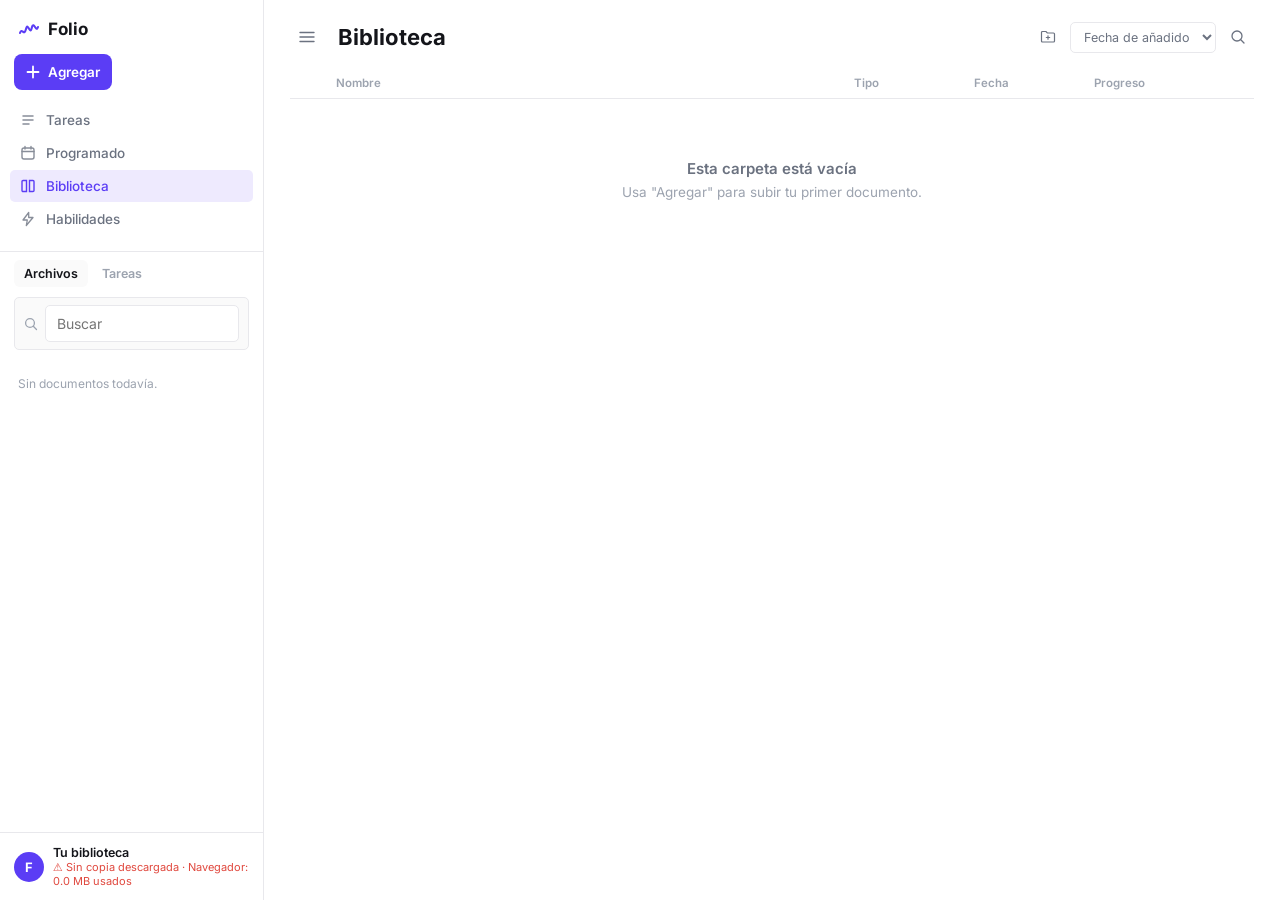
==== commit a6e9c51c: "Add files via upload" ====
--- a/index.html
+++ b/index.html
@@ -392,6 +392,12 @@
   .inline-image-library{display:flex;align-items:center;gap:8px;flex-wrap:wrap;margin-top:8px;}
   .inline-image-library[hidden]{display:none!important;}
   .inline-image-library select{flex:1;min-width:180px;max-width:100%;background:var(--surface);border:1px solid var(--border);border-radius:var(--radius-sm);padding:9px;color:var(--text);font-size:13px;}
+  .slide-capture-actions{display:flex;gap:10px;flex-wrap:wrap;margin:12px 0}
+  .slide-list{display:grid;gap:8px;max-height:45vh;overflow:auto}
+  .slide-item{display:flex;align-items:center;gap:10px;border:1px solid var(--border);border-radius:10px;padding:7px;background:var(--surface)}
+  .slide-item img{width:74px;height:58px;object-fit:contain;background:#fff;border-radius:5px}
+  .slide-item span{flex:1;min-width:0;overflow:hidden;text-overflow:ellipsis;white-space:nowrap;font-size:13px}
+  .slide-item button{padding:7px;font-size:15px}
   .status-line{font-size:12.5px; margin-top:10px; min-height:16px;}
   .status-line.error{color:var(--danger);}
   .status-line.ok{color:var(--moss);}
@@ -869,6 +875,7 @@
       <div class="tabs">
         <button class="tab-btn active" data-tab="paste">Pegar texto</button>
         <button class="tab-btn" data-tab="file">Subir archivo</button>
+        <button class="tab-btn" data-tab="slides">Fotografiar diapositivas</button>
       </div>
       <div class="tab-pane active" id="pasteTab">
         <div class="field">
@@ -896,6 +903,19 @@
           <div class="status-line" id="fileStatus"></div>
         </div>
         <div class="modal-actions"><button class="btn ghost" data-close>Cancelar</button></div>
+      </div>
+      <div class="tab-pane" id="slidesTab">
+        <div class="field"><label class="field-label" for="slideTitle">Título del cuaderno</label><input type="text" id="slideTitle" placeholder="Diapositivas de la clase"></div>
+        <div class="slide-capture-actions">
+          <button type="button" class="btn ghost" id="slideCameraBtn">📷 Tomar foto</button>
+          <button type="button" class="btn ghost" id="slideFilesBtn">🖼️ Elegir fotos</button>
+          <input type="file" id="slideCameraInput" accept="image/*" capture="environment" hidden>
+          <input type="file" id="slideFilesInput" accept="image/*" multiple hidden>
+        </div>
+        <p class="status-line">Las fotos se añaden en el orden elegido. Puedes moverlas antes de guardar. Máximo 40 fotos.</p>
+        <div id="slideList" class="slide-list" aria-live="polite"></div>
+        <div id="slideStatus" class="status-line"></div>
+        <div class="modal-actions"><button type="button" class="btn ghost" data-close>Cancelar</button><button type="button" class="btn primary" id="slideSaveBtn" disabled>Guardar cuaderno</button></div>
       </div>
     </div>
   </div>
@@ -1307,7 +1327,7 @@
   var CLOUD = { client: null, user: null, busy: false, status: "idle", error: "", lastSync: 0, progress: "", members: {}, myRoles: {},
     usage: null, timer: null, liveT: null, channel: null, iv: null, meta: null, warned: {}, tick: 0, lastProg: 0, fp: {}, ownerEmail: {} };
   var CLOUD_TABLES = ["folders", "docs", "tasks"];
-  var LOCAL_ONLY = { cloudOwner: 1, cloudRole: 1, cloudMembers: 1, cloudOwnerEmail: 1 };
+  var LOCAL_ONLY = { cloudOwner: 1, cloudRole: 1, cloudMembers: 1, cloudOwnerEmail: 1, photoSyncPending: 1 };
   var KEEP_LOCAL = { lastIndex: 1, totalSentences: 1, cloudRole: 1, cloudMembers: 1, cloudOwnerEmail: 1 };
 
   function cloudConfigured() { var c = window.FOLIO_CLOUD; return !!(c && c.url && c.anonKey && /^https?:\/\//.test(c.url)); }
@@ -1399,6 +1419,10 @@
     if (r.deleted) {
       if (!local) { delete items[r.id]; return "same"; }
       if (active) return "held";
+      if (kind === "docs" && local.photoSyncPending) {
+        items[r.id] = { k: kind, rev: r.rev, hash: rowHash(kind, fromRow(kind, r)), deleted: true };
+        return "held";
+      }
       if (kind === "docs" && m && rowHash(kind, local) !== m.hash) {
         var rescue = conflictCopy(local); rescue.title = (local.title || "Documento") + " (recuperado)"; state.docs.push(rescue);
         try { toast("Borraron «" + local.title + "» mientras tú lo editabas. Guardé tu versión como «" + rescue.title + "»."); } catch (e) {}
@@ -1412,6 +1436,10 @@
       return "applied";
     }
     if (active) return "held";
+    if (kind === "docs" && local.photoSyncPending) {
+      items[r.id] = { k: kind, rev: r.rev, hash: rowHash(kind, fromRow(kind, r)) };
+      return "held"; // las fotos creadas sin conexión siguen siendo la versión local hasta completar su subida
+    }
     var dirty = !!m && rowHash(kind, local) !== m.hash;
     if (dirty && kind === "docs") {
       var copy = conflictCopy(local); state.docs.push(copy);
@@ -1423,10 +1451,13 @@
   }
   function pageSize(kind) { return kind === "docs" ? 20 : 200; }
   function pullTable(kind, stats) {
-    var since = CLOUD.meta.since[kind], maxSeen = since, held = null, pages = 0;
-    function page(from) {
-      var q = CLOUD.client.from(kind).select("*").order("updated_at", { ascending: true }).limit(pageSize(kind));
-      if (from) q = q.gte("updated_at", from);
+    var since = CLOUD.meta.since[kind], maxSeen = since, held = null, offset = 0;
+    var size = kind === "docs" ? 50 : 200;
+    function page() {
+      /* Paginación por desplazamiento: incluye todos los registros aun si varios
+         comparten updated_at (p. ej., una restauración grande). */
+      var q = CLOUD.client.from(kind).select("*").order("updated_at", { ascending: true }).order("id", { ascending: true }).range(offset, offset + size - 1);
+      if (since) q = q.gte("updated_at", since);
       return q.then(unwrap).then(function (rows) {
         rows = rows || [];
         rows.forEach(function (r) {
@@ -1435,10 +1466,14 @@
           if (r.updated_at > maxSeen) maxSeen = r.updated_at;
           if (res === "applied") stats.n++;
         });
-        if (rows.length >= pageSize(kind) && ++pages < 40 && rows[rows.length - 1].updated_at !== from) return page(rows[rows.length - 1].updated_at);
-      });
-    }
-    return page(since || null).then(function () { CLOUD.meta.since[kind] = held || maxSeen; });
+        offset += rows.length;
+        if (rows.length === size) {
+          if (offset >= 20000) throw new Error("Hay demasiados cambios para descargar en una sola sincronización. Reintenta sin modificar la biblioteca.");
+          return page();
+        }
+      });
+    }
+    return page().then(function () { CLOUD.meta.since[kind] = held || maxSeen; });
   }
   function pullMembers() {
     return CLOUD.client.from("folder_members").select("*").then(unwrap).then(function (rows) {
@@ -1471,15 +1506,30 @@
         var m = items[o.id], h, fp = null;
         if (kind === "docs" && m) { fp = docFingerprint(o); if (CLOUD.fp[o.id] === fp) return; }     // atajo: el documento no ha cambiado desde la última vez que se comprobó
         h = rowHash(kind, o);
-        if (m && m.hash === h) { if (fp) CLOUD.fp[o.id] = fp; return; }
-        if (CLOUD.meta.blocked[o.id] === h) return;
+        if (m && m.hash === h && !m.deleted) { if (fp) CLOUD.fp[o.id] = fp; return; }
+        /* Un INSERT bloqueado por depender de una carpeta aún no creada debe reintentarse. */
+        if (CLOUD.meta.blocked[o.id] === h && m) return;
         if (!canWrite(kind, o)) { CLOUD.meta.blocked[o.id] = h; cloudWarnOnce("ro", "Una carpeta compartida contigo es de solo lectura: tus cambios ahí se quedan solo en este dispositivo."); return; }
         jobs.push({ kind: kind, o: o, m: m, h: h, fp: fp, op: m ? "update" : "insert" });
       });
       Object.keys(items).forEach(function (id) { if (items[id].k === kind && !seen[id]) jobs.push({ kind: kind, id: id, m: items[id], op: "delete" }); });
     });
     var order = { folders: 0, docs: 1, tasks: 2 };
-    jobs.sort(function (a, b) { return (a.op === "delete" ? 3 : order[a.kind]) - (b.op === "delete" ? 3 : order[b.kind]); });
+    function folderDepth(f) {
+      var depth = 0, seen = {}, fid = f && f.parentId;
+      while (fid && !seen[fid] && depth < 100) {
+        seen[fid] = 1; depth++;
+        var parent = findLocal("folders", fid);
+        fid = parent && parent.parentId;
+      }
+      return depth;
+    }
+    jobs.sort(function (a, b) {
+      var pa = a.op === "delete" ? 3 : order[a.kind], pb = b.op === "delete" ? 3 : order[b.kind];
+      if (pa !== pb) return pa - pb;
+      if (a.kind === "folders" && b.kind === "folders" && a.op !== "delete" && b.op !== "delete") return folderDepth(a.o) - folderDepth(b.o);
+      return 0;
+    });
     return seqRun(jobs, function (j, n, total) {
       if (total > 6) { CLOUD.progress = "Sincronizando " + n + " de " + total + "…"; if (n % 3 === 0) renderBk(); }
       return pushJob(j).then(function () { stats.pushed++; if (n % 10 === 0) return metaSave(); });
@@ -1491,12 +1541,23 @@
     if (j.op === "insert") {
       return CLOUD.client.from(kind).insert(toRow(kind, j.o)).select("rev").then(function (r) {
         if (r.error) {
-          if (String(r.error.code) === "23505") return fetchOne(kind, j.o.id).then(function (remote) { delete items[j.o.id]; if (remote) applyRemote(kind, remote); });
-          if (isPermission(r.error)) { CLOUD.meta.blocked[j.o.id] = j.h; cloudWarnOnce("perm", "No tienes permiso para guardar «" + (j.o.title || j.o.name || "un elemento") + "» en la nube."); return; }
+          if (String(r.error.code) === "23505") return fetchOne(kind, j.o.id).then(function (remote) {
+            if (remote && kind === "docs" && j.o.photoSyncPending) {
+              items[j.o.id] = { k: kind, rev: remote.rev, hash: rowHash(kind, fromRow(kind, remote)), deleted: !!remote.deleted };
+              return; // reintentar UPDATE en el siguiente ciclo sin reemplazar las fotos locales
+            }
+            delete items[j.o.id]; if (remote) applyRemote(kind, remote);
+          });
+          if (isPermission(r.error)) {
+            if (!j.o.cloudOwner || j.o.cloudOwner === CLOUD.user.id) throw cloudErr(r.error);
+            CLOUD.meta.blocked[j.o.id] = j.h;
+            cloudWarnOnce("perm", "No tienes permiso para guardar «" + (j.o.title || j.o.name || "un elemento") + "» en la nube."); return;
+          }
           throw cloudErr(r.error);
         }
         var row = Array.isArray(r.data) ? r.data[0] : r.data;
         items[j.o.id] = { k: kind, rev: row.rev, hash: j.h };
+        delete pendingLocalIds[kind][j.o.id];
       });
     }
     if (j.op === "update") {
@@ -1549,7 +1610,8 @@
   /* ---- PDFs ---- */
   function uploadPdf(d, attachmentKey) {
     var key = attachmentKey || d.pdfKey, me = CLOUD.user.id, m = CLOUD.meta;
-    return pdfDbGet(key).then(function (buf) {
+    /* Recuperar también de la copia local del servidor si IndexedDB ya no tiene el blob. */
+    return getPdfBytes(key).then(function (buf) {
       if (!buf) return "missing-local";
       return CLOUD.client.from("pdf_files").insert({ key: key, size_bytes: buf.byteLength }).then(function (r) {
         if (r.error && String(r.error.code) !== "23505") {
@@ -1679,6 +1741,14 @@
         .then(function () { return pushAll(stats); })
         .then(function () { return syncProgress(force); })
         .then(function () { return syncPdfs(); })
+        .then(function () {
+          var changed = false;
+          state.docs.forEach(function (d) {
+            if (d.photoSyncPending && CLOUD.meta.items[d.id] && !CLOUD.meta.items[d.id].deleted &&
+                CLOUD.meta.items[d.id].hash === rowHash("docs", d)) { delete d.photoSyncPending; changed = true; }
+          });
+          if (changed) saveLibrary();
+        })
         .then(function () { CLOUD.tick++; if (CLOUD.tick % 10 === 1) return reconcileVisible().then(function (n) { stats.n += n; }); })
         .then(cloudUsage)
         .then(function () { return metaSave(); })
@@ -1985,6 +2055,7 @@
   }
   /* --- Varias ventanas: fusión de tres vías + aviso entre pestañas --- */
   var lastIds = { docs: {}, folders: {}, tasks: {} };
+  var pendingLocalIds = { docs: {}, folders: {}, tasks: {} };
   function snapIds() {
     ["docs", "folders", "tasks"].forEach(function (k) { lastIds[k] = {}; state[k].forEach(function (x) { lastIds[k][x.id] = 1; }); });
   }
@@ -1996,8 +2067,8 @@
       rl.forEach(function (x) { rmap[x.id] = x; });
       state[k].forEach(function (x) {
         lmap[x.id] = x;
-        if (!rmap[x.id] && lastIds[k][x.id]) return;                  // otra ventana la borró
-        if (rmap[x.id] && !write && !(k === "docs" && x.id === state.activeId)) Object.assign(x, rmap[x.id]);
+        if (!rmap[x.id] && lastIds[k][x.id] && !pendingLocalIds[k][x.id] && !x.photoSyncPending) return; // otra ventana la borró; conserva creaciones pendientes de nube
+        if (rmap[x.id] && !write && !(k === "docs" && (x.id === state.activeId || x.photoSyncPending))) Object.assign(x, rmap[x.id]);
         out.push(x);
       });
       rl.forEach(function (x) { if (!lmap[x.id] && !lastIds[k][x.id]) out.push(x); });   // la creó otra ventana
@@ -2429,7 +2500,8 @@
   }
   function openFolder(id) { state.currentFolderId = id; state.selected = {}; renderLibrary(); }
   function createFolder(name) {
-    state.folders.push({ id: "f" + Date.now() + Math.random().toString(36).slice(2, 7), name: name, parentId: state.currentFolderId, createdAt: Date.now() });
+    var folder = { id: "f" + Date.now() + Math.random().toString(36).slice(2, 7), name: name, parentId: state.currentFolderId, createdAt: Date.now() };
+    pendingLocalIds.folders[folder.id] = true; state.folders.push(folder);
     saveLibrary(); renderLibrary();
   }
   function collectDescendantFolderIds(id) {
@@ -2580,18 +2652,34 @@
   var selectionDrag = null;
   var suppressSelectionClick = false;
   var selectionAutoScroll = null;
+  function restoreSelectionRows() {
+    Array.prototype.forEach.call(tableBody.querySelectorAll(".row"), function (row) { row.draggable = true; });
+  }
+  function cancelSelectionDrag() {
+    if (!selectionDrag) return;
+    clearTimeout(selectionDrag.timer);
+    if (selectionDrag.box) selectionDrag.box.remove();
+    if (selectionAutoScroll) { clearInterval(selectionAutoScroll); selectionAutoScroll = null; }
+    restoreSelectionRows(); selectionDrag = null;
+  }
   tableBody.addEventListener("pointerdown", function (e) {
-    if (e.button !== 0 || e.target.closest("button:not(.row-name),input,.row-menu")) return;
+    if (e.pointerType === "touch" || e.button !== 0 || e.target.closest("button:not(.row-name),input,.row-menu")) return;
     var startingRow = e.target.closest(".row");
     // Una fila ya seleccionada debe conservar el arrastre nativo para mover el grupo.
     if (startingRow && state.selected[startingRow.dataset.id]) return;
     var bodyRect = tableBody.getBoundingClientRect();
-    selectionDrag = { x: e.clientX, y: e.clientY, clientX: e.clientX, clientY: e.clientY, rect: bodyRect, additive: e.ctrlKey || e.metaKey, moved: false, pointerId: e.pointerId };
+    selectionDrag = { x: e.clientX, y: e.clientY, clientX: e.clientX, clientY: e.clientY, rect: bodyRect, additive: e.ctrlKey || e.metaKey, moved: false, active: false, pointerId: e.pointerId };
+    var pending = selectionDrag;
+    pending.timer = setTimeout(function () { if (selectionDrag === pending) pending.active = true; }, 350);
     Array.prototype.forEach.call(tableBody.querySelectorAll(".row"), function (row) { row.draggable = false; });
   });
   document.addEventListener("pointermove", function (e) {
     if (!selectionDrag || e.pointerId !== selectionDrag.pointerId) return;
     selectionDrag.clientX = e.clientX; selectionDrag.clientY = e.clientY;
+    if (!selectionDrag.active) {
+      if (Math.hypot(e.clientX - selectionDrag.x, e.clientY - selectionDrag.y) > 8) cancelSelectionDrag();
+      return;
+    }
     if (Math.abs(e.clientX - selectionDrag.x) + Math.abs(e.clientY - selectionDrag.y) < 5 && !selectionDrag.moved) return;
     if (!selectionDrag.moved) {
       selectionDrag.moved = true;
@@ -2624,13 +2712,17 @@
   }
   document.addEventListener("pointerup", function (e) {
     if (!selectionDrag || e.pointerId !== selectionDrag.pointerId) return;
-    if (selectionAutoScroll) { clearInterval(selectionAutoScroll); selectionAutoScroll = null; }
-    if (selectionDrag.box) selectionDrag.box.remove();
-    Array.prototype.forEach.call(tableBody.querySelectorAll(".row"), function (row) { row.draggable = true; });
-    if (selectionDrag.moved) { suppressSelectionClick = true; setTimeout(function () { suppressSelectionClick = false; }, 0); }
-    selectionDrag = null;
+    if (selectionDrag.moved) { suppressSelectionClick = true; setTimeout(function () { suppressSelectionClick = false; }, 0); syncRowSelectionStyles(); updateBulkBar(); }
+    cancelSelectionDrag();
   });
-  tableBody.addEventListener("click", function (e) { if (suppressSelectionClick) { e.preventDefault(); e.stopPropagation(); } }, true);
+  document.addEventListener("pointercancel", cancelSelectionDrag);
+  tableBody.addEventListener("wheel", function () { if (selectionDrag && !selectionDrag.active) cancelSelectionDrag(); }, { passive: true });
+  tableBody.addEventListener("click", function (e) {
+    if (suppressSelectionClick) { e.preventDefault(); e.stopPropagation(); return; }
+    if (!e.target.closest(".row,button,input,.selection-box") && Object.keys(state.selected).length) {
+      state.selected = {}; syncRowSelectionStyles(); updateBulkBar();
+    }
+  }, true);
 
   function buildFolderRow(folder) {
     var count = state.docs.filter(function (d) { return d.folderId === folder.id; }).length +
@@ -3049,7 +3141,8 @@
     var doc = { id: "d" + Date.now() + Math.random().toString(36).slice(2, 7), title: title || "Documento sin título", text: text,
       folderId: state.currentFolderId, createdAt: Date.now(), lastIndex: 0, totalSentences: 0 };
     if (extra) Object.assign(doc, extra);
-    state.docs.push(doc); saveLibrary(); renderLibrary(); renderSideList(); openDoc(doc.id);
+    pendingLocalIds.docs[doc.id] = true; state.docs.push(doc); saveLibrary(); renderLibrary(); renderSideList(); openDoc(doc.id);
+    return doc;
   }
 
   /* ---------- speech ---------- */
@@ -3323,7 +3416,114 @@
   var editingDocId = null;
   var pendingEditorImages = [];
   var editorImageRefs = [];
+  var slidePhotos = [];
+  var slideSaving = false;
+  function clearSlidePhotos() {
+    slidePhotos.forEach(function (photo) { URL.revokeObjectURL(photo.url); });
+    slidePhotos = [];
+    renderSlidePhotos();
+  }
+  function renderSlidePhotos() {
+    var list = document.getElementById("slideList");
+    list.textContent = "";
+    slidePhotos.forEach(function (photo, i) {
+      var item = document.createElement("div"); item.className = "slide-item";
+      var preview = document.createElement("img"); preview.src = photo.url; preview.alt = "Diapositiva " + (i + 1);
+      var label = document.createElement("span"); label.textContent = (i + 1) + ". " + photo.file.name;
+      item.appendChild(preview); item.appendChild(label);
+      [["↑", -1, "Subir"], ["↓", 1, "Bajar"], ["×", 0, "Quitar"]].forEach(function (action) {
+        var button = document.createElement("button"); button.type = "button"; button.textContent = action[0];
+        button.setAttribute("aria-label", action[2] + " diapositiva " + (i + 1));
+        button.disabled = slideSaving || (action[1] && (i + action[1] < 0 || i + action[1] >= slidePhotos.length));
+        button.addEventListener("click", function () {
+          if (action[1]) { var other = i + action[1]; var swap = slidePhotos[i]; slidePhotos[i] = slidePhotos[other]; slidePhotos[other] = swap; }
+          else { URL.revokeObjectURL(slidePhotos[i].url); slidePhotos.splice(i, 1); }
+          renderSlidePhotos();
+        });
+        item.appendChild(button);
+      });
+      list.appendChild(item);
+    });
+    document.getElementById("slideSaveBtn").disabled = !slidePhotos.length || slideSaving;
+  }
+  function addSlidePhotos(files) {
+    files.forEach(function (file) {
+      if (slidePhotos.length >= 40) { toast("Máximo 40 fotos por cuaderno."); return; }
+      if (!/^image\//.test(file.type) || file.size > 15 * 1024 * 1024) { toast("Usa fotos de hasta 15 MB cada una."); return; }
+      slidePhotos.push({ file: file, url: URL.createObjectURL(file) });
+    });
+    renderSlidePhotos();
+  }
+  document.getElementById("slideCameraBtn").addEventListener("click", function () { document.getElementById("slideCameraInput").click(); });
+  document.getElementById("slideFilesBtn").addEventListener("click", function () { document.getElementById("slideFilesInput").click(); });
+  ["slideCameraInput", "slideFilesInput"].forEach(function (id) {
+    document.getElementById(id).addEventListener("change", function (e) {
+      addSlidePhotos(Array.prototype.slice.call(e.target.files || [])); e.target.value = "";
+    });
+  });
+  function compressSlide(file) {
+    var decoded = typeof createImageBitmap === "function" ? createImageBitmap(file).catch(function () { return slideImageFallback(file); }) : slideImageFallback(file);
+    return decoded.then(function (bitmap) {
+      var scale = Math.min(1, 2560 / Math.max(bitmap.width, bitmap.height));
+      var canvas = document.createElement("canvas");
+      canvas.width = Math.max(1, Math.round(bitmap.width * scale)); canvas.height = Math.max(1, Math.round(bitmap.height * scale));
+      canvas.getContext("2d").drawImage(bitmap, 0, 0, canvas.width, canvas.height);
+      if (bitmap.close) bitmap.close();
+      if (bitmap._slideUrl) URL.revokeObjectURL(bitmap._slideUrl);
+      return new Promise(function (resolve, reject) {
+        canvas.toBlob(function (blob) { if (blob) resolve(blob); else reject(new Error("No se pudo procesar la foto.")); }, "image/jpeg", 0.92);
+      });
+    });
+  }
+  function slideImageFallback(file) {
+    return new Promise(function (resolve, reject) {
+      var image = new Image(), url = URL.createObjectURL(file);
+      image.onload = function () { image._slideUrl = url; resolve(image); };
+      image.onerror = function () { URL.revokeObjectURL(url); reject(new Error("No se pudo abrir esta foto. Usa JPG, PNG o HEIC compatible con el iPhone.")); };
+      image.src = url;
+    });
+  }
+  document.getElementById("slideSaveBtn").addEventListener("click", function () {
+    if (slideSaving || !slidePhotos.length) return;
+    slideSaving = true; renderSlidePhotos();
+    var photos = slidePhotos.slice(), title = document.getElementById("slideTitle").value.trim() || "Diapositivas de la clase";
+    var status = document.getElementById("slideStatus"), refs = [], parts = [], stored = [], total = 0, docCreated = false;
+    var chain = Promise.resolve();
+    photos.forEach(function (photo, i) {
+      chain = chain.then(function () {
+        status.textContent = "Guardando diapositiva " + (i + 1) + " de " + photos.length + "…";
+        return compressSlide(photo.file).then(function (blob) {
+          total += blob.size;
+          if (total > 60 * 1024 * 1024) throw new Error("El cuaderno supera 60 MB. Guárdalo en dos partes.");
+          var key = "slide" + Date.now().toString(36) + Math.random().toString(36).slice(2, 9);
+          return blob.arrayBuffer().then(function (buf) { return pdfDbPut(key, buf).then(function () {
+            stored.push(key); refs.push({ key: key, name: "Diapositiva " + (i + 1), mimeType: "image/jpeg" });
+            parts.push("## Diapositiva " + (i + 1) + "\n\n![Diapositiva " + (i + 1) + "](folio-image:" + key + ")");
+          }); });
+        });
+      });
+    });
+    chain.then(function () {
+      var doc = addDocument(title, parts.join("\n\n"), { inlineImages: refs, photoSyncPending: true });
+      docCreated = true;
+      return flushLibrary().then(function () {
+        if (SV.dirty) throw new Error("No se pudo guardar en este dispositivo. Conserva las fotos y vuelve a intentarlo.");
+        return KV.broken ? readStore() : kvGetLibrary();
+      }).then(function (saved) {
+        if (!saved || !(saved.docs || []).some(function (item) { return item.id === doc.id &&
+          (item.inlineImages || []).length === refs.length; })) throw new Error("El documento no quedó guardado. Conserva las fotos y vuelve a intentarlo.");
+        clearSlidePhotos(); slideSaving = false; closeModal();
+        if (CLOUD.user) cloudSchedule(100);
+        if (SERVER.available) syncPdfBackups();
+      });
+    }).catch(function (err) {
+      if (!docCreated) stored.forEach(pdfDbDel);
+      status.textContent = (err && err.message) || "No se pudieron guardar las fotos.";
+      slideSaving = false; renderSlidePhotos();
+    });
+  });
   function openModal() {
+    clearSlidePhotos(); slideSaving = false; document.getElementById("slideTitle").value = ""; document.getElementById("slideStatus").textContent = "";
     editingDocId = null;
     modalVeil.classList.add("open");
     document.getElementById("modalTitle").textContent = "Agregar documento";
@@ -3345,7 +3545,7 @@
     document.getElementById("inlineImageLibrary").hidden = true; document.getElementById("libraryImageSelect").innerHTML = '<option value="">Selecciona una imagen de Folio…</option>'; document.getElementById("insertLibraryImageBtn").disabled = true;
     setTab("paste");
   }
-  function closeModal() { modalVeil.classList.remove("open"); editingDocId = null; }
+  function closeModal() { if (slideSaving) return; clearSlidePhotos(); modalVeil.classList.remove("open"); editingDocId = null; }
   document.getElementById("modalClose").addEventListener("click", closeModal);
   document.querySelectorAll("[data-close]").forEach(function (b) { b.addEventListener("click", closeModal); });
   modalVeil.addEventListener("click", function (e) { if (e.target === modalVeil) closeModal(); });
@@ -3353,6 +3553,7 @@
     document.querySelectorAll(".tab-btn").forEach(function (b) { b.classList.toggle("active", b.dataset.tab === name); });
     document.getElementById("pasteTab").classList.toggle("active", name === "paste");
     document.getElementById("fileTab").classList.toggle("active", name === "file");
+    document.getElementById("slidesTab").classList.toggle("active", name === "slides");
   }
   document.querySelectorAll(".tab-btn").forEach(function (b) { b.addEventListener("click", function () { setTab(b.dataset.tab); }); });
   document.getElementById("pasteSave").addEventListener("click", function () {
